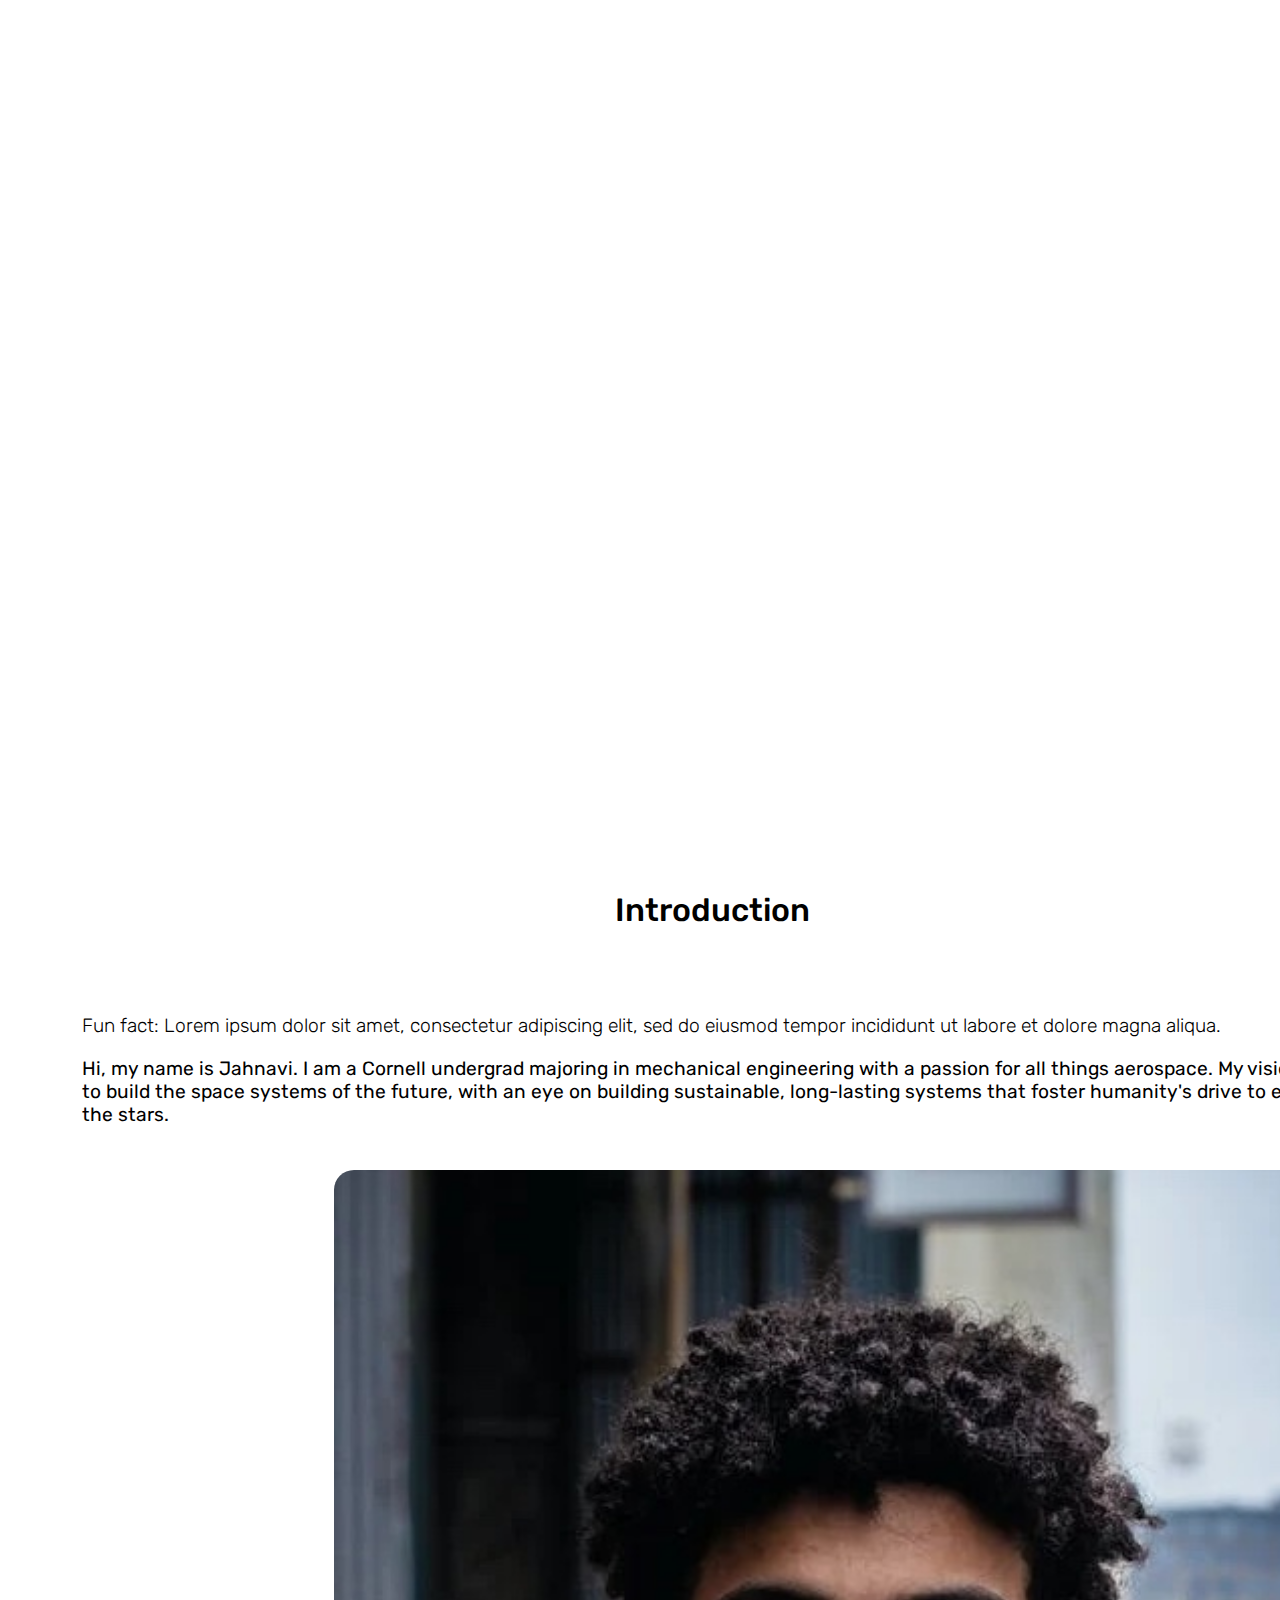
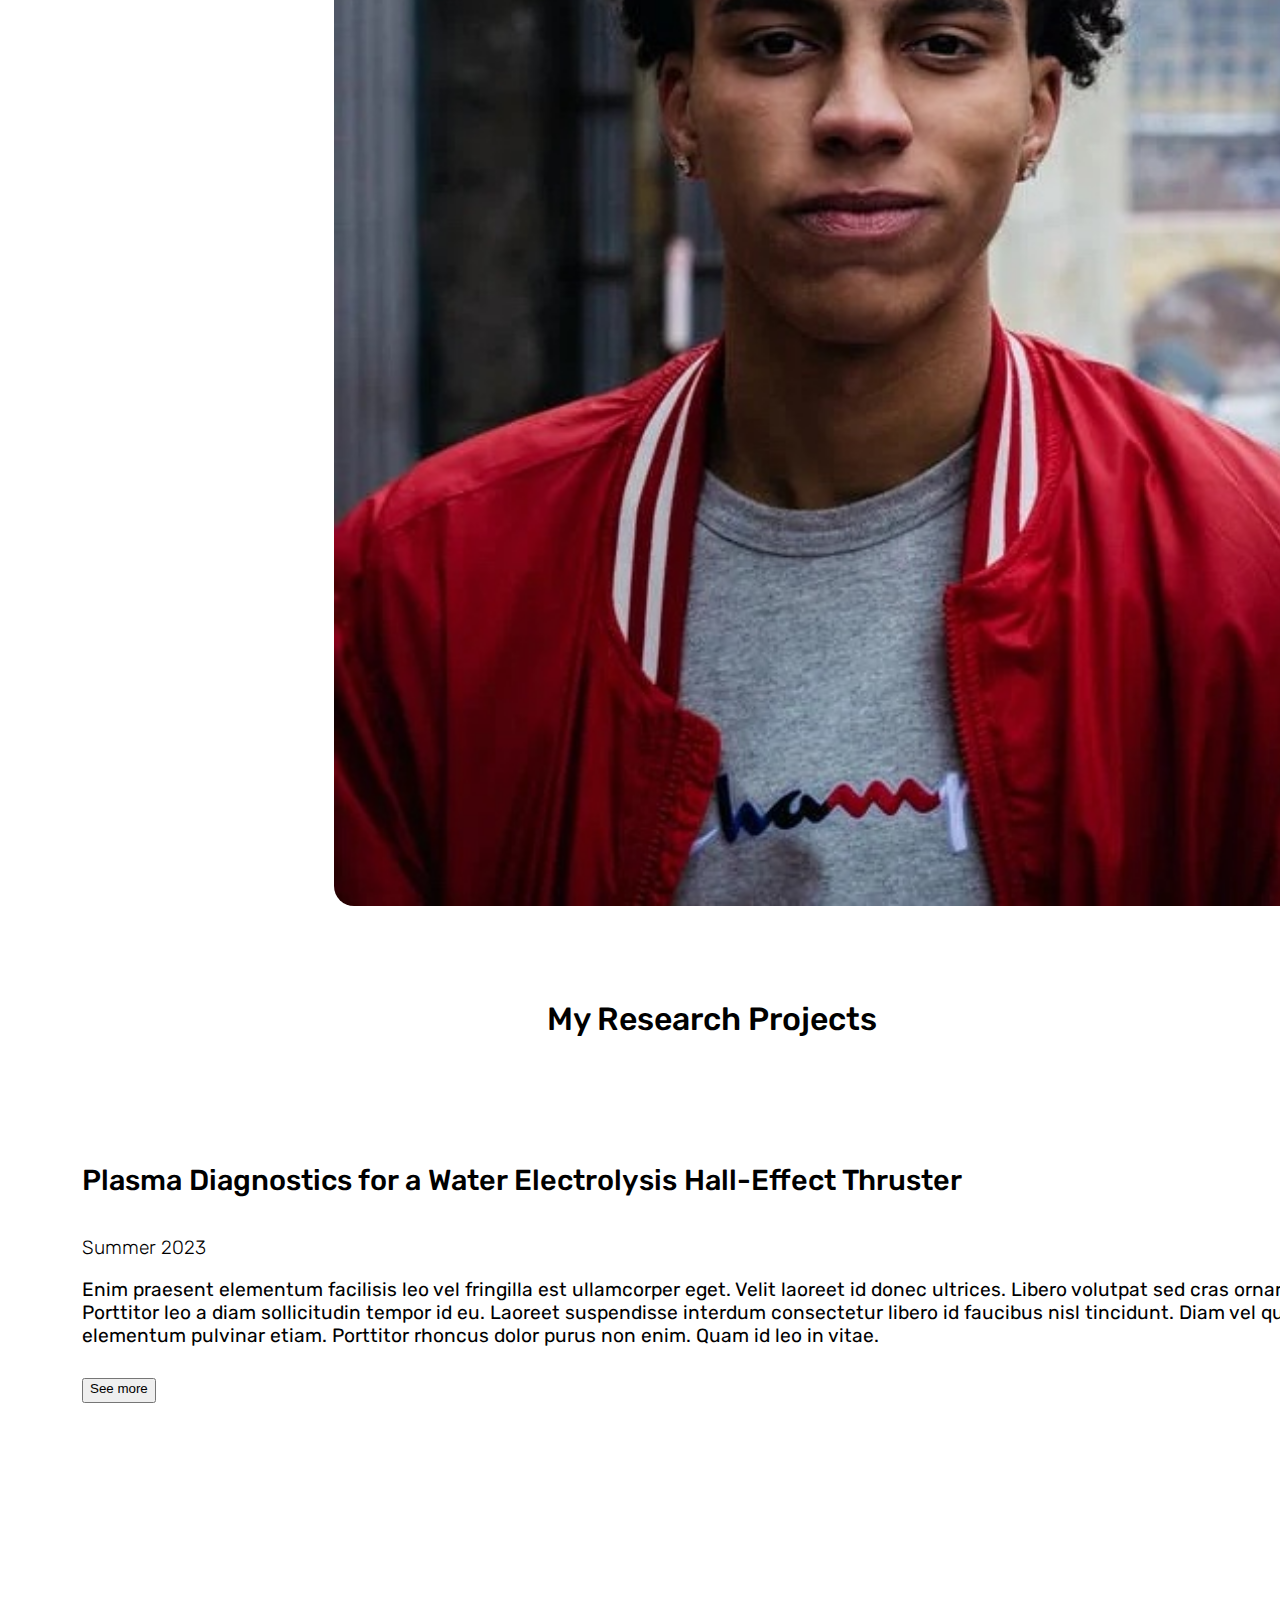
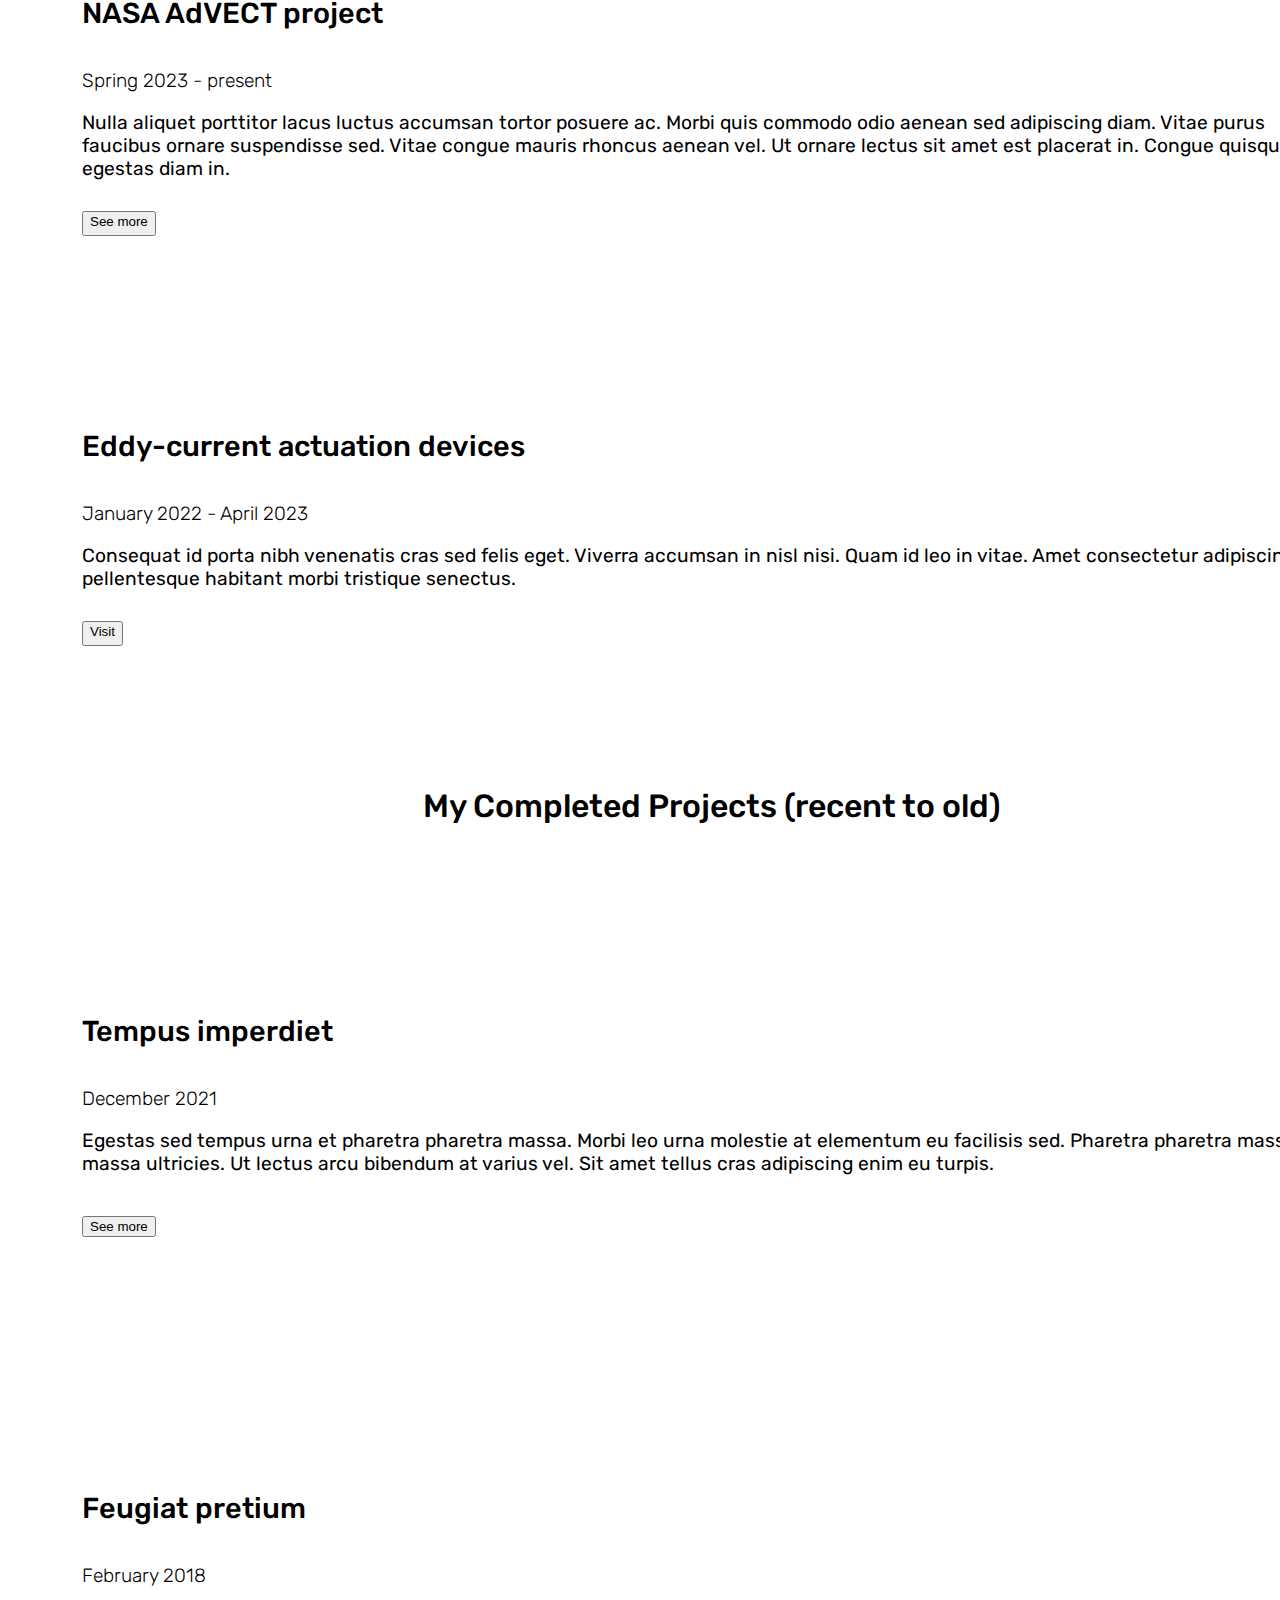
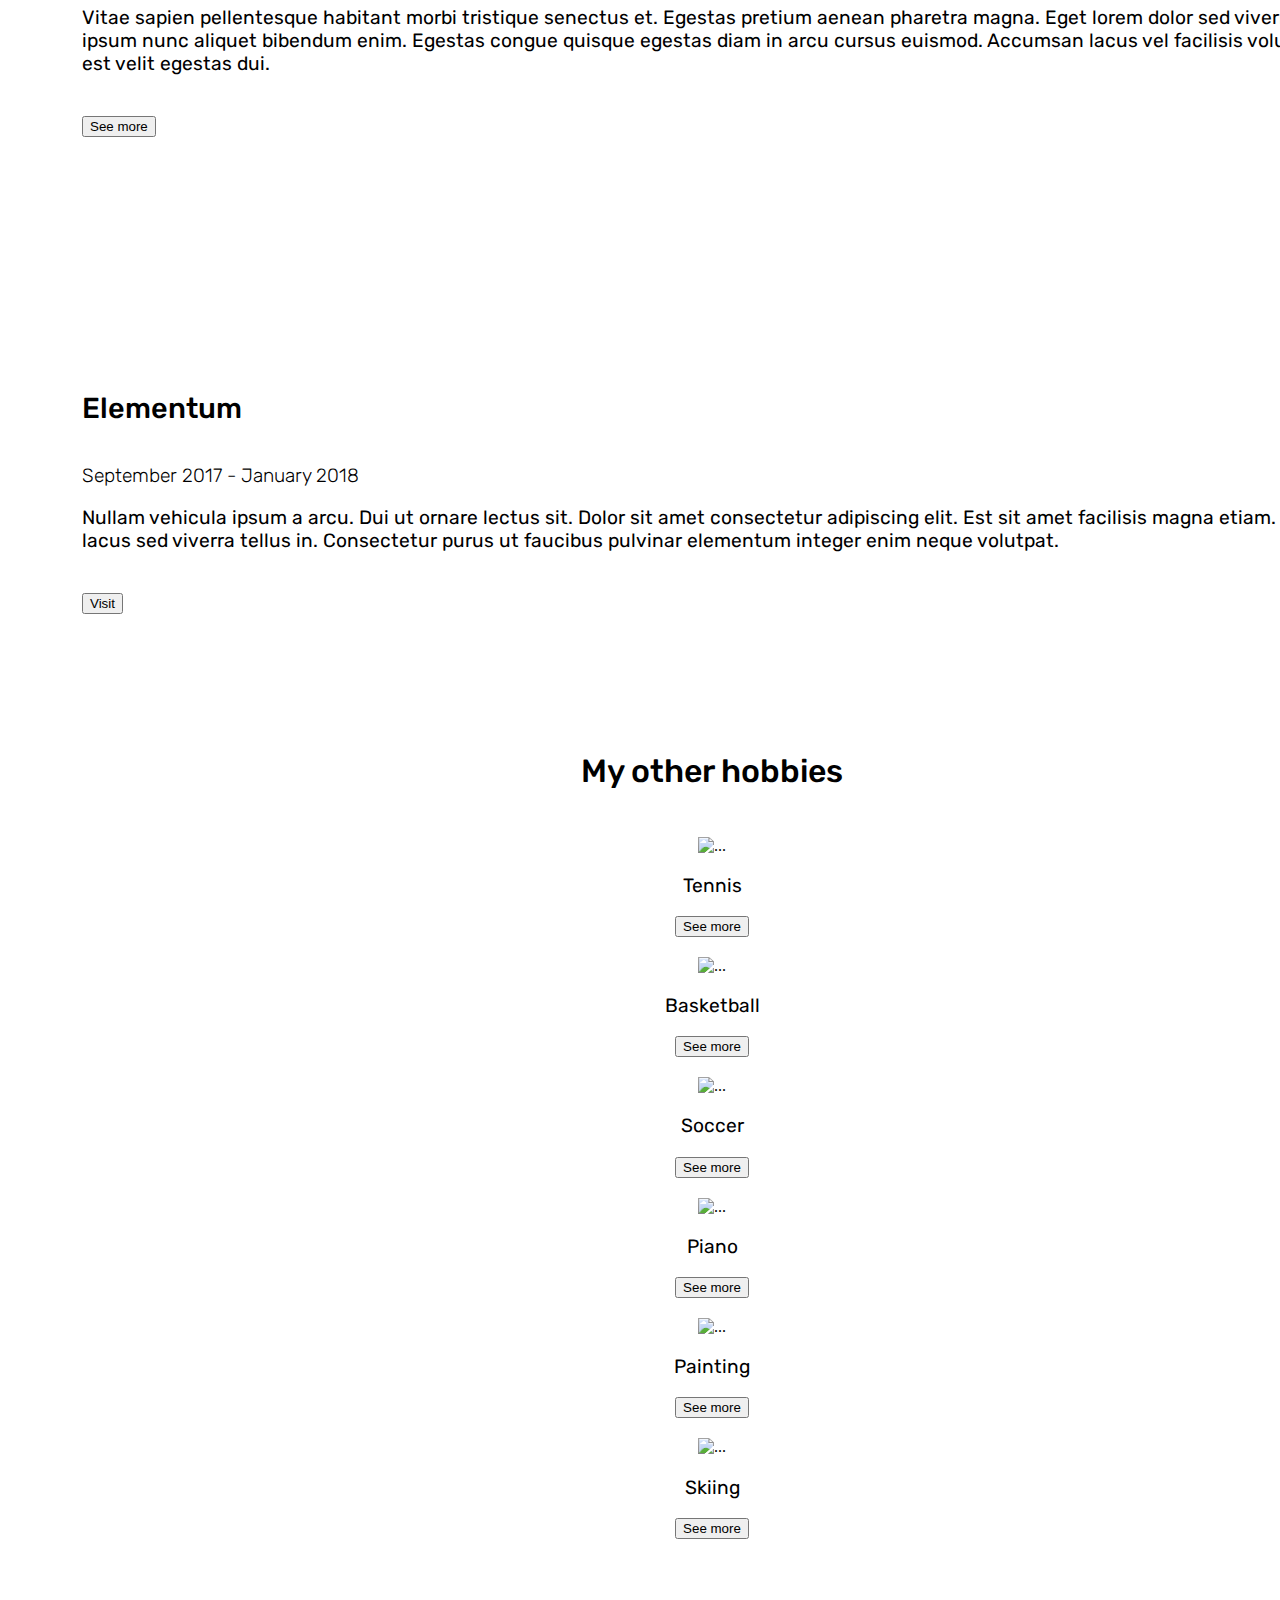
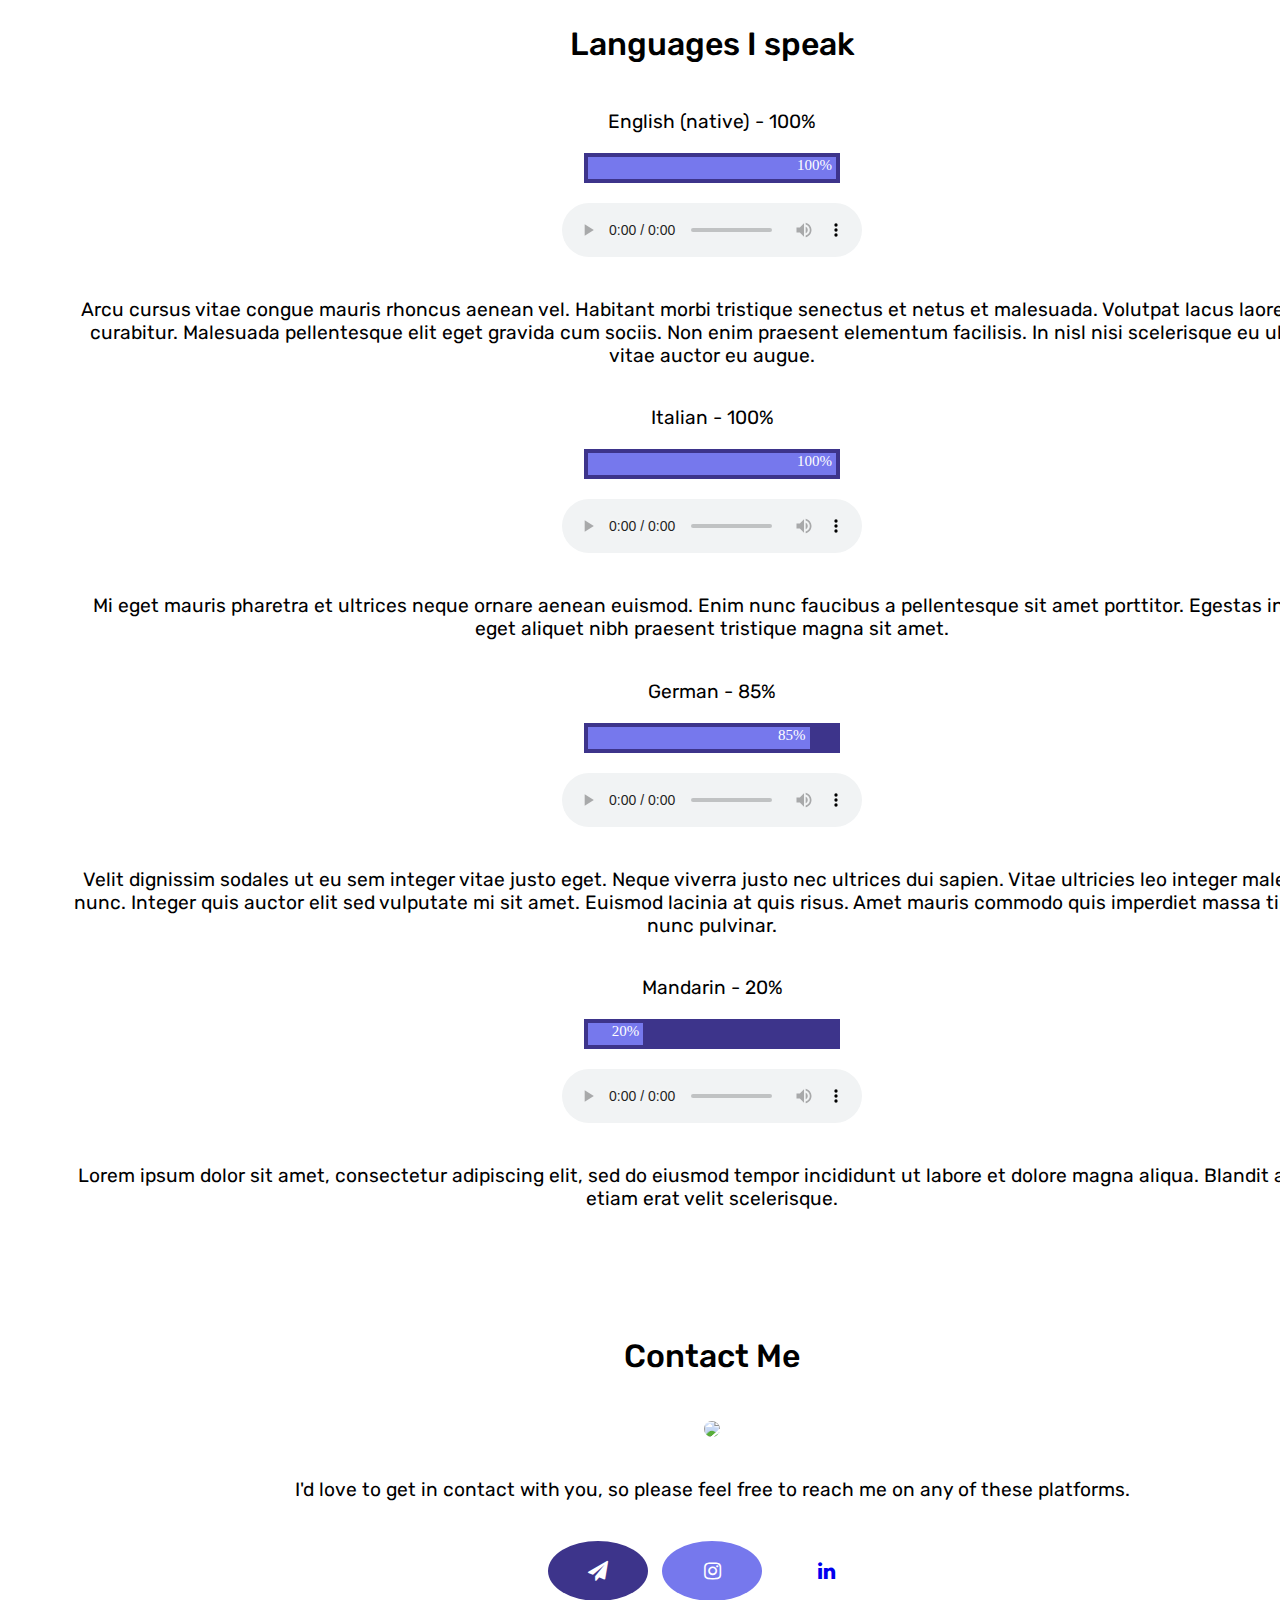
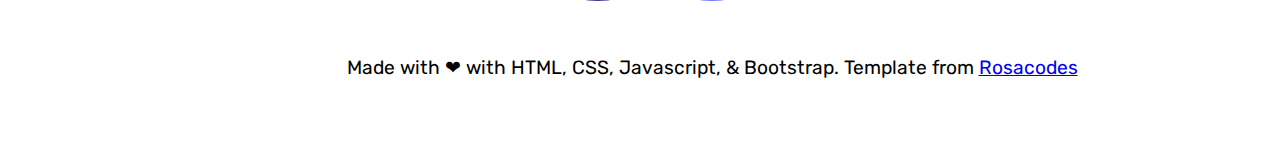
==== index.html @ bf878991 "remove old stuff" ====
<!DOCTYPE html>
<html lang="en" dir="ltr">
  <head>
    <meta charset="utf-8">
    <meta name="viewport" content="width=device-width, initial-scale=1, shrink-to-fit=no">
    <title>Personal Website</title>
    <link rel="preconnect" href="https://fonts.gstatic.com">
    <link href="https://fonts.googleapis.com/css2?family=Rubik:wght@300;400;500;600;700&display=swap" rel="stylesheet">
    <script src="granim.min.js"></script>
    <link href="https://cdn.jsdelivr.net/npm/bootstrap@5.1.3/dist/css/bootstrap.min.css" rel="stylesheet" integrity="sha384-1BmE4kWBq78iYhFldvKuhfTAU6auU8tT94WrHftjDbrCEXSU1oBoqyl2QvZ6jIW3" crossorigin="anonymous">
    <link rel="stylesheet" href="https://cdnjs.cloudflare.com/ajax/libs/font-awesome/4.7.0/css/font-awesome.min.css">
    <script src="https://unpkg.com/typewriter-effect@latest/dist/core.js"></script>
    <link rel="stylesheet" href="styles.css">
  </head>
  <body>
    <canvas id="canvas-image-blending"></canvas>

    <div class="main-content" style="text-align: center; width: 100%; position: absolute">
      <center>

        <div class="" style="height: 750px;">
          <h1 style="padding-top: 230px; color: white;">Hi, my name is _____</h1>
          <p style="padding-top: 25px; color: white;" id="app"></p>
        </div>

        <h2 style="padding-bottom: 10px; padding-top: 10px;">Introduction</h2>

        <!-- Introduction -->
        <div class="flex-container-reverse" style="padding-bottom: 50px; padding-top: 20px;">
          <div class="big-container-left" style="">
            <p class="time-text">Fun fact: Lorem ipsum dolor sit amet, consectetur adipiscing elit, sed do eiusmod tempor incididunt ut labore et dolore magna aliqua. </p>
            <p style="padding-bottom: 5px;">Hi, my name is Jahnavi. I am a Cornell undergrad majoring in mechanical engineering with a passion for all things aerospace. My vision is to build the space systems of the future, with an eye on building sustainable, long-lasting systems that foster humanity's drive to explore the stars.</p>
          </div>
          <div class="small-container-right">
            <img src="assets/stockphoto.jpg" class="title-image">
          </div>
        </div>

        <h2 style="padding-bottom: 20px">My Research Projects</h2>

        <!-- Current Project #1 -->
        <div class="flex-container-reverse" style="padding-bottom: 50px; padding-top: 40px;">
          <div class="big-container-left">
            <h3>Plasma Diagnostics for a Water Electrolysis Hall-Effect Thruster </h3>
            <p class="time-text">Summer 2023</p> <!--Add your own dates-->
            <p>Enim praesent elementum facilisis leo vel fringilla est ullamcorper eget. Velit laoreet id donec ultrices. Libero volutpat sed cras ornare. Porttitor leo a diam sollicitudin tempor id eu. Laoreet suspendisse interdum consectetur libero id faucibus nisl tincidunt. Diam vel quam elementum pulvinar etiam. Porttitor rhoncus dolor purus non enim. Quam id leo in vitae. </p>
            <button style="padding-bottom: 5px;" type="button" class="btn btn-outline-success" id="btn1">See more</button>
          </div>
          <div class="small-container-right">
            <img src="assets/desk setup.webp" class="title-image">
          </div>
        </div>

        <!-- Current Project #2 -->
        <div class="flex-container-reverse" style="padding-bottom: 50px; padding-top: 40px;">
          <div class="big-container-left">
            <h3>NASA AdVECT project</h3>
            <p class="time-text">Spring 2023 - present</p> <!--Add your own dates-->
            <p>Nulla aliquet porttitor lacus luctus accumsan tortor posuere ac. Morbi quis commodo odio aenean sed adipiscing diam. Vitae purus faucibus ornare suspendisse sed. Vitae congue mauris rhoncus aenean vel. Ut ornare lectus sit amet est placerat in. Congue quisque egestas diam in.</p>
            <button style="padding-bottom: 5px;" type="button" class="btn btn-outline-success" id="btn2">See more</button>
          </div>
          <div class="small-container-right">
            <img src="assets/app.webp" class="title-image">
          </div>
        </div>

        <!-- Current Project #3 -->
        <div class="flex-container-reverse" style="padding-bottom: 50px; padding-top: 40px;">
          <div class="big-container-left">
            <h3>Eddy-current actuation devices</h3>
            <p class="time-text">January 2022 - April 2023</p> <!--Add your own dates-->
            <p>Consequat id porta nibh venenatis cras sed felis eget. Viverra accumsan in nisl nisi. Quam id leo in vitae. Amet consectetur adipiscing elit pellentesque habitant morbi tristique senectus.</p>
            <button style="padding-bottom: 5px;" type="button" class="btn btn-outline-success" id="btn3">Visit</button>
          </div>
          <div class="small-container-right">
            <img src="assets/project3.jpg" class="title-image">
          </div>
        </div>

        <!-- Completed projects -->
        <h2 style="padding-bottom: 20px">My Completed Projects (recent to old)</h2>

        <!-- Completed Project #1 -->
        <div class="flex-container" style="padding-bottom: 100px; padding-top: 50px;">
          <div class="small-container-left" style="">
            <img src="assets/project4.jpg" alt="" class="title-image">
          </div>
          <div class="big-container-right" style="">
            <h3>Tempus imperdiet</h3>
            <p class="time-text">December 2021</p>
            <p style="padding-bottom: 10px;">Egestas sed tempus urna et pharetra pharetra massa. Morbi leo urna molestie at elementum eu facilisis sed. Pharetra pharetra massa massa ultricies. Ut lectus arcu bibendum at varius vel. Sit amet tellus cras adipiscing enim eu turpis.</p>
            <button type="button" class="btn btn-outline-success" id="btn4">See more</button>
          </div>
        </div>

        <!-- Completed Project #2 -->
        <div class="flex-container" style="padding-bottom: 100px; padding-top: 50px;">
          <div class="small-container-left" style="">
            <img src="assets/project5.webp" alt="" class="title-image">
          </div>
          <div class="big-container-right" style="">
            <h3>Feugiat pretium</h3>
            <p class="time-text">February 2018</p>
            <p style="padding-bottom: 10px;">Vitae sapien pellentesque habitant morbi tristique senectus et. Egestas pretium aenean pharetra magna. Eget lorem dolor sed viverra ipsum nunc aliquet bibendum enim. Egestas congue quisque egestas diam in arcu cursus euismod. Accumsan lacus vel facilisis volutpat est velit egestas dui.</p>
            <button type="button" class="btn btn-outline-success" id="btn5">See more</button>
          </div>
        </div>

        <!-- Completed Project #3 -->
        <div class="flex-container" style="padding-bottom: 100px; padding-top: 50px;">
          <div class="small-container-left" style="">
            <img src="assets/project6.webp" alt="" class="title-image">
          </div>
          <div class="big-container-right" style="">
            <h3>Elementum</h3>
            <p class="time-text">September 2017 - January 2018</p>
            <p style="padding-bottom: 10px;">Nullam vehicula ipsum a arcu. Dui ut ornare lectus sit. Dolor sit amet consectetur adipiscing elit. Est sit amet facilisis magna etiam. Nisi lacus sed viverra tellus in. Consectetur purus ut faucibus pulvinar elementum integer enim neque volutpat.</p>
            <button type="button" class="btn btn-outline-success" id="btn6">Visit</button>
          </div>
        </div>


        <!-- Hobbies -->
        <h2 style="padding-bottom: 20px">My other hobbies</h2>

        <div class="row">
          <!-- FIRST HOBBY CARD -->
          <div class="col-sm-4" style="padding-bottom: 20px">
            <div class="card">
              <img src="assets/hobby1.jpeg" class="card-img-top" alt="...">
              <div class="card-body">
                <p class="card-text">Tennis</p>
                <button type="button" class="btn btn-outline-success" id="hobbyBtn1">See more</button>
              </div>
            </div>
          </div>
          <!-- 2nd HOBBY CARD -->
          <div class="col-sm-4" style="padding-bottom: 20px">
            <div class="card">
              <div class="card">
                <img src="assets/hobby2.jpeg" class="card-img-top" alt="...">
                <div class="card-body">
                  <p class="card-text">Basketball</p>
                  <button type="button" class="btn btn-outline-success" id="hobbyBtn2">See more</button>
                </div>
              </div>
            </div>
          </div>
          <!-- 3rd HOBBY CARD -->
          <div class="col-sm-4" style="padding-bottom: 20px">
            <div class="card">
              <div class="card">
                <img src="assets/hobby3.jpeg" class="card-img-top" alt="...">
                <div class="card-body">
                  <p class="card-text">Soccer</p>
                  <button type="button" class="btn btn-outline-success" id="hobbyBtn3">See more</button>
                </div>
              </div>
            </div>
          </div>
          <!-- 4th HOBBY CARD -->
          <div class="col-sm-4" style="padding-bottom: 20px">
            <div class="card">
              <div class="card">
                <img src="assets/hobby4.jpeg" class="card-img-top" alt="...">
                <div class="card-body">
                  <p class="card-text">Piano</p>
                  <button type="button" class="btn btn-outline-success" id="hobbyBtn4">See more</button>
                </div>
              </div>
            </div>
          </div>
          <!-- 5th HOBBY CARD -->
          <div class="col-sm-4" style="padding-bottom: 20px">
            <div class="card">
              <div class="card">
                <img src="assets/hobby5.jpeg" class="card-img-top" alt="...">
                <div class="card-body">
                  <p class="card-text">Painting</p>
                  <button type="button" class="btn btn-outline-success" id="hobbyBtn5">See more</button>
                </div>
              </div>
            </div>
          </div>
          <!-- 6th HOBBY CARD -->
          <div class="col-sm-4" style="padding-bottom: 20px">
            <div class="card">
              <div class="card">
                <img src="assets/hobby6.jpeg" class="card-img-top" alt="...">
                <div class="card-body">
                  <p class="card-text">Skiing</p>
                  <button type="button" class="btn btn-outline-success" id="hobbyBtn6">See more</button>
                </div>
              </div>
            </div>
          </div>
        </div>

        <!-- Languages -->
        <h2 style="padding-bottom: 20px; padding-top: 40px;">Languages I speak</h2>

        <p>English  (native) - 100%</p>
        <div class="progressbar">
          <div class="inner-progressbar english">100%</div>
        </div>
        <audio controls>
          <source src="assets/English.m4a"> <!--ADD YOUR OWN RECORDING OF YOU SPEAKING THE LANGUAGE - currently there is no audio file called English.m4a in assets file -->
        Your browser does not support the audio element.
        </audio>
        <br> <br>
        <p style="padding-bottom: 20px;">Arcu cursus vitae congue mauris rhoncus aenean vel. Habitant morbi tristique senectus et netus et malesuada. Volutpat lacus laoreet non curabitur. Malesuada pellentesque elit eget gravida cum sociis. Non enim praesent elementum facilisis. In nisl nisi scelerisque eu ultrices vitae auctor eu augue.</p>


        <p>Italian - 100%</p>
        <div class="progressbar">
          <div class="inner-progressbar italian">100%</div>
        </div>
        <audio controls>
          <source src="assets/Italian.m4a"> <!--ADD YOUR OWN RECORDING OF YOU SPEAKING THE LANGUAGE - currently there is no audio file called Italian.m4a in assets file -->
        Your browser does not support the audio element.
        </audio>
        <br> <br>
        <p style="padding-bottom: 20px;">Mi eget mauris pharetra et ultrices neque ornare aenean euismod. Enim nunc faucibus a pellentesque sit amet porttitor. Egestas integer eget aliquet nibh praesent tristique magna sit amet.</p>

        <p>German - 85%</p>
        <div class="progressbar">
          <div class="inner-progressbar german">85%</div>
        </div>
        <audio controls>
          <source src="assets/German.m4a">  <!--ADD YOUR OWN RECORDING OF YOU SPEAKING THE LANGUAGE - currently there is no audio file called Italian.m4a in assets file -->
        Your browser does not support the audio element.
        </audio>
        <br> <br>
        <p style="padding-bottom: 20px;">Velit dignissim sodales ut eu sem integer vitae justo eget. Neque viverra justo nec ultrices dui sapien. Vitae ultricies leo integer malesuada nunc. Integer quis auctor elit sed vulputate mi sit amet. Euismod lacinia at quis risus. Amet mauris commodo quis imperdiet massa tincidunt nunc pulvinar. </p>

        <p>Mandarin - 20%</p>
        <div class="progressbar">
          <div class="inner-progressbar mandarin">20%</div>
        </div>
        <audio controls>
          <source src="assets/Mandarin.m4a">  <!--ADD YOUR OWN RECORDING OF YOU SPEAKING THE LANGUAGE - currently there is no audio file called Italian.m4a in assets file -->
        Your browser does not support the audio element.
        </audio>
        <br> <br>
        <p style="padding-bottom: 20px;">Lorem ipsum dolor sit amet, consectetur adipiscing elit, sed do eiusmod tempor incididunt ut labore et dolore magna aliqua. Blandit aliquam etiam erat velit scelerisque.</p>



        <!-- Contact me / ending section -->
        <h2 style="padding-bottom: 20px; padding-top: 80px;">Contact Me</h2>

        <img src="assets/endingImage.jpeg"  class="rounded-corners" style="">

        <br> <br>

        <p style="padding-bottom: 20px;">I'd love to get in contact with you, so please feel free to reach me on any of these platforms. </p>

        <a href="mailto:js2747@cornell.edu" class="fa fa-paper-plane" style="margin-right: 10px"></a>
        <a href="https://www.instagram.com/jahnavi5748/" target="_blank" rel="noopener noreferrer" class="fa fa-instagram" style="margin-right: 10px"></a>
        <a href="https://linkedin.com/in/jahnavi-sinha/" target="_blank" rel="noopener noreferrer" class="fa fa-linkedin"></a>

        <br> <br> <br>

        <p>Made with ❤ with HTML, CSS, Javascript, & Bootstrap. Template from <a href="https://rosacodes.gumroad.com/l/personal-website-template">Rosacodes</a></p>

        <!--MODALS-->

        <!-- Modal for Button #1 - change inside information such as images and text to make it your own-->
        <div id="modal1" class="modal">
          <div class="modal-content">
            <span class="closeModal1">&times;</span>
            <h2>Porttitor massa</h2>
            <br>
            <div id="carouselIndicators1" class="carousel slide" data-bs-ride="carousel">
              <div class="carousel-indicators">
                <button type="button" data-bs-target="#carouselIndicators1" data-bs-slide-to="0" class="active" aria-current="true" aria-label="Slide 1"></button>
                <button type="button" data-bs-target="#carouselIndicators1" data-bs-slide-to="1" aria-label="Slide 2"></button>
                <button type="button" data-bs-target="#carouselIndicators1" data-bs-slide-to="2" aria-label="Slide 3"></button>
              </div>
              <div class="carousel-inner">
                <div class="carousel-item active">
                  <img src="assets/desksetup2.webp" style="height: 400px; object-fit: contain; width: 100%;" class="d-block w-100" alt="...">
                </div>
                <div class="carousel-item">
                  <img src="assets/desksetup3.jpeg" style="height: 400px; object-fit: contain; width: 100%;" class="d-block w-100" alt="...">
                </div>
                <div class="carousel-item">
                  <img src="assets/desksetup4.webp" style="height: 400px; object-fit: contain; width: 100%;" class="d-block w-100" alt="...">
                </div>
              </div>
              <br>
              <button class="carousel-control-prev" type="button" data-bs-target="#carouselIndicators1" data-bs-slide="prev">
                <span class="carousel-control-prev-icon" aria-hidden="true"></span>
                <span class="visually-hidden">Previous</span>
              </button>
              <button class="carousel-control-next" type="button" data-bs-target="#carouselIndicators1" data-bs-slide="next">
                <span class="carousel-control-next-icon" aria-hidden="true"></span>
                <span class="visually-hidden">Next</span>
              </button>
          </div>
            <p>Amet consectetur adipiscing elit duis. Sagittis purus sit amet volutpat consequat mauris nunc congue nisi. In hendrerit gravida rutrum quisque non tellus orci ac auctor. Rutrum tellus pellentesque eu tincidunt tortor aliquam. Eu facilisis sed odio morbi. Amet nisl suscipit adipiscing bibendum est ultricies integer quis.</p>
            <p>Skills used:</p>
            <ul>
              <li>HTML, CSS, JavaScript</li>
              <li>Google Firebase</li>
            </ul>
            <p>Skills learned:</p>
            <ul>
              <li>Marketing</li>
            </ul>
            <p>Amet nisl suscipit adipiscing bibendum est ultricies integer quis.</p>
          </div>
        </div>

        <!-- Modal for Button #2 - change inside information such as images and text to make it your own-->
        <div id="modal2" class="modal">
          <div class="modal-content">
            <span class="closeModal2">&times;</span>
            <h2>Auctor augue</h2>
            <br>
            <div id="carouselIndicators2" class="carousel slide" data-bs-ride="carousel">
              <div class="carousel-indicators">
                <button type="button" data-bs-target="#carouselIndicators2" data-bs-slide-to="0" class="active" aria-current="true" aria-label="Slide 1"></button>
                <button type="button" data-bs-target="#carouselIndicators2" data-bs-slide-to="1" aria-label="Slide 2"></button>
                <button type="button" data-bs-target="#carouselIndicators2" data-bs-slide-to="2" aria-label="Slide 3"></button>
              </div>
              <div class="carousel-inner">
                <div class="carousel-item active">
                  <img src="assets/app1.webp" style="height: 400px; object-fit: contain; width: 100%;" class="d-block w-100" alt="...">
                </div>
                <div class="carousel-item">
                  <img src="assets/app2.webp" style="height: 400px; object-fit: contain; width: 100%;" class="d-block w-100" alt="...">
                </div>
                <div class="carousel-item">
                  <img src="assets/app3.webp" style="height: 400px; object-fit: contain; width: 100%;" class="d-block w-100" alt="...">
                </div>
              </div>
              <br>
              <button class="carousel-control-prev" type="button" data-bs-target="#carouselIndicators2" data-bs-slide="prev">
                <span class="carousel-control-prev-icon" aria-hidden="true"></span>
                <span class="visually-hidden">Previous</span>
              </button>
              <button class="carousel-control-next" type="button" data-bs-target="#carouselIndicators2" data-bs-slide="next">
                <span class="carousel-control-next-icon" aria-hidden="true"></span>
                <span class="visually-hidden">Next</span>
              </button>
          </div>
            <p>Leo integer malesuada nunc vel risus commodo viverra maecenas. In hendrerit gravida rutrum quisque non. Lectus mauris ultrices eros in. Proin sed libero enim sed faucibus. In eu mi bibendum neque egestas congue quisque egestas diam. Amet massa vitae tortor condimentum lacinia quis vel eros. Pretium viverra suspendisse potenti nullam ac tortor vitae. Non arcu risus quis varius quam quisque id. Quis auctor elit sed vulputate mi sit amet. Tellus integer feugiat scelerisque varius morbi. Eget nullam non nisi est sit.</p>
            <p>Skills used:</p>
            <ul>
              <li>Swift</li>
              <li>SwiftUI</li>
            </ul>
            <p>Skills learned:</p>
            <ul>
              <li>Github</li>
            </ul>
            <p>Amet volutpat consequat mauris nunc congue nisi vitae suscipit tellus.</p>
          </div>
        </div>

        <!--Button #3 goes to outside link, so no modal is necessary-->

        <!-- Modal for Button #4 - change inside information such as images and text to make it your own-->
        <div id="modal4" class="modal">
          <div class="modal-content">
            <span class="closeModal4">&times;</span>
            <h2>Tempus imperdiet</h2>
            <br>
            <div id="carouselIndicators4" class="carousel slide" data-bs-ride="carousel">
              <div class="carousel-indicators">
                <button type="button" data-bs-target="#carouselIndicators4" data-bs-slide-to="0" class="active" aria-current="true" aria-label="Slide 1"></button>
                <button type="button" data-bs-target="#carouselIndicators4" data-bs-slide-to="1" aria-label="Slide 2"></button>
                <button type="button" data-bs-target="#carouselIndicators4" data-bs-slide-to="2" aria-label="Slide 3"></button>
              </div>
              <div class="carousel-inner">
                <div class="carousel-item active">
                  <img src="assets/desksetup3.jpeg" style="height: 400px; object-fit: contain; width: 100%;" class="d-block w-100" alt="...">
                </div>
                <div class="carousel-item">
                  <img src="assets/desk setup.webp" style="height: 400px; object-fit: contain; width: 100%;" class="d-block w-100" alt="...">
                </div>
                <div class="carousel-item">
                  <img src="assets/desksetup4.webp" style="height: 400px; object-fit: contain; width: 100%;" class="d-block w-100" alt="...">
                </div>
              </div>
              <br>
              <button class="carousel-control-prev" type="button" data-bs-target="#carouselIndicators4" data-bs-slide="prev">
                <span class="carousel-control-prev-icon" aria-hidden="true"></span>
                <span class="visually-hidden">Previous</span>
              </button>
              <button class="carousel-control-next" type="button" data-bs-target="#carouselIndicators4" data-bs-slide="next">
                <span class="carousel-control-next-icon" aria-hidden="true"></span>
                <span class="visually-hidden">Next</span>
              </button>
          </div>
            <p>Dolor morbi non arcu risus quis varius quam quisque id. Sed vulputate mi sit amet mauris commodo quis imperdiet massa. Nunc pulvinar sapien et ligula ullamcorper malesuada. Fringilla ut morbi tincidunt augue interdum velit euismod in. Facilisi cras fermentum odio eu feugiat pretium. Ipsum dolor sit amet consectetur.</p>
            <p>Skills used:</p>
            <ul>
              <li>Python</li>
              <li>Tkinter</li>
            </ul>
            <p>Skills learned:</p>
            <ul>
              <li>Game design</li>
            </ul>
            <p>Amet volutpat consequat mauris nunc congue nisi vitae suscipit tellus.</p>
          </div>
        </div>

        <!-- Modal for Button #5 - change inside information such as images and text to make it your own-->
        <div id="modal5" class="modal">
          <div class="modal-content">
            <span class="closeModal5">&times;</span>
            <h2>Feugiat pretium</h2>
            <br>
            <div id="carouselIndicators5" class="carousel slide" data-bs-ride="carousel">
              <div class="carousel-indicators">
                <button type="button" data-bs-target="#carouselIndicators5" data-bs-slide-to="0" class="active" aria-current="true" aria-label="Slide 1"></button>
                <button type="button" data-bs-target="#carouselIndicators5" data-bs-slide-to="1" aria-label="Slide 2"></button>
                <button type="button" data-bs-target="#carouselIndicators5" data-bs-slide-to="2" aria-label="Slide 3"></button>
              </div>
              <div class="carousel-inner">
                <div class="carousel-item active">
                  <img src="assets/project5_2.webp" style="height: 400px; object-fit: contain; width: 100%;" class="d-block w-100" alt="...">
                </div>
                <div class="carousel-item">
                  <img src="assets/project5.webp setup.webp" style="height: 400px; object-fit: contain; width: 100%;" class="d-block w-100" alt="...">
                </div>
                <div class="carousel-item">
                  <img src="assets/project5_3.jpeg" style="height: 400px; object-fit: contain; width: 100%;" class="d-block w-100" alt="...">
                </div>
              </div>
              <br>
              <button class="carousel-control-prev" type="button" data-bs-target="#carouselIndicators5" data-bs-slide="prev">
                <span class="carousel-control-prev-icon" aria-hidden="true"></span>
                <span class="visually-hidden">Previous</span>
              </button>
              <button class="carousel-control-next" type="button" data-bs-target="#carouselIndicators5" data-bs-slide="next">
                <span class="carousel-control-next-icon" aria-hidden="true"></span>
                <span class="visually-hidden">Next</span>
              </button>
          </div>
            <p>Mi eget mauris pharetra et ultrices. Pellentesque pulvinar pellentesque habitant morbi. Eu volutpat odio facilisis mauris sit amet massa vitae tortor. Orci dapibus ultrices in iaculis nunc sed augue. Vestibulum lectus mauris ultrices eros. In tellus integer feugiat scelerisque varius morbi. Pulvinar neque laoreet suspendisse interdum consectetur libero. Aliquet lectus proin nibh nisl condimentum id venenatis a condimentum. Enim ut sem viverra aliquet. Adipiscing bibendum est ultricies integer quis auctor elit sed. Senectus et netus et malesuada fames. Commodo elit at imperdiet dui. In hac habitasse platea dictumst.</p>
            <p>Skills used:</p>
            <ul>
              <li>HTML</li>
              <li>CSS</li>
              <li>Javascript</li>
            </ul>
            <p>Skills learned:</p>
            <ul>
              <li>Web design</li>
              <li>Working with customers</li>
            </ul>
            <p>Tincidunt lobortis feugiat vivamus at augue eget arcu dictum varius.</p>
          </div>
        </div>

        <!--Button #6 goes to outside link, so no modal is necessary-->

        <!-- MODALS FOR HOBBIES -->

        <!-- Modal for Hobby Button #1 - change inside information such as images and text to make it your own-->
        <div id="modalHobby1" class="modal">
          <div class="modal-content">
            <span class="closeModalHobby1">&times;</span>
            <h2>Tennis</h2>
            <br>
            <div id="carouselIndicatorsHobby1" class="carousel slide" data-bs-ride="carousel">
              <div class="carousel-indicators">
                <button type="button" data-bs-target="#carouselIndicatorsHobby1" data-bs-slide-to="0" class="active" aria-current="true" aria-label="Slide 1"></button>
                <button type="button" data-bs-target="#carouselIndicatorsHobby1" data-bs-slide-to="1" aria-label="Slide 2"></button>
                <button type="button" data-bs-target="#carouselIndicatorsHobby1" data-bs-slide-to="2" aria-label="Slide 3"></button>
              </div>
              <div class="carousel-inner">
                <div class="carousel-item active">
                  <img src="https://images.pexels.com/photos/5730299/pexels-photo-5730299.jpeg?auto=compress&cs=tinysrgb&w=1260&h=750&dpr=2" style="height: 400px; object-fit: contain; width: 100%;" class="d-block w-100" alt="...">
                </div>
                <div class="carousel-item">
                  <img src="https://images.pexels.com/photos/5739122/pexels-photo-5739122.jpeg?auto=compress&cs=tinysrgb&w=1260&h=750&dpr=2" style="height: 400px; object-fit: contain; width: 100%;" class="d-block w-100" alt="...">
                </div>
                <div class="carousel-item">
                  <img src="https://images.pexels.com/photos/5836917/pexels-photo-5836917.jpeg?auto=compress&cs=tinysrgb&w=1260&h=750&dpr=2" style="height: 400px; object-fit: contain; width: 100%;" class="d-block w-100" alt="...">
                </div>
              </div>
              <br>
              <button class="carousel-control-prev" type="button" data-bs-target="#carouselIndicatorsHobby1" data-bs-slide="prev">
                <span class="carousel-control-prev-icon" aria-hidden="true"></span>
                <span class="visually-hidden">Previous</span>
              </button>
              <button class="carousel-control-next" type="button" data-bs-target="#carouselIndicatorsHobby1" data-bs-slide="next">
                <span class="carousel-control-next-icon" aria-hidden="true"></span>
                <span class="visually-hidden">Next</span>
              </button>
          </div>
            <p>Egestas congue quisque egestas diam in arcu cursus euismod. Accumsan lacus vel facilisis volutpat est velit egestas dui. Nulla porttitor massa id neque aliquam vestibulum morbi blandit. Enim ut tellus elementum sagittis vitae et leo duis. Neque gravida in fermentum et sollicitudin ac. Pharetra et ultrices neque ornare aenean euismod. Tincidunt id aliquet risus feugiat in ante metus dictum.</p>
          </div>
        </div>

        <!-- Modal for Hobby Button #2 - change inside information such as images and text to make it your own-->
        <div id="modalHobby2" class="modal">
          <div class="modal-content">
            <span class="closeModalHobby2">&times;</span>
            <h2>Basketball</h2>
            <br>
            <div id="carouselIndicatorsHobby2" class="carousel slide" data-bs-ride="carousel">
              <div class="carousel-indicators">
                <button type="button" data-bs-target="#carouselIndicatorsHobby2" data-bs-slide-to="0" class="active" aria-current="true" aria-label="Slide 1"></button>
                <button type="button" data-bs-target="#carouselIndicatorsHobby2" data-bs-slide-to="1" aria-label="Slide 2"></button>
                <button type="button" data-bs-target="#carouselIndicatorsHobby2" data-bs-slide-to="2" aria-label="Slide 3"></button>
              </div>
              <div class="carousel-inner">
                <div class="carousel-item active">
                  <img src="https://images.pexels.com/photos/163452/basketball-dunk-blue-game-163452.jpeg?auto=compress&cs=tinysrgb&w=1260&h=750&dpr=2" style="height: 400px; object-fit: contain; width: 100%;" class="d-block w-100" alt="...">
                </div>
                <div class="carousel-item">
                  <img src="https://images.pexels.com/photos/1080882/pexels-photo-1080882.jpeg?auto=compress&cs=tinysrgb&w=1260&h=750&dpr=2" style="height: 400px; object-fit: contain; width: 100%;" class="d-block w-100" alt="...">
                </div>
                <div class="carousel-item">
                  <img src="https://images.pexels.com/photos/1332237/pexels-photo-1332237.jpeg?auto=compress&cs=tinysrgb&w=1260&h=750&dpr=2" style="height: 400px; object-fit: contain; width: 100%;" class="d-block w-100" alt="...">
                </div>
              </div>
              <br>
              <button class="carousel-control-prev" type="button" data-bs-target="#carouselIndicatorsHobby2" data-bs-slide="prev">
                <span class="carousel-control-prev-icon" aria-hidden="true"></span>
                <span class="visually-hidden">Previous</span>
              </button>
              <button class="carousel-control-next" type="button" data-bs-target="#carouselIndicatorsHobby2" data-bs-slide="next">
                <span class="carousel-control-next-icon" aria-hidden="true"></span>
                <span class="visually-hidden">Next</span>
              </button>
          </div>
            <p>Suscipit tellus mauris a diam maecenas sed enim ut. Eu augue ut lectus arcu bibendum at. Auctor augue mauris augue neque gravida in. Fringilla ut morbi tincidunt augue interdum velit euismod in. Etiam sit amet nisl purus in mollis nunc sed id. Ullamcorper eget nulla facilisi etiam dignissim diam quis.</p>
          </div>
        </div>

        <!-- Modal for Hobby Button #3 - change inside information such as images and text to make it your own-->
        <div id="modalHobby3" class="modal">
          <div class="modal-content">
            <span class="closeModalHobby3">&times;</span>
            <h2>Soccer</h2>
            <br>
            <div id="carouselIndicatorsHobby3" class="carousel slide" data-bs-ride="carousel">
              <div class="carousel-indicators">
                <button type="button" data-bs-target="#carouselIndicatorsHobby3" data-bs-slide-to="0" class="active" aria-current="true" aria-label="Slide 1"></button>
                <button type="button" data-bs-target="#carouselIndicatorsHobby3" data-bs-slide-to="1" aria-label="Slide 2"></button>
                <button type="button" data-bs-target="#carouselIndicatorsHobby3" data-bs-slide-to="2" aria-label="Slide 3"></button>
              </div>
              <div class="carousel-inner">
                <div class="carousel-item active">
                  <img src="https://images.pexels.com/photos/47730/the-ball-stadion-football-the-pitch-47730.jpeg?auto=compress&cs=tinysrgb&w=1260&h=750&dpr=2" style="height: 400px; object-fit: contain; width: 100%;" class="d-block w-100" alt="...">
                </div>
                <div class="carousel-item">
                  <img src="https://images.pexels.com/photos/274422/pexels-photo-274422.jpeg?auto=compress&cs=tinysrgb&w=1260&h=750&dpr=2" style="height: 400px; object-fit: contain; width: 100%;" class="d-block w-100" alt="...">
                </div>
                <div class="carousel-item">
                  <img src="https://images.pexels.com/photos/3148452/pexels-photo-3148452.jpeg?auto=compress&cs=tinysrgb&w=1260&h=750&dpr=2" style="height: 400px; object-fit: contain; width: 100%;" class="d-block w-100" alt="...">
                </div>
              </div>
              <br>
              <button class="carousel-control-prev" type="button" data-bs-target="#carouselIndicatorsHobby3" data-bs-slide="prev">
                <span class="carousel-control-prev-icon" aria-hidden="true"></span>
                <span class="visually-hidden">Previous</span>
              </button>
              <button class="carousel-control-next" type="button" data-bs-target="#carouselIndicatorsHobby3" data-bs-slide="next">
                <span class="carousel-control-next-icon" aria-hidden="true"></span>
                <span class="visually-hidden">Next</span>
              </button>
          </div>
            <p>Augue neque gravida in fermentum et sollicitudin ac orci. Donec enim diam vulputate ut pharetra sit amet aliquam. Praesent semper feugiat nibh sed pulvinar proin. At ultrices mi tempus imperdiet nulla malesuada pellentesque elit eget. Posuere ac ut consequat semper. Sollicitudin tempor id eu nisl nunc mi. Quam adipiscing vitae proin sagittis nisl rhoncus mattis rhoncus.</p>
          </div>
        </div>

        <!-- Modal for Hobby Button #4 - change inside information such as images and text to make it your own-->
        <div id="modalHobby4" class="modal">
          <div class="modal-content">
            <span class="closeModalHobby4">&times;</span>
            <h2>Piano</h2>
            <br>
            <div id="carouselIndicatorsHobby4" class="carousel slide" data-bs-ride="carousel">
              <div class="carousel-indicators">
                <button type="button" data-bs-target="#carouselIndicatorsHobby4" data-bs-slide-to="0" class="active" aria-current="true" aria-label="Slide 1"></button>
                <button type="button" data-bs-target="#carouselIndicatorsHobby4" data-bs-slide-to="1" aria-label="Slide 2"></button>
                <button type="button" data-bs-target="#carouselIndicatorsHobby4" data-bs-slide-to="2" aria-label="Slide 3"></button>
              </div>
              <div class="carousel-inner">
                <div class="carousel-item active">
                  <img src="https://images.pexels.com/photos/322719/pexels-photo-322719.jpeg?auto=compress&cs=tinysrgb&w=1260&h=750&dpr=2" style="height: 400px; object-fit: contain; width: 100%;" class="d-block w-100" alt="...">
                </div>
                <div class="carousel-item">
                  <img src="https://images.pexels.com/photos/2378209/pexels-photo-2378209.jpeg?auto=compress&cs=tinysrgb&w=1260&h=750&dpr=2" style="height: 400px; object-fit: contain; width: 100%;" class="d-block w-100" alt="...">
                </div>
                <div class="carousel-item">
                  <img src="https://images.pexels.com/photos/164715/pexels-photo-164715.jpeg?auto=compress&cs=tinysrgb&w=1260&h=750&dpr=2" style="height: 400px; object-fit: contain; width: 100%;" class="d-block w-100" alt="...">
                </div>
              </div>
              <br>
              <button class="carousel-control-prev" type="button" data-bs-target="#carouselIndicatorsHobby4" data-bs-slide="prev">
                <span class="carousel-control-prev-icon" aria-hidden="true"></span>
                <span class="visually-hidden">Previous</span>
              </button>
              <button class="carousel-control-next" type="button" data-bs-target="#carouselIndicatorsHobby4" data-bs-slide="next">
                <span class="carousel-control-next-icon" aria-hidden="true"></span>
                <span class="visually-hidden">Next</span>
              </button>
          </div>
            <p>Augue neque gravida in fermentum et sollicitudin ac orci. Donec enim diam vulputate ut pharetra sit amet aliquam. Praesent semper feugiat nibh sed pulvinar proin. At ultrices mi tempus imperdiet nulla malesuada pellentesque elit eget. Posuere ac ut consequat semper. Sollicitudin tempor id eu nisl nunc mi. Quam adipiscing vitae proin sagittis nisl rhoncus mattis rhoncus.</p>
          </div>
        </div>

        <!-- Modal for Hobby Button #5 - change inside information such as images and text to make it your own-->
        <div id="modalHobby5" class="modal">
          <div class="modal-content">
            <span class="closeModalHobby5">&times;</span>
            <h2>Painting</h2>
            <br>
            <div id="carouselIndicatorsHobby5" class="carousel slide" data-bs-ride="carousel">
              <div class="carousel-indicators">
                <button type="button" data-bs-target="#carouselIndicatorsHobby5" data-bs-slide-to="0" class="active" aria-current="true" aria-label="Slide 1"></button>
                <button type="button" data-bs-target="#carouselIndicatorsHobby5" data-bs-slide-to="1" aria-label="Slide 2"></button>
                <button type="button" data-bs-target="#carouselIndicatorsHobby5" data-bs-slide-to="2" aria-label="Slide 3"></button>
              </div>
              <div class="carousel-inner">
                <div class="carousel-item active">
                  <img src="https://images.pexels.com/photos/2728587/pexels-photo-2728587.png?auto=compress&cs=tinysrgb&w=1260&h=750&dpr=2" style="height: 400px; object-fit: contain; width: 100%;" class="d-block w-100" alt="...">
                </div>
                <div class="carousel-item">
                  <img src="https://images.pexels.com/photos/6184431/pexels-photo-6184431.jpeg?auto=compress&cs=tinysrgb&w=1260&h=750&dpr=2" style="height: 400px; object-fit: contain; width: 100%;" class="d-block w-100" alt="...">
                </div>
                <div class="carousel-item">
                  <img src="https://images.pexels.com/photos/6404197/pexels-photo-6404197.jpeg?auto=compress&cs=tinysrgb&w=800" style="height: 400px; object-fit: contain; width: 100%;" class="d-block w-100" alt="...">
                </div>
              </div>
              <br>
              <button class="carousel-control-prev" type="button" data-bs-target="#carouselIndicatorsHobby5" data-bs-slide="prev">
                <span class="carousel-control-prev-icon" aria-hidden="true"></span>
                <span class="visually-hidden">Previous</span>
              </button>
              <button class="carousel-control-next" type="button" data-bs-target="#carouselIndicatorsHobby5" data-bs-slide="next">
                <span class="carousel-control-next-icon" aria-hidden="true"></span>
                <span class="visually-hidden">Next</span>
              </button>
          </div>
            <p>Augue neque gravida in fermentum et sollicitudin ac orci. Donec enim diam vulputate ut pharetra sit amet aliquam. Praesent semper feugiat nibh sed pulvinar proin. At ultrices mi tempus imperdiet nulla malesuada pellentesque elit eget. Posuere ac ut consequat semper. Sollicitudin tempor id eu nisl nunc mi. Quam adipiscing vitae proin sagittis nisl rhoncus mattis rhoncus.</p>
          </div>
        </div>

        <!-- Modal for Hobby Button #5 - change inside information such as images and text to make it your own-->
        <div id="modalHobby6" class="modal">
          <div class="modal-content">
            <span class="closeModalHobby6">&times;</span>
            <h2>Skiing</h2>
            <br>
            <div id="carouselIndicatorsHobby6" class="carousel slide" data-bs-ride="carousel">
              <div class="carousel-indicators">
                <button type="button" data-bs-target="#carouselIndicatorsHobby6" data-bs-slide-to="0" class="active" aria-current="true" aria-label="Slide 1"></button>
                <button type="button" data-bs-target="#carouselIndicatorsHobby6" data-bs-slide-to="1" aria-label="Slide 2"></button>
                <button type="button" data-bs-target="#carouselIndicatorsHobby6" data-bs-slide-to="2" aria-label="Slide 3"></button>
              </div>
              <div class="carousel-inner">
                <div class="carousel-item active">
                  <img src="https://images.pexels.com/photos/848618/pexels-photo-848618.jpeg?auto=compress&cs=tinysrgb&w=1260&h=750&dpr=2" style="height: 400px; object-fit: contain; width: 100%;" class="d-block w-100" alt="...">
                </div>
                <div class="carousel-item">
                  <img src="https://images.pexels.com/photos/47356/freerider-skiing-ski-sports-47356.jpeg?auto=compress&cs=tinysrgb&w=1260&h=750&dpr=2" style="height: 400px; object-fit: contain; width: 100%;" class="d-block w-100" alt="...">
                </div>
                <div class="carousel-item">
                  <img src="https://images.pexels.com/photos/3193846/pexels-photo-3193846.jpeg?auto=compress&cs=tinysrgb&w=1260&h=750&dpr=2" style="height: 400px; object-fit: contain; width: 100%;" class="d-block w-100" alt="...">
                </div>
              </div>
              <br>
              <button class="carousel-control-prev" type="button" data-bs-target="#carouselIndicatorsHobby6" data-bs-slide="prev">
                <span class="carousel-control-prev-icon" aria-hidden="true"></span>
                <span class="visually-hidden">Previous</span>
              </button>
              <button class="carousel-control-next" type="button" data-bs-target="#carouselIndicatorsHobby6" data-bs-slide="next">
                <span class="carousel-control-next-icon" aria-hidden="true"></span>
                <span class="visually-hidden">Next</span>
              </button>
          </div>
            <p>Augue neque gravida in fermentum et sollicitudin ac orci. Donec enim diam vulputate ut pharetra sit amet aliquam. Praesent semper feugiat nibh sed pulvinar proin. At ultrices mi tempus imperdiet nulla malesuada pellentesque elit eget. Posuere ac ut consequat semper. Sollicitudin tempor id eu nisl nunc mi. Quam adipiscing vitae proin sagittis nisl rhoncus mattis rhoncus.</p>
          </div>
        </div>

      </center>
    </div>

    <script src="https://cdn.jsdelivr.net/npm/bootstrap@5.0.2/dist/js/bootstrap.bundle.min.js" integrity="sha384-MrcW6ZMFYlzcLA8Nl+NtUVF0sA7MsXsP1UyJoMp4YLEuNSfAP+JcXn/tWtIaxVXM" crossorigin="anonymous"></script>
    <script src="index.js" charset="utf-8"></script>
  </body>
</html>
---- styles.css ----
#canvas-image-blending {
  position: absolute;
  width: 100%;
  height: 750px;
  top: 0;
  right: 0;
  bottom: 0;
  left: 0;
}

.main-content {
  padding: 5% 5%;
}

.header {
  display: flex;
}

.work-header {
  display: flex;
}

h1 {
  font-family: 'Rubik', sans-serif;
  font-size: 3.0rem;
  font-weight: 700;
  color: black;
}

h2 {
  font-family: 'Rubik', sans-serif;
  font-size: 2.0rem;
  font-weight: 500;
  color: black;
}

h3 {
  font-family: 'Rubik', sans-serif;
  font-size: 1.8rem;
  font-weight: 500;
  color: black;
  padding-bottom: 10px;
}

p {
  font-family: 'Rubik', sans-serif;
  font-size: 1.2rem;
  font-weight: 400;
  color: black;
}

.time-text {
  font-family: 'Rubik', sans-serif;
  font-size: 1.2rem;
  font-weight: 200;
  color: black;
}

.header-text {
  width: 80%
}

.header-image {
  width: 65%;
  height: 65%;
}

.col {
  padding-bottom: 30px;
}

.rounded-corners {
  border-radius: 20px;
  height: 300px;
}

.title-image {
  border-radius: 20px;
  width: 80%;
}

.modal {
  display: none; /* Hidden by default */
  position: fixed; /* Stay in place */
  z-index: 1; /* Sit on top */
  left: 0;
  top: 0;
  width: 100%; /* Full width */
  height: 100%; /* Full height */
  overflow: auto; /* Enable scroll if needed */
  background-color: rgb(0,0,0); /* Fallback color */
  background-color: rgba(0,0,0,0.4); /* Black w/ opacity */
}

.modal-content {
  background-color: #fefefe;
  margin: 15% auto; /* 15% from the top and centered */
  padding: 20px;
  border: 1px solid #888;
  width: 80%; /* Could be more or less, depending on screen size */
  border-radius: 3%;
}

.close {
  color: #aaa;
  float: right;
  font-size: 28px;
  font-weight: bold;
}

.close:hover,
.close:focus {
  color: black;
  text-decoration: none;
  cursor: pointer;
}

ul {
  list-style-position: inside;
  list-style-type: square;
}

.flex-container {
  display: flex;
  flex-wrap: wrap;
  font-size: 30px;
  text-align: center;
}

.flex-container-reverse {
  display: flex;
  flex-wrap: wrap;
  font-size: 30px;
  text-align: center;
}

.big-container-left {
  flex: 70%;
  padding: 10px;
  text-align: left;
}

.small-container-right {
  flex: 30%;
  padding: 10px;
  text-align: right;
}

.big-container-right {
  flex: 70%;
  padding: 10px;
  text-align: left;
}

.small-container-left {
  flex: 30%;
  padding: 10px;
  text-align: left;
}

/* Contact me section */

.fa {
  padding: 20px;
  font-size: 20px;
  width: 60px;
  text-align: center;
  text-decoration: none;
  border-radius: 50%;
}

.fa:hover {
  opacity: 0.7;
}

.fa-paper-plane {
  background: #3D348B;
  color: white;
}

.fa-instagram {
  background: #7678ED;
  color: white;
}

.fa-github {
  background: #0973fd;
  color: white;
}

/* Styling for the progress bars */

.progressbar {
  height: 30px;
  width: 20%;
  background-color: #3D348B;
  display: flex;
  align-items: center;
  margin: 20px;
}

.inner-progressbar {
  background-color: #7678ED;
  height: 22px;
  margin-left: 4px;
  margin-right: 4px;
  padding-right: 4px;
  color: white;
  text-align: right;
  font-size: 15px;
}

.italian {
  width: 100%;
}

.english {
  width: 100%;
}

.german {
  width: 85%;
}

.mandarin {
  width: 20%
}

@media only screen and (max-width: 550px) and (min-width: 200px){
  .container-fluid {
    align-content: center;
  }

  .header {
    display: inline;
    align-items: center;
  }

  .progressbar {
    width: 60%;
  }

  .flex-container-reverse {
    flex-direction: column-reverse;
  }
  
  .big-container-left, .small-container-right {
    flex: 100%;
  }

  .small-container-right {
    text-align: center;
  }

  .big-container-right, .small-container-left {
    flex: 100%;
  }

  .small-container-left {
    text-align: center;
  }
}
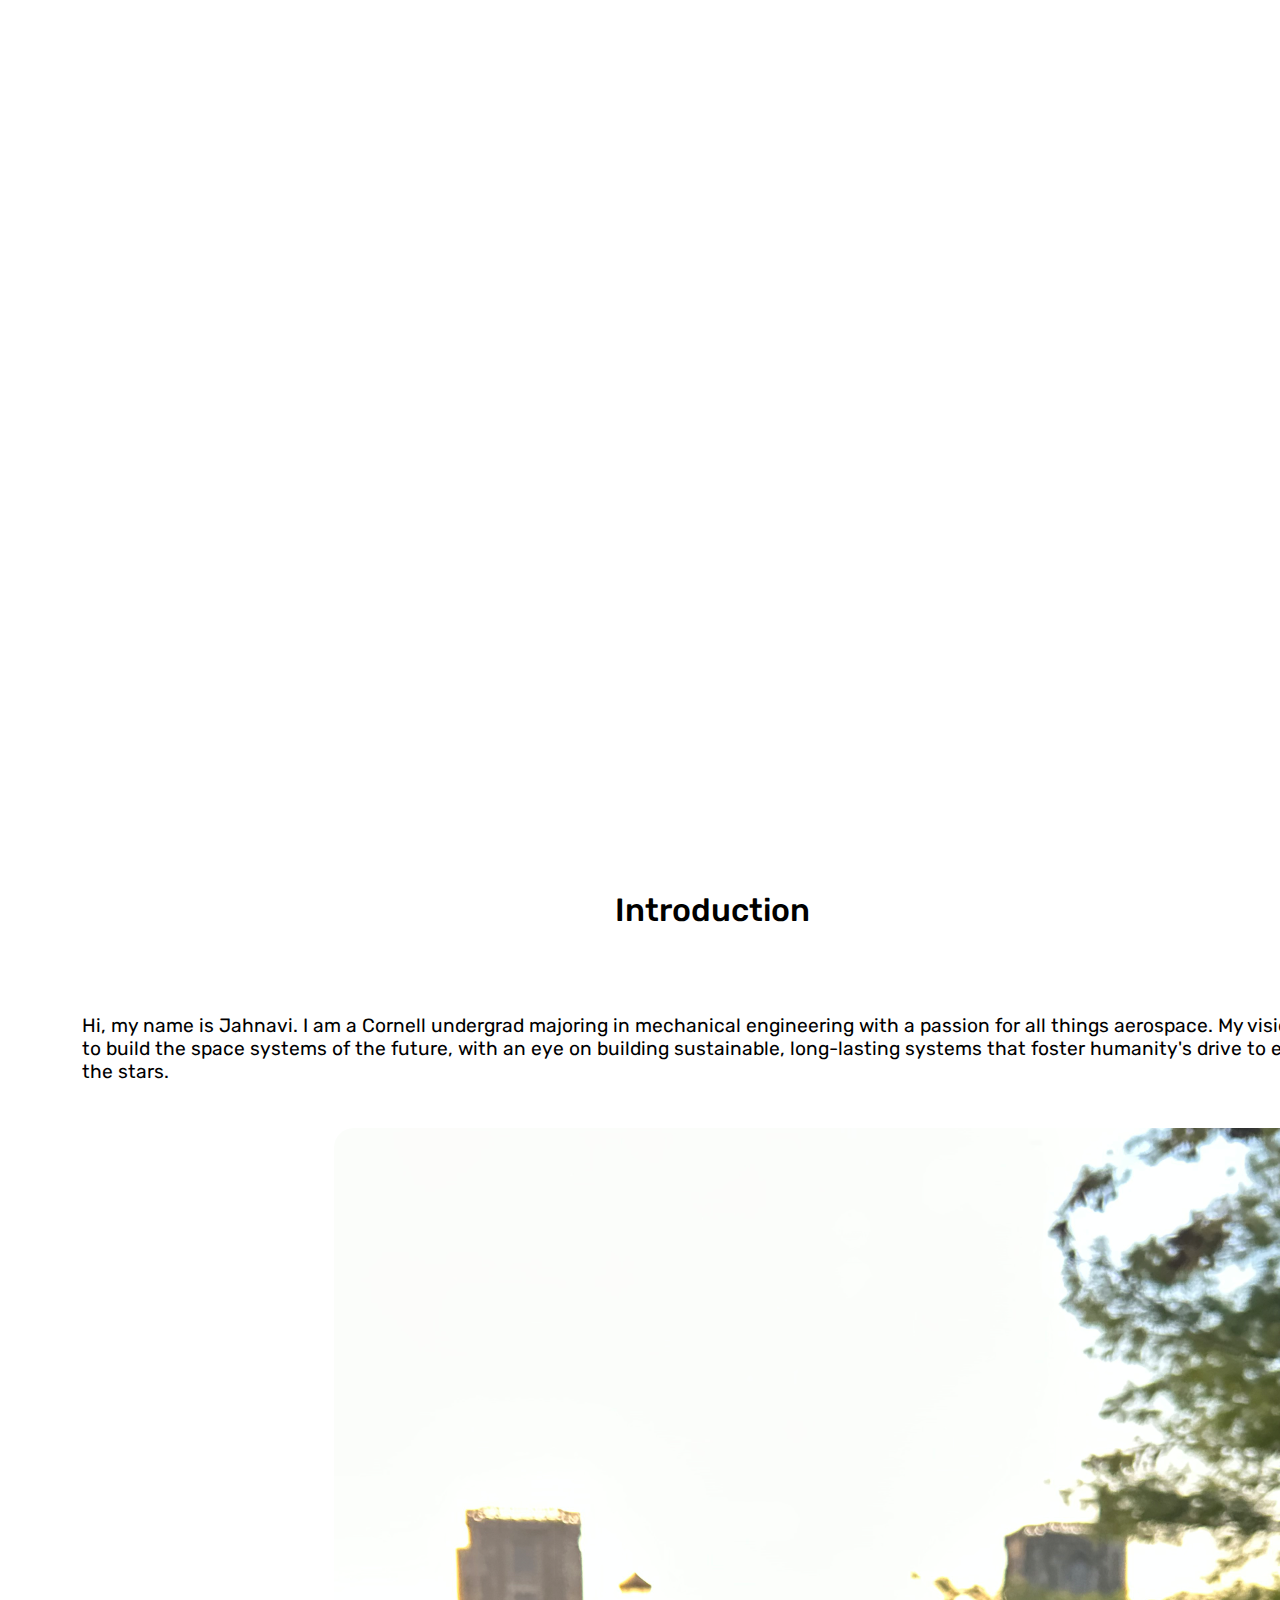
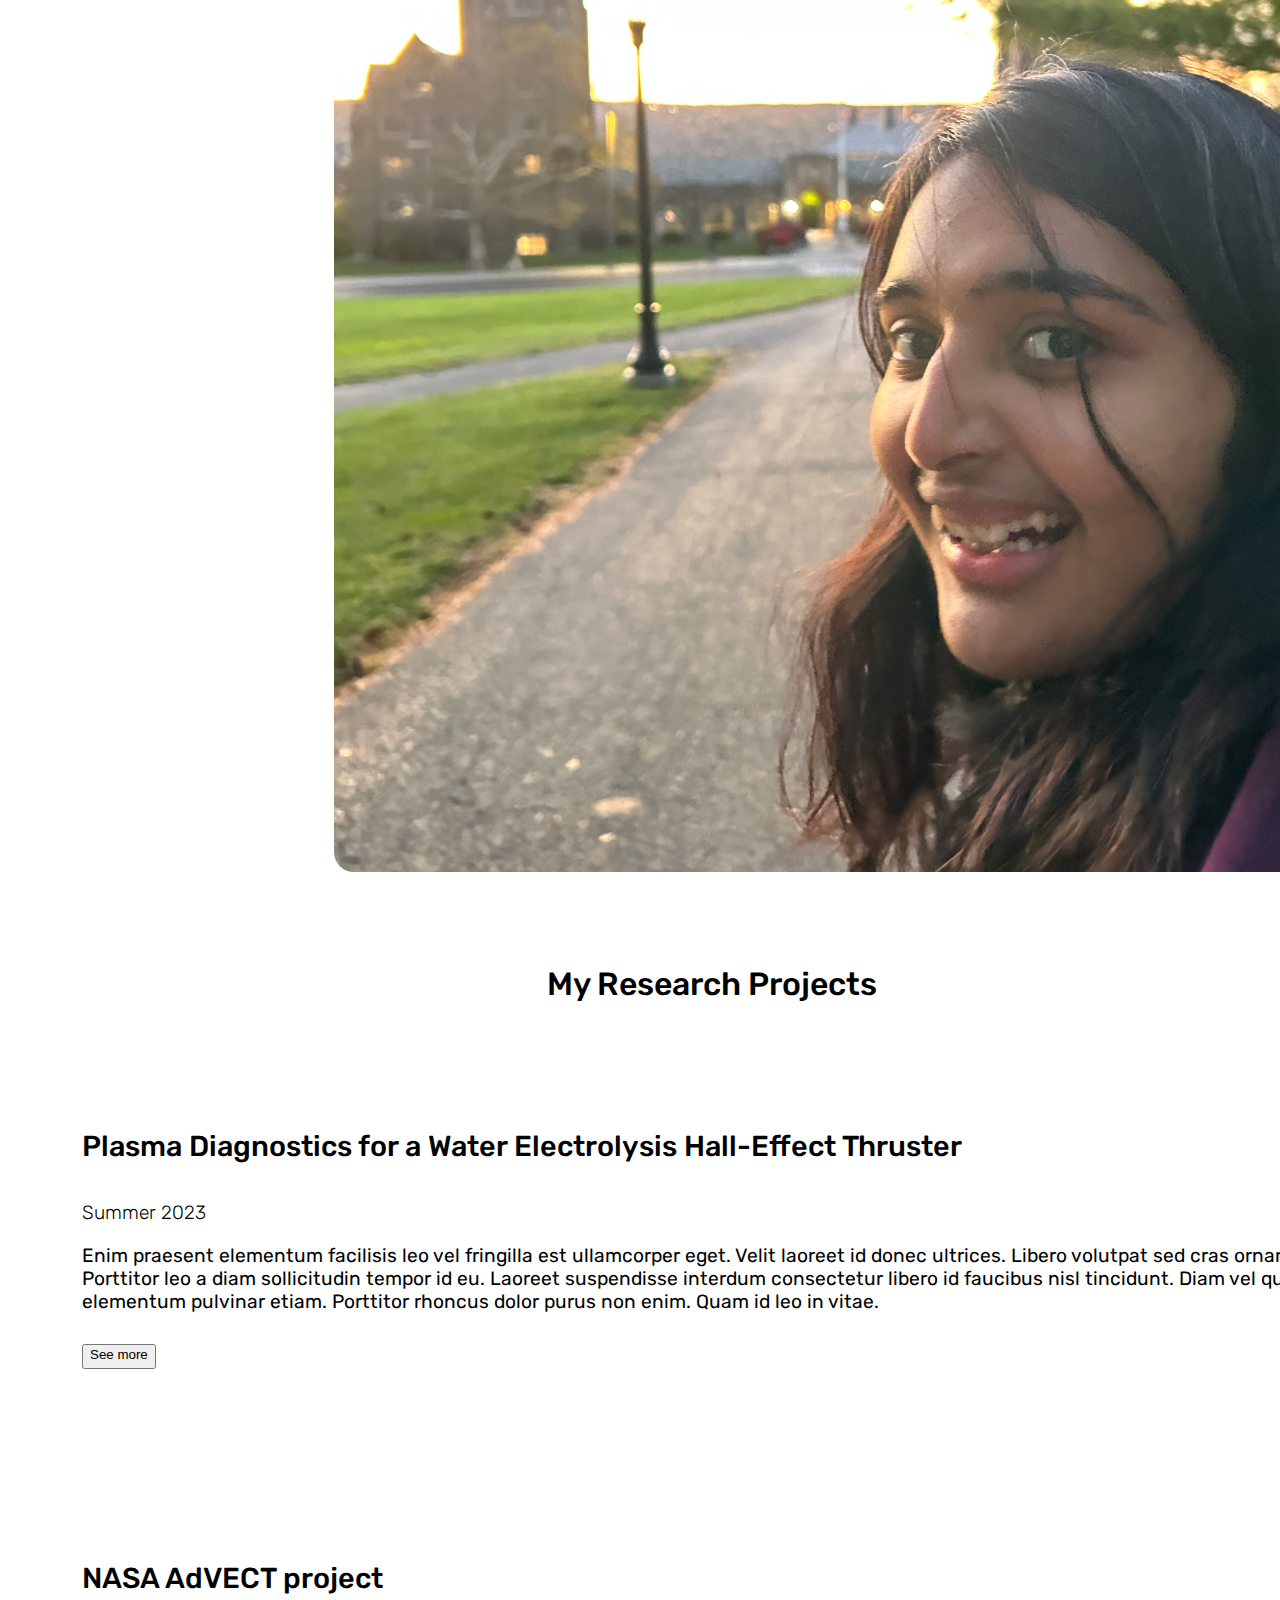
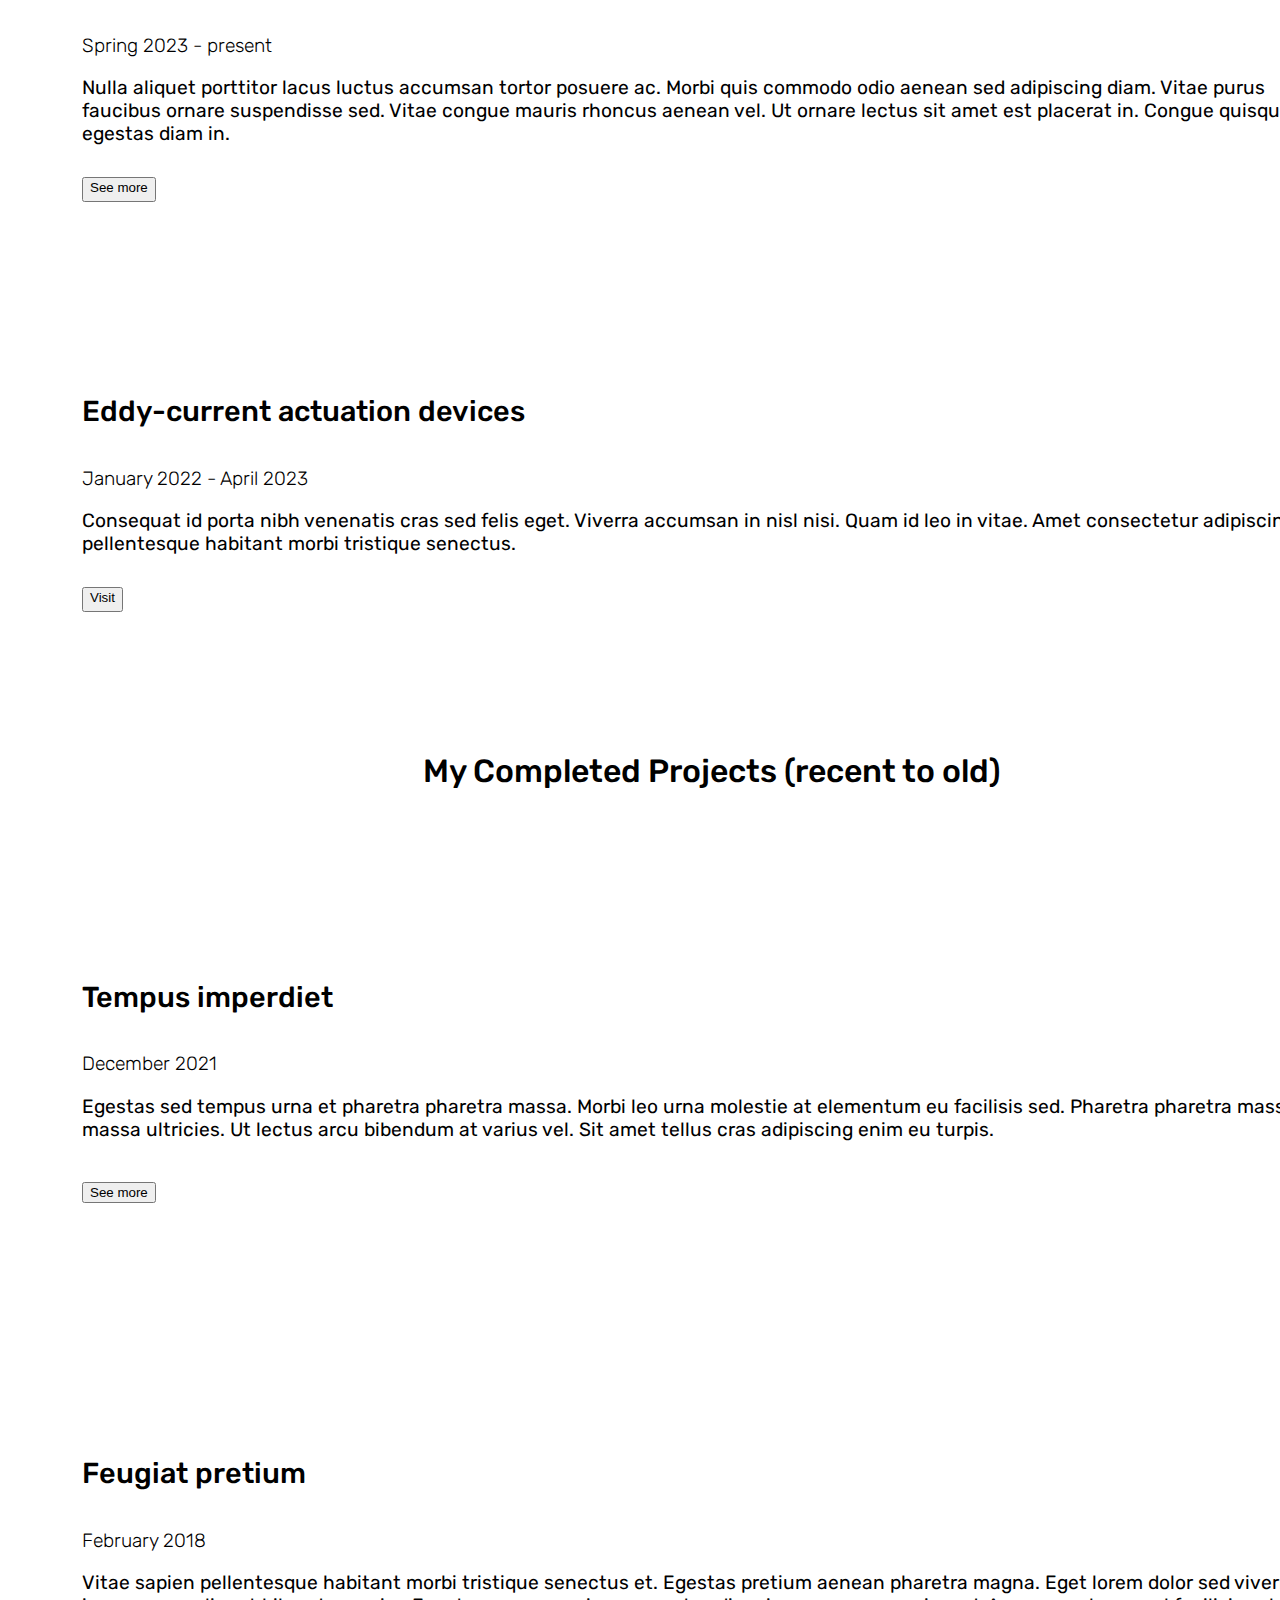
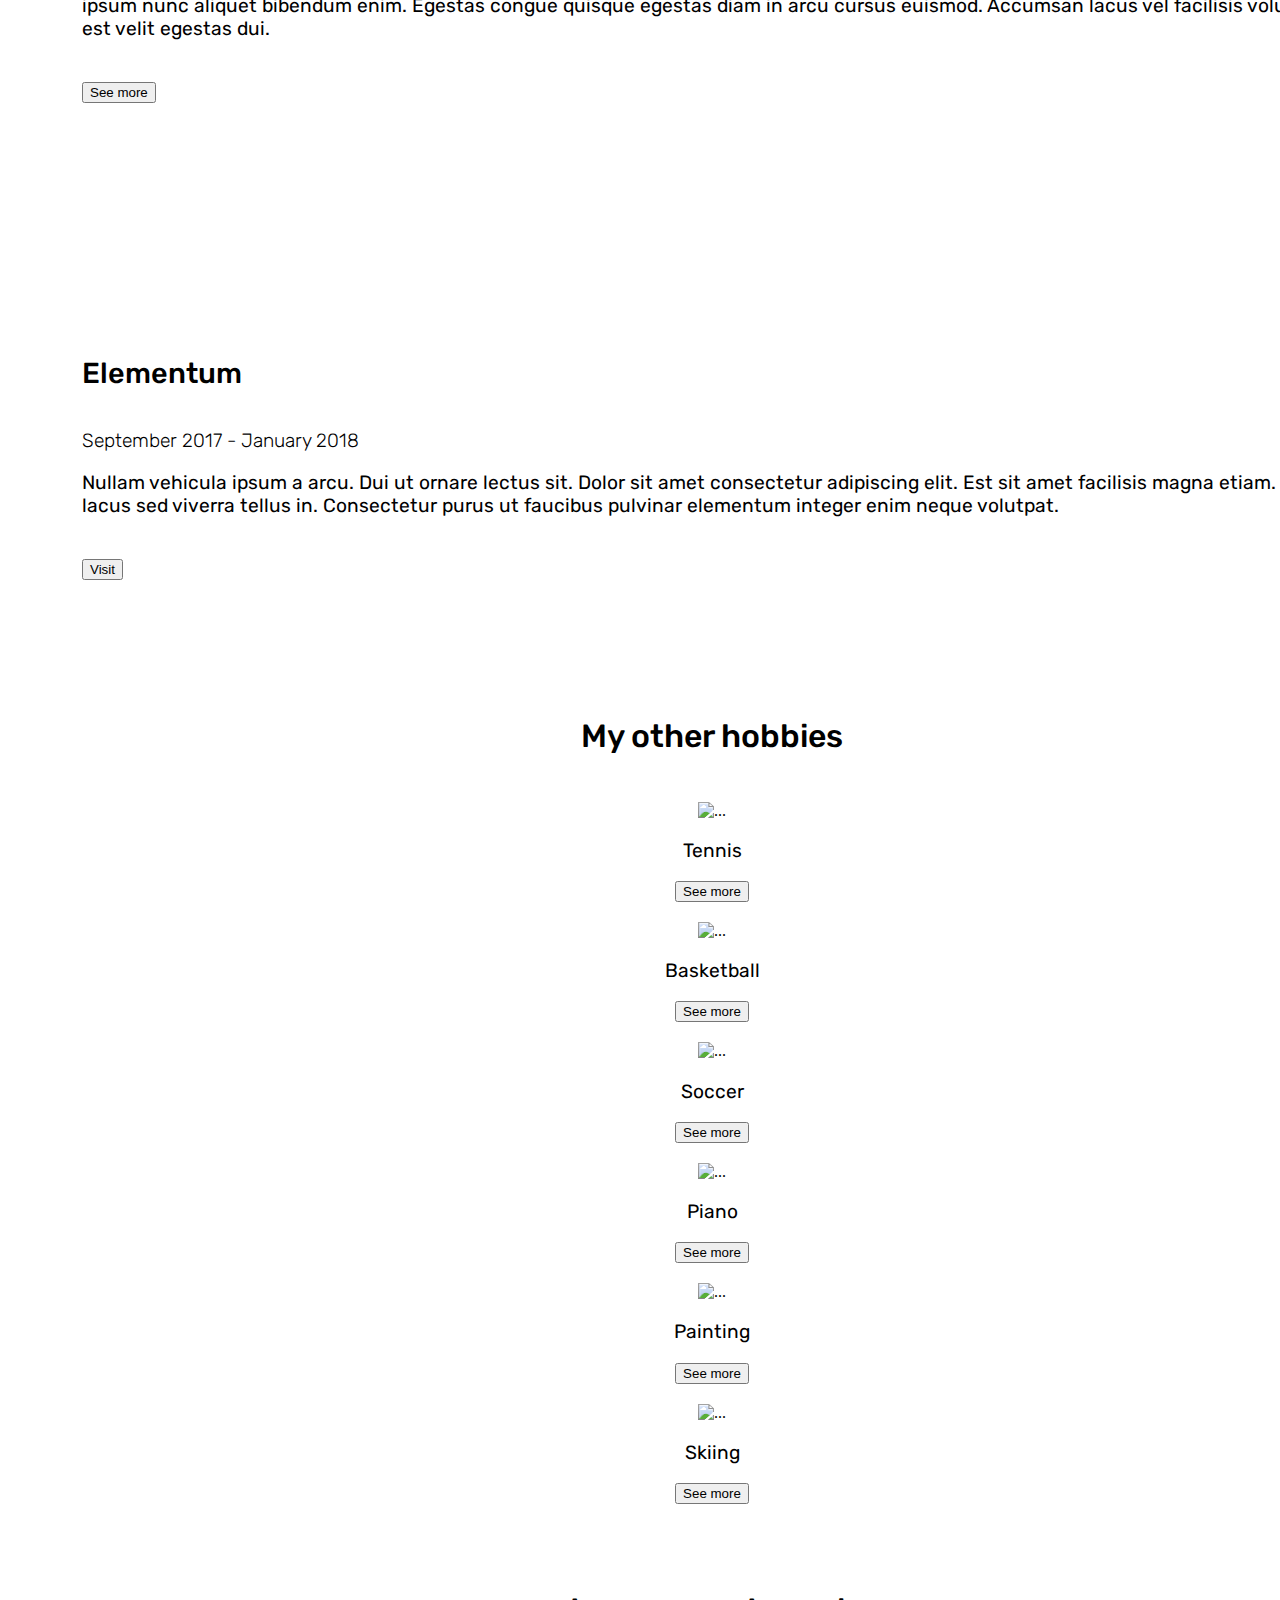
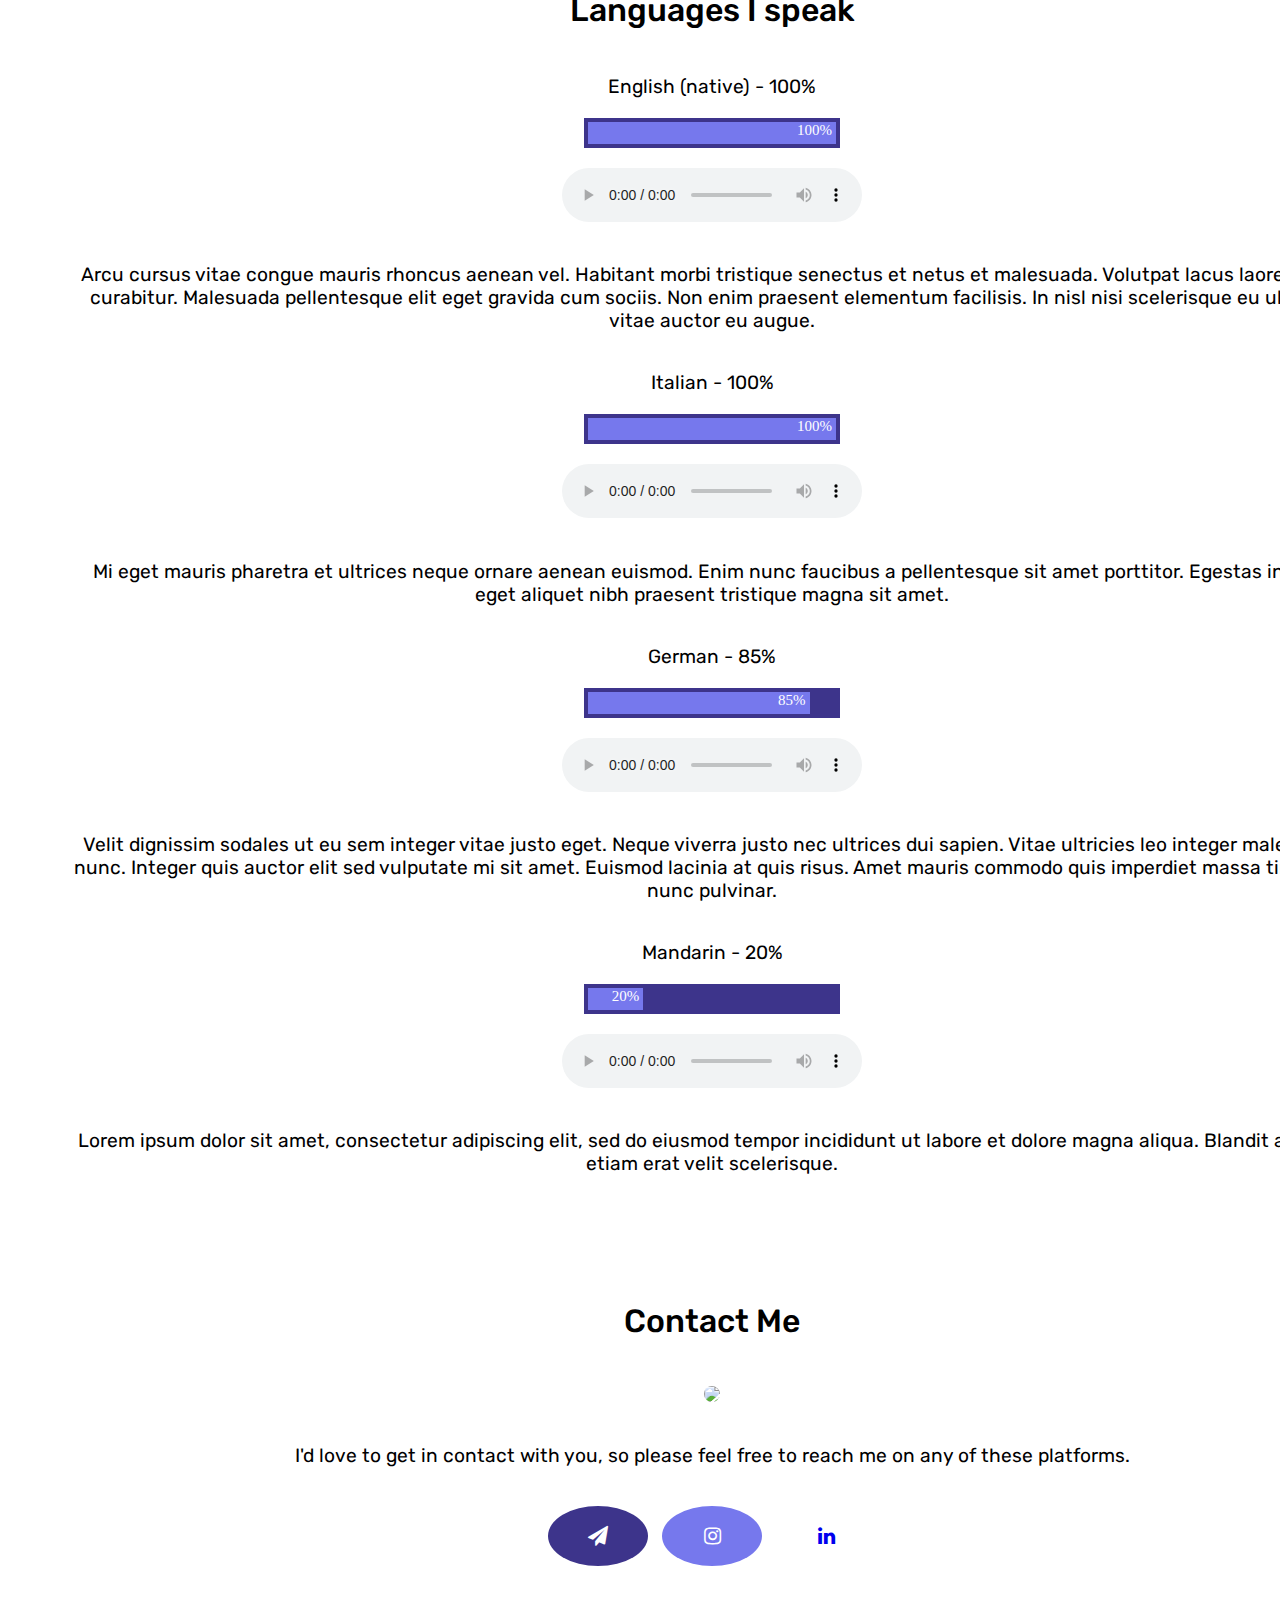
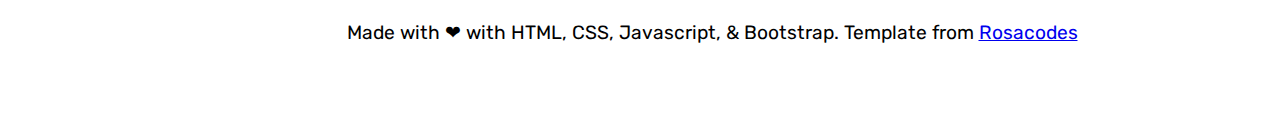
==== commit d5875e53: "make sexy" ====
--- a/index.html
+++ b/index.html
@@ -19,7 +19,7 @@
       <center>
 
         <div class="" style="height: 750px;">
-          <h1 style="padding-top: 230px; color: white;">Hi, my name is _____</h1>
+          <h1 style="padding-top: 230px; color: white;">Hi, my name is Jahnavi</h1>
           <p style="padding-top: 25px; color: white;" id="app"></p>
         </div>
 
@@ -28,11 +28,10 @@
         <!-- Introduction -->
         <div class="flex-container-reverse" style="padding-bottom: 50px; padding-top: 20px;">
           <div class="big-container-left" style="">
-            <p class="time-text">Fun fact: Lorem ipsum dolor sit amet, consectetur adipiscing elit, sed do eiusmod tempor incididunt ut labore et dolore magna aliqua. </p>
             <p style="padding-bottom: 5px;">Hi, my name is Jahnavi. I am a Cornell undergrad majoring in mechanical engineering with a passion for all things aerospace. My vision is to build the space systems of the future, with an eye on building sustainable, long-lasting systems that foster humanity's drive to explore the stars.</p>
           </div>
           <div class="small-container-right">
-            <img src="assets/stockphoto.jpg" class="title-image">
+            <img src="assets/IMG_6237.jpeg" class="title-image">
           </div>
         </div>
 
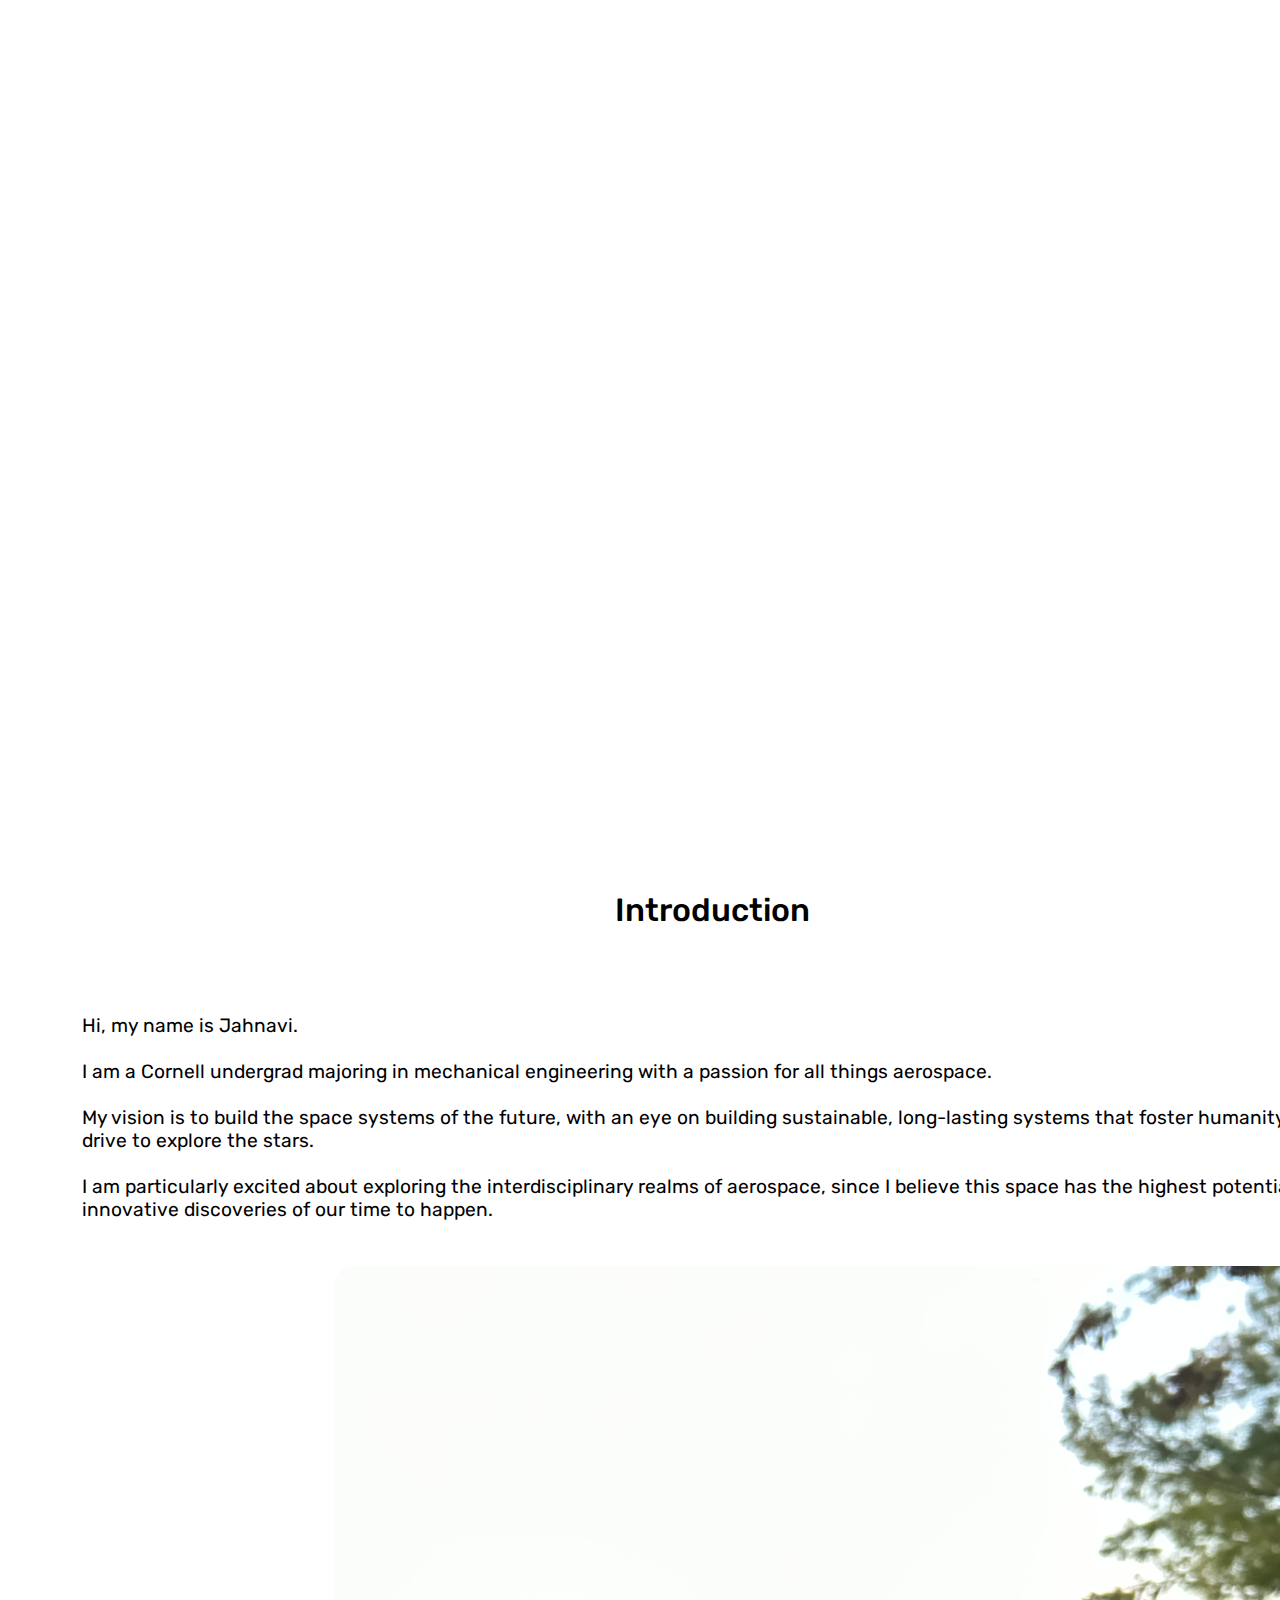
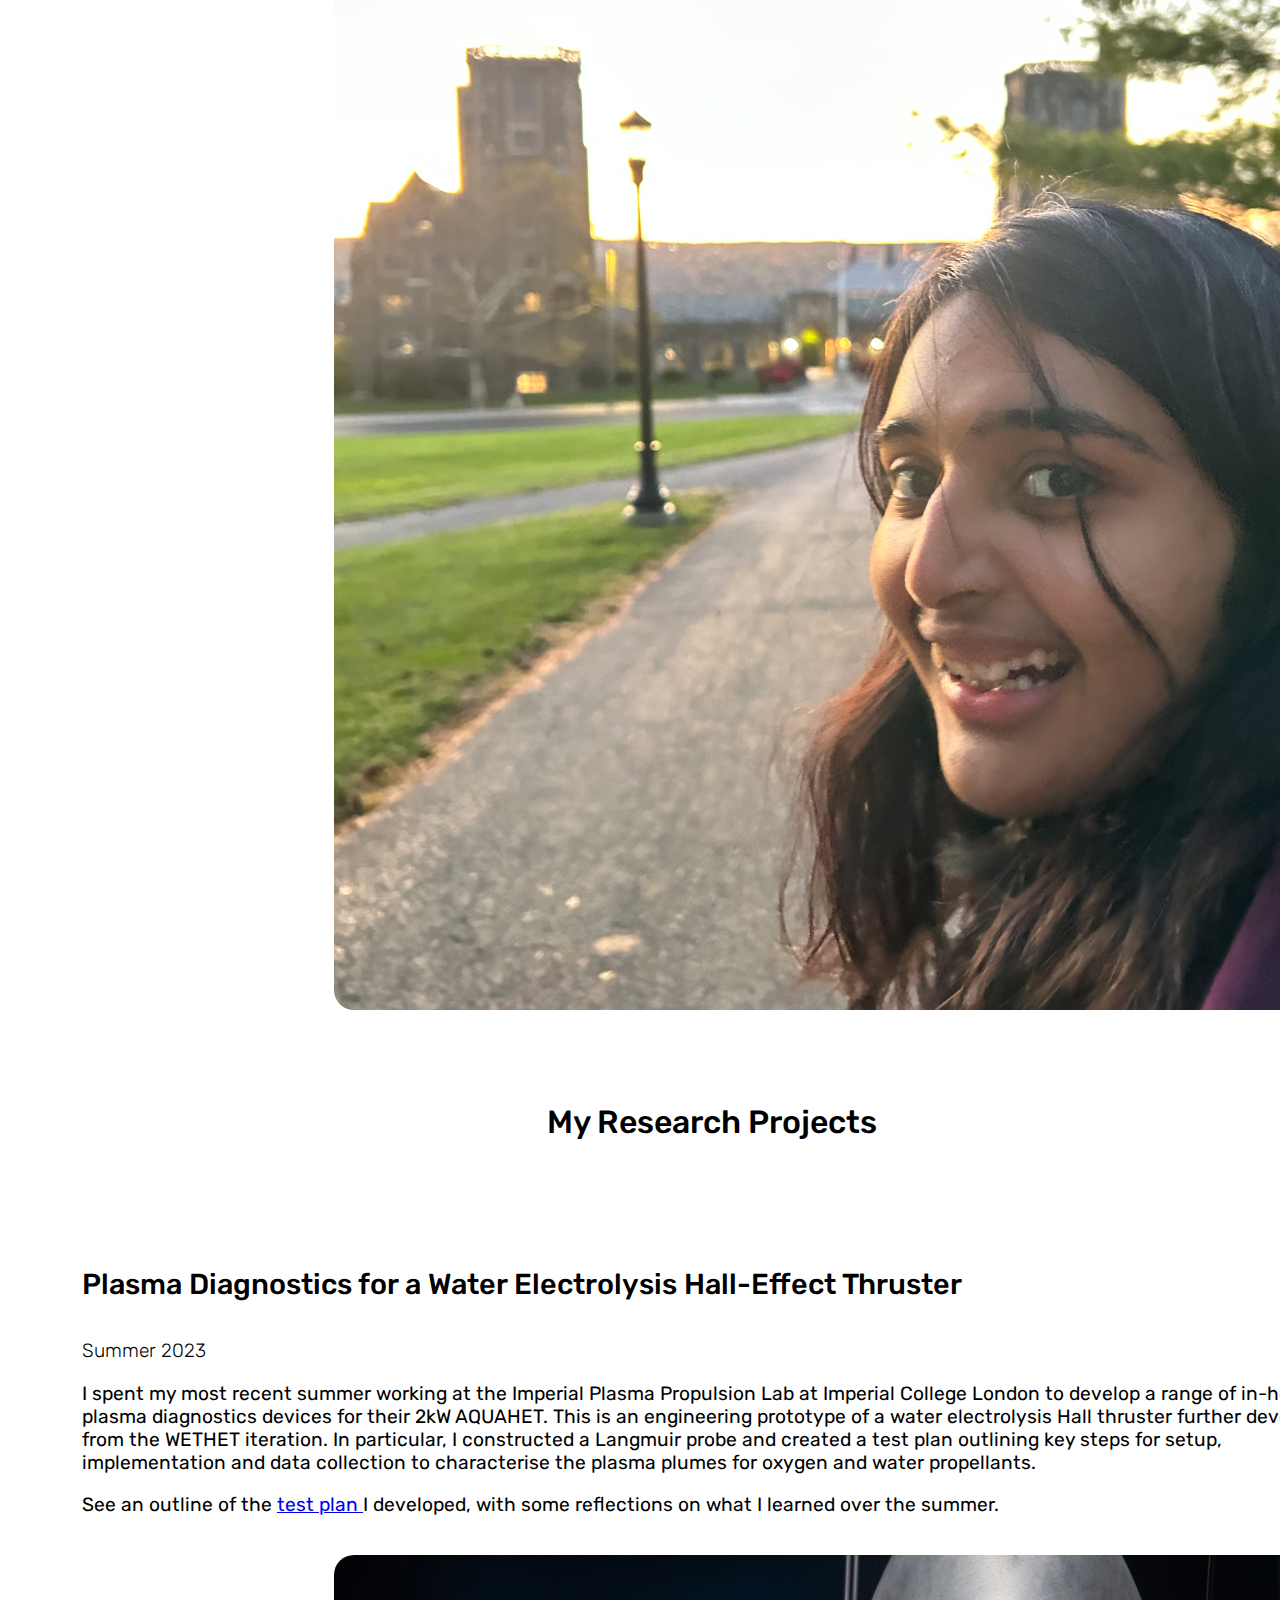
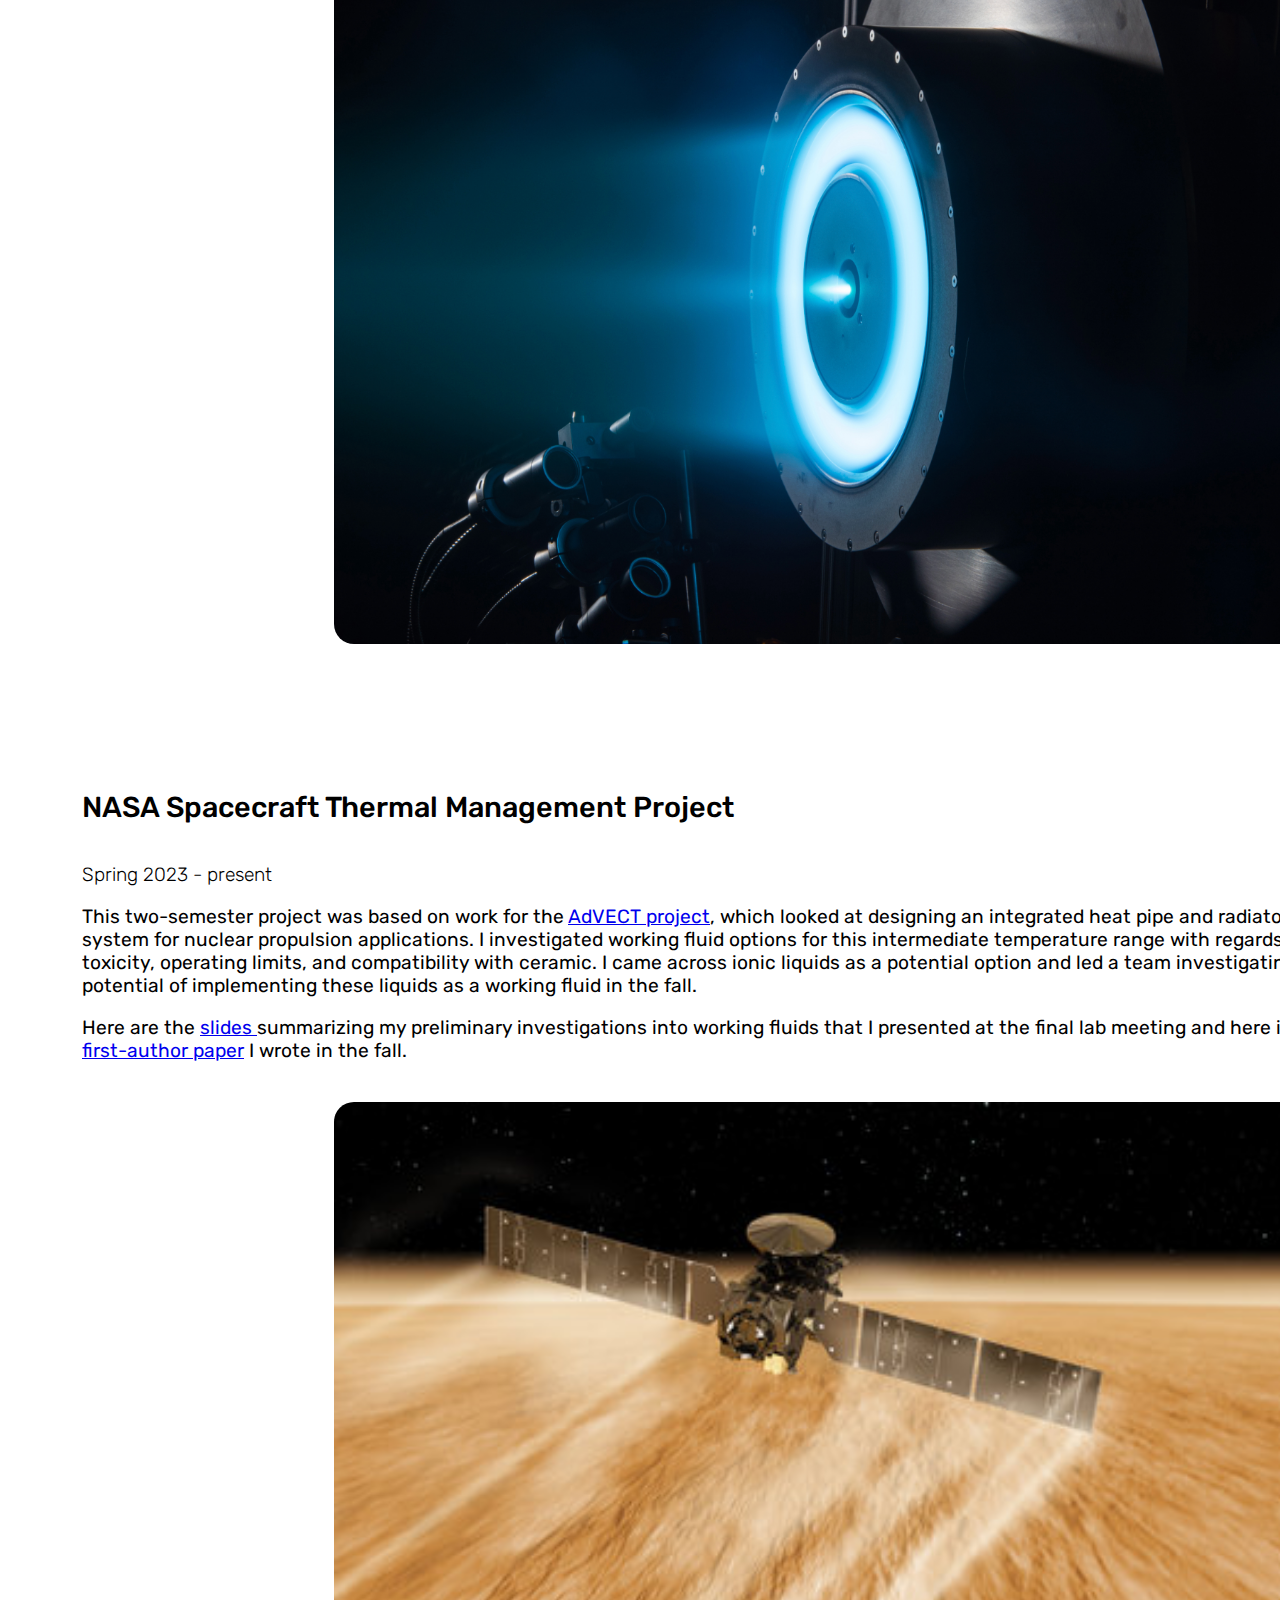
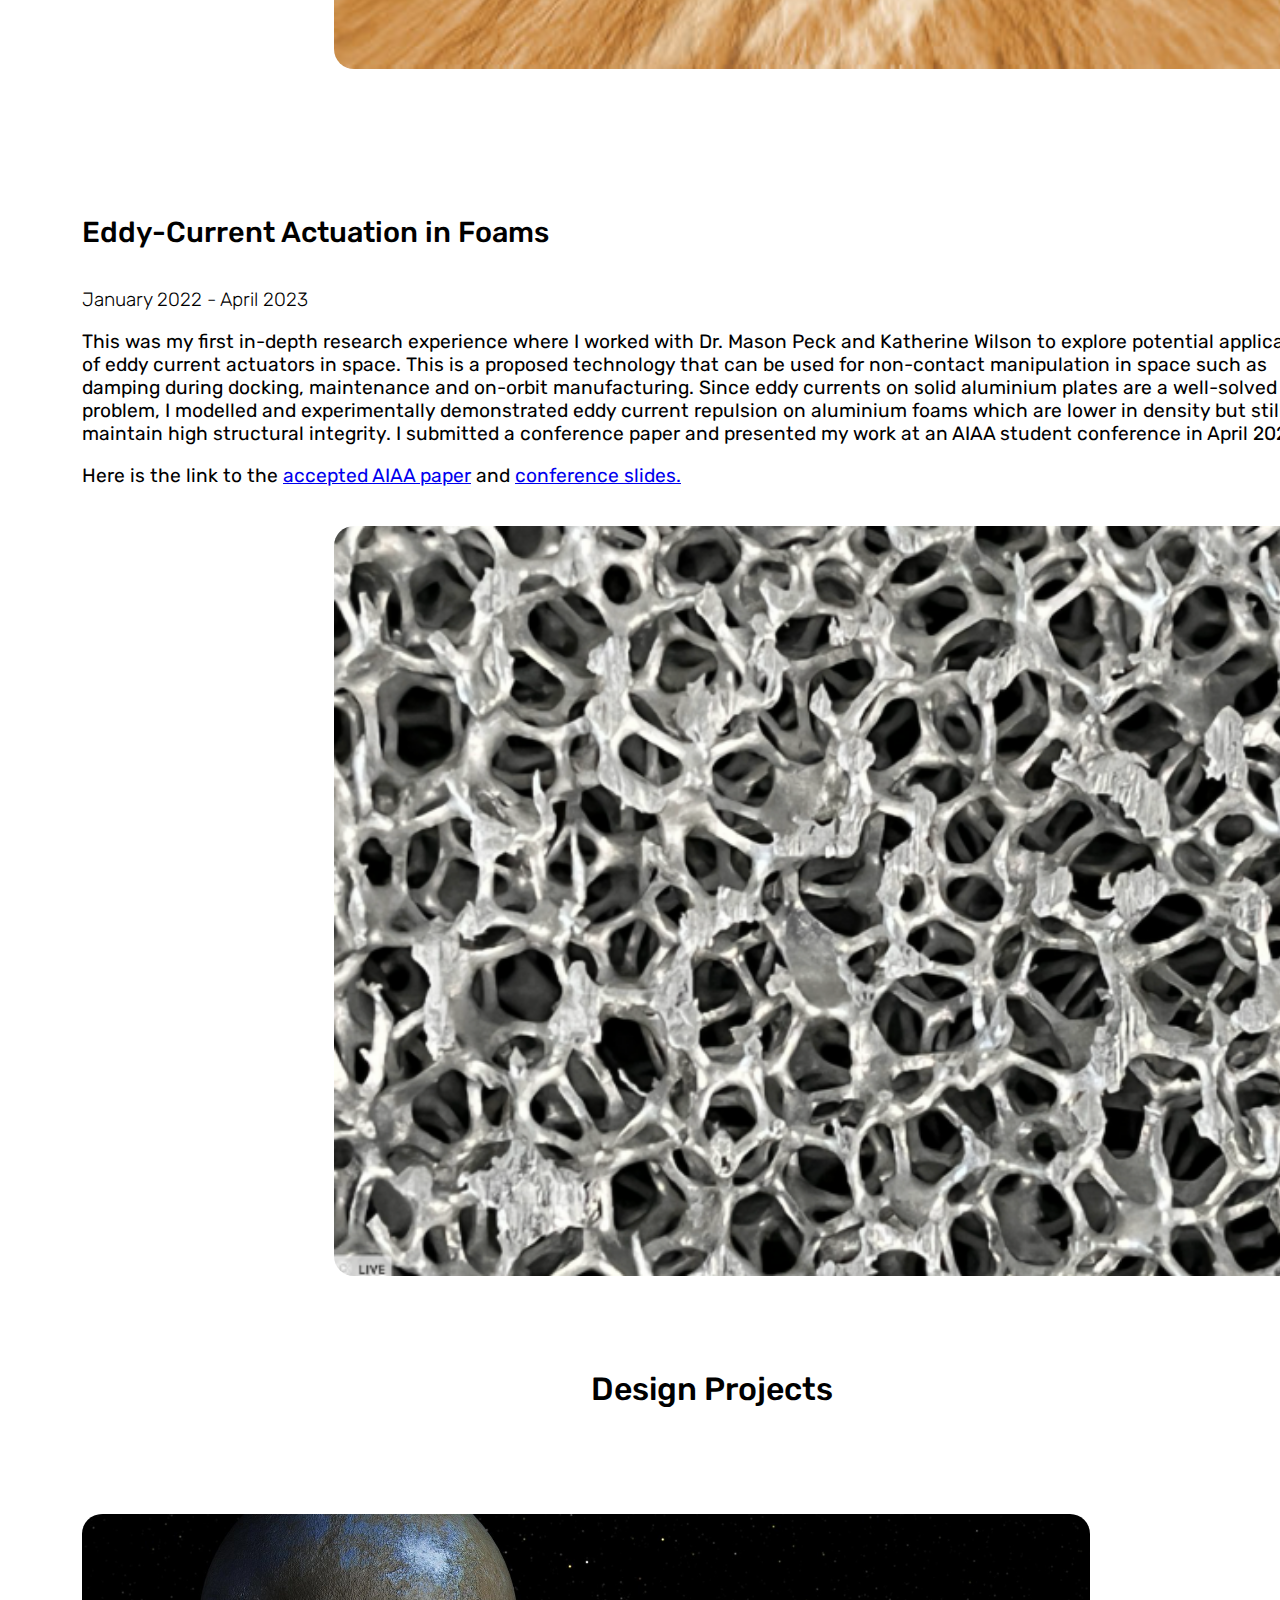
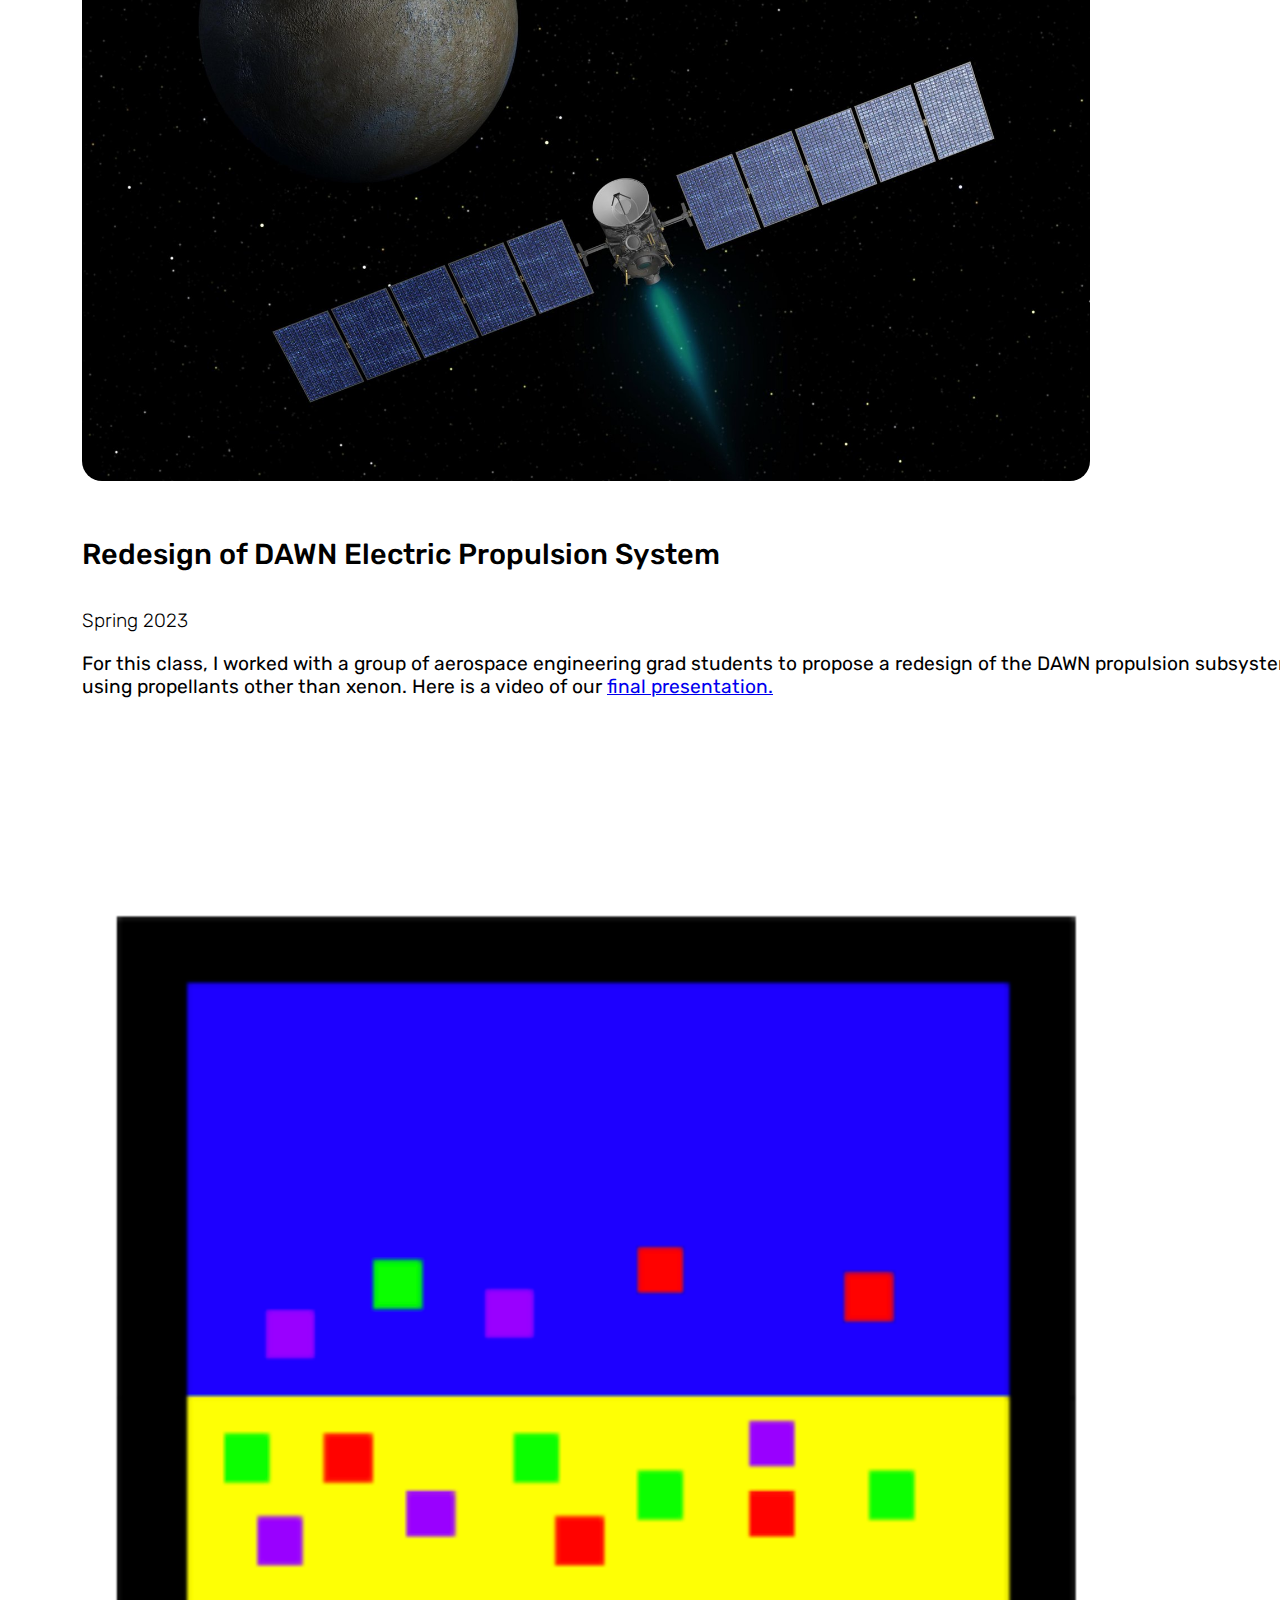
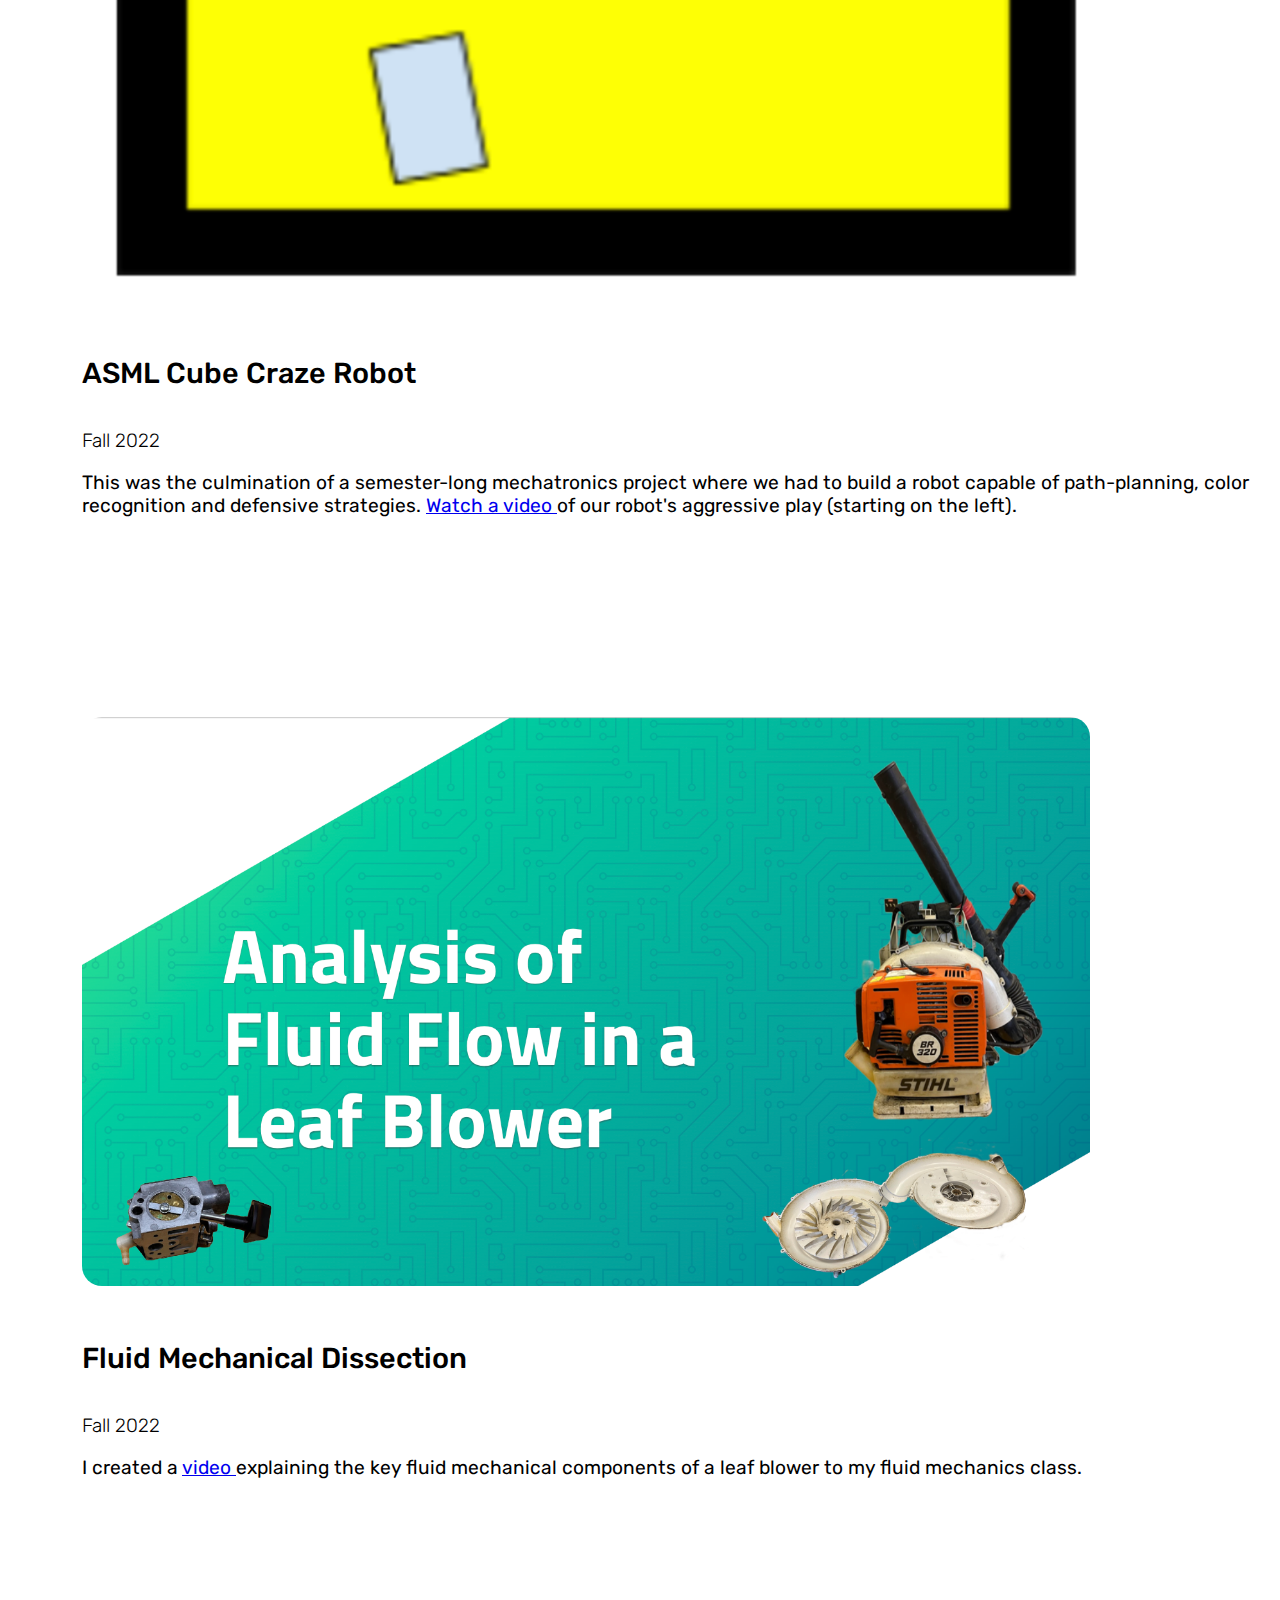
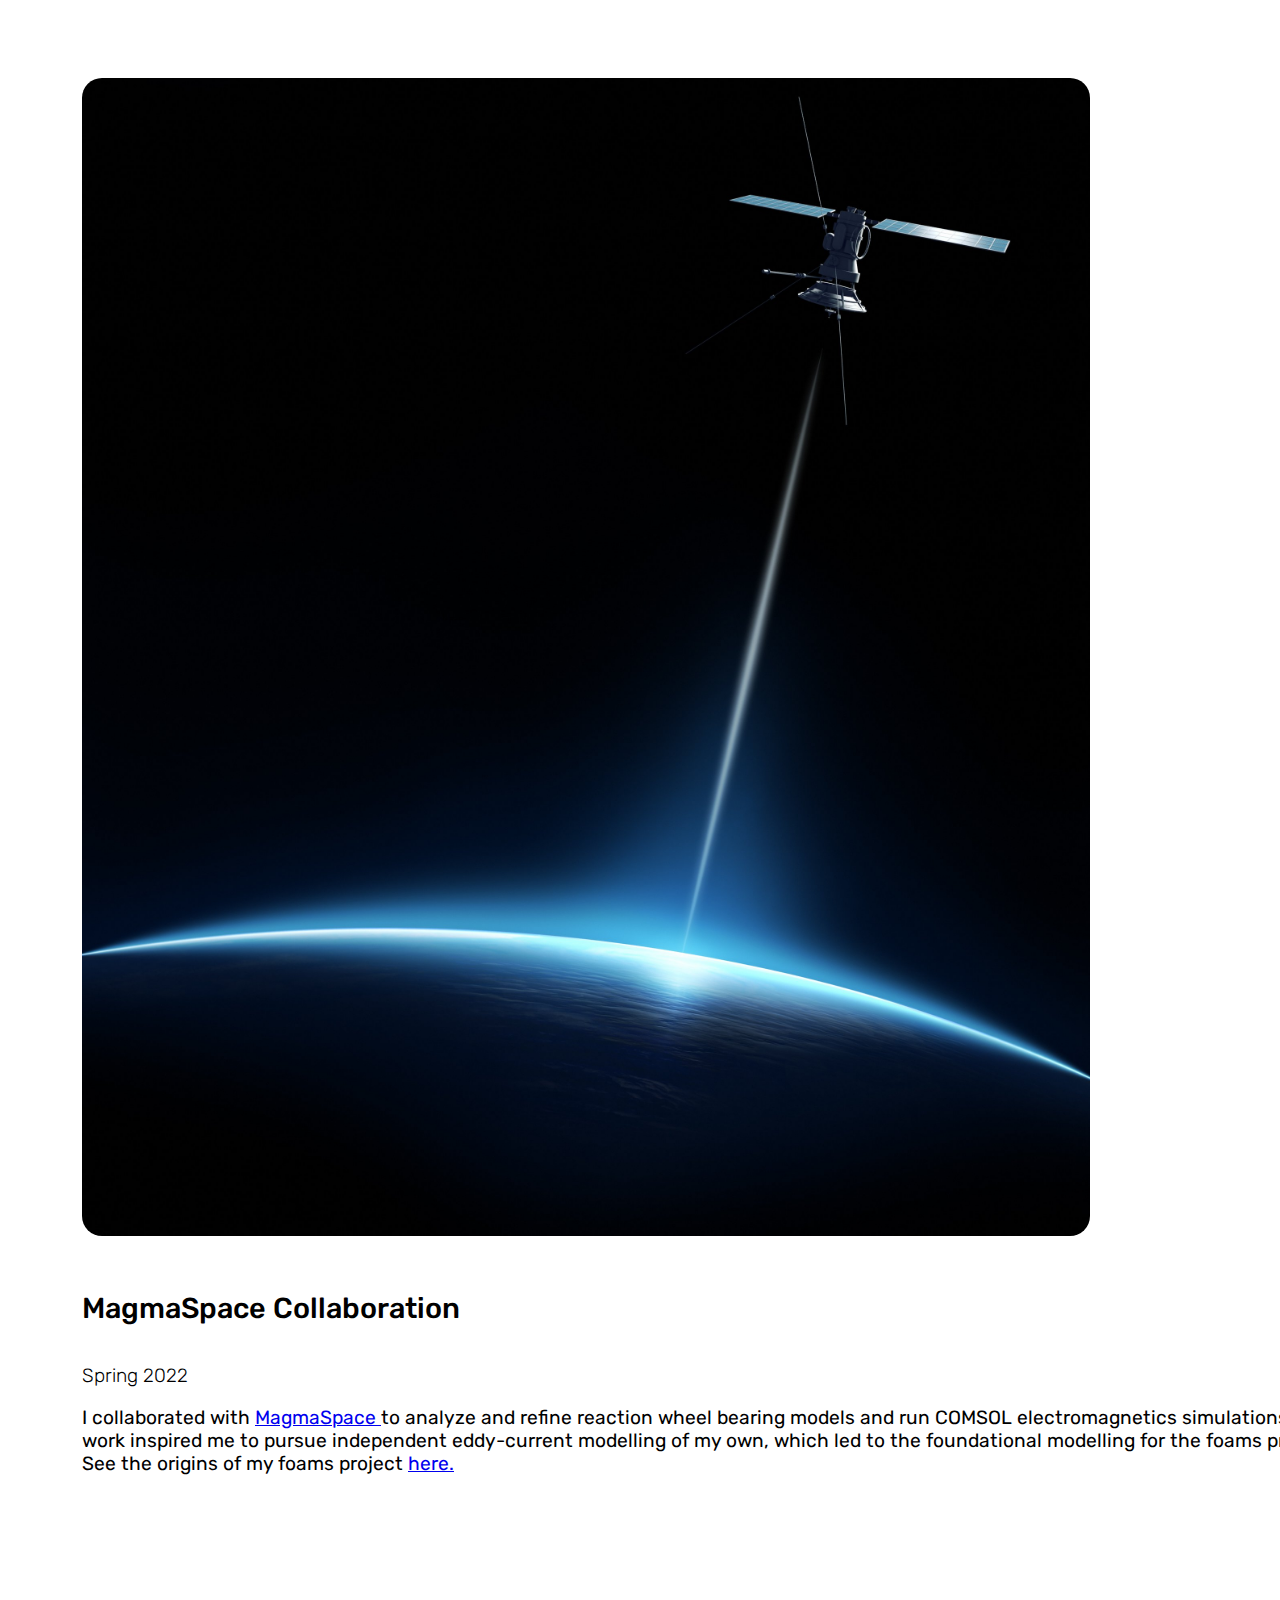
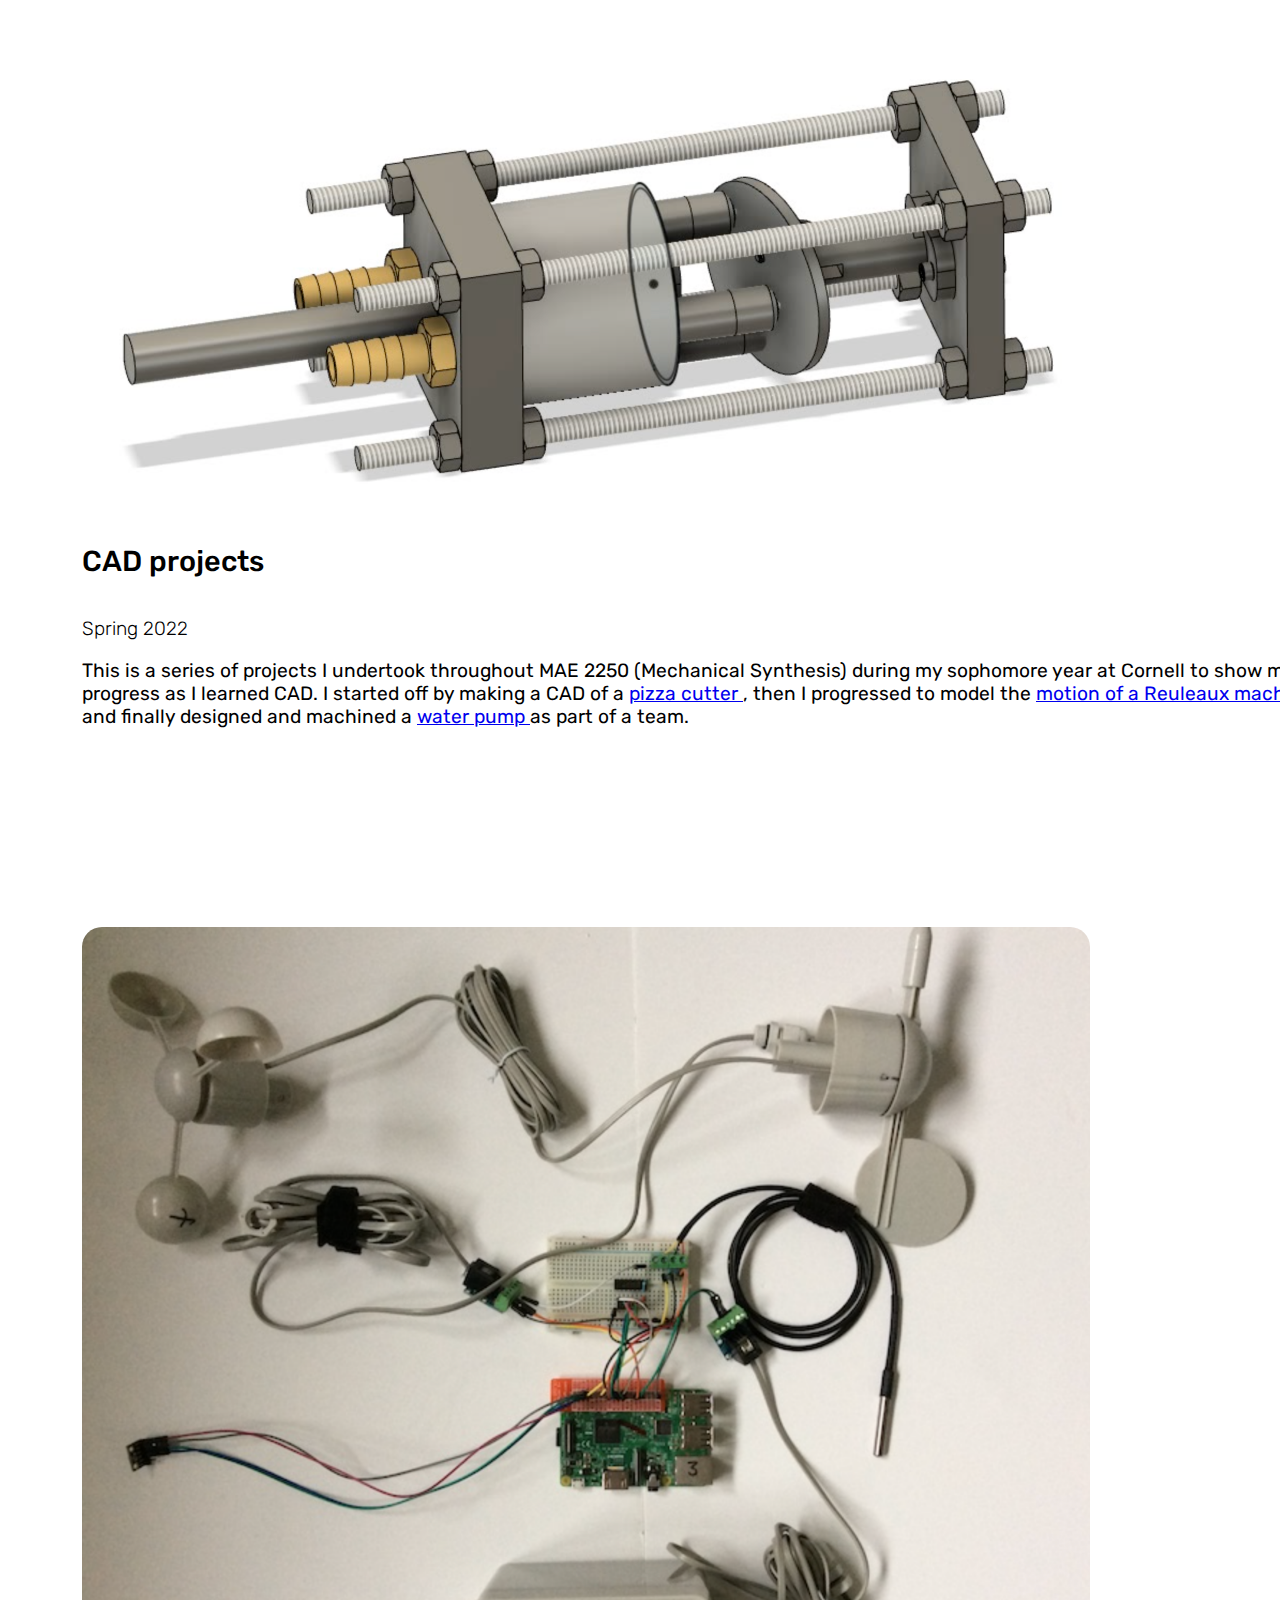
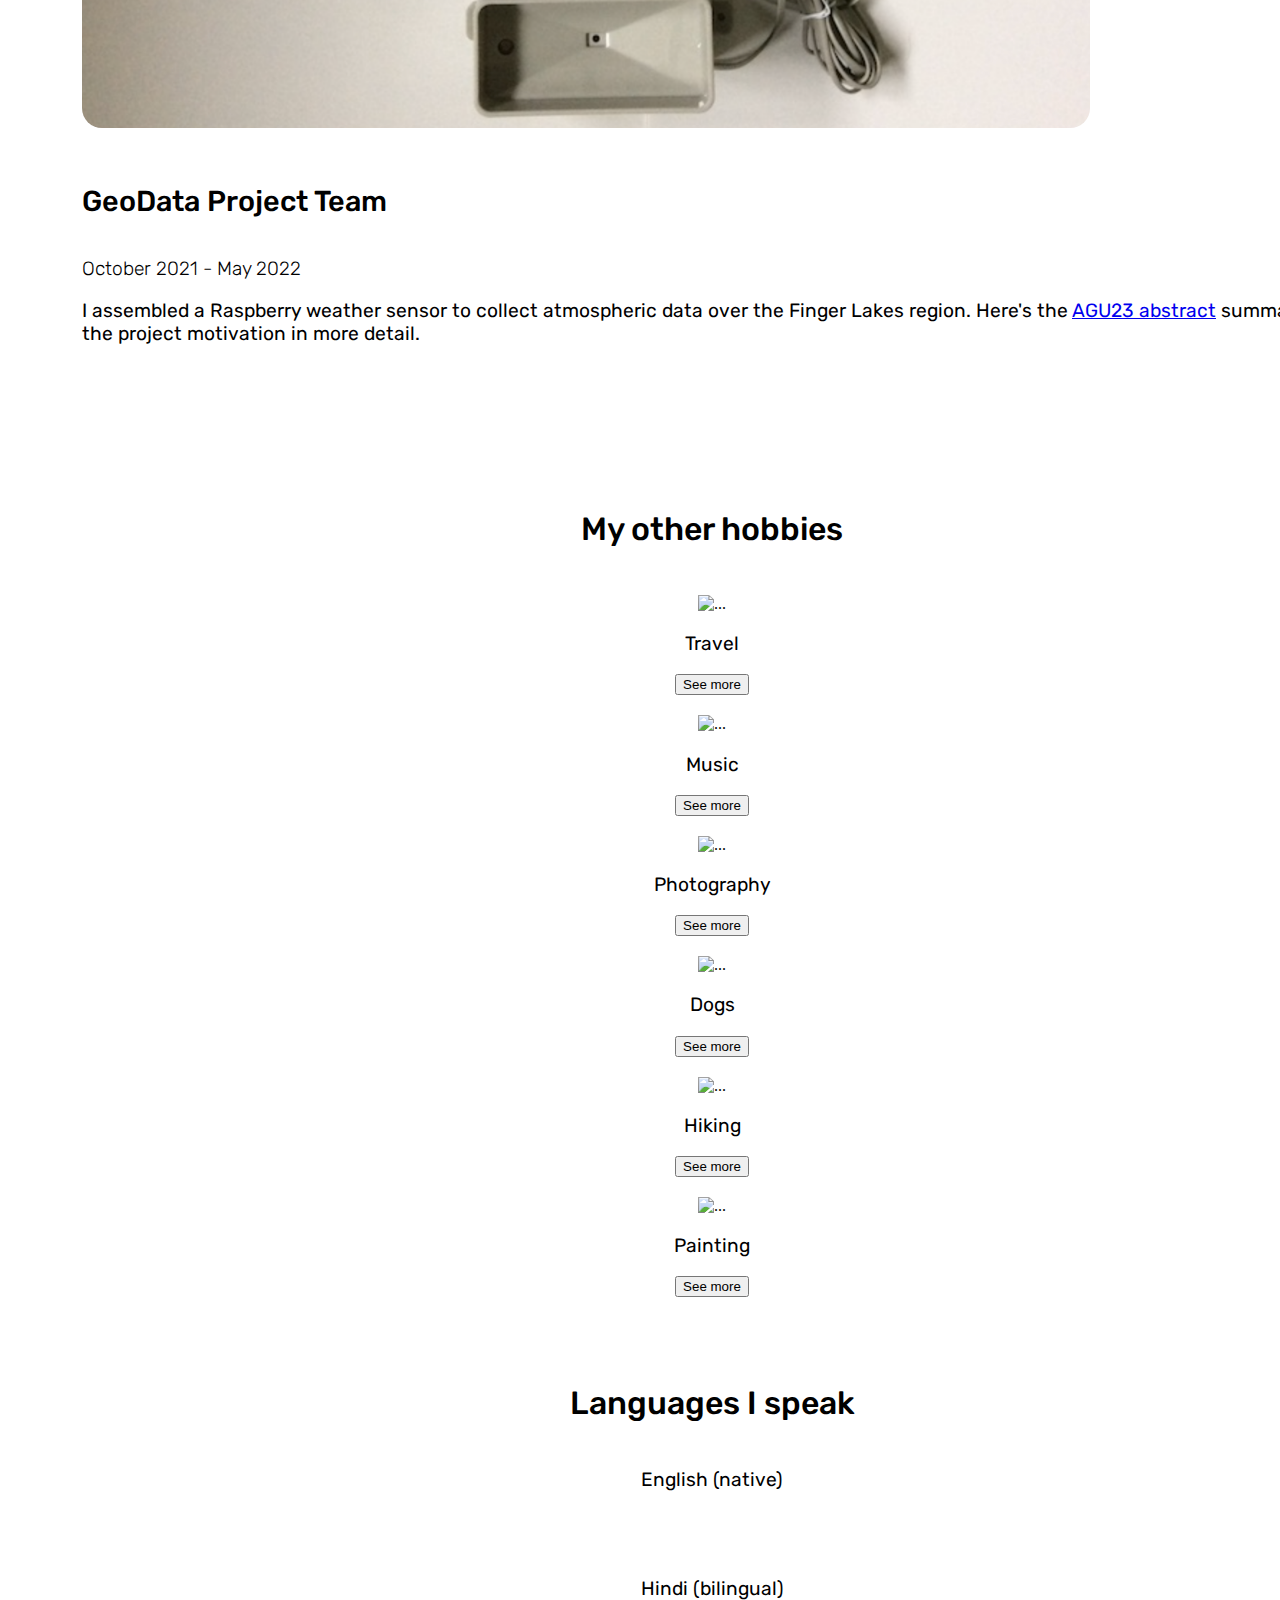
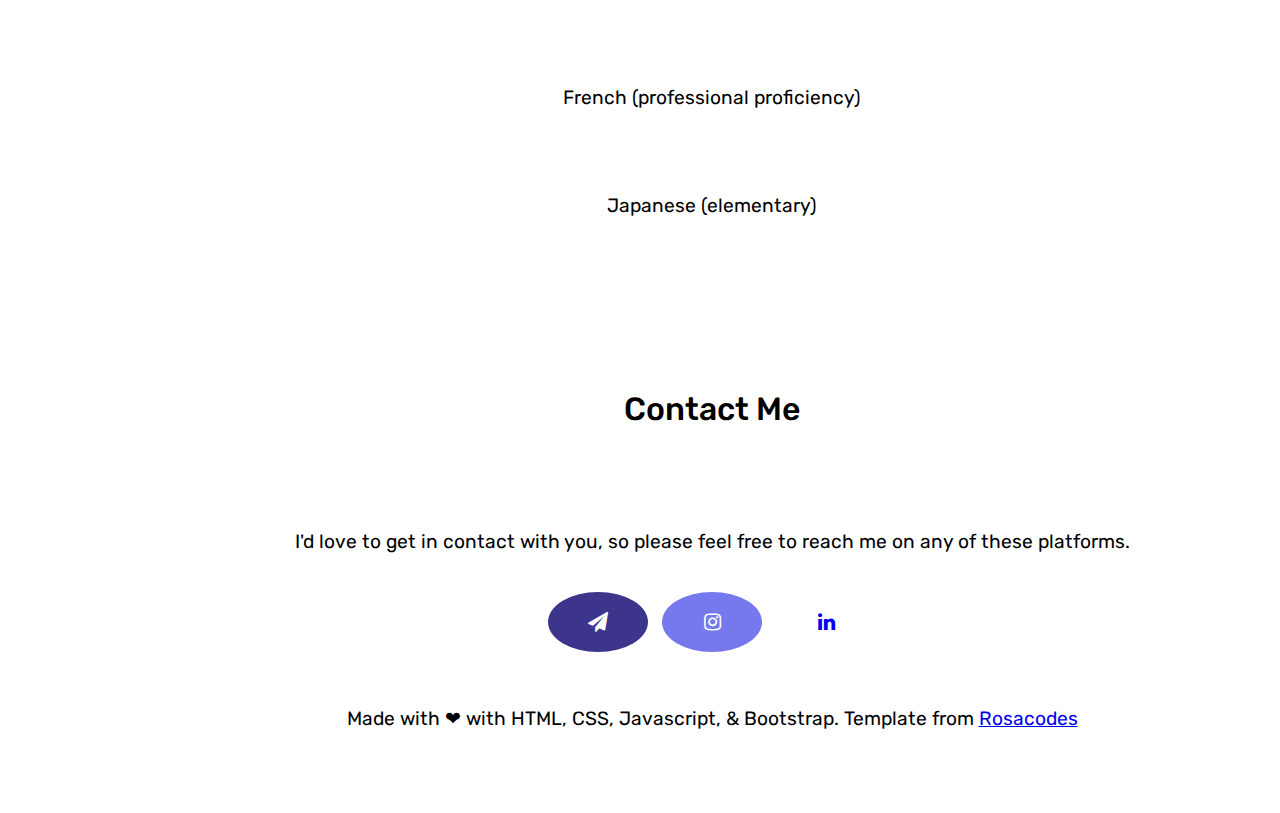
==== commit 40957cdd: "content changes" ====
--- a/index.html
+++ b/index.html
@@ -28,7 +28,10 @@
         <!-- Introduction -->
         <div class="flex-container-reverse" style="padding-bottom: 50px; padding-top: 20px;">
           <div class="big-container-left" style="">
-            <p style="padding-bottom: 5px;">Hi, my name is Jahnavi. I am a Cornell undergrad majoring in mechanical engineering with a passion for all things aerospace. My vision is to build the space systems of the future, with an eye on building sustainable, long-lasting systems that foster humanity's drive to explore the stars.</p>
+            <p style="padding-bottom: 5px;">Hi, my name is Jahnavi. <br><br>
+              I am a Cornell undergrad majoring in mechanical engineering with a passion for all things aerospace. <br><br>
+              My vision is to build the space systems of the future, with an eye on building sustainable, long-lasting systems that foster humanity's drive to explore the stars.<br><br>
+              I am particularly excited about exploring the interdisciplinary realms of aerospace, since I believe this space has the highest potential for innovative discoveries of our time to happen.</p>
           </div>
           <div class="small-container-right">
             <img src="assets/IMG_6237.jpeg" class="title-image">
@@ -42,79 +45,117 @@
           <div class="big-container-left">
             <h3>Plasma Diagnostics for a Water Electrolysis Hall-Effect Thruster </h3>
             <p class="time-text">Summer 2023</p> <!--Add your own dates-->
-            <p>Enim praesent elementum facilisis leo vel fringilla est ullamcorper eget. Velit laoreet id donec ultrices. Libero volutpat sed cras ornare. Porttitor leo a diam sollicitudin tempor id eu. Laoreet suspendisse interdum consectetur libero id faucibus nisl tincidunt. Diam vel quam elementum pulvinar etiam. Porttitor rhoncus dolor purus non enim. Quam id leo in vitae. </p>
-            <button style="padding-bottom: 5px;" type="button" class="btn btn-outline-success" id="btn1">See more</button>
+            <p>I spent my most recent summer working at the Imperial Plasma Propulsion Lab at Imperial College London to develop a range of in-house plasma diagnostics devices for their 2kW AQUAHET. This is an engineering prototype of a water electrolysis Hall thruster further developed from the WETHET iteration. In particular, I constructed a Langmuir probe and created a test plan outlining key steps for setup, implementation and data collection to characterise the plasma plumes for oxygen and water propellants. </p>
+            <p> See an outline of the <a href="assets/PPl test plan document.pdf" target="_blank">test plan </a> I developed, with some reflections on what I learned over the summer.</p>
+            <!--<button style="padding-bottom: 5px;" type="button" class="btn btn-outline-success" id="btn1" href="assets/Jahnavi_Sinha_AIAA_paper.pdf">See more</button>-->
           </div>
           <div class="small-container-right">
-            <img src="assets/desk setup.webp" class="title-image">
+            <img src="assets/hall_thruster.png" class="title-image">
           </div>
         </div>
 
         <!-- Current Project #2 -->
         <div class="flex-container-reverse" style="padding-bottom: 50px; padding-top: 40px;">
           <div class="big-container-left">
-            <h3>NASA AdVECT project</h3>
+            <h3>NASA Spacecraft Thermal Management Project</h3>
             <p class="time-text">Spring 2023 - present</p> <!--Add your own dates-->
-            <p>Nulla aliquet porttitor lacus luctus accumsan tortor posuere ac. Morbi quis commodo odio aenean sed adipiscing diam. Vitae purus faucibus ornare suspendisse sed. Vitae congue mauris rhoncus aenean vel. Ut ornare lectus sit amet est placerat in. Congue quisque egestas diam in.</p>
-            <button style="padding-bottom: 5px;" type="button" class="btn btn-outline-success" id="btn2">See more</button>
+            <p>This two-semester project was based on work for the <a href="https://www.nasa.gov/directorates/stmd/space-tech-research-grants/advect-additive-vehicle-embedded-cooling-technologies/" target="_blank">AdVECT project</a>, which looked at designing an integrated heat pipe and radiator system for nuclear propulsion applications. I investigated working fluid options for this intermediate temperature range with regards to toxicity, operating limits, and compatibility with ceramic. I came across ionic liquids as a potential option and led a team investigating the potential of implementing these liquids as a working fluid in the fall.</p>
+            <p> Here are the <a href="assets/JS_AdVECT_SP23.pptx">slides </a>summarizing my preliminary investigations into working fluids that I presented at the final lab meeting and here is the <a href="assets/IL_final_paper.pdf" target="_blank">first-author paper</a> I wrote in the fall.</p>
+            <!--<button style="padding-bottom: 5px;" type="button" class="btn btn-outline-success" id="btn2">See more</button>-->
           </div>
           <div class="small-container-right">
-            <img src="assets/app.webp" class="title-image">
+            <img src="assets/research_image2.jpeg" class="title-image">
           </div>
         </div>
 
         <!-- Current Project #3 -->
         <div class="flex-container-reverse" style="padding-bottom: 50px; padding-top: 40px;">
           <div class="big-container-left">
-            <h3>Eddy-current actuation devices</h3>
+            <h3>Eddy-Current Actuation in Foams</h3>
             <p class="time-text">January 2022 - April 2023</p> <!--Add your own dates-->
-            <p>Consequat id porta nibh venenatis cras sed felis eget. Viverra accumsan in nisl nisi. Quam id leo in vitae. Amet consectetur adipiscing elit pellentesque habitant morbi tristique senectus.</p>
-            <button style="padding-bottom: 5px;" type="button" class="btn btn-outline-success" id="btn3">Visit</button>
+            <p>This was my first in-depth research experience where I worked with Dr. Mason Peck and Katherine Wilson to explore potential applications of eddy current actuators in space. This is a proposed technology that can be used for non-contact manipulation in space such as damping during docking, maintenance and on-orbit manufacturing. Since eddy currents on solid aluminium plates are a well-solved problem, I modelled and experimentally demonstrated eddy current repulsion on aluminium foams which are lower in density but still maintain high structural integrity. I submitted a conference paper and presented my work at an AIAA student conference in April 2023. </p>
+            <p> Here is the link to the <a href="assets/Jahnavi_Sinha_AIAA_paper.pdf" target="_blank">accepted AIAA paper</a> and <a href="assets/Sinha_Jahnavi_CharacterizationOfEddyCurrentRepulsionInConductiveNonferromagneticFoams.pptx" target="_blank"> conference slides.</a> </p>
+            <!--<button style="padding-bottom: 5px;" type="button" class="btn btn-outline-success" id="btn3">Visit</button>-->
           </div>
           <div class="small-container-right">
-            <img src="assets/project3.jpg" class="title-image">
+            <img src="assets/research_image3.png" class="title-image">
           </div>
         </div>
 
         <!-- Completed projects -->
-        <h2 style="padding-bottom: 20px">My Completed Projects (recent to old)</h2>
+        <h2 style="padding-bottom: 20px"> Design Projects</h2>
 
         <!-- Completed Project #1 -->
         <div class="flex-container" style="padding-bottom: 100px; padding-top: 50px;">
           <div class="small-container-left" style="">
-            <img src="assets/project4.jpg" alt="" class="title-image">
+            <img src="assets/dawn_project_image.jpeg" alt="" class="title-image">
           </div>
           <div class="big-container-right" style="">
-            <h3>Tempus imperdiet</h3>
-            <p class="time-text">December 2021</p>
-            <p style="padding-bottom: 10px;">Egestas sed tempus urna et pharetra pharetra massa. Morbi leo urna molestie at elementum eu facilisis sed. Pharetra pharetra massa massa ultricies. Ut lectus arcu bibendum at varius vel. Sit amet tellus cras adipiscing enim eu turpis.</p>
-            <button type="button" class="btn btn-outline-success" id="btn4">See more</button>
+            <h3>Redesign of DAWN Electric Propulsion System</h3>
+            <p class="time-text">Spring 2023</p>
+            <p style="padding-bottom: 10px;">For this class, I worked with a group of aerospace engineering grad students to propose a redesign of the DAWN propulsion subsystem using propellants other than xenon. Here is a video of our <a href="assets/MAE5540_DAWNGroup1_FinalPresentation.mp4">final presentation.</a> </p>
+          </div>
+        </div>
+
+        <div class="flex-container" style="padding-bottom: 100px; padding-top: 50px;">
+          <div class="small-container-left" style="">
+            <img src="assets/mechatronics_board.png" alt="" class="title-image">
+          </div>
+          <div class="big-container-right" style="">
+            <h3>ASML Cube Craze Robot</h3>
+            <p class="time-text">Fall 2022</p>
+            <p style="padding-bottom: 10px;">This was the culmination of a semester-long mechatronics project where we had to build a robot capable of path-planning, color recognition and defensive strategies. <a href="assets/mechatronics_vid.mov">Watch a video </a>of our robot's aggressive play (starting on the left). </p>
+            <!--<button type="button" class="btn btn-outline-success" id="btn4">Competition video</button>-->
+          </div>
+        </div>
+
+        <div class="flex-container" style="padding-bottom: 100px; padding-top: 50px;">
+          <div class="small-container-left" style="">
+            <img src="assets/fluid_video.png" alt="" class="title-image">
+          </div>
+          <div class="big-container-right" style="">
+            <h3>Fluid Mechanical Dissection</h3>
+            <p class="time-text">Fall 2022</p>
+            <p style="padding-bottom: 10px;">I created a <a href="https://www.youtube.com/watch?v=3G2sifKu8JM" target="_blank">video </a>explaining the key fluid mechanical components of a leaf blower to my fluid mechanics class.</p>
+            <!--<button type="button" class="btn btn-outline-success" id="btn4">Youtube video</button>-->
+          </div>
+        </div>
+
+        <div class="flex-container" style="padding-bottom: 100px; padding-top: 50px;">
+          <div class="small-container-left" style="">
+            <img src="assets/magmaspace_image.jpeg" alt="" class="title-image">
+          </div>
+          <div class="big-container-right" style="">
+            <h3>MagmaSpace Collaboration</h3>
+            <p class="time-text">Spring 2022</p>
+            <p style="padding-bottom: 10px;">I collaborated with <a href="magma-space.com" target="_blank">MagmaSpace </a>to analyze and refine reaction wheel bearing models and run COMSOL electromagnetics simulations. This work inspired me to pursue independent eddy-current modelling of my own, which led to the foundational modelling for the foams project. See the origins of my foams project <a href="assets/SSDS_foam_modelling_slides.pptx">here.</a></p>
+            <!--<button type="button" class="btn btn-outline-success" id="btn4">Youtube video</button>-->
           </div>
         </div>
 
         <!-- Completed Project #2 -->
         <div class="flex-container" style="padding-bottom: 100px; padding-top: 50px;">
           <div class="small-container-left" style="">
-            <img src="assets/project5.webp" alt="" class="title-image">
+            <img src="assets/water_pump_image.png" alt="" class="title-image">
           </div>
           <div class="big-container-right" style="">
-            <h3>Feugiat pretium</h3>
-            <p class="time-text">February 2018</p>
-            <p style="padding-bottom: 10px;">Vitae sapien pellentesque habitant morbi tristique senectus et. Egestas pretium aenean pharetra magna. Eget lorem dolor sed viverra ipsum nunc aliquet bibendum enim. Egestas congue quisque egestas diam in arcu cursus euismod. Accumsan lacus vel facilisis volutpat est velit egestas dui.</p>
-            <button type="button" class="btn btn-outline-success" id="btn5">See more</button>
+            <h3>CAD projects</h3>
+            <p class="time-text">Spring 2022</p>
+            <p style="padding-bottom: 10px;">This is a series of projects I undertook throughout MAE 2250 (Mechanical Synthesis) during my sophomore year at Cornell to show my progress as I learned CAD. I started off by making a CAD of a <a href="assets/pizza_cutter.png">pizza cutter </a>, then I progressed to model the <a href="assets/c5_reuleaux_machine_movement.mov">motion of a Reuleaux machine</a>, and finally designed and machined a <a href="water_pump_exploded_view.avi">water pump </a>as part of a team.</p>
+            <!--<button type="button" class="btn btn-outline-success" id="btn5">See more</button>-->
           </div>
         </div>
 
         <!-- Completed Project #3 -->
         <div class="flex-container" style="padding-bottom: 100px; padding-top: 50px;">
           <div class="small-container-left" style="">
-            <img src="assets/project6.webp" alt="" class="title-image">
+            <img src="assets/pi_weather_sensor.png" alt="" class="title-image">
           </div>
           <div class="big-container-right" style="">
-            <h3>Elementum</h3>
-            <p class="time-text">September 2017 - January 2018</p>
-            <p style="padding-bottom: 10px;">Nullam vehicula ipsum a arcu. Dui ut ornare lectus sit. Dolor sit amet consectetur adipiscing elit. Est sit amet facilisis magna etiam. Nisi lacus sed viverra tellus in. Consectetur purus ut faucibus pulvinar elementum integer enim neque volutpat.</p>
-            <button type="button" class="btn btn-outline-success" id="btn6">Visit</button>
+            <h3>GeoData Project Team</h3>
+            <p class="time-text">October 2021 - May 2022</p>
+            <p style="padding-bottom: 10px;">I assembled a Raspberry weather sensor to collect atmospheric data over the Finger Lakes region. Here's the <a href="https://agu.confex.com/agu/fm23/meetingapp.cgi/Paper/1276454"target="_blank">AGU23 abstract</a> summarizing the project motivation in more detail.</p>
+            <!--<button type="button" class="btn btn-outline-success" id="btn6">AGU23 abstract</button>-->
           </div>
         </div>
 
@@ -128,7 +169,7 @@
             <div class="card">
               <img src="assets/hobby1.jpeg" class="card-img-top" alt="...">
               <div class="card-body">
-                <p class="card-text">Tennis</p>
+                <p class="card-text">Travel</p>
                 <button type="button" class="btn btn-outline-success" id="hobbyBtn1">See more</button>
               </div>
             </div>
@@ -139,7 +180,7 @@
               <div class="card">
                 <img src="assets/hobby2.jpeg" class="card-img-top" alt="...">
                 <div class="card-body">
-                  <p class="card-text">Basketball</p>
+                  <p class="card-text">Music</p>
                   <button type="button" class="btn btn-outline-success" id="hobbyBtn2">See more</button>
                 </div>
               </div>
@@ -151,7 +192,7 @@
               <div class="card">
                 <img src="assets/hobby3.jpeg" class="card-img-top" alt="...">
                 <div class="card-body">
-                  <p class="card-text">Soccer</p>
+                  <p class="card-text">Photography</p>
                   <button type="button" class="btn btn-outline-success" id="hobbyBtn3">See more</button>
                 </div>
               </div>
@@ -163,7 +204,7 @@
               <div class="card">
                 <img src="assets/hobby4.jpeg" class="card-img-top" alt="...">
                 <div class="card-body">
-                  <p class="card-text">Piano</p>
+                  <p class="card-text">Dogs</p>
                   <button type="button" class="btn btn-outline-success" id="hobbyBtn4">See more</button>
                 </div>
               </div>
@@ -175,7 +216,7 @@
               <div class="card">
                 <img src="assets/hobby5.jpeg" class="card-img-top" alt="...">
                 <div class="card-body">
-                  <p class="card-text">Painting</p>
+                  <p class="card-text">Hiking</p>
                   <button type="button" class="btn btn-outline-success" id="hobbyBtn5">See more</button>
                 </div>
               </div>
@@ -187,7 +228,7 @@
               <div class="card">
                 <img src="assets/hobby6.jpeg" class="card-img-top" alt="...">
                 <div class="card-body">
-                  <p class="card-text">Skiing</p>
+                  <p class="card-text">Painting</p>
                   <button type="button" class="btn btn-outline-success" id="hobbyBtn6">See more</button>
                 </div>
               </div>
@@ -198,57 +239,29 @@
         <!-- Languages -->
         <h2 style="padding-bottom: 20px; padding-top: 40px;">Languages I speak</h2>
 
-        <p>English  (native) - 100%</p>
-        <div class="progressbar">
-          <div class="inner-progressbar english">100%</div>
-        </div>
-        <audio controls>
-          <source src="assets/English.m4a"> <!--ADD YOUR OWN RECORDING OF YOU SPEAKING THE LANGUAGE - currently there is no audio file called English.m4a in assets file -->
-        Your browser does not support the audio element.
-        </audio>
-        <br> <br>
-        <p style="padding-bottom: 20px;">Arcu cursus vitae congue mauris rhoncus aenean vel. Habitant morbi tristique senectus et netus et malesuada. Volutpat lacus laoreet non curabitur. Malesuada pellentesque elit eget gravida cum sociis. Non enim praesent elementum facilisis. In nisl nisi scelerisque eu ultrices vitae auctor eu augue.</p>
-
-
-        <p>Italian - 100%</p>
-        <div class="progressbar">
-          <div class="inner-progressbar italian">100%</div>
-        </div>
-        <audio controls>
-          <source src="assets/Italian.m4a"> <!--ADD YOUR OWN RECORDING OF YOU SPEAKING THE LANGUAGE - currently there is no audio file called Italian.m4a in assets file -->
-        Your browser does not support the audio element.
-        </audio>
-        <br> <br>
-        <p style="padding-bottom: 20px;">Mi eget mauris pharetra et ultrices neque ornare aenean euismod. Enim nunc faucibus a pellentesque sit amet porttitor. Egestas integer eget aliquet nibh praesent tristique magna sit amet.</p>
-
-        <p>German - 85%</p>
-        <div class="progressbar">
-          <div class="inner-progressbar german">85%</div>
-        </div>
-        <audio controls>
-          <source src="assets/German.m4a">  <!--ADD YOUR OWN RECORDING OF YOU SPEAKING THE LANGUAGE - currently there is no audio file called Italian.m4a in assets file -->
-        Your browser does not support the audio element.
-        </audio>
-        <br> <br>
-        <p style="padding-bottom: 20px;">Velit dignissim sodales ut eu sem integer vitae justo eget. Neque viverra justo nec ultrices dui sapien. Vitae ultricies leo integer malesuada nunc. Integer quis auctor elit sed vulputate mi sit amet. Euismod lacinia at quis risus. Amet mauris commodo quis imperdiet massa tincidunt nunc pulvinar. </p>
-
-        <p>Mandarin - 20%</p>
-        <div class="progressbar">
-          <div class="inner-progressbar mandarin">20%</div>
-        </div>
-        <audio controls>
-          <source src="assets/Mandarin.m4a">  <!--ADD YOUR OWN RECORDING OF YOU SPEAKING THE LANGUAGE - currently there is no audio file called Italian.m4a in assets file -->
-        Your browser does not support the audio element.
-        </audio>
-        <br> <br>
-        <p style="padding-bottom: 20px;">Lorem ipsum dolor sit amet, consectetur adipiscing elit, sed do eiusmod tempor incididunt ut labore et dolore magna aliqua. Blandit aliquam etiam erat velit scelerisque.</p>
+        <p>English (native) </p>
+        <br>
+        <p style="padding-bottom: 10px;"</p>
+
+
+        <p>Hindi (bilingual) </p>
+        <br>
+        <p style="padding-bottom: 10px;"</p>
+
+        <p>French (professional proficiency)</p>
+        <br>
+        <p style="padding-bottom: 10px;" </p>
+
+        <p>Japanese (elementary)</p>
+        <br>
+        <p style="padding-bottom: 10px;" </p>
 
 
 
         <!-- Contact me / ending section -->
         <h2 style="padding-bottom: 20px; padding-top: 80px;">Contact Me</h2>
 
-        <img src="assets/endingImage.jpeg"  class="rounded-corners" style="">
+        <!--<img src="assets/IMG_0048.jpeg"  class="rounded-corners" style="">-->
 
         <br> <br>
 
@@ -464,7 +477,7 @@
         <div id="modalHobby1" class="modal">
           <div class="modal-content">
             <span class="closeModalHobby1">&times;</span>
-            <h2>Tennis</h2>
+            <h2>Travel</h2>
             <br>
             <div id="carouselIndicatorsHobby1" class="carousel slide" data-bs-ride="carousel">
               <div class="carousel-indicators">
@@ -493,7 +506,7 @@
                 <span class="visually-hidden">Next</span>
               </button>
           </div>
-            <p>Egestas congue quisque egestas diam in arcu cursus euismod. Accumsan lacus vel facilisis volutpat est velit egestas dui. Nulla porttitor massa id neque aliquam vestibulum morbi blandit. Enim ut tellus elementum sagittis vitae et leo duis. Neque gravida in fermentum et sollicitudin ac. Pharetra et ultrices neque ornare aenean euismod. Tincidunt id aliquet risus feugiat in ante metus dictum.</p>
+            <p>I moved countries quite often growing up, so naturally travel has been a big part of my life. Even though I go to college in New York, I travel back and forth between the US, Ireland and India over the breaks to be with family. Being exposed to so many cultures growing up has given me a greater appreciation for unique ways people interact with each other. My first time travelling independently was when I visited Japan on an exchange program in high school. Travelling independently is difficult but extremely rewarding since I have many places I get to call home. </p>
           </div>
         </div>
 
@@ -501,7 +514,7 @@
         <div id="modalHobby2" class="modal">
           <div class="modal-content">
             <span class="closeModalHobby2">&times;</span>
-            <h2>Basketball</h2>
+            <h2>Music</h2>
             <br>
             <div id="carouselIndicatorsHobby2" class="carousel slide" data-bs-ride="carousel">
               <div class="carousel-indicators">
@@ -530,7 +543,7 @@
                 <span class="visually-hidden">Next</span>
               </button>
           </div>
-            <p>Suscipit tellus mauris a diam maecenas sed enim ut. Eu augue ut lectus arcu bibendum at. Auctor augue mauris augue neque gravida in. Fringilla ut morbi tincidunt augue interdum velit euismod in. Etiam sit amet nisl purus in mollis nunc sed id. Ullamcorper eget nulla facilisi etiam dignissim diam quis.</p>
+            <p>I love nothing more than kicking back with a good soundtrack to set my mood for the day. I grew up listening to a mix of Hindi and English music and I currently alternate between having Taylor Swift and Beyonce on repeat.</p>
           </div>
         </div>
 
@@ -538,7 +551,7 @@
         <div id="modalHobby3" class="modal">
           <div class="modal-content">
             <span class="closeModalHobby3">&times;</span>
-            <h2>Soccer</h2>
+            <h2>Photography</h2>
             <br>
             <div id="carouselIndicatorsHobby3" class="carousel slide" data-bs-ride="carousel">
               <div class="carousel-indicators">
@@ -567,7 +580,7 @@
                 <span class="visually-hidden">Next</span>
               </button>
           </div>
-            <p>Augue neque gravida in fermentum et sollicitudin ac orci. Donec enim diam vulputate ut pharetra sit amet aliquam. Praesent semper feugiat nibh sed pulvinar proin. At ultrices mi tempus imperdiet nulla malesuada pellentesque elit eget. Posuere ac ut consequat semper. Sollicitudin tempor id eu nisl nunc mi. Quam adipiscing vitae proin sagittis nisl rhoncus mattis rhoncus.</p>
+            <p>I take pictures of wildlife and nature on my travels when I can, here are some pictures I'm most proud of! </p>
           </div>
         </div>
 
@@ -575,7 +588,7 @@
         <div id="modalHobby4" class="modal">
           <div class="modal-content">
             <span class="closeModalHobby4">&times;</span>
-            <h2>Piano</h2>
+            <h2>Dogs</h2>
             <br>
             <div id="carouselIndicatorsHobby4" class="carousel slide" data-bs-ride="carousel">
               <div class="carousel-indicators">
@@ -604,7 +617,7 @@
                 <span class="visually-hidden">Next</span>
               </button>
           </div>
-            <p>Augue neque gravida in fermentum et sollicitudin ac orci. Donec enim diam vulputate ut pharetra sit amet aliquam. Praesent semper feugiat nibh sed pulvinar proin. At ultrices mi tempus imperdiet nulla malesuada pellentesque elit eget. Posuere ac ut consequat semper. Sollicitudin tempor id eu nisl nunc mi. Quam adipiscing vitae proin sagittis nisl rhoncus mattis rhoncus.</p>
+            <p>I'm definitely a dog person even though I don't have one of my own haha. I am training to be a dog volunteer and I hope to adopt a golden in the future! I watch a lot of dog grooming videos to hit my daily dose of cuteness for now.</p>
           </div>
         </div>
 
@@ -612,7 +625,7 @@
         <div id="modalHobby5" class="modal">
           <div class="modal-content">
             <span class="closeModalHobby5">&times;</span>
-            <h2>Painting</h2>
+            <h2>Hiking</h2>
             <br>
             <div id="carouselIndicatorsHobby5" class="carousel slide" data-bs-ride="carousel">
               <div class="carousel-indicators">
@@ -641,7 +654,7 @@
                 <span class="visually-hidden">Next</span>
               </button>
           </div>
-            <p>Augue neque gravida in fermentum et sollicitudin ac orci. Donec enim diam vulputate ut pharetra sit amet aliquam. Praesent semper feugiat nibh sed pulvinar proin. At ultrices mi tempus imperdiet nulla malesuada pellentesque elit eget. Posuere ac ut consequat semper. Sollicitudin tempor id eu nisl nunc mi. Quam adipiscing vitae proin sagittis nisl rhoncus mattis rhoncus.</p>
+            <p>Hiking and travel go hand in hand for me. I love exploring on my own terms and finding peace with the outdoors. My most memorable hike was in the Himalayas when I was 14! I hope to visit the Andes mountains and Kilimanjaro next.</p>
           </div>
         </div>
 
@@ -649,7 +662,7 @@
         <div id="modalHobby6" class="modal">
           <div class="modal-content">
             <span class="closeModalHobby6">&times;</span>
-            <h2>Skiing</h2>
+            <h2>Painting</h2>
             <br>
             <div id="carouselIndicatorsHobby6" class="carousel slide" data-bs-ride="carousel">
               <div class="carousel-indicators">
@@ -678,7 +691,7 @@
                 <span class="visually-hidden">Next</span>
               </button>
           </div>
-            <p>Augue neque gravida in fermentum et sollicitudin ac orci. Donec enim diam vulputate ut pharetra sit amet aliquam. Praesent semper feugiat nibh sed pulvinar proin. At ultrices mi tempus imperdiet nulla malesuada pellentesque elit eget. Posuere ac ut consequat semper. Sollicitudin tempor id eu nisl nunc mi. Quam adipiscing vitae proin sagittis nisl rhoncus mattis rhoncus.</p>
+            <p>I like to paint in my free time to destress, I'll be putting up some of my artworks soon!</p>
           </div>
         </div>
 
--- a/styles.css
+++ b/styles.css
@@ -243,7 +243,7 @@
   .flex-container-reverse {
     flex-direction: column-reverse;
   }
-  
+
   .big-container-left, .small-container-right {
     flex: 100%;
   }
@@ -259,4 +259,9 @@
   .small-container-left {
     text-align: center;
   }
-}
+
+  .publication-link strong {
+    font-family: 'Rubik', sans-serif;
+    font-size: 15px;
+}
+}
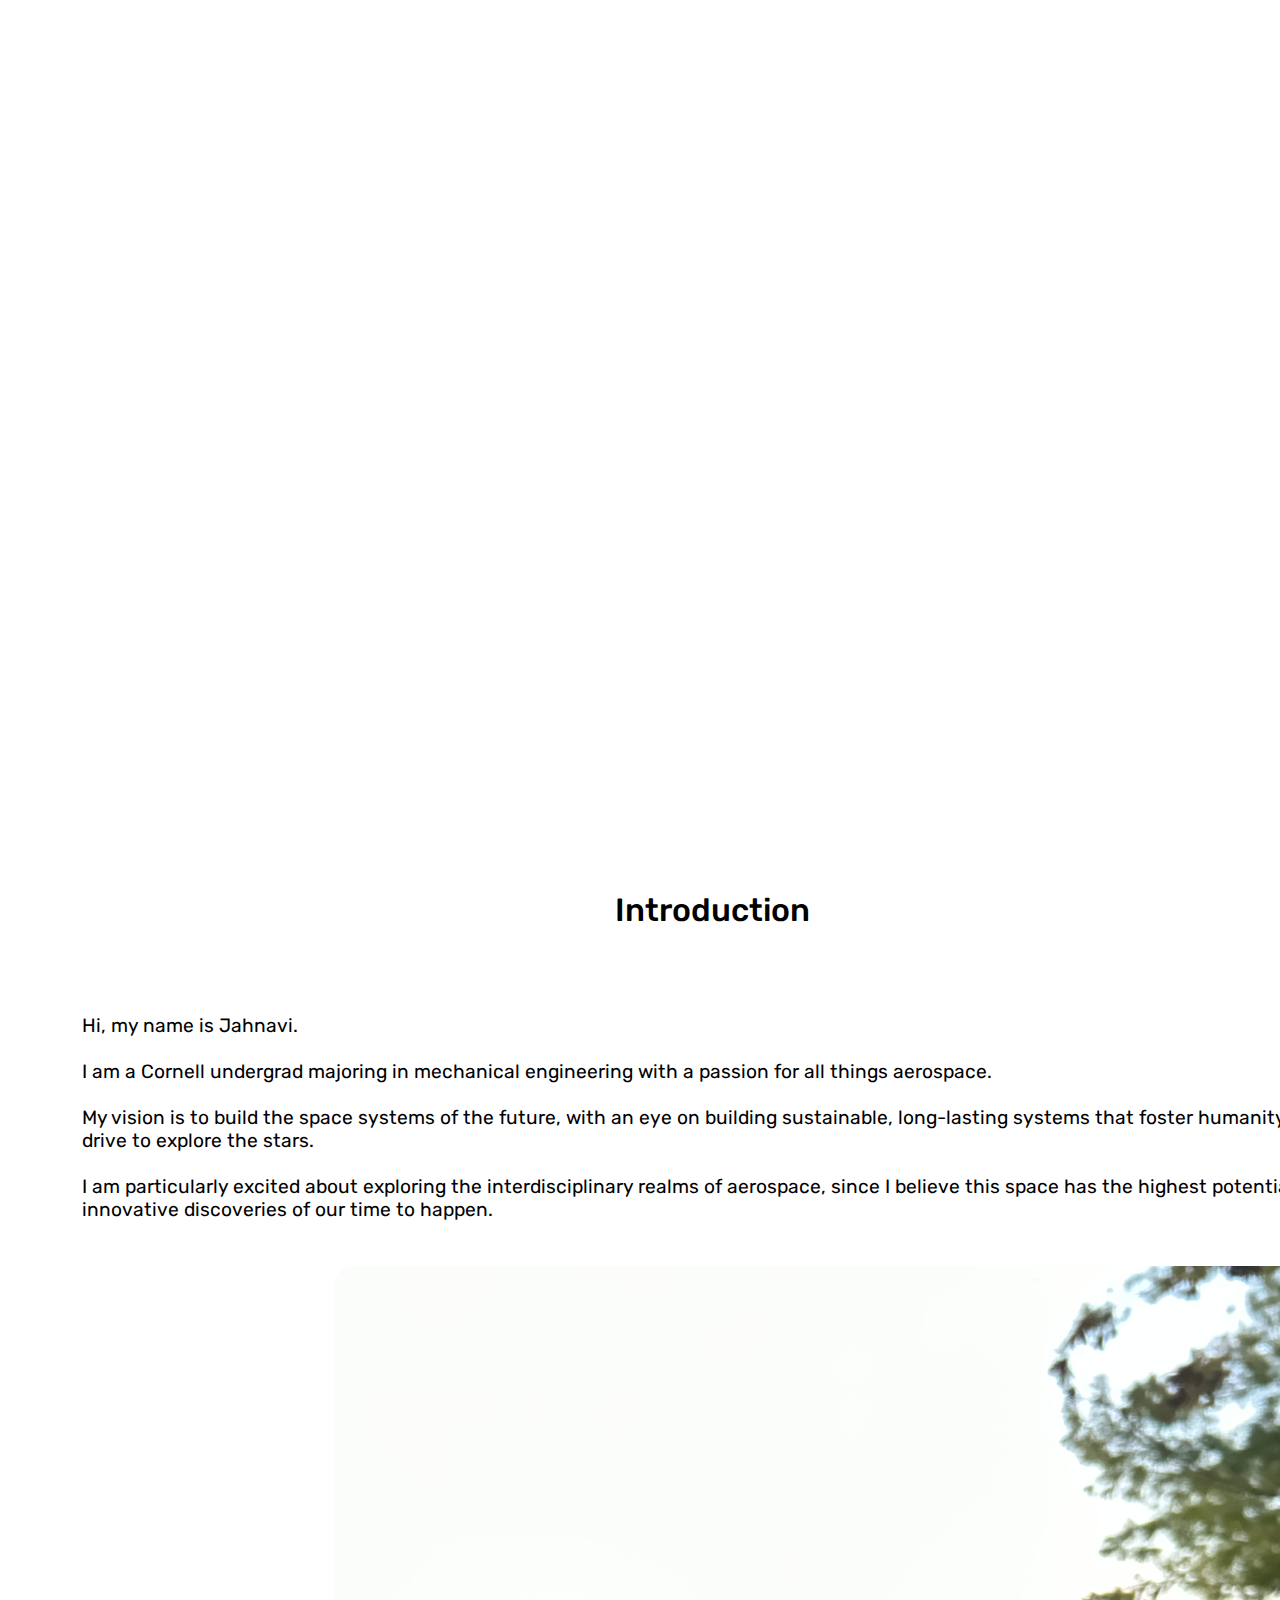
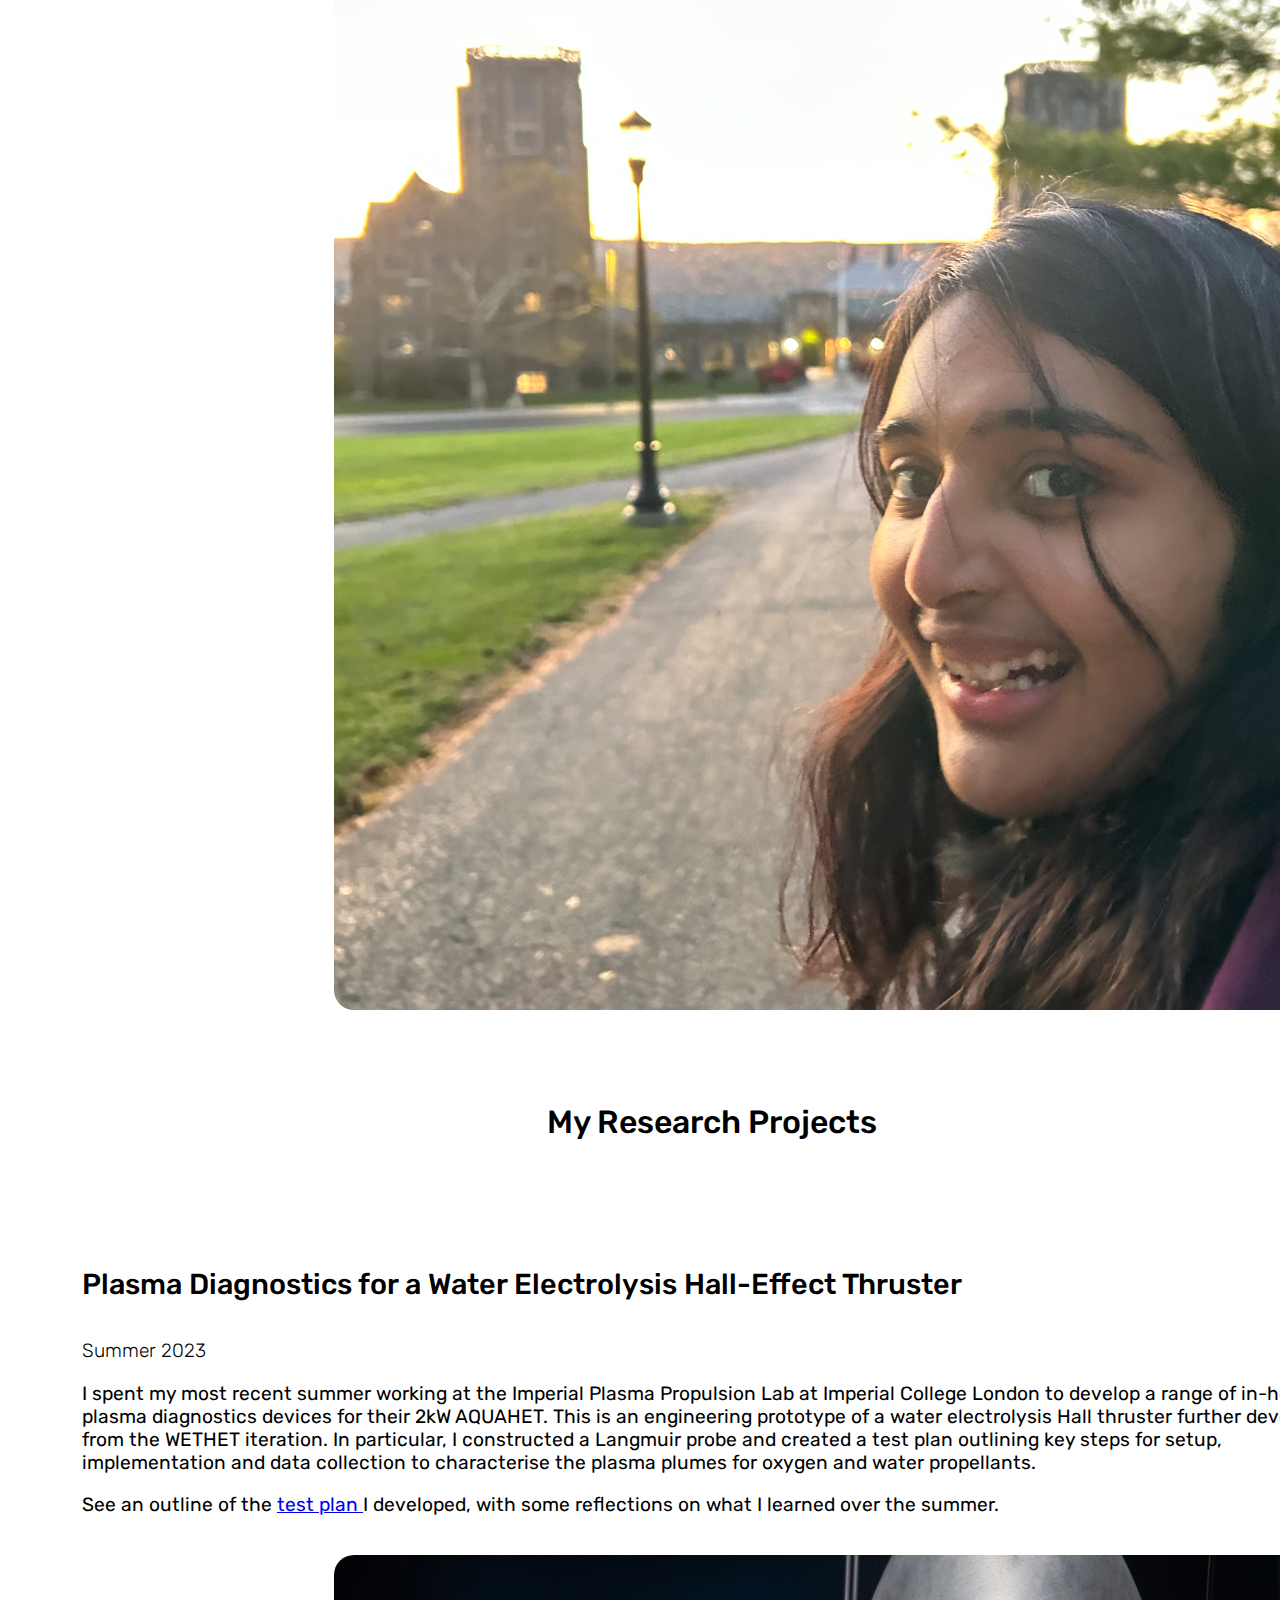
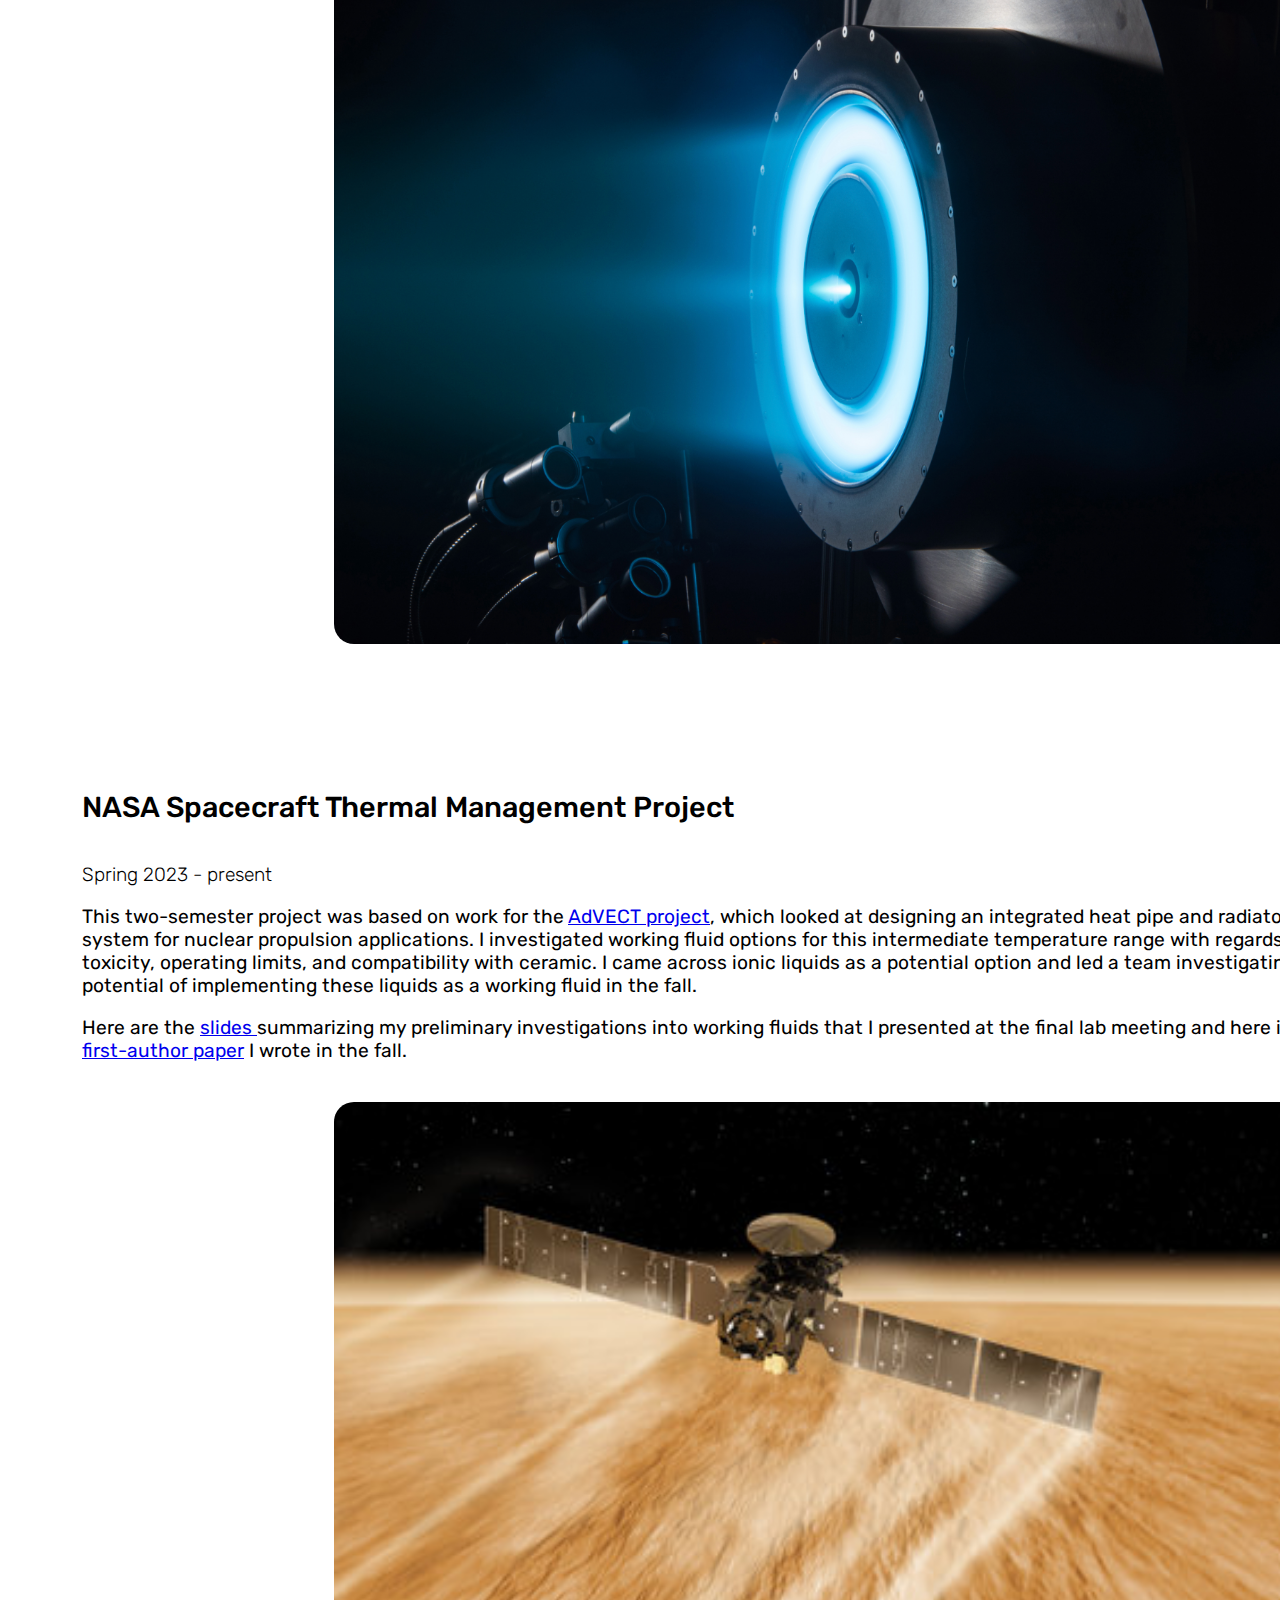
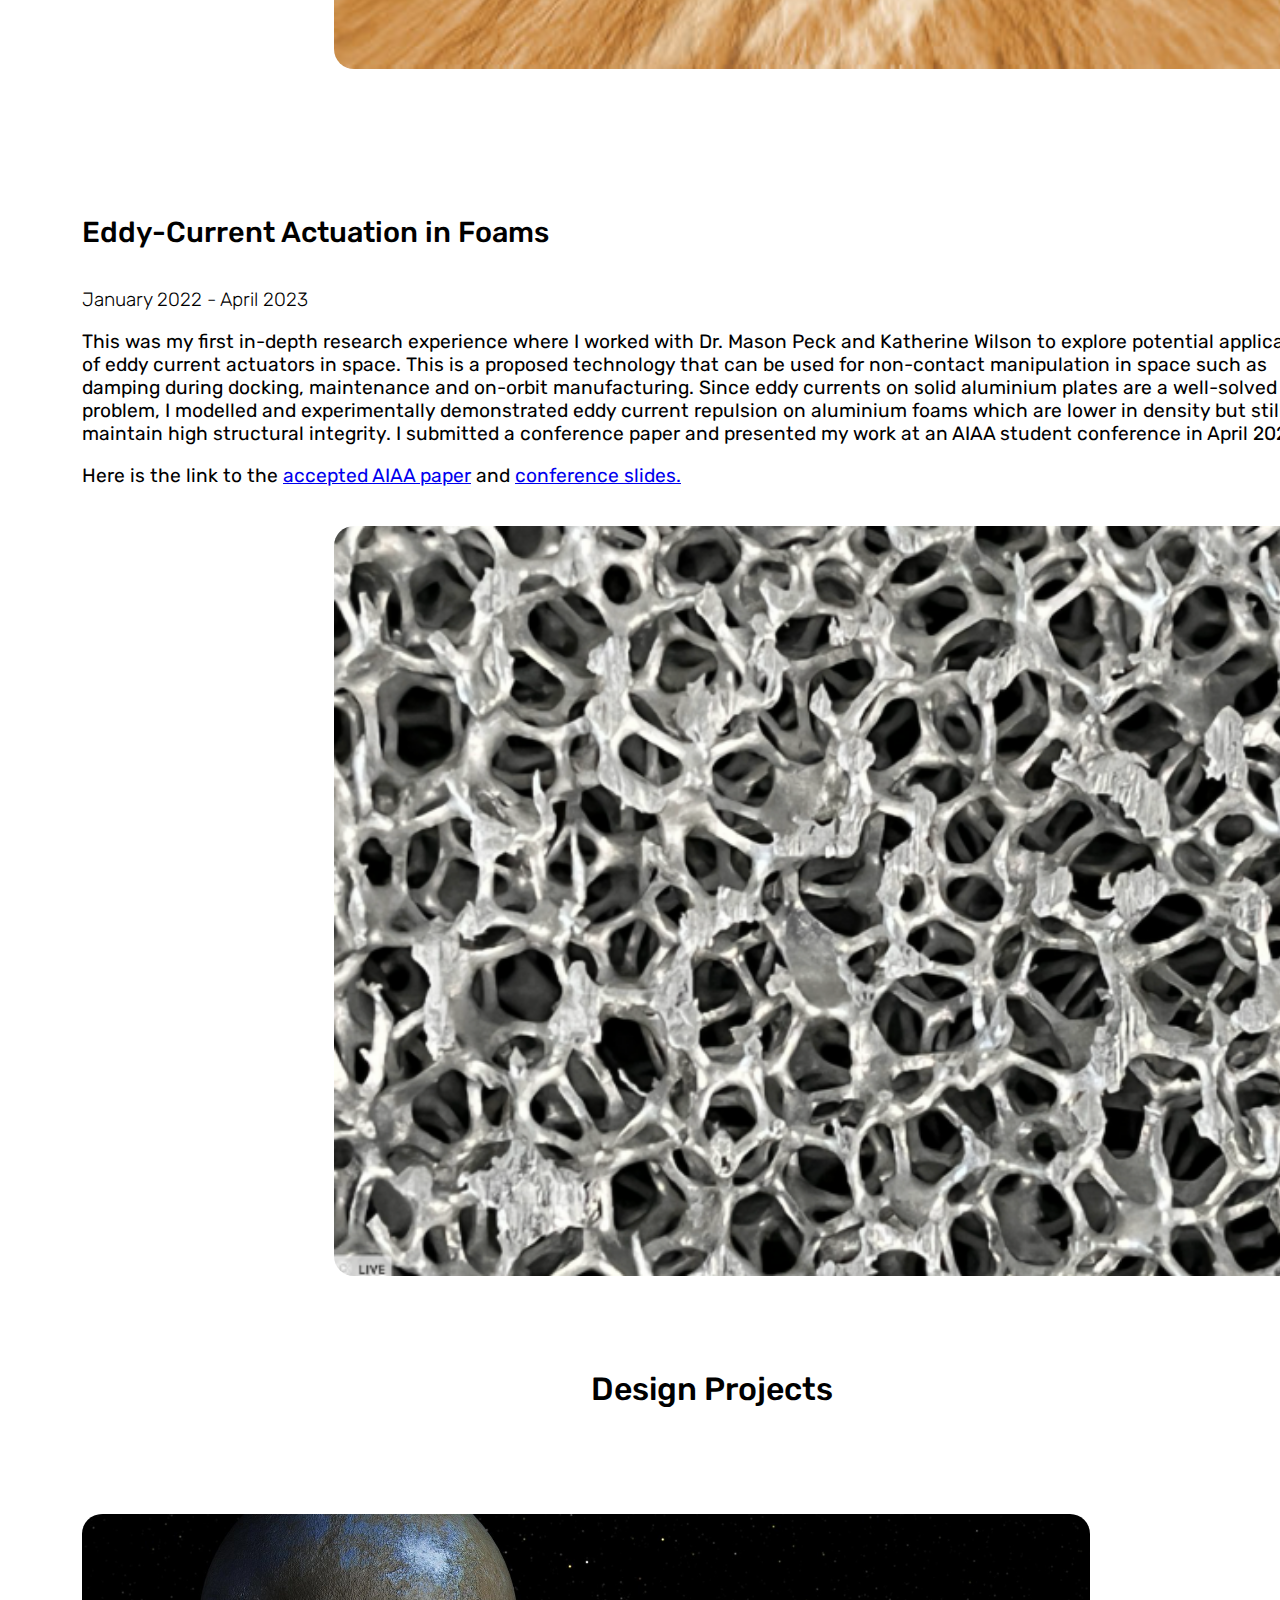
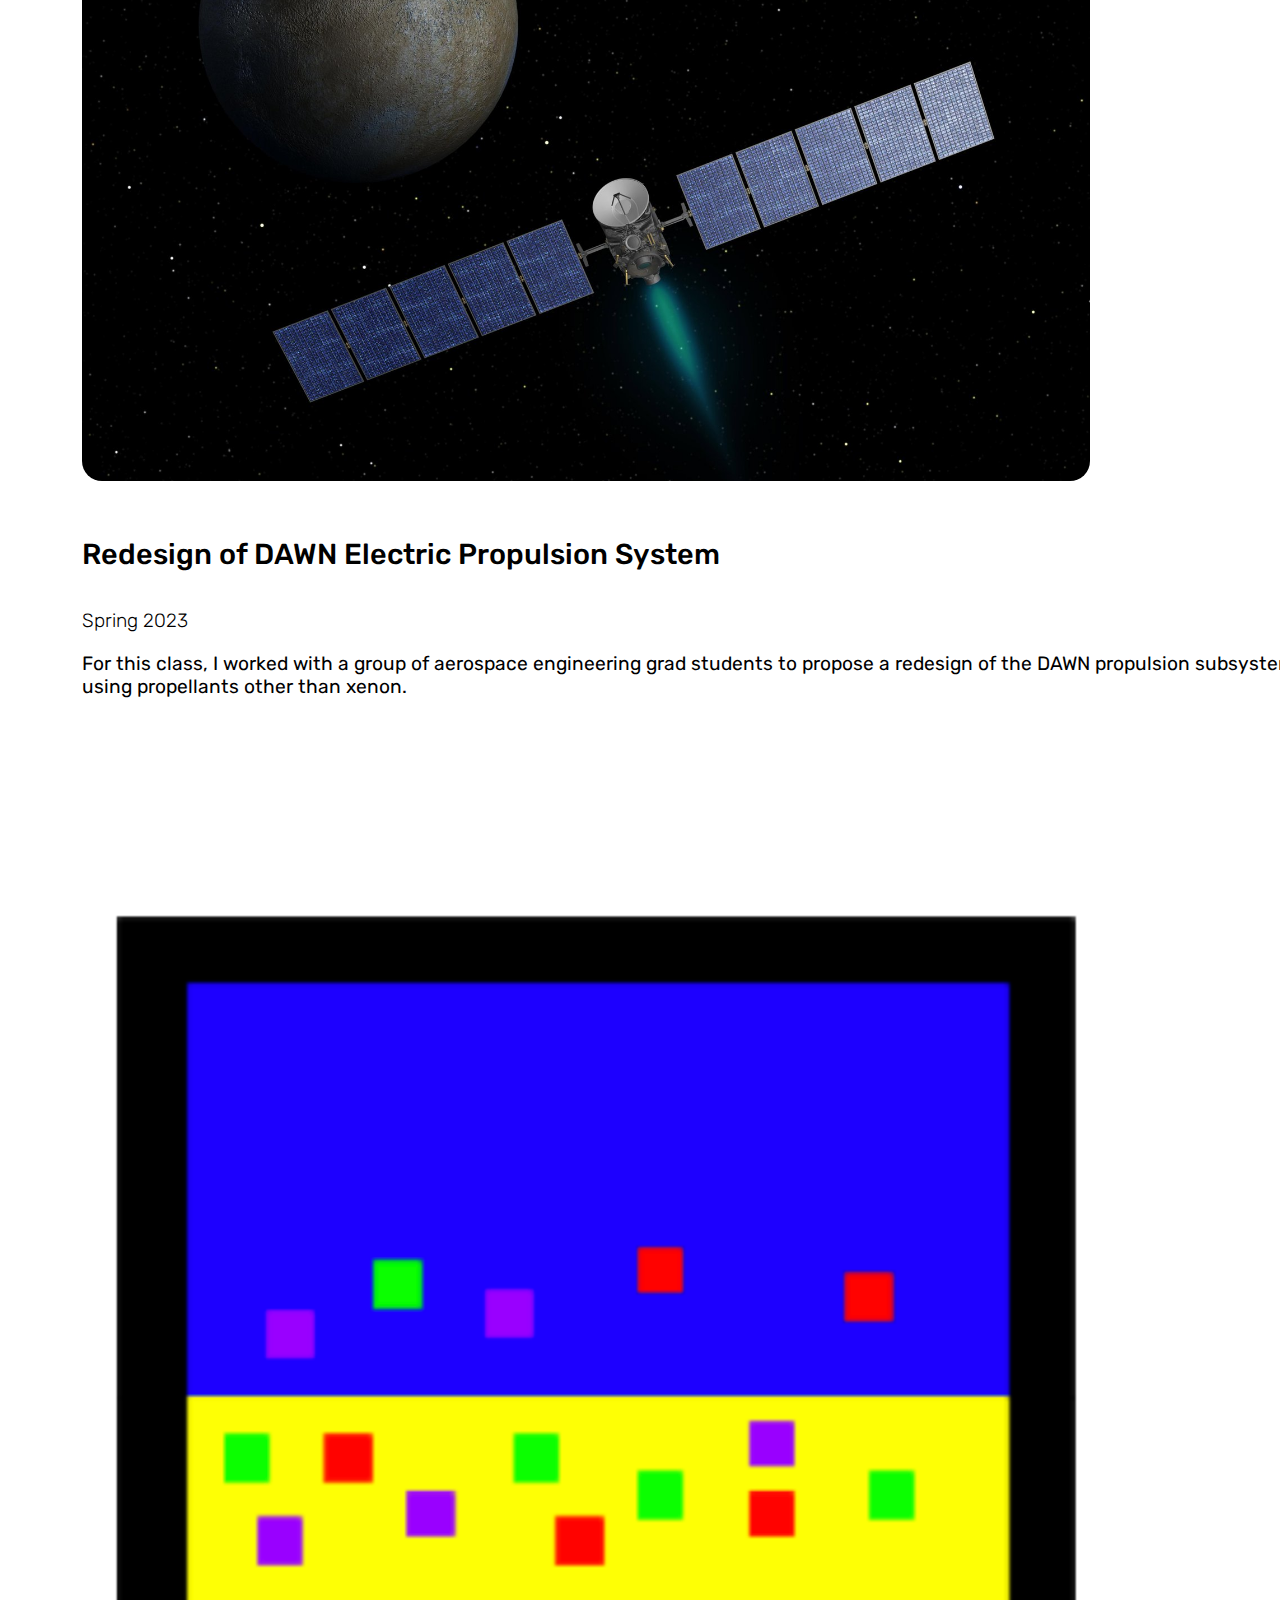
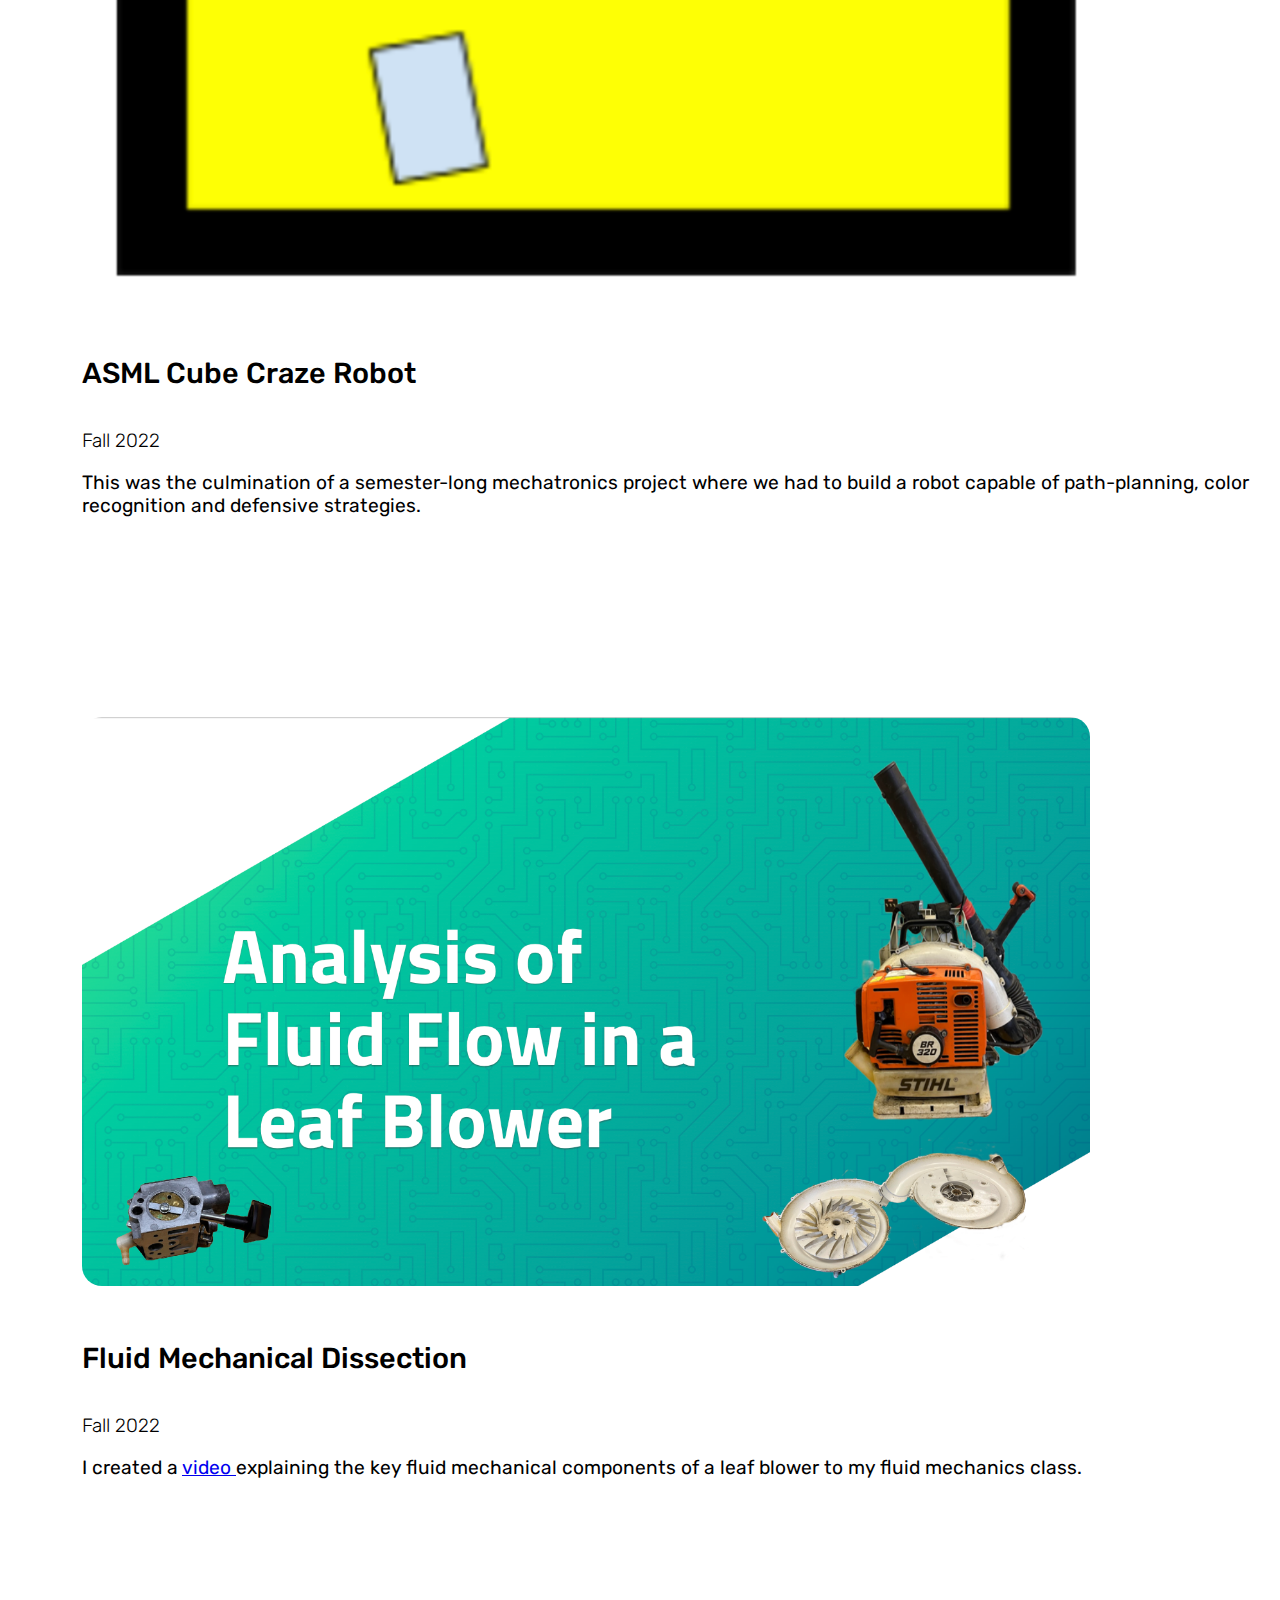
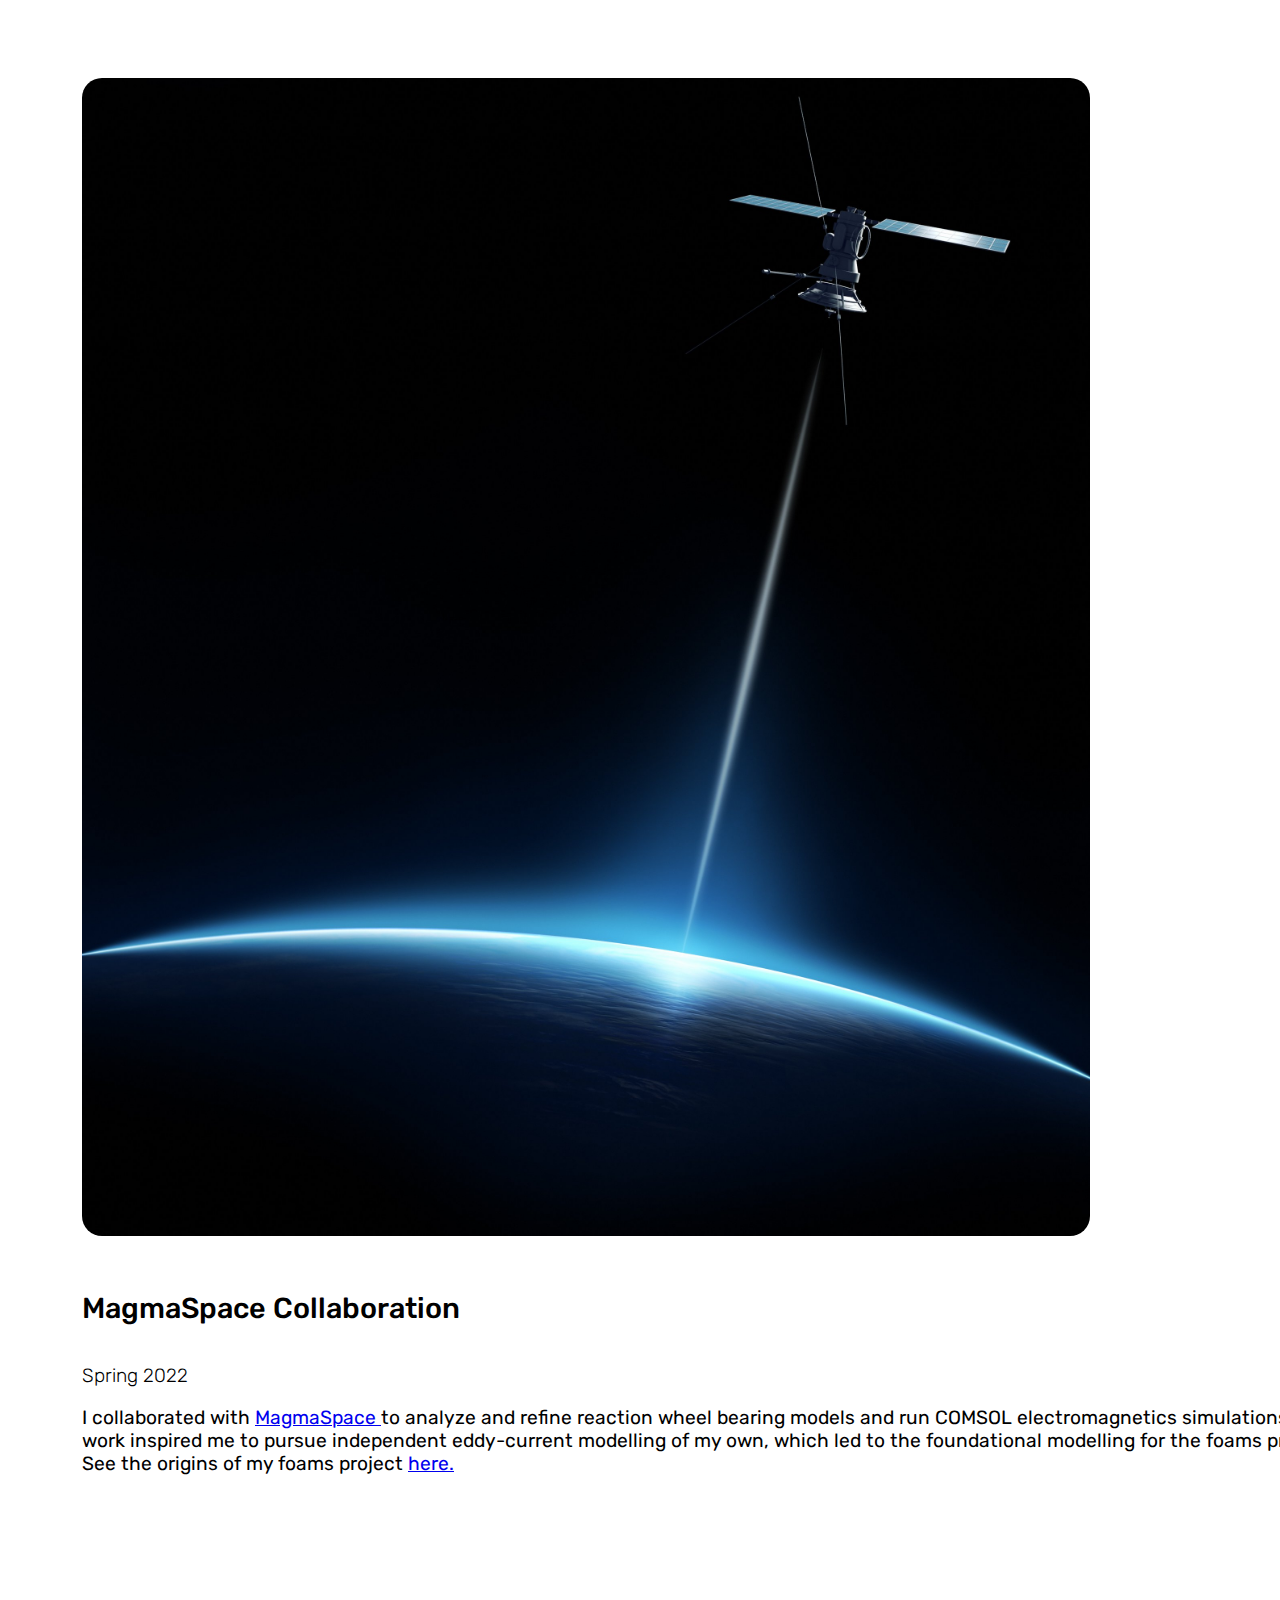
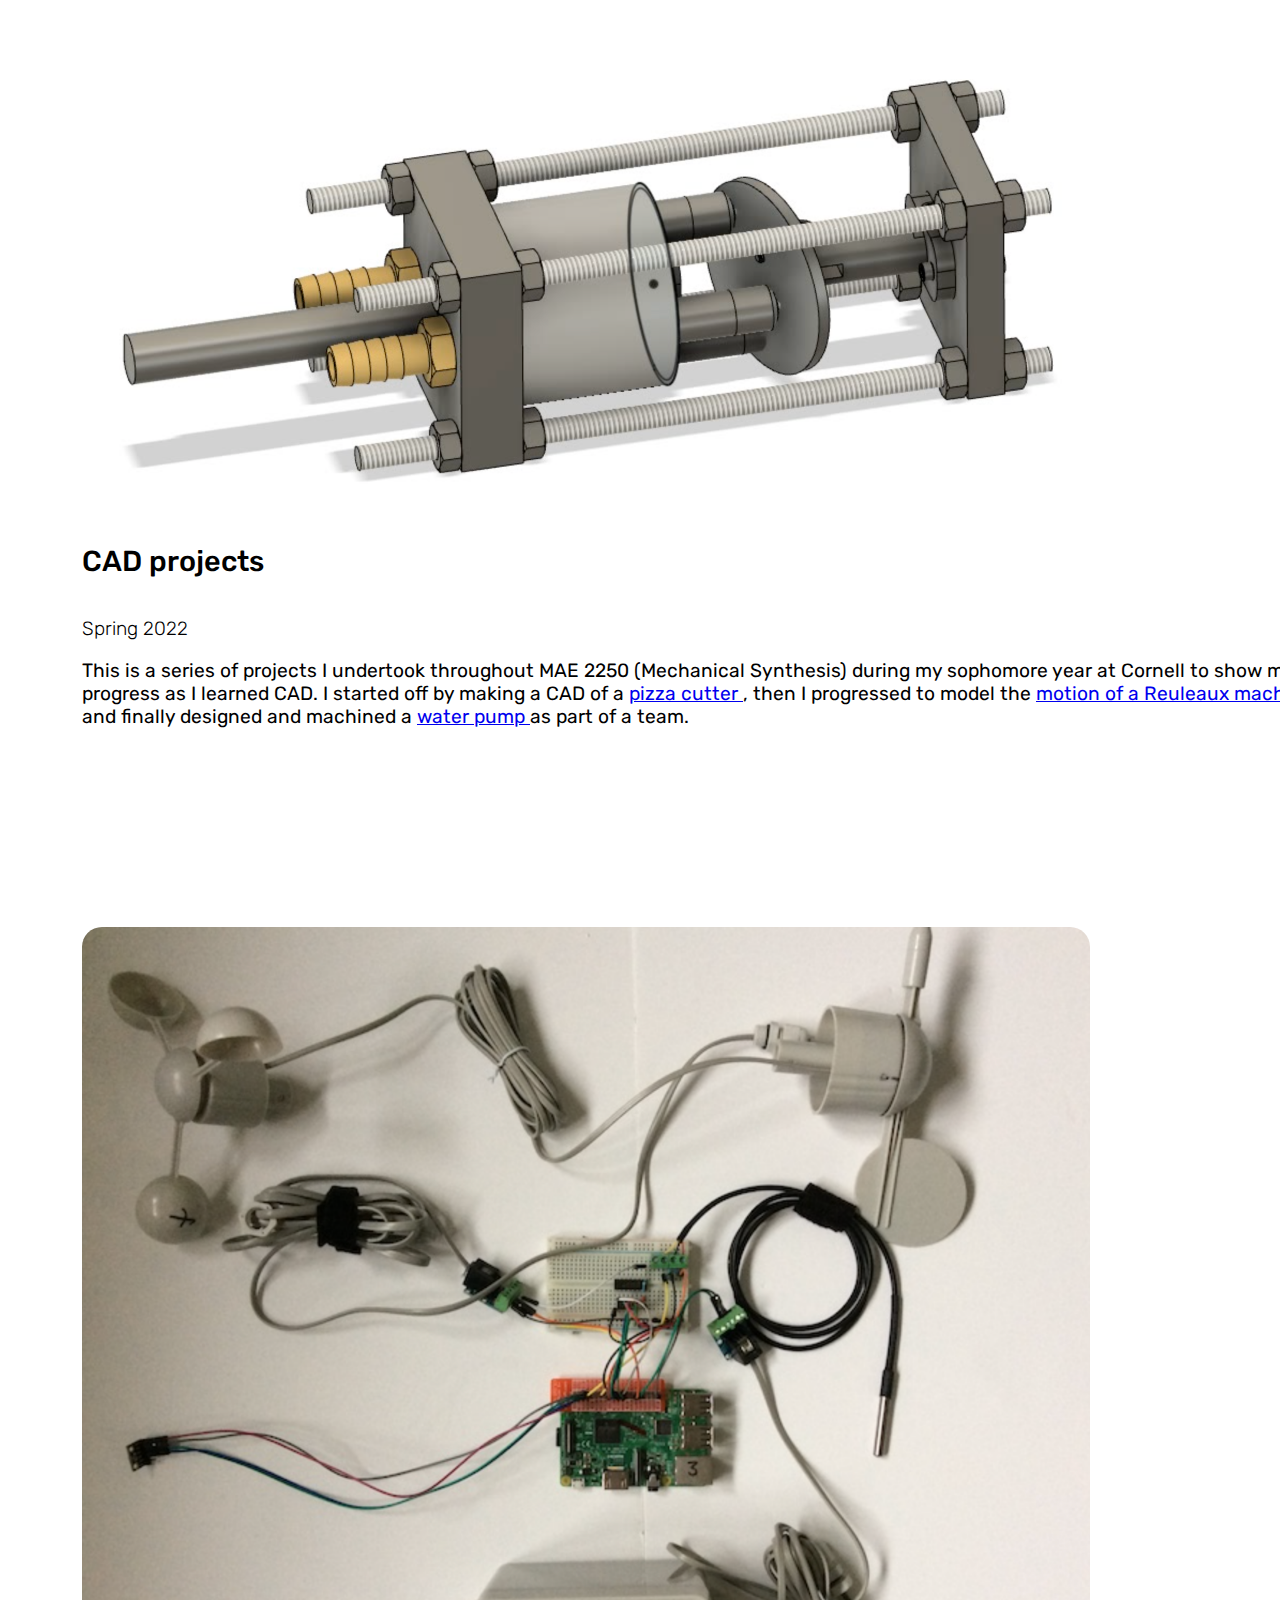
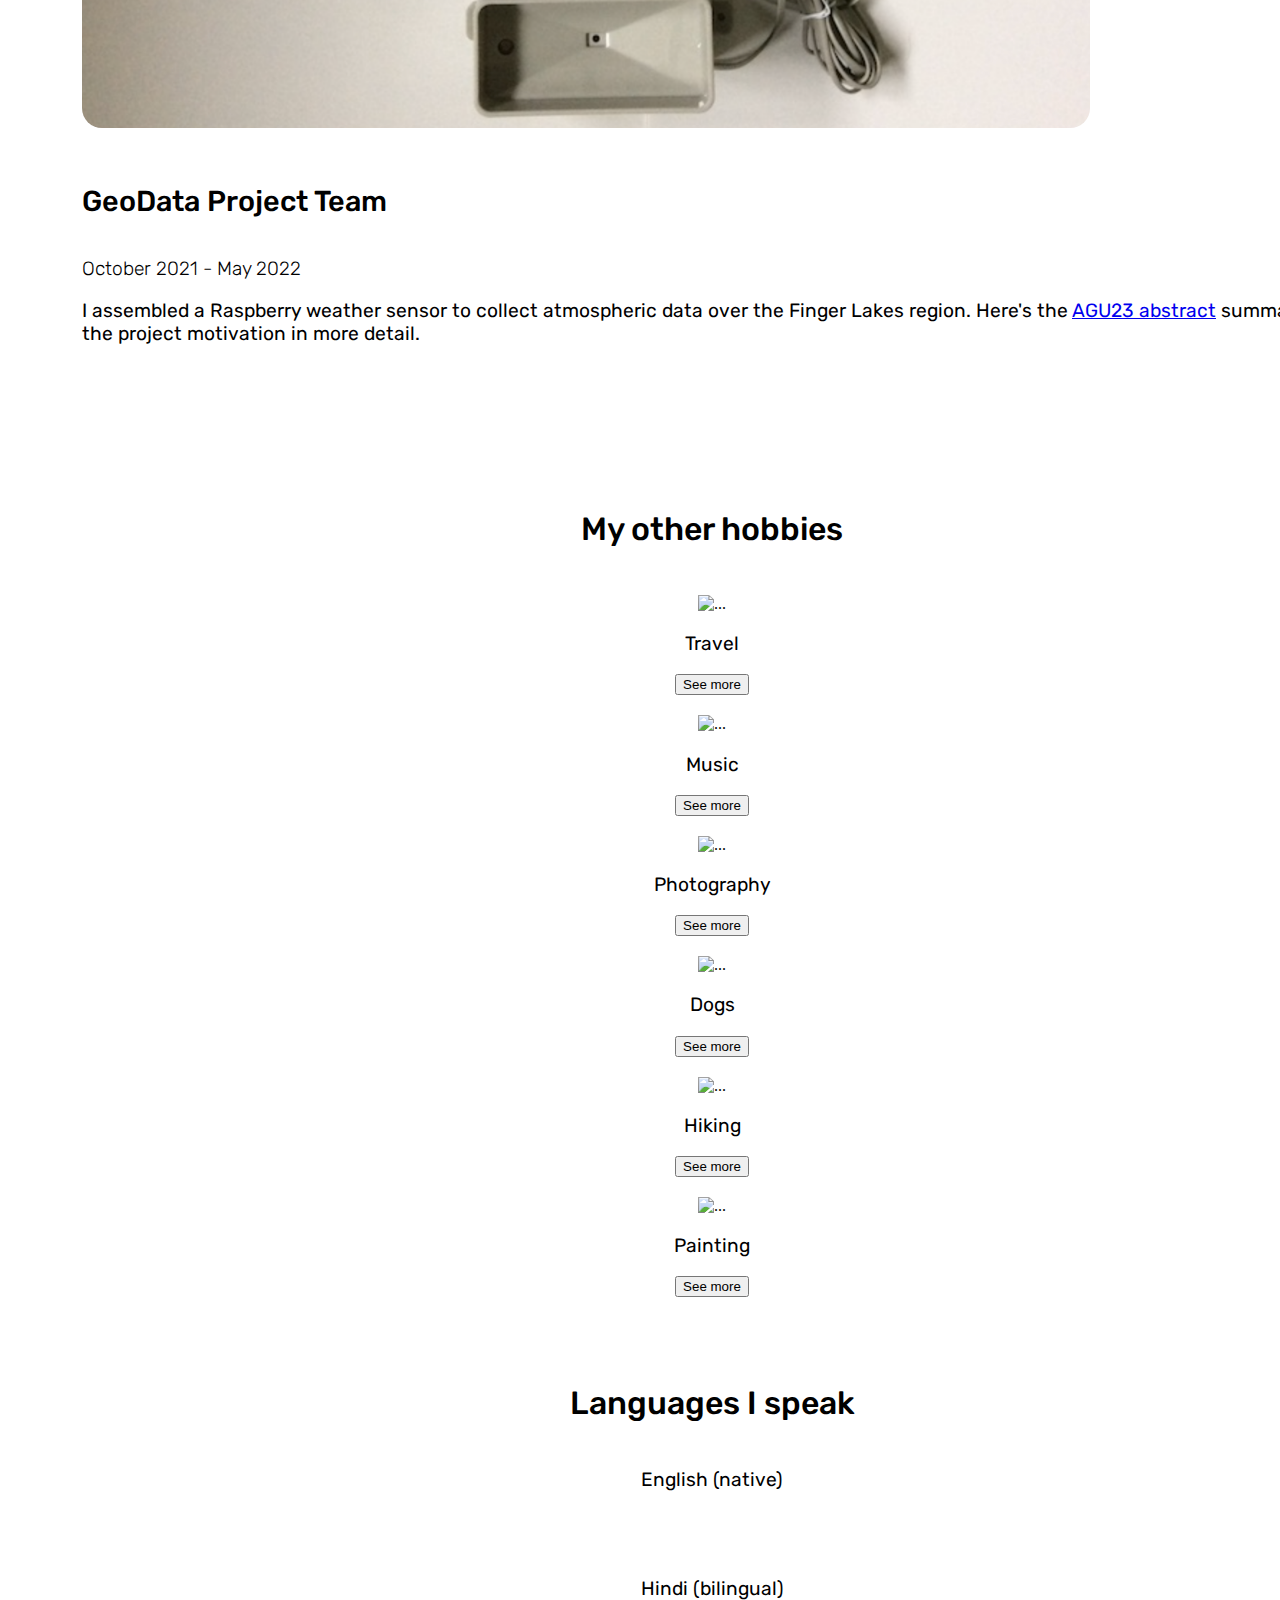
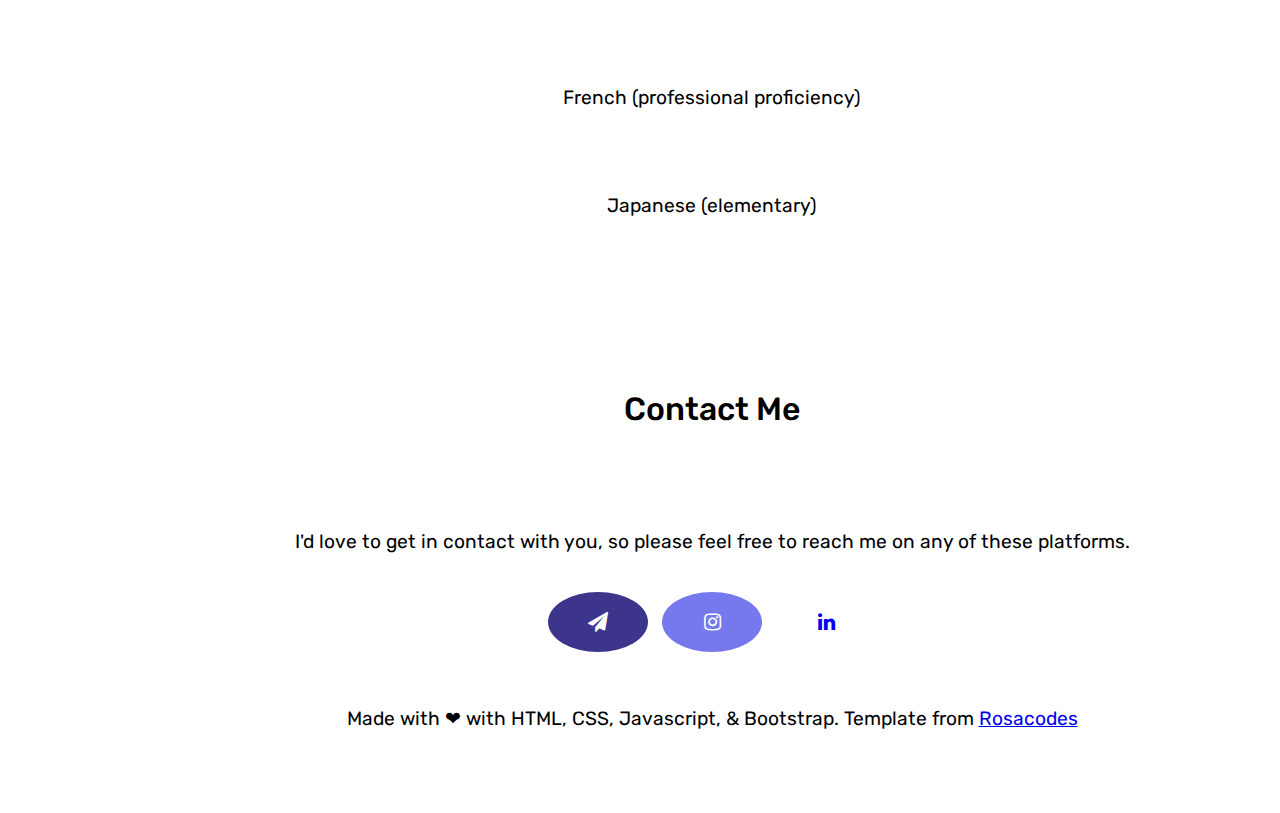
==== commit 9573af08: "content changes" ====
--- a/index.html
+++ b/index.html
@@ -93,7 +93,7 @@
           <div class="big-container-right" style="">
             <h3>Redesign of DAWN Electric Propulsion System</h3>
             <p class="time-text">Spring 2023</p>
-            <p style="padding-bottom: 10px;">For this class, I worked with a group of aerospace engineering grad students to propose a redesign of the DAWN propulsion subsystem using propellants other than xenon. Here is a video of our <a href="assets/MAE5540_DAWNGroup1_FinalPresentation.mp4">final presentation.</a> </p>
+            <p style="padding-bottom: 10px;">For this class, I worked with a group of aerospace engineering grad students to propose a redesign of the DAWN propulsion subsystem using propellants other than xenon.</p>
           </div>
         </div>
 
@@ -104,7 +104,7 @@
           <div class="big-container-right" style="">
             <h3>ASML Cube Craze Robot</h3>
             <p class="time-text">Fall 2022</p>
-            <p style="padding-bottom: 10px;">This was the culmination of a semester-long mechatronics project where we had to build a robot capable of path-planning, color recognition and defensive strategies. <a href="assets/mechatronics_vid.mov">Watch a video </a>of our robot's aggressive play (starting on the left). </p>
+            <p style="padding-bottom: 10px;">This was the culmination of a semester-long mechatronics project where we had to build a robot capable of path-planning, color recognition and defensive strategies. </p>
             <!--<button type="button" class="btn btn-outline-success" id="btn4">Competition video</button>-->
           </div>
         </div>
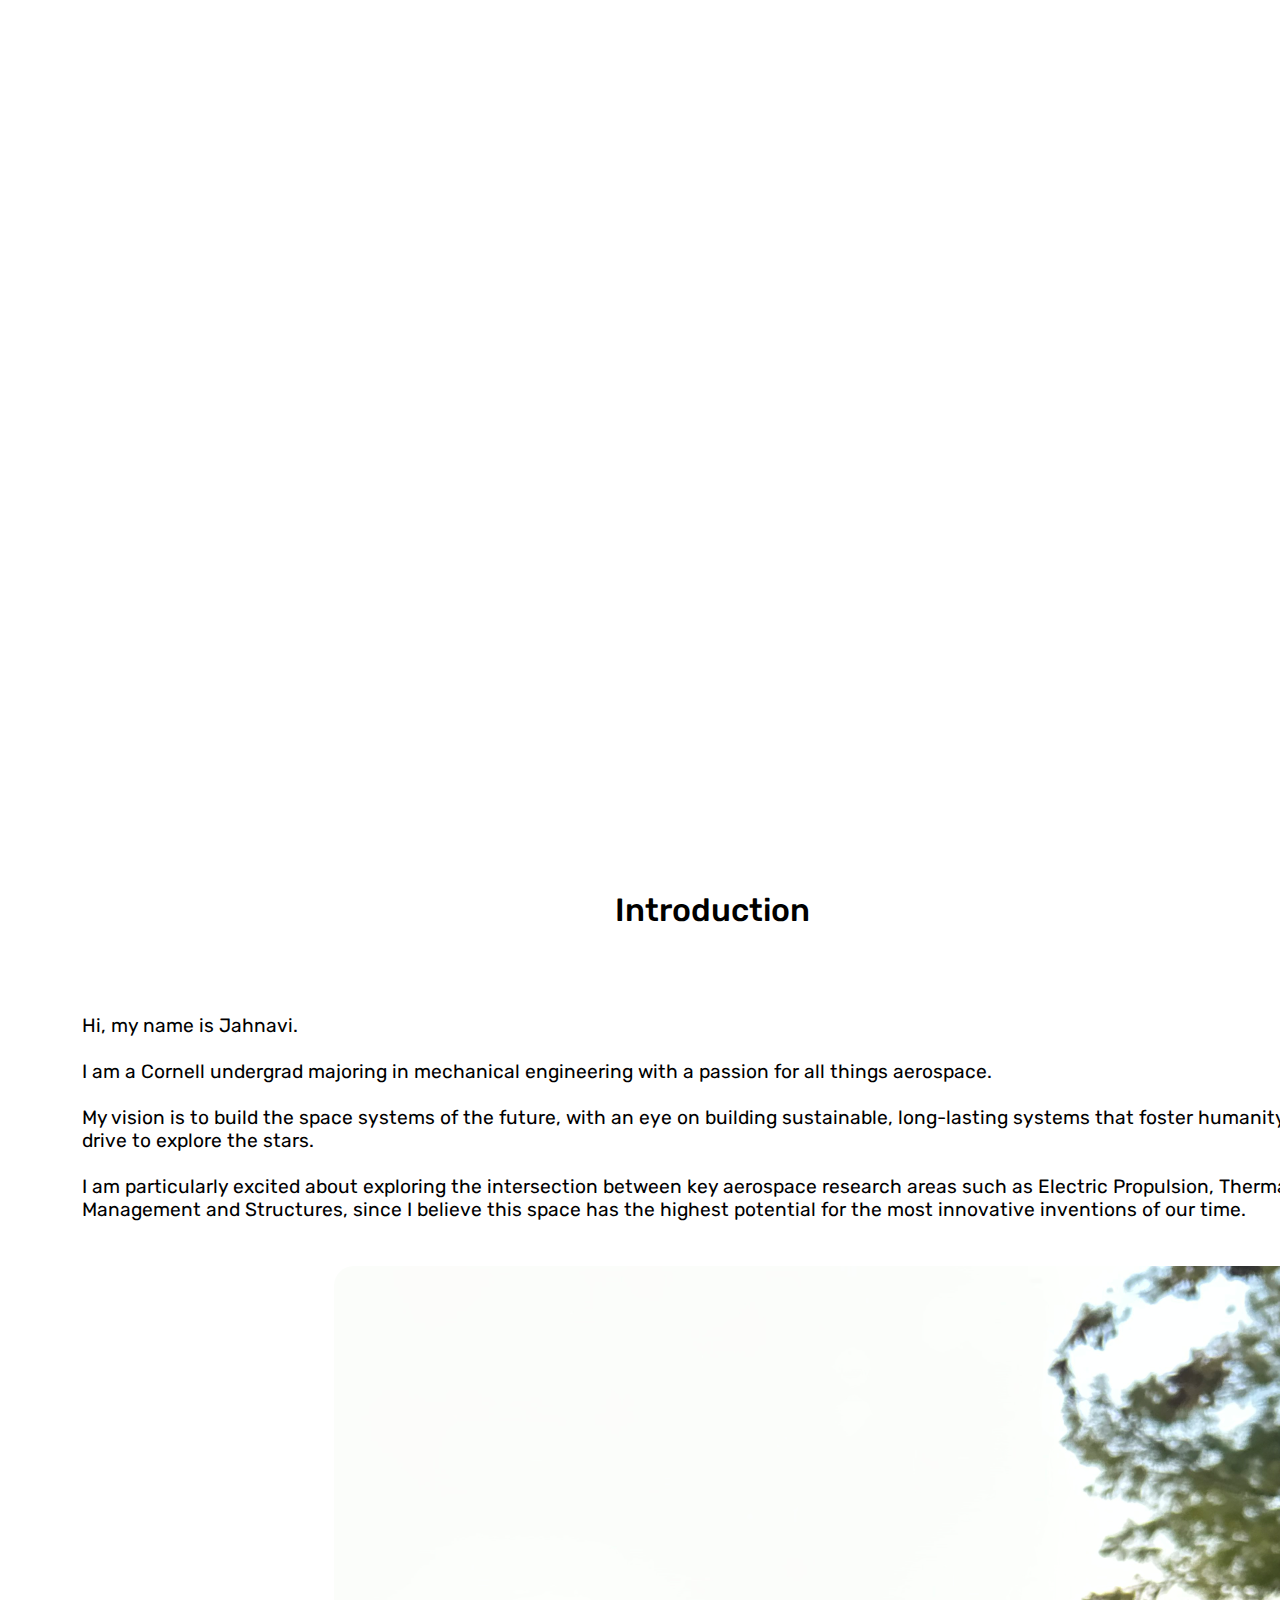
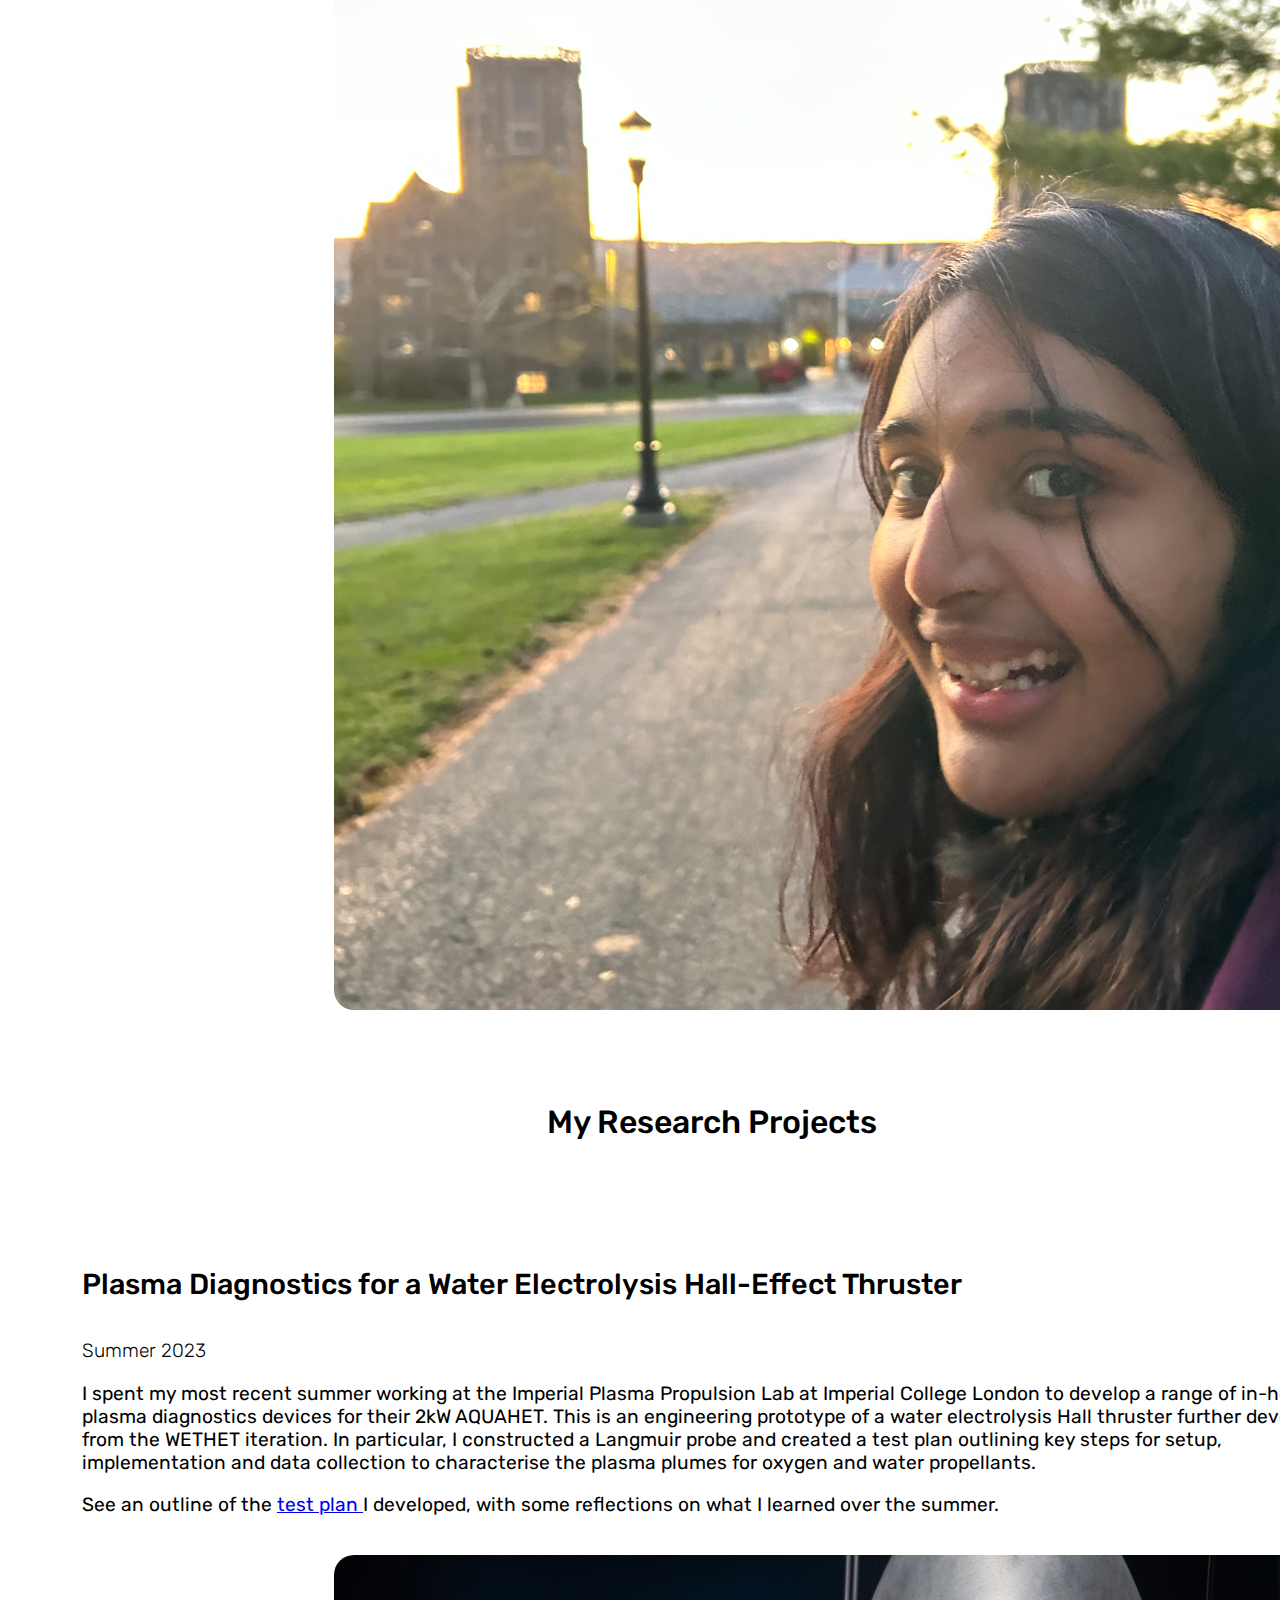
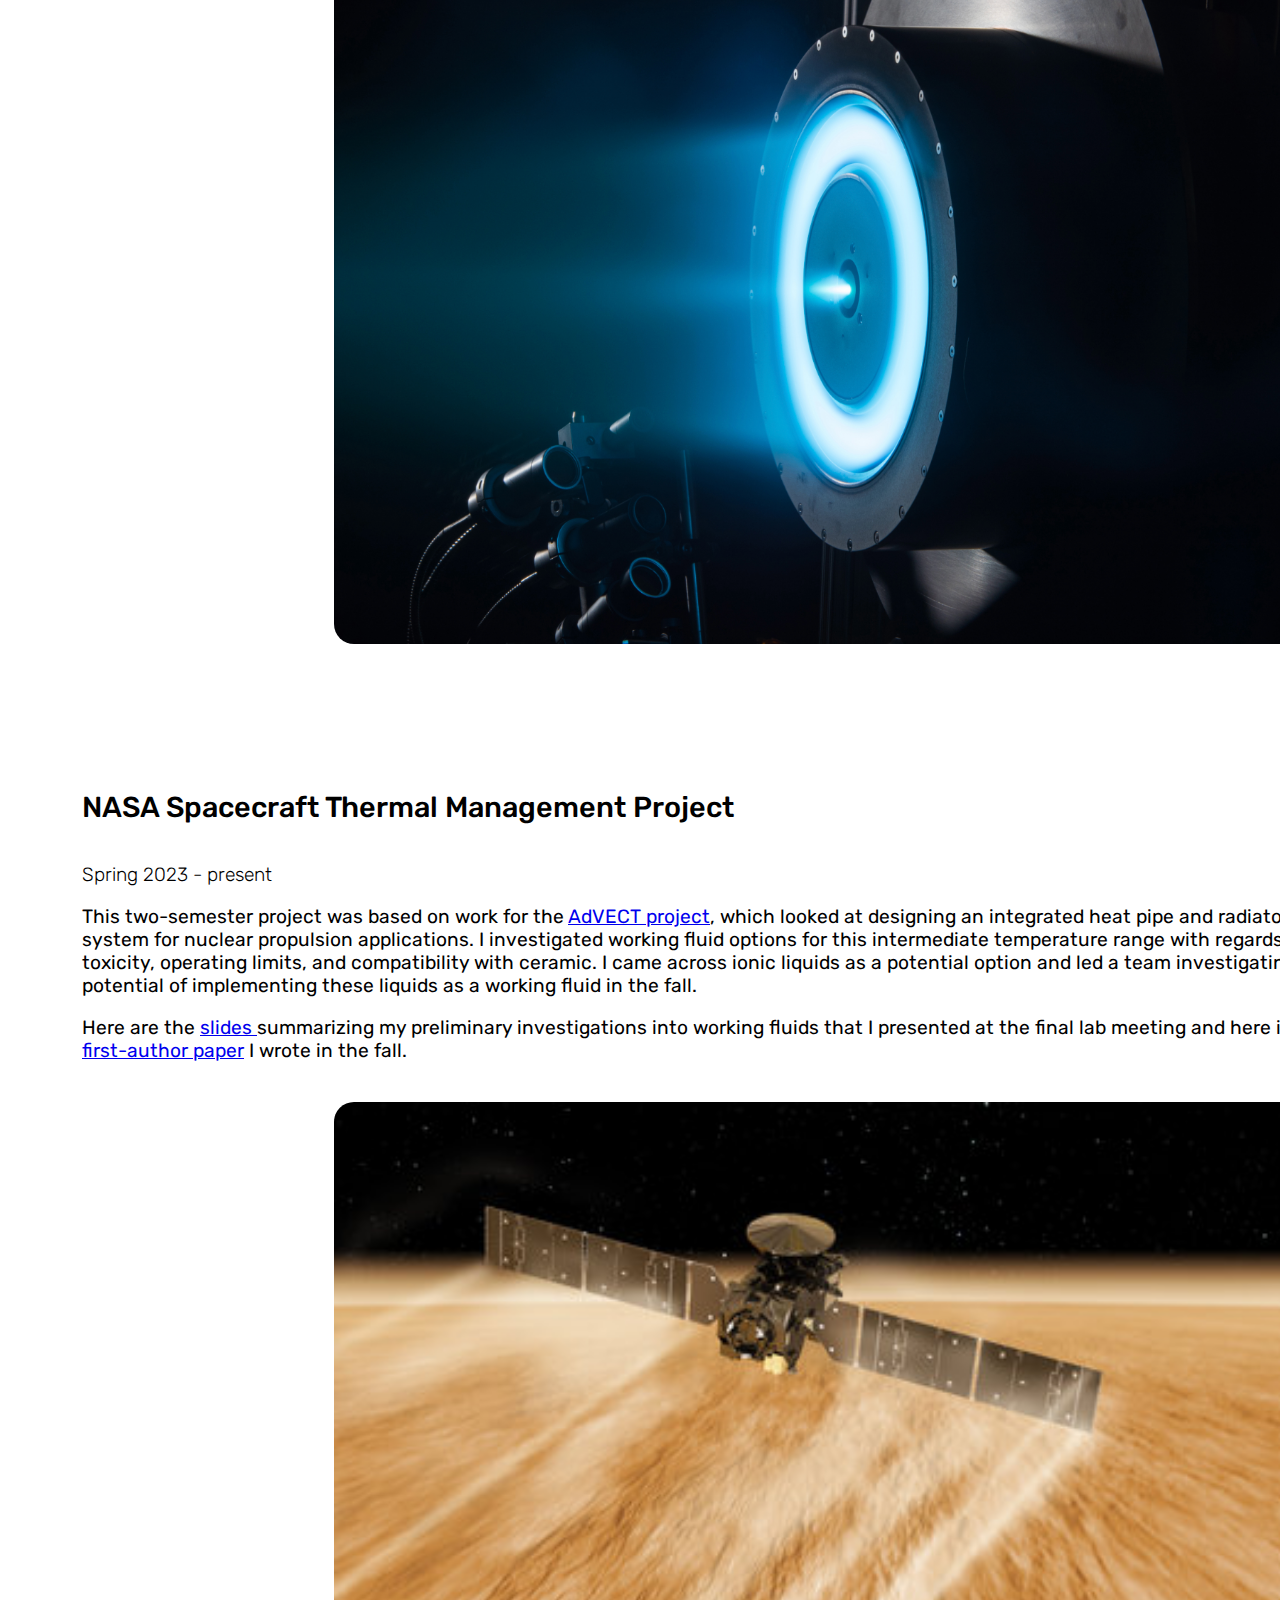
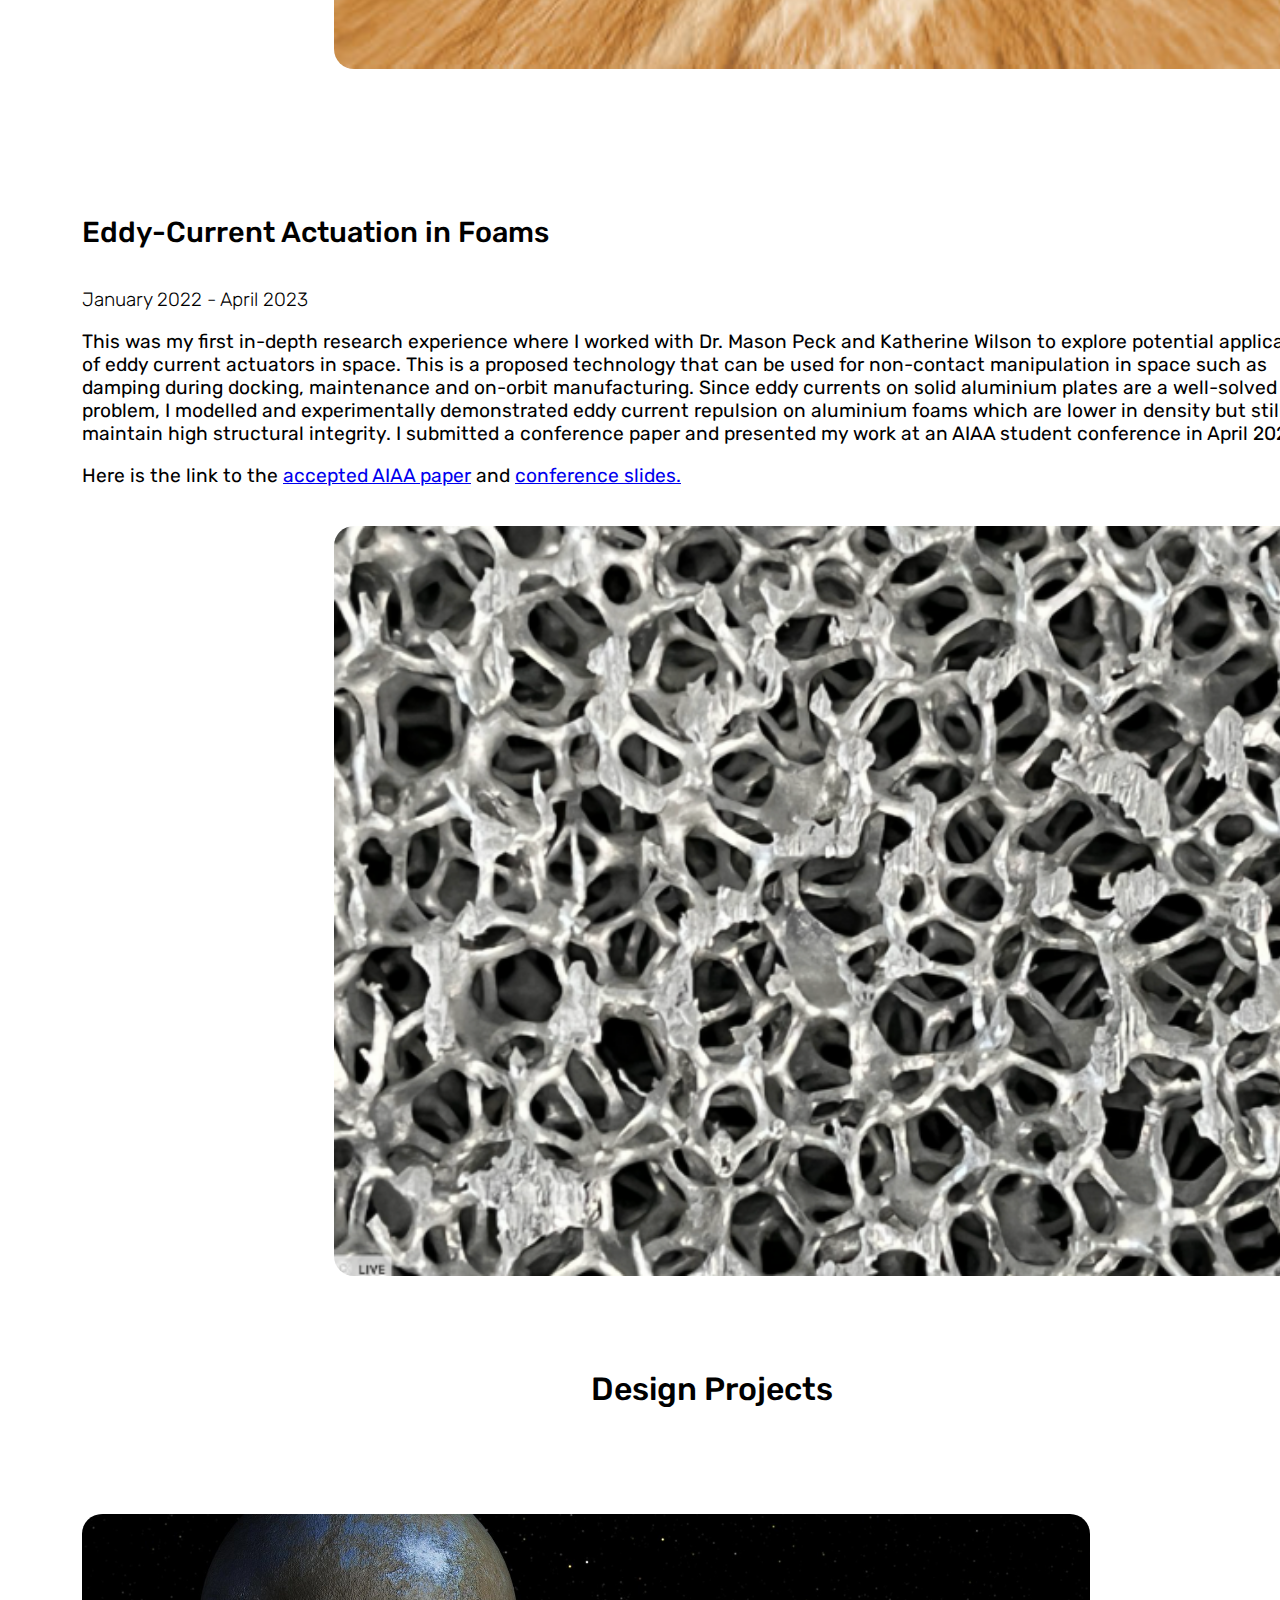
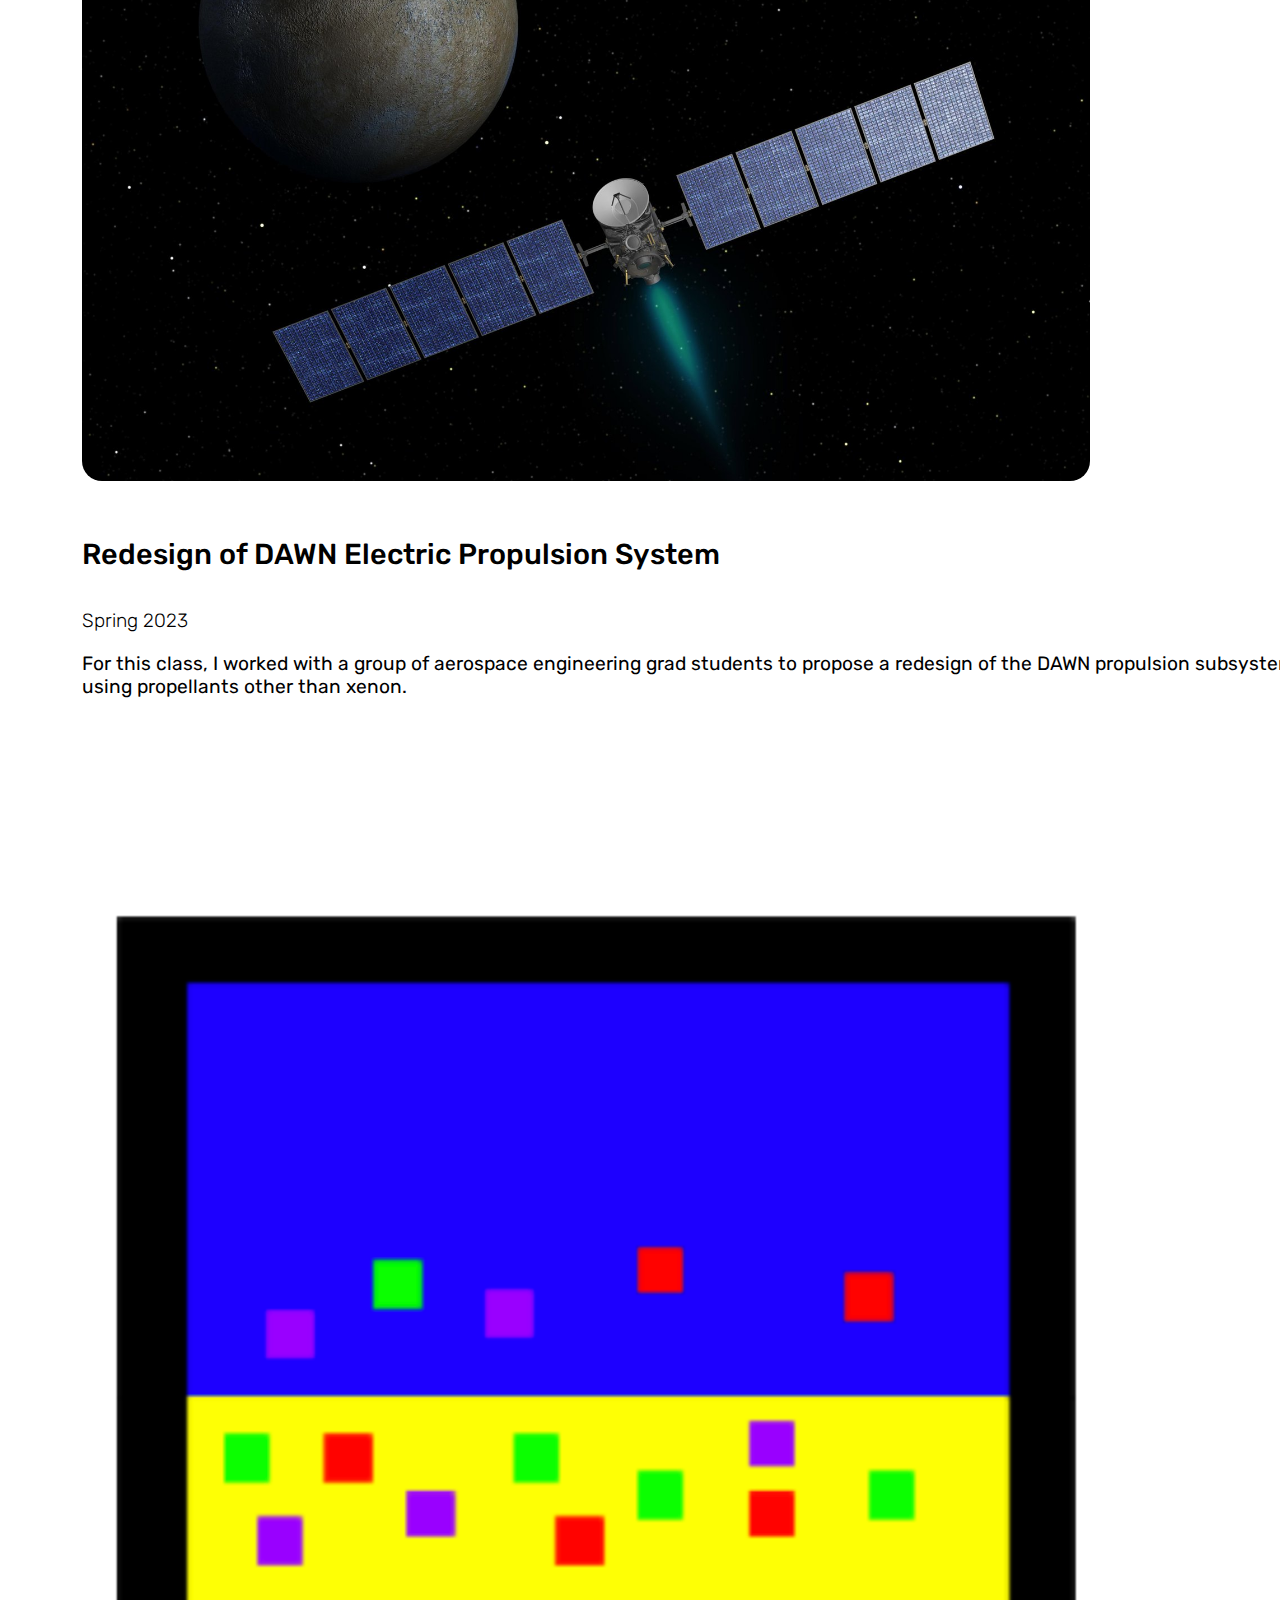
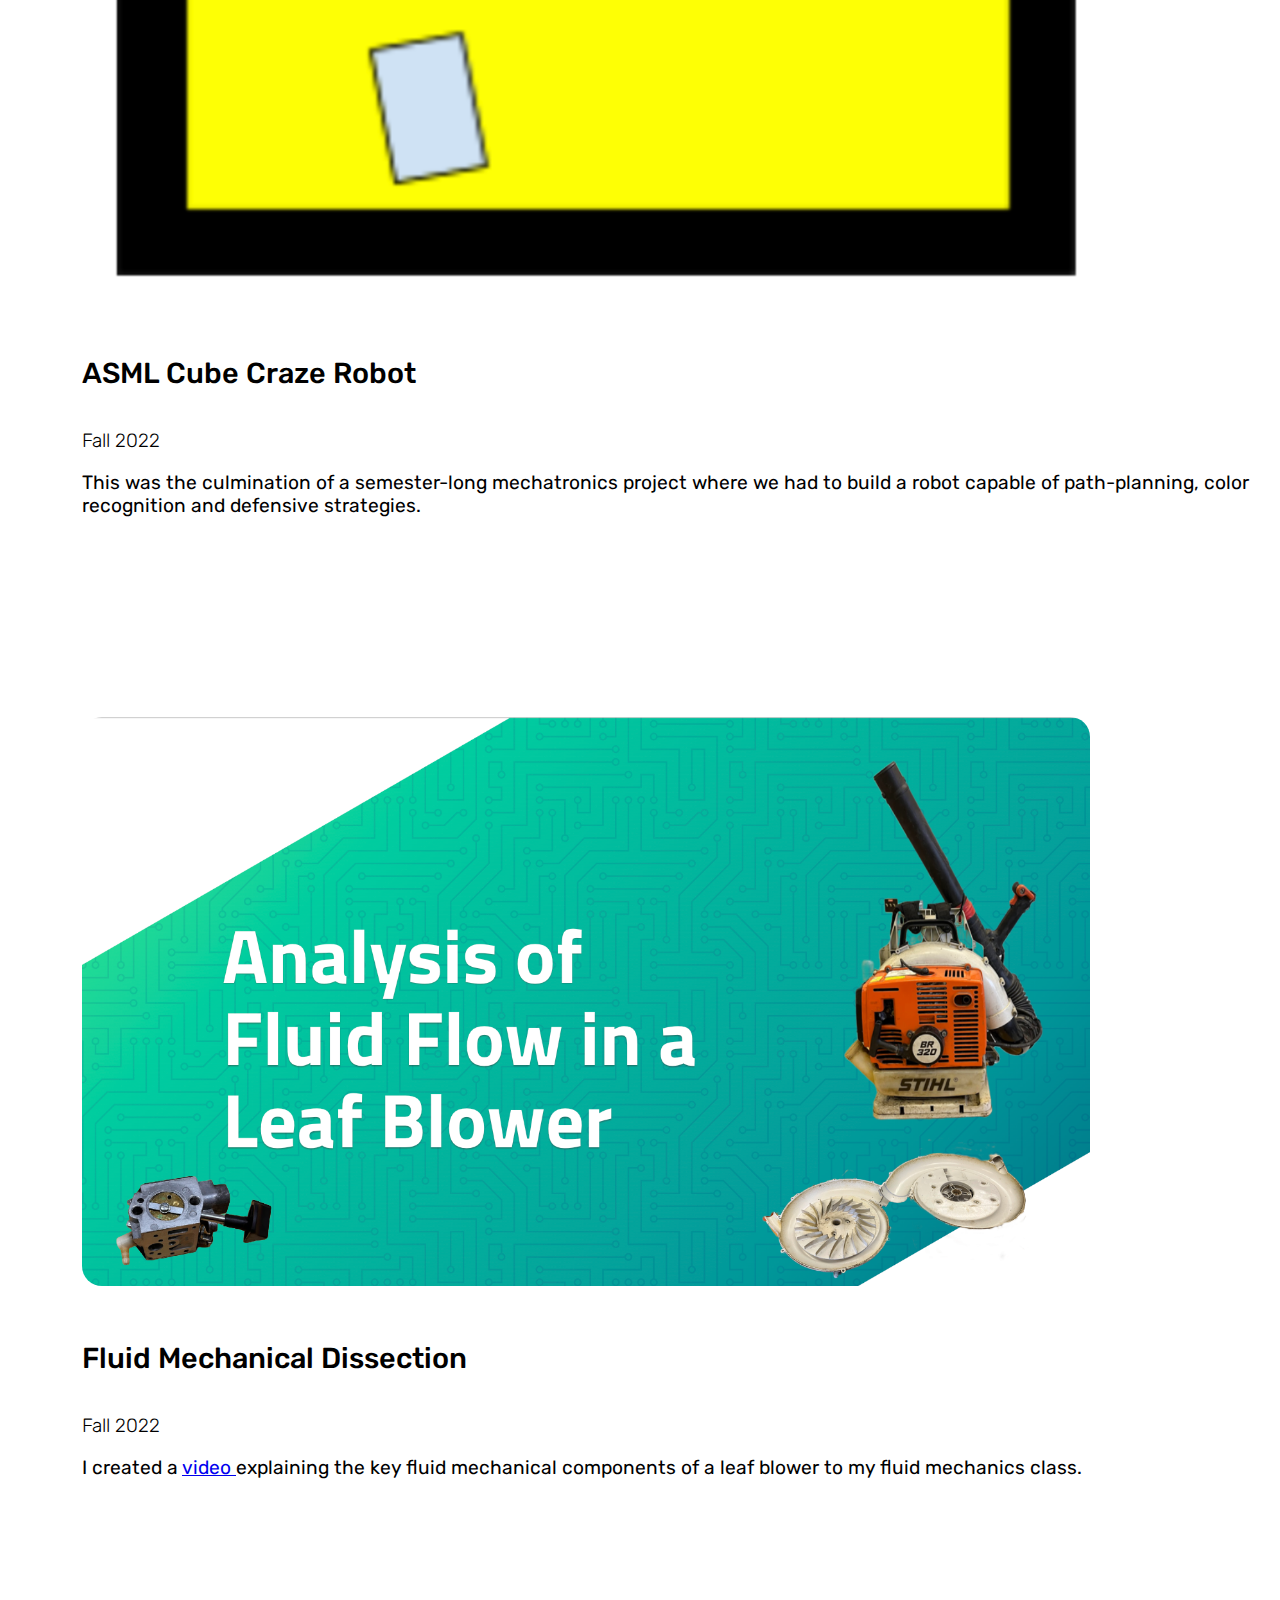
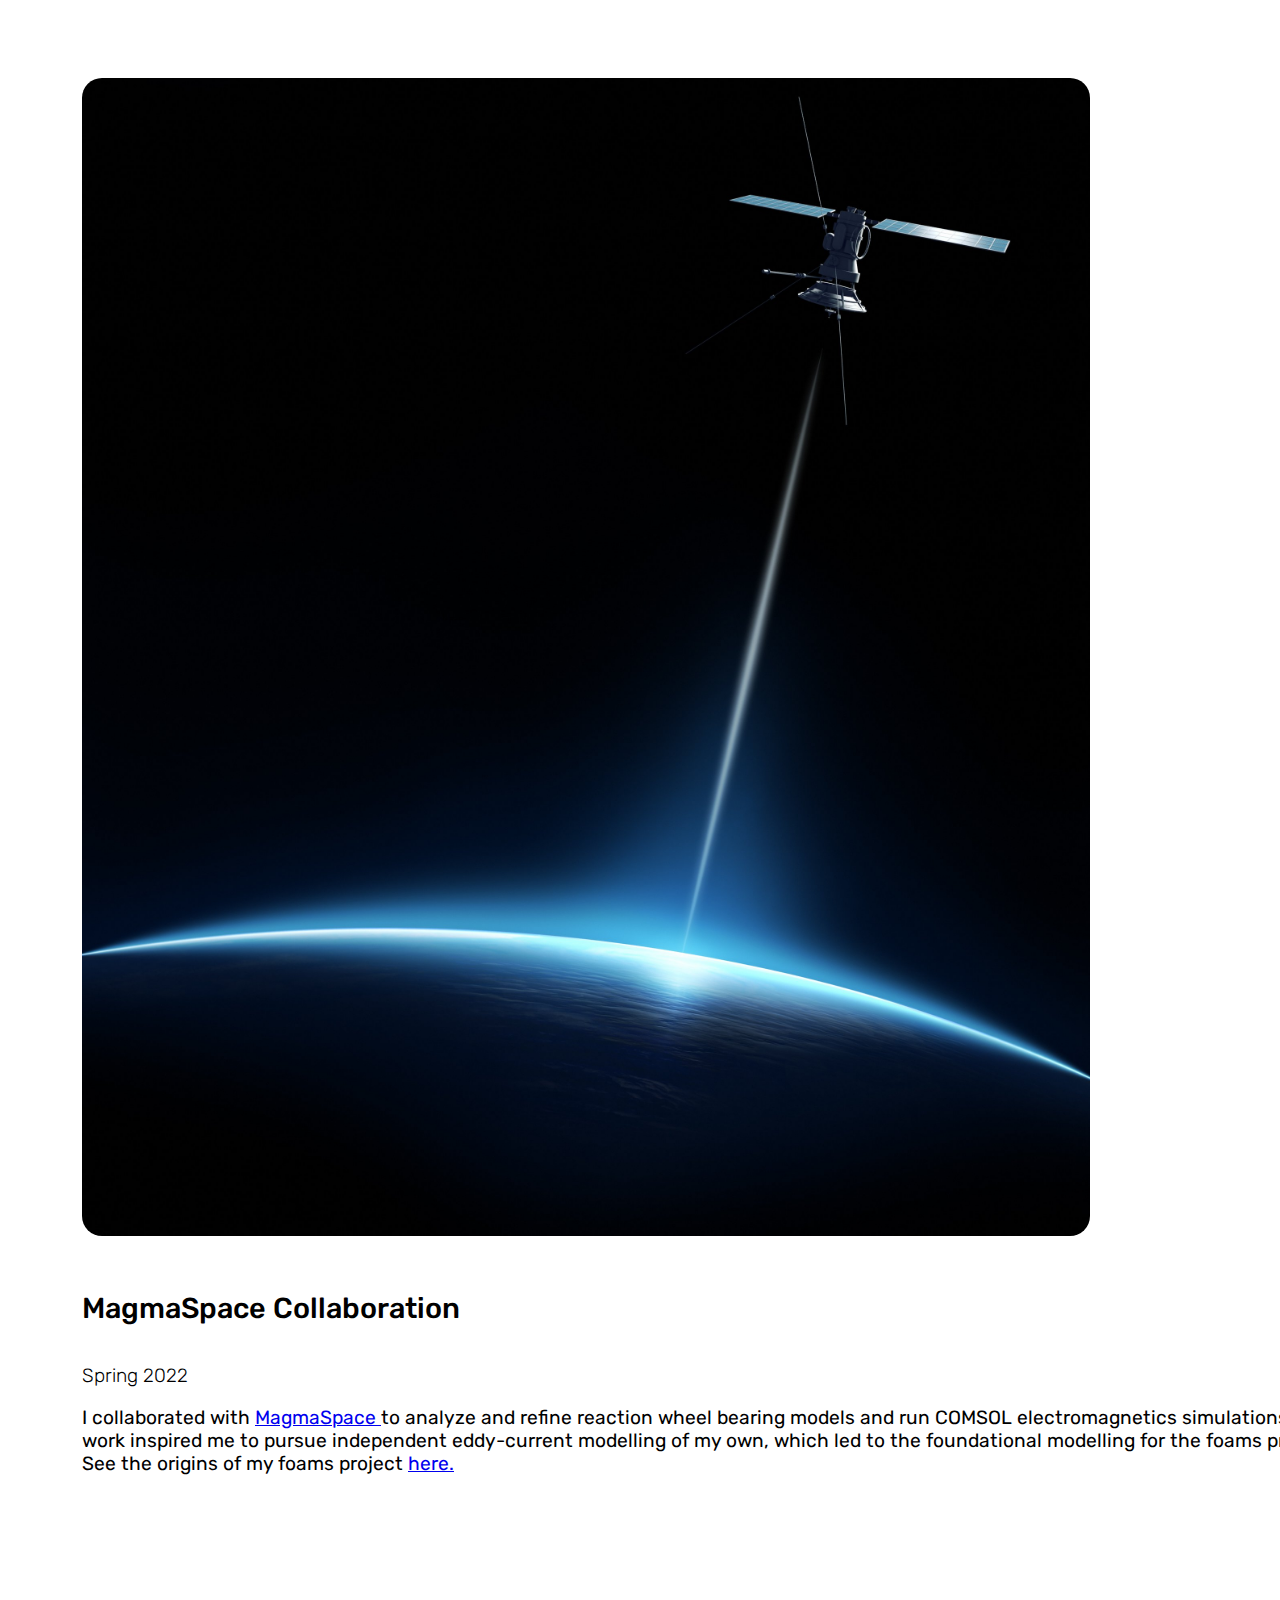
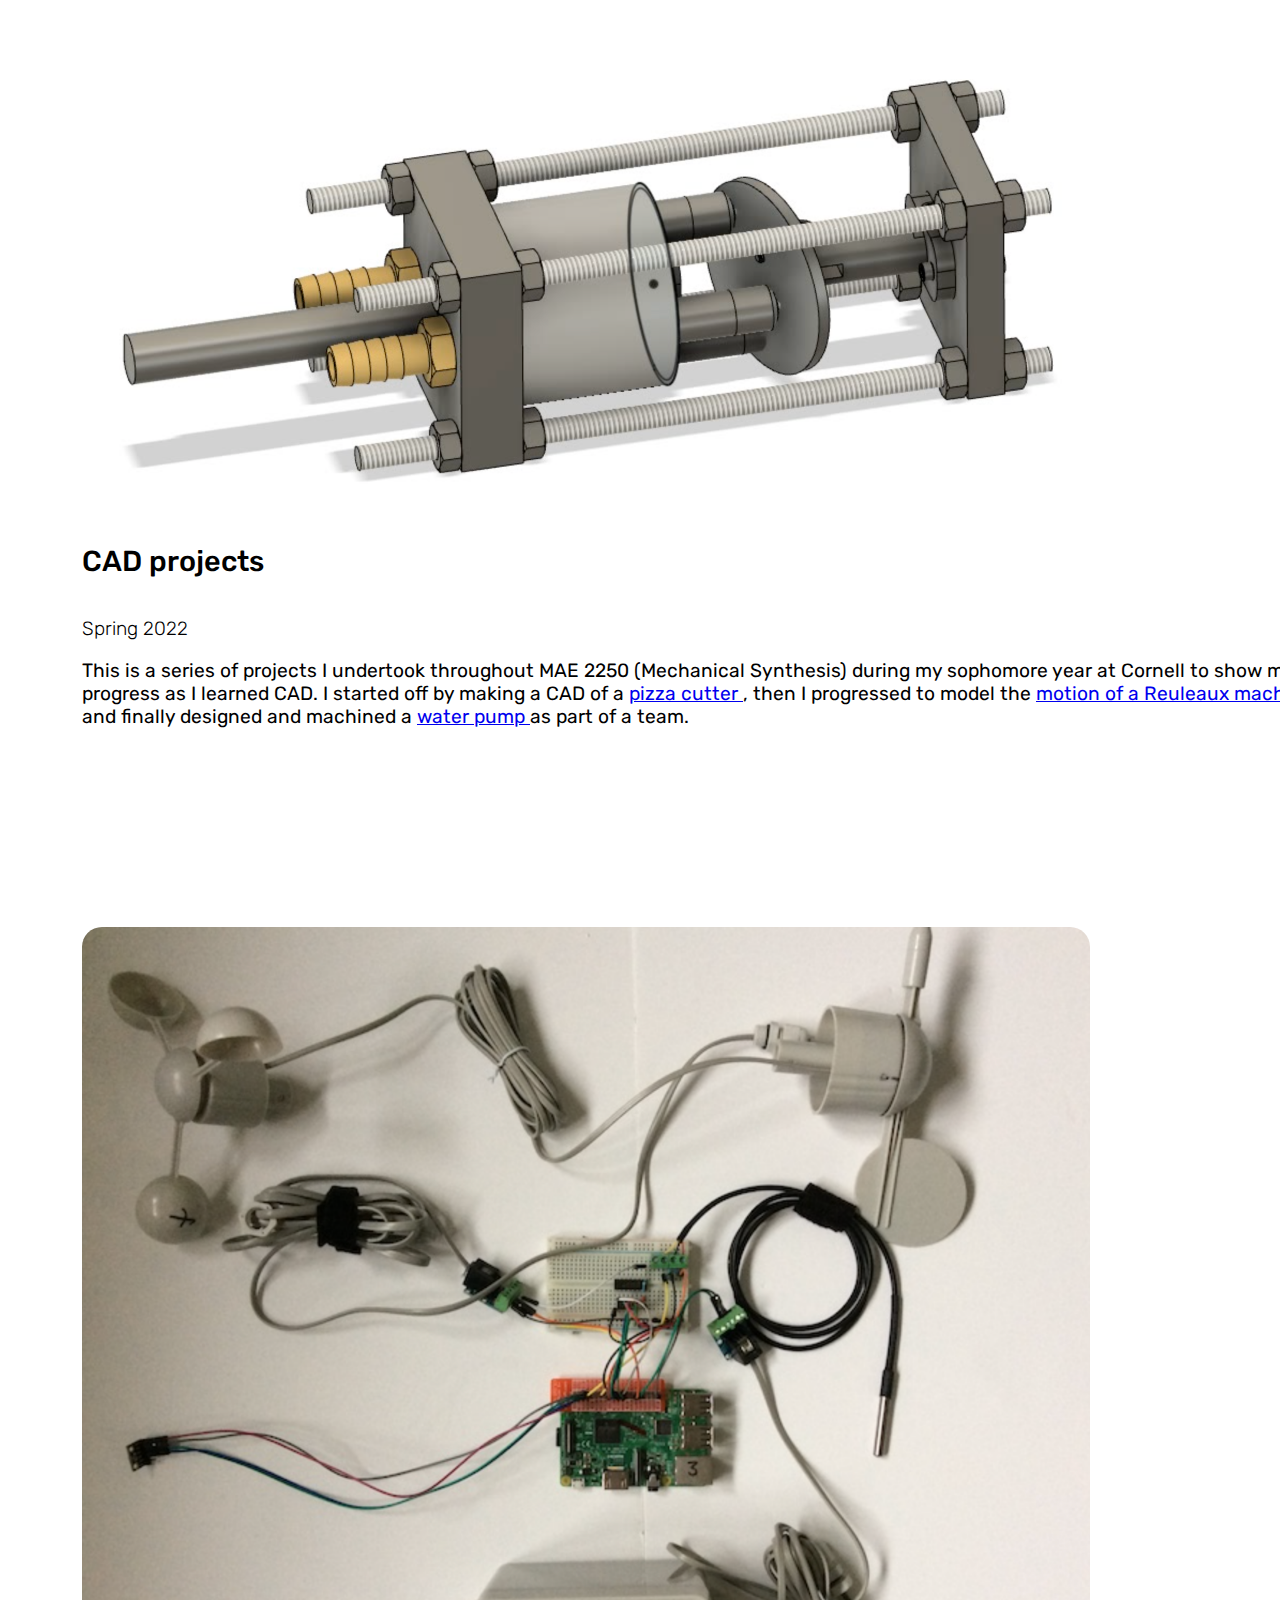
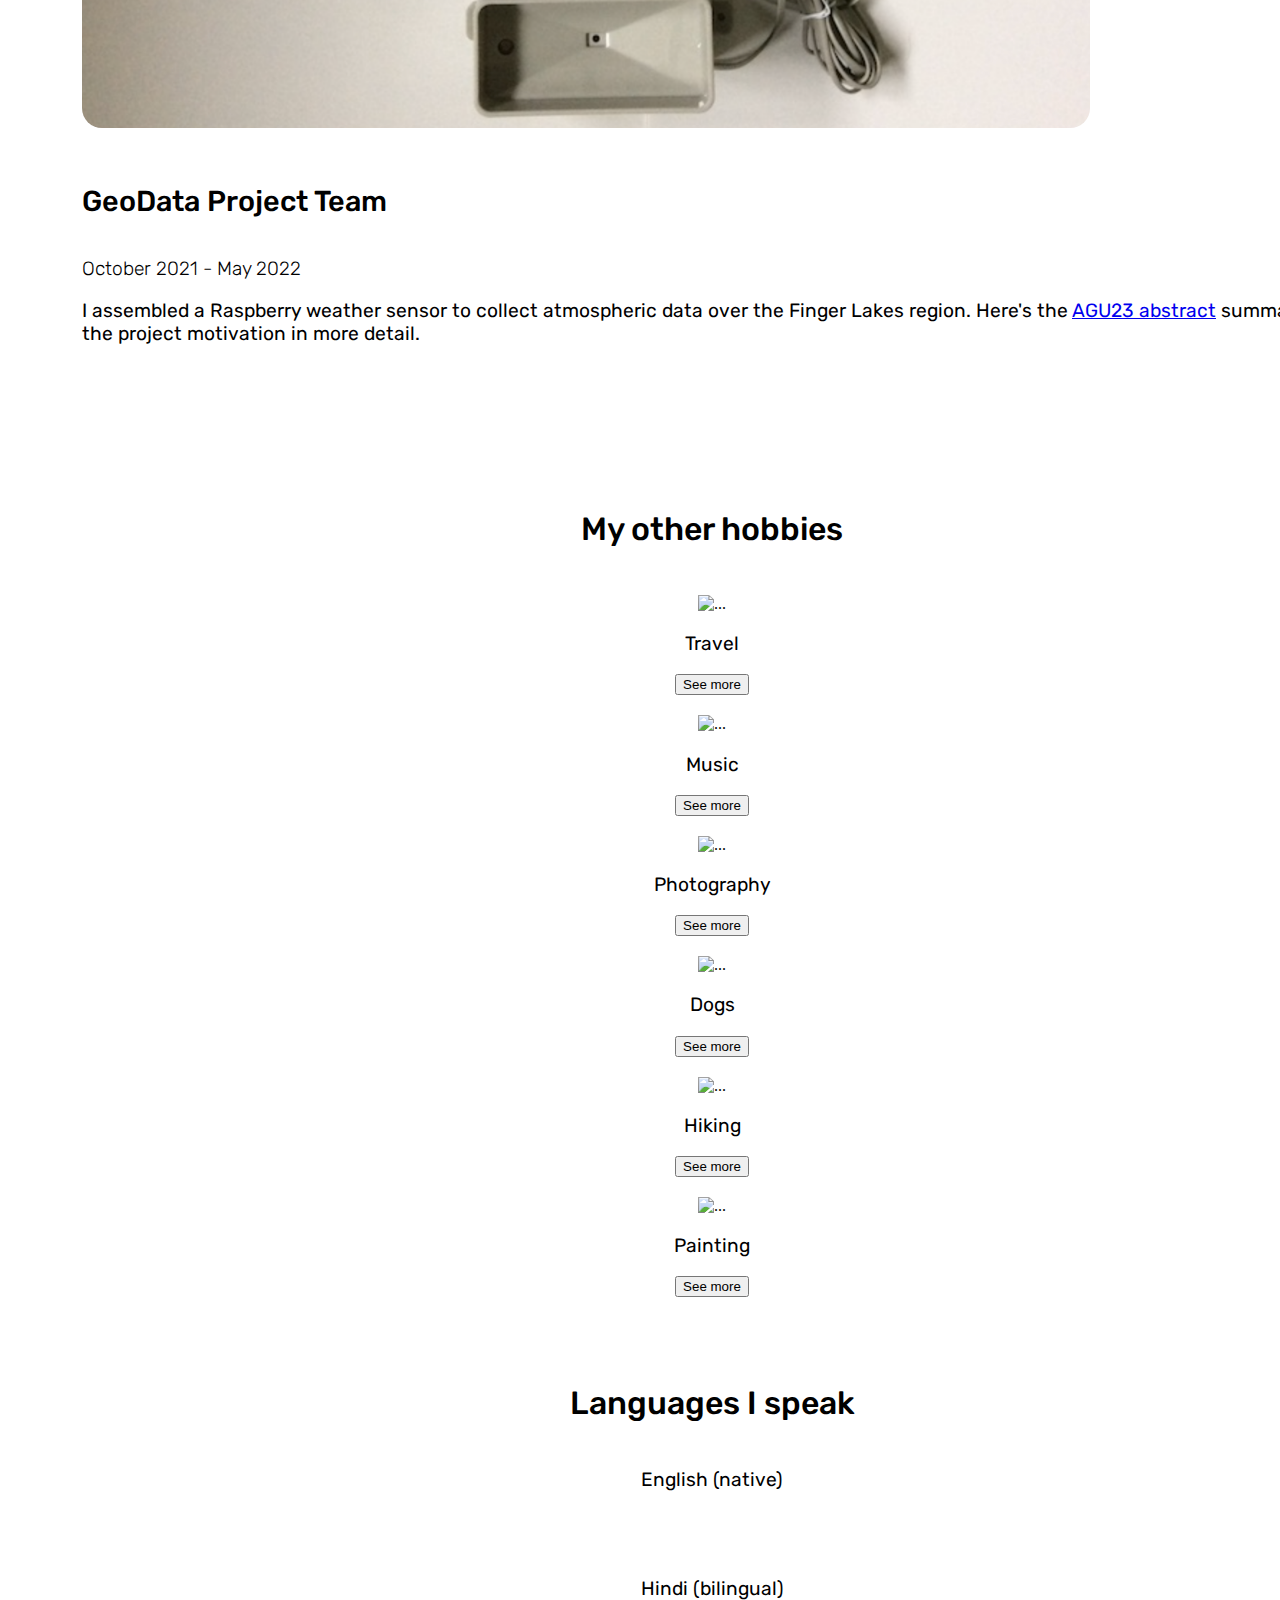
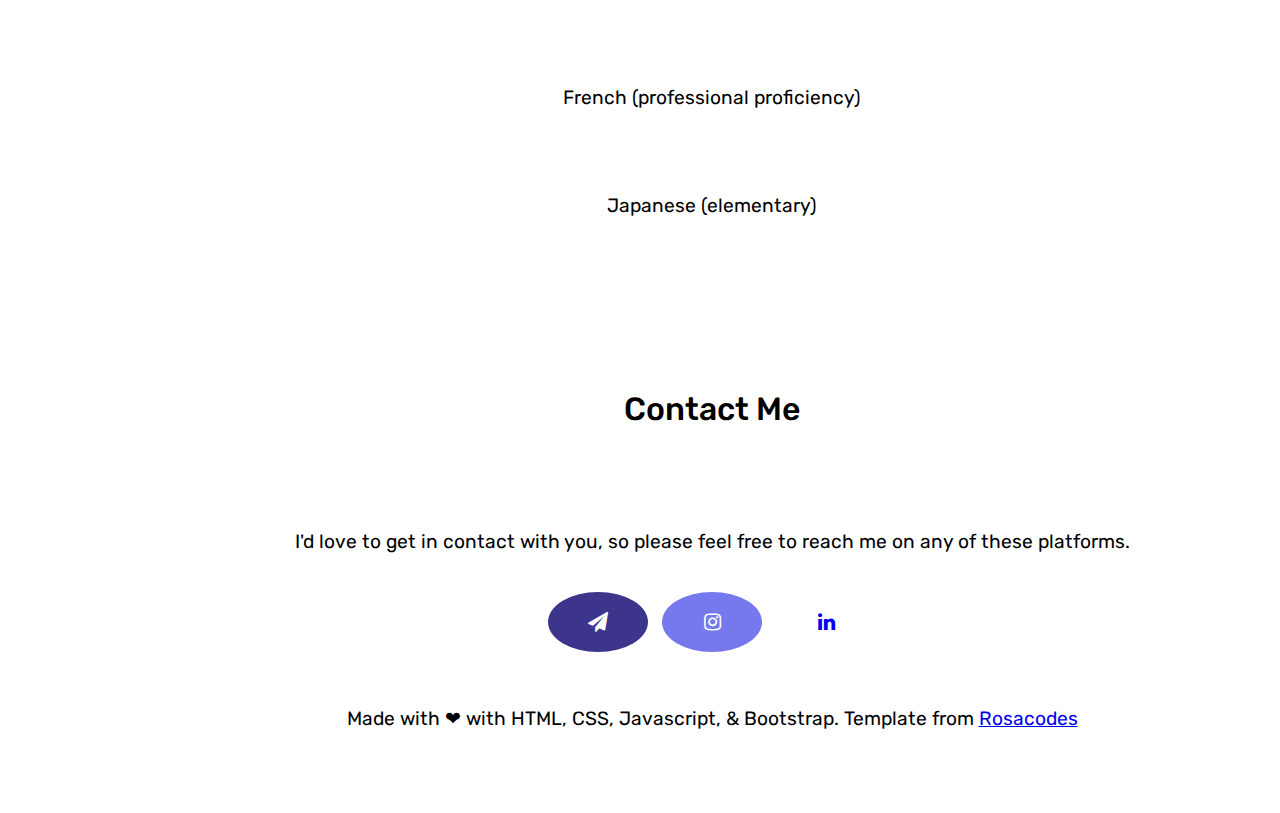
==== commit 601948d4: "rephrasing" ====
--- a/index.html
+++ b/index.html
@@ -31,7 +31,7 @@
             <p style="padding-bottom: 5px;">Hi, my name is Jahnavi. <br><br>
               I am a Cornell undergrad majoring in mechanical engineering with a passion for all things aerospace. <br><br>
               My vision is to build the space systems of the future, with an eye on building sustainable, long-lasting systems that foster humanity's drive to explore the stars.<br><br>
-              I am particularly excited about exploring the interdisciplinary realms of aerospace, since I believe this space has the highest potential for innovative discoveries of our time to happen.</p>
+              I am particularly excited about exploring the intersection between key aerospace research areas such as Electric Propulsion, Thermal Management and Structures, since I believe this space has the highest potential for the most innovative inventions of our time.</p>
           </div>
           <div class="small-container-right">
             <img src="assets/IMG_6237.jpeg" class="title-image">
@@ -46,7 +46,7 @@
             <h3>Plasma Diagnostics for a Water Electrolysis Hall-Effect Thruster </h3>
             <p class="time-text">Summer 2023</p> <!--Add your own dates-->
             <p>I spent my most recent summer working at the Imperial Plasma Propulsion Lab at Imperial College London to develop a range of in-house plasma diagnostics devices for their 2kW AQUAHET. This is an engineering prototype of a water electrolysis Hall thruster further developed from the WETHET iteration. In particular, I constructed a Langmuir probe and created a test plan outlining key steps for setup, implementation and data collection to characterise the plasma plumes for oxygen and water propellants. </p>
-            <p> See an outline of the <a href="assets/PPl test plan document.pdf" target="_blank">test plan </a> I developed, with some reflections on what I learned over the summer.</p>
+            <p> See an outline of the <a href="assets/PPL test plan document.pdf" target="_blank">test plan </a> I developed, with some reflections on what I learned over the summer.</p>
             <!--<button style="padding-bottom: 5px;" type="button" class="btn btn-outline-success" id="btn1" href="assets/Jahnavi_Sinha_AIAA_paper.pdf">See more</button>-->
           </div>
           <div class="small-container-right">
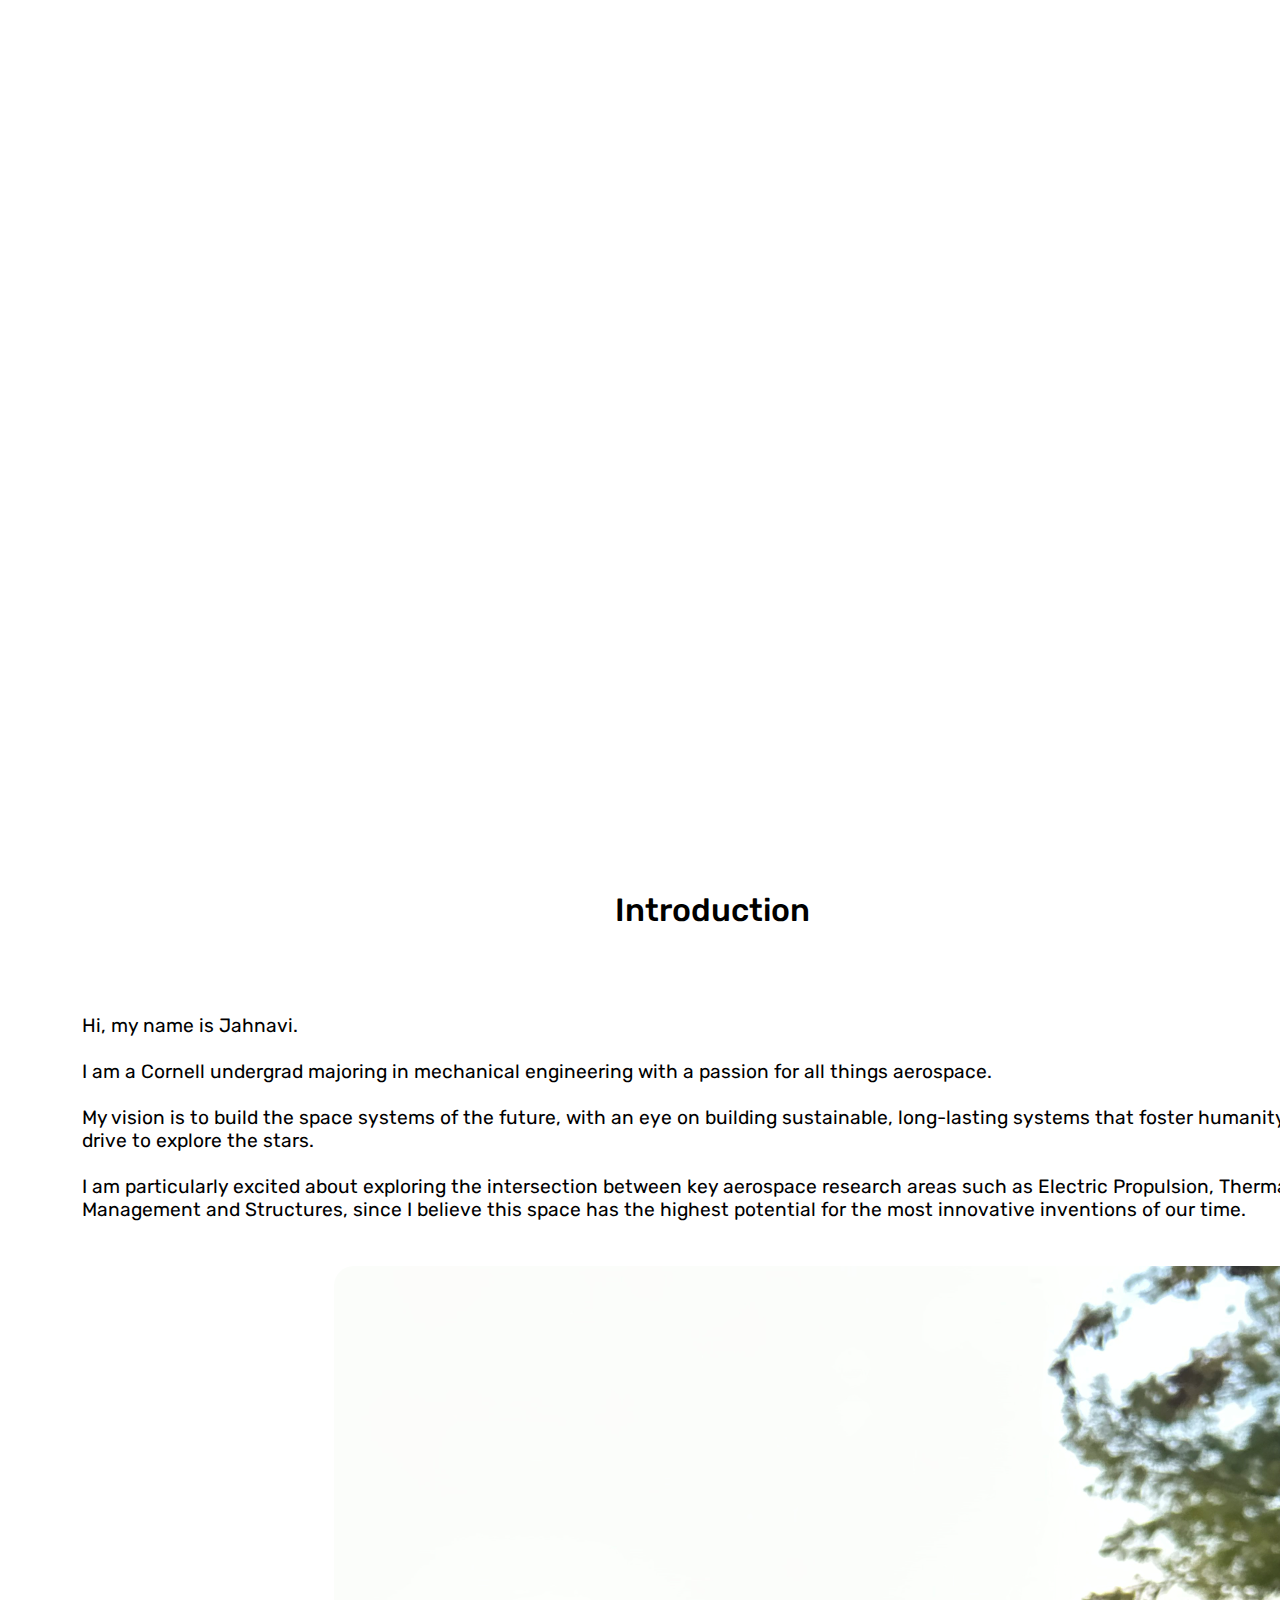
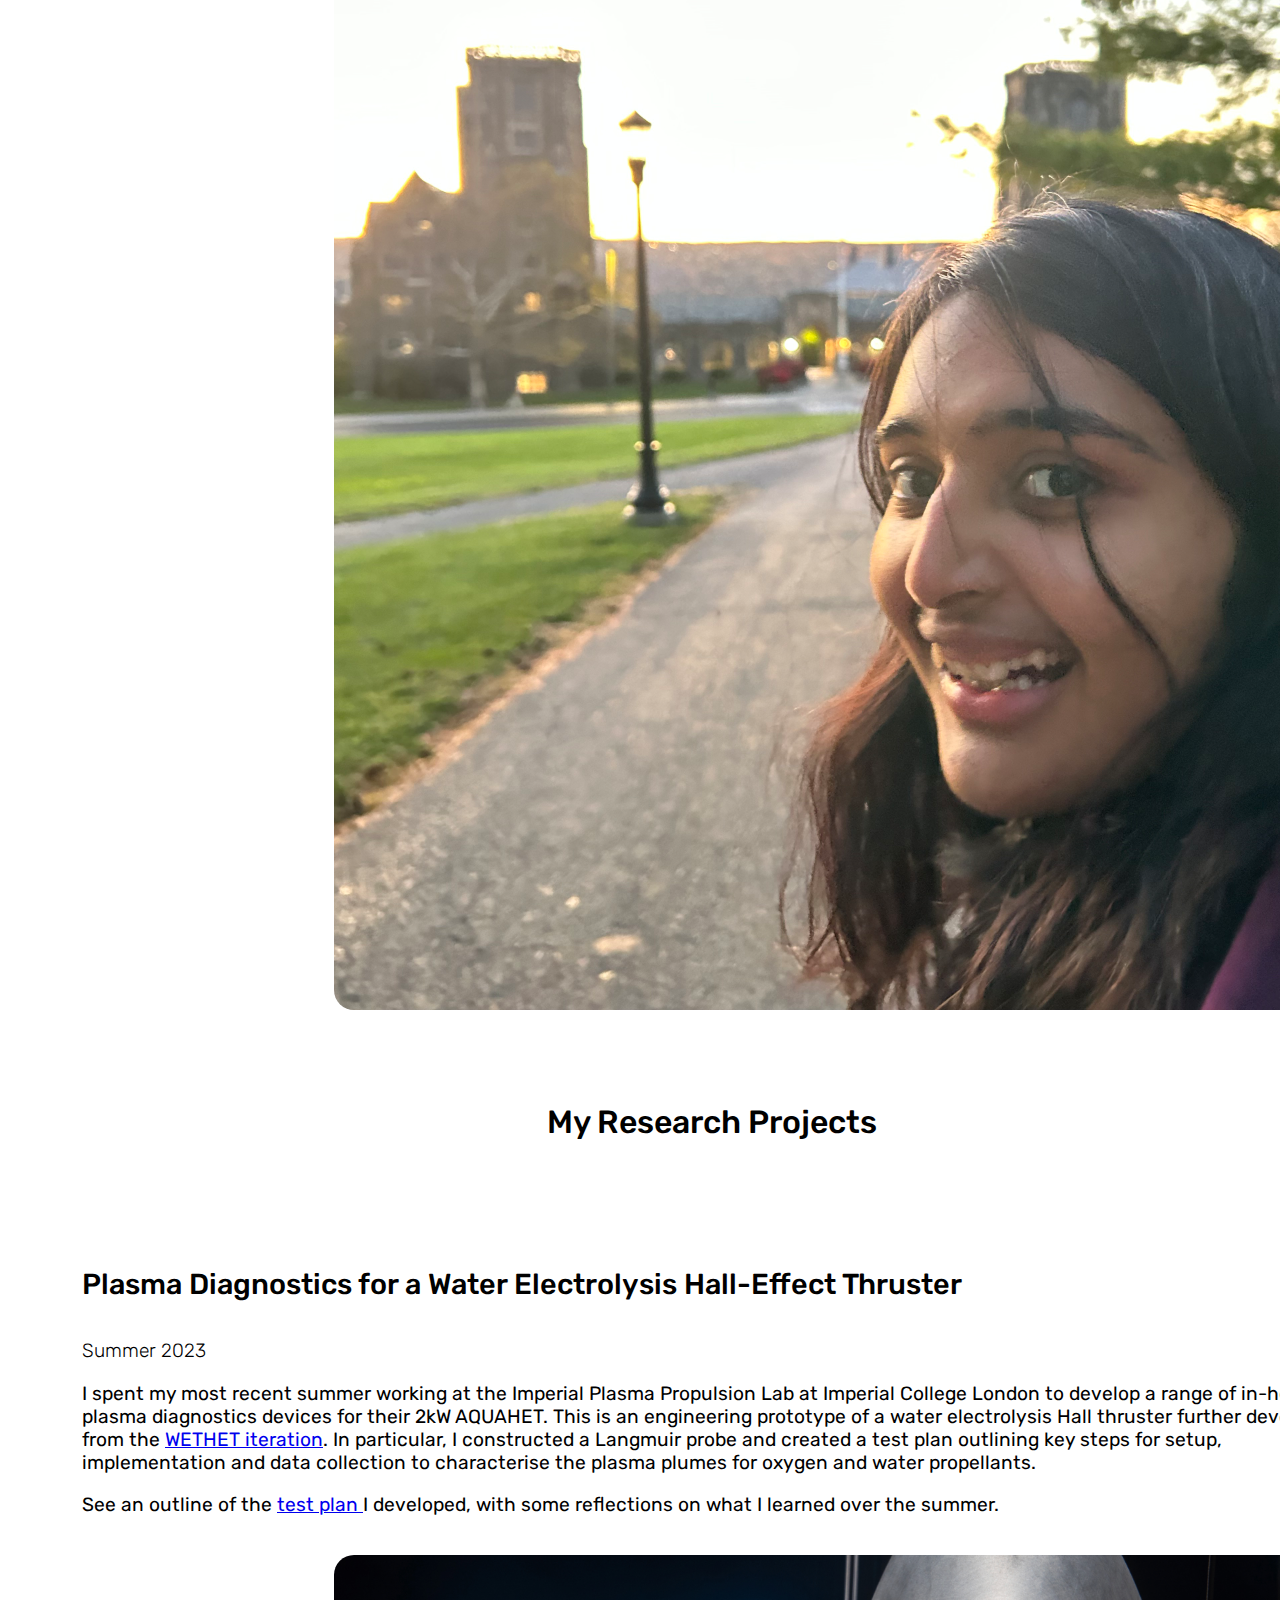
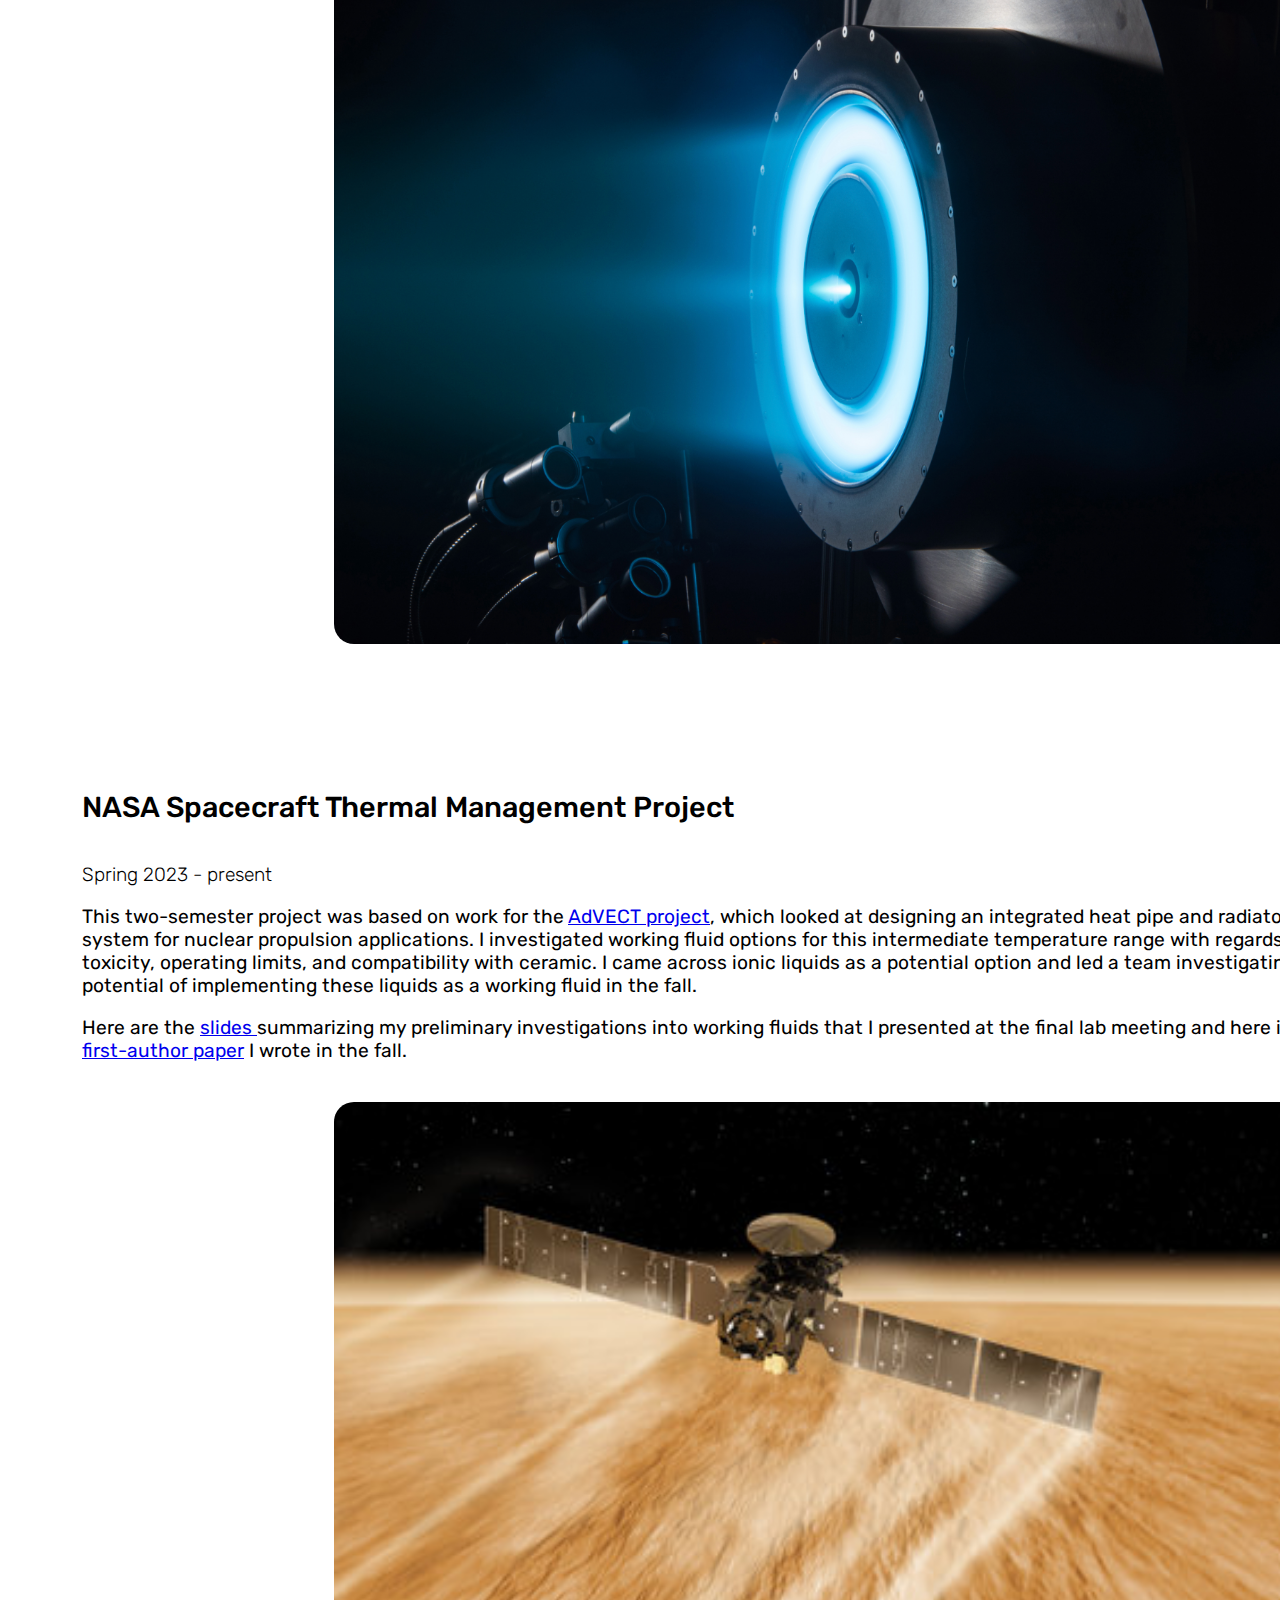
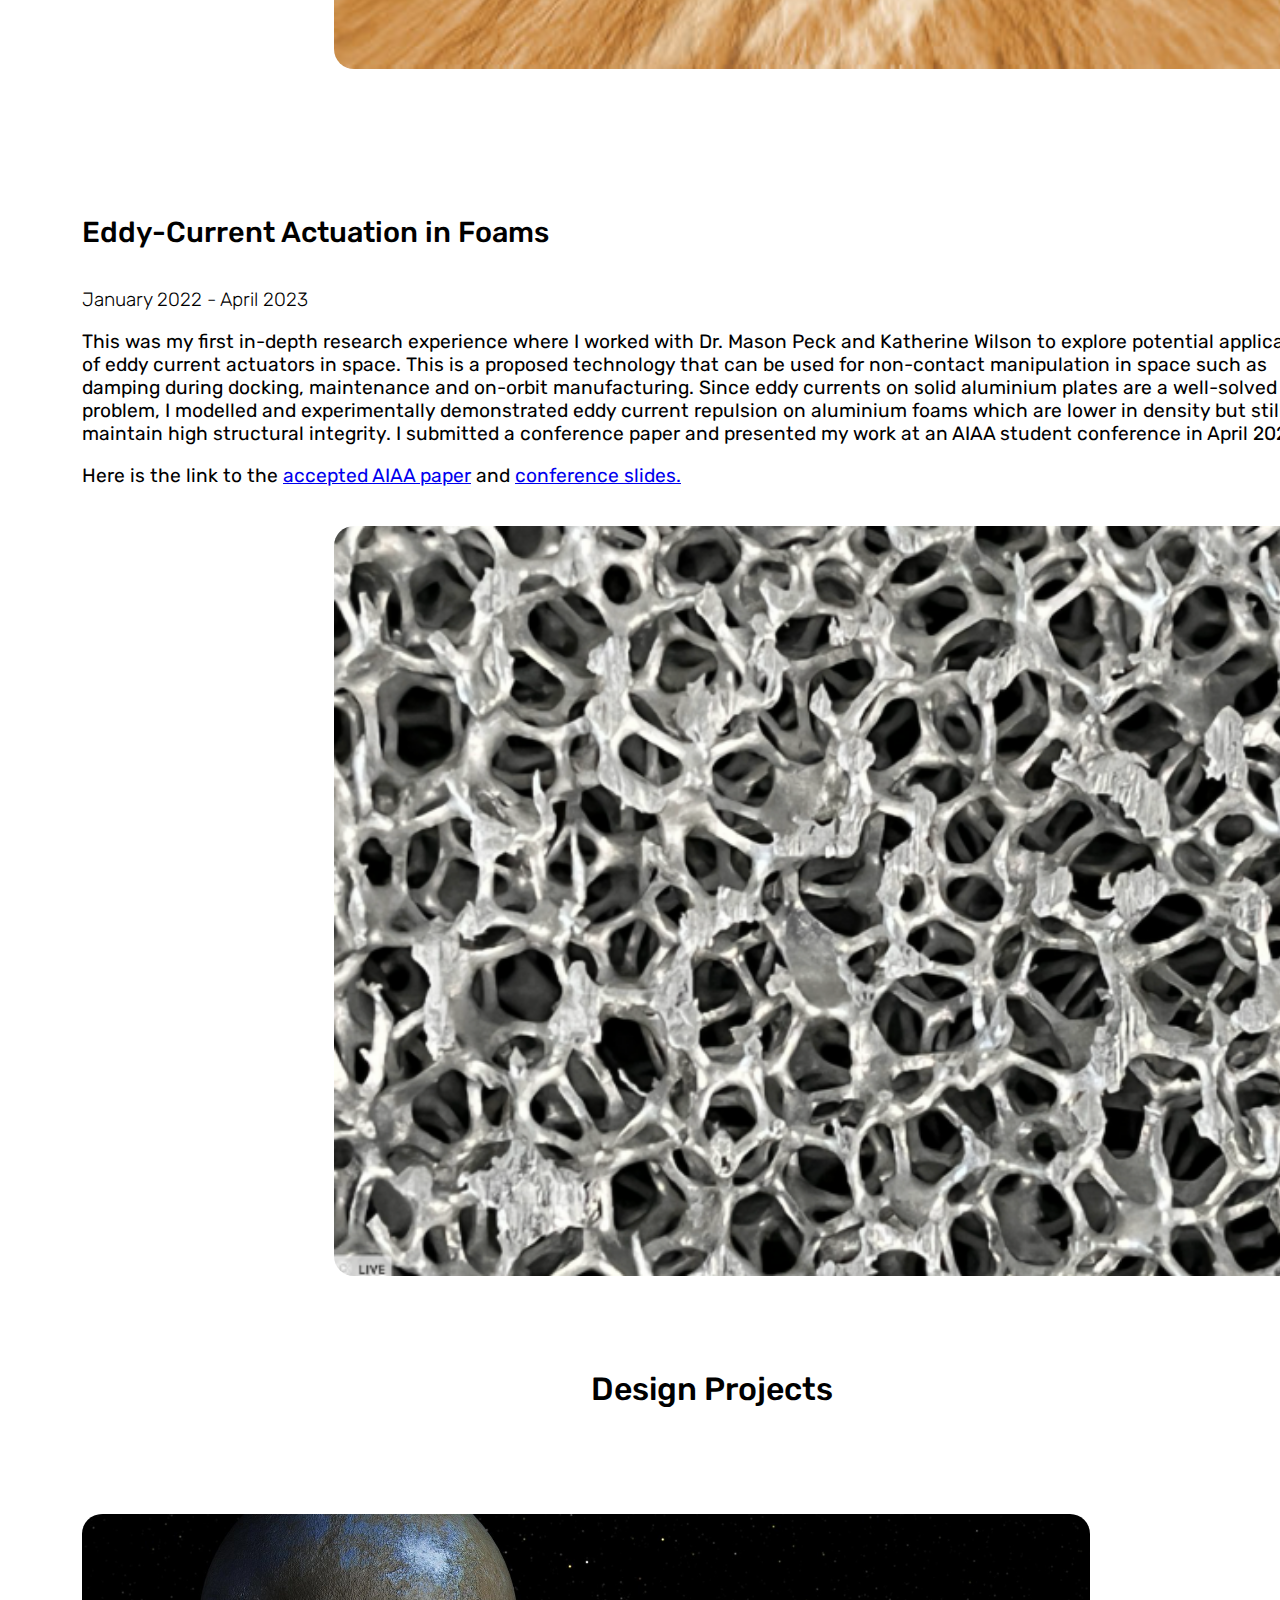
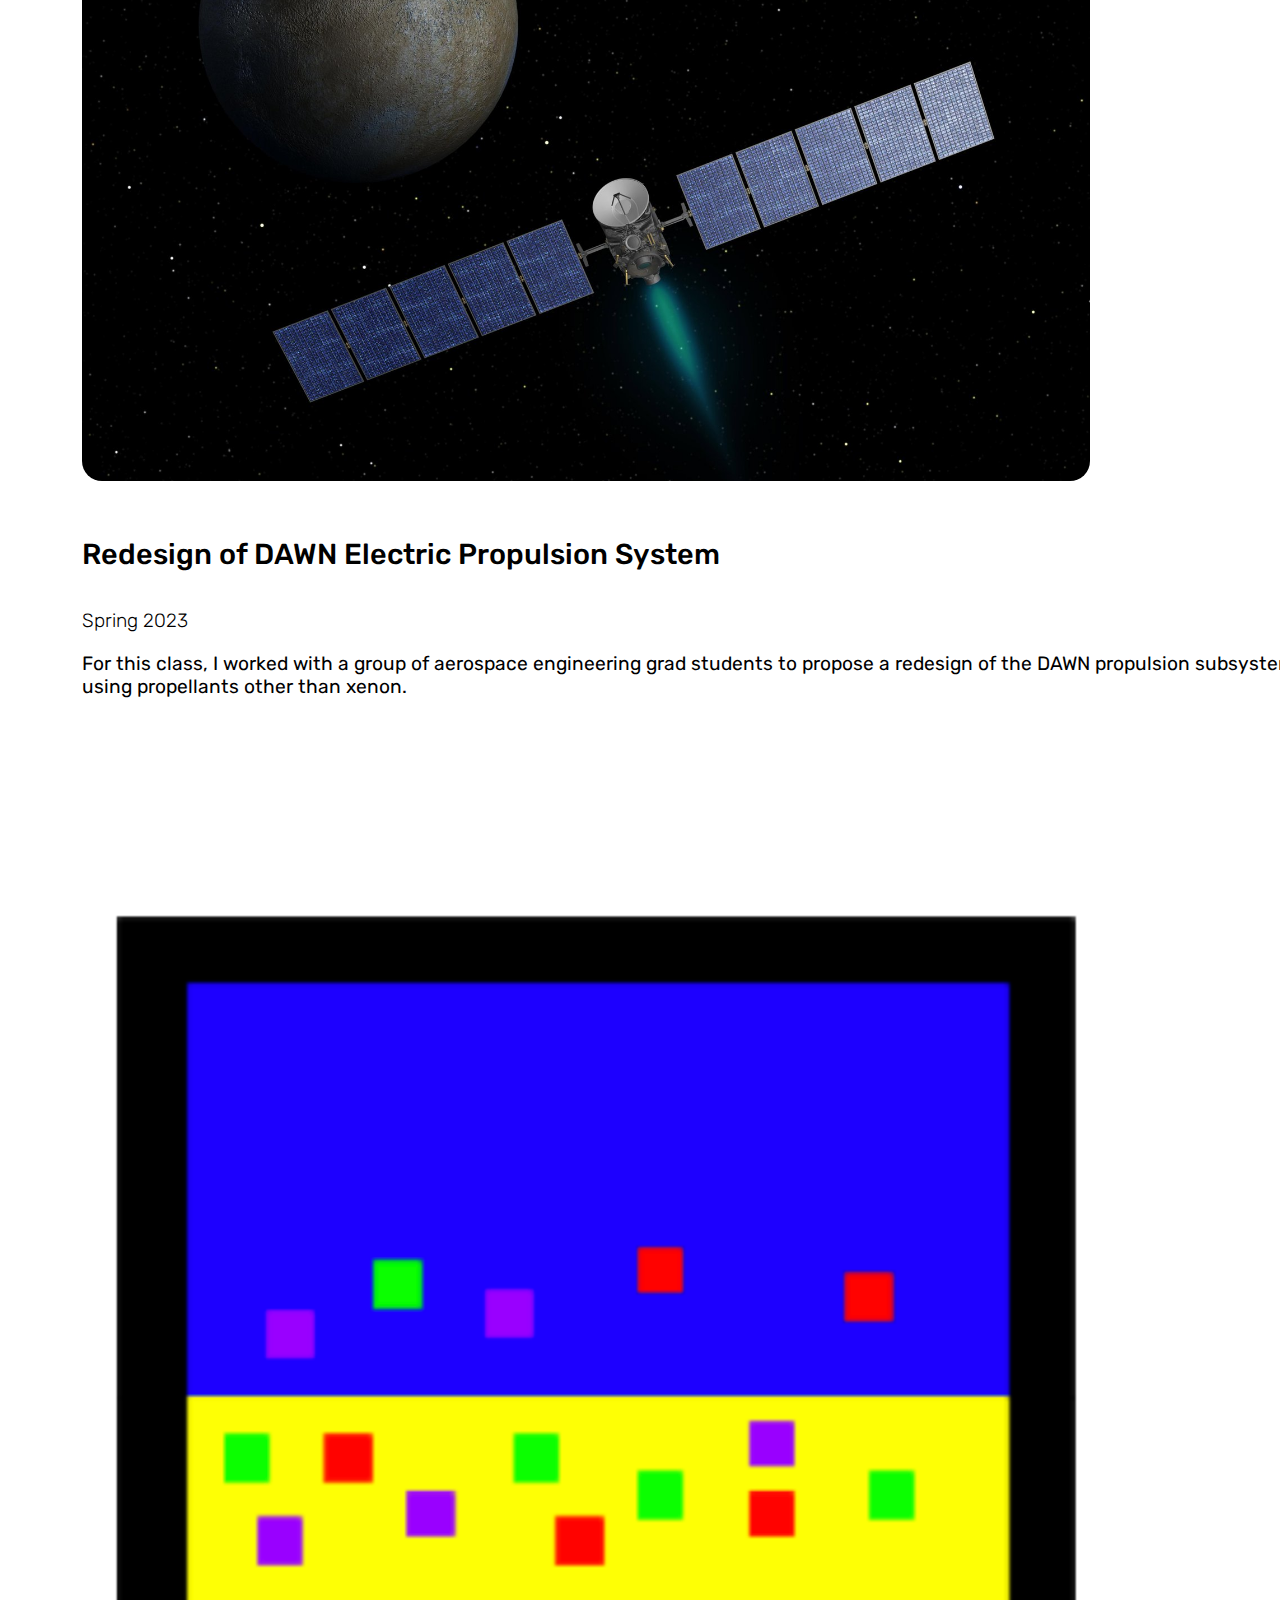
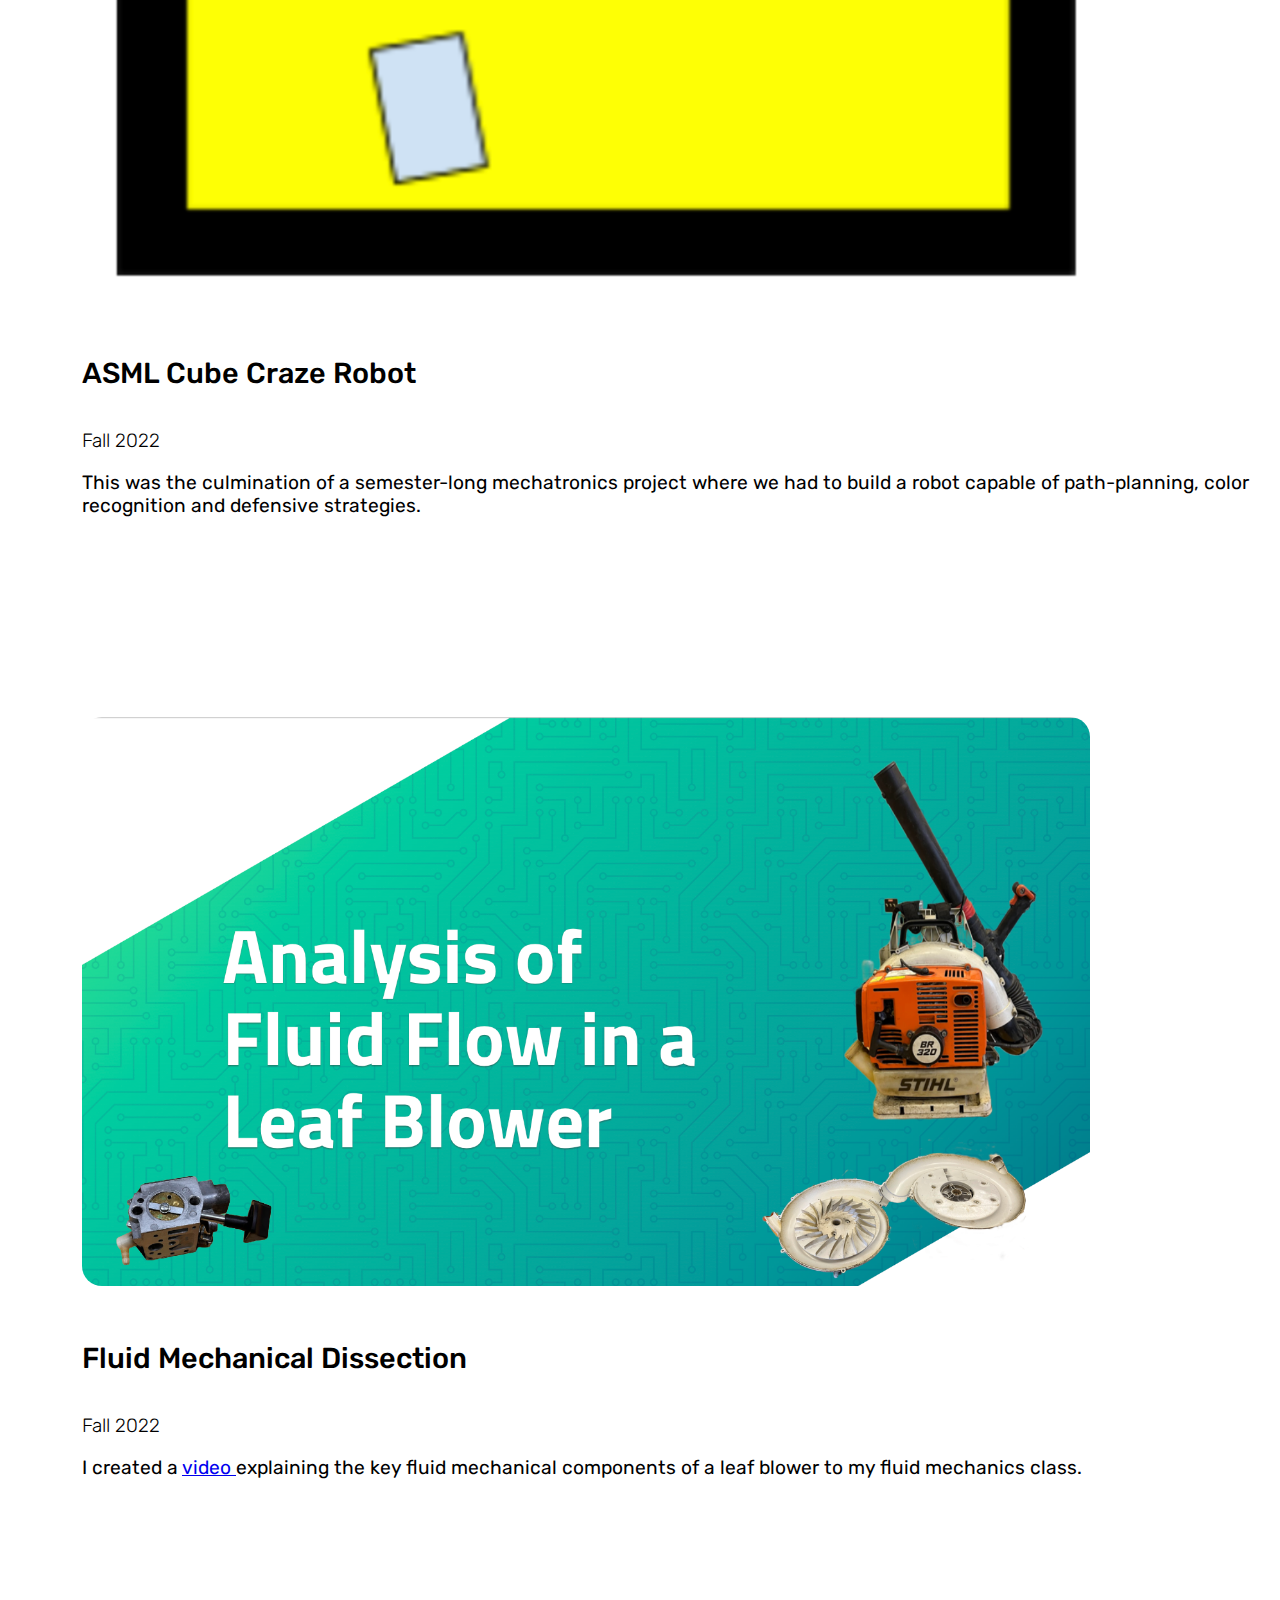
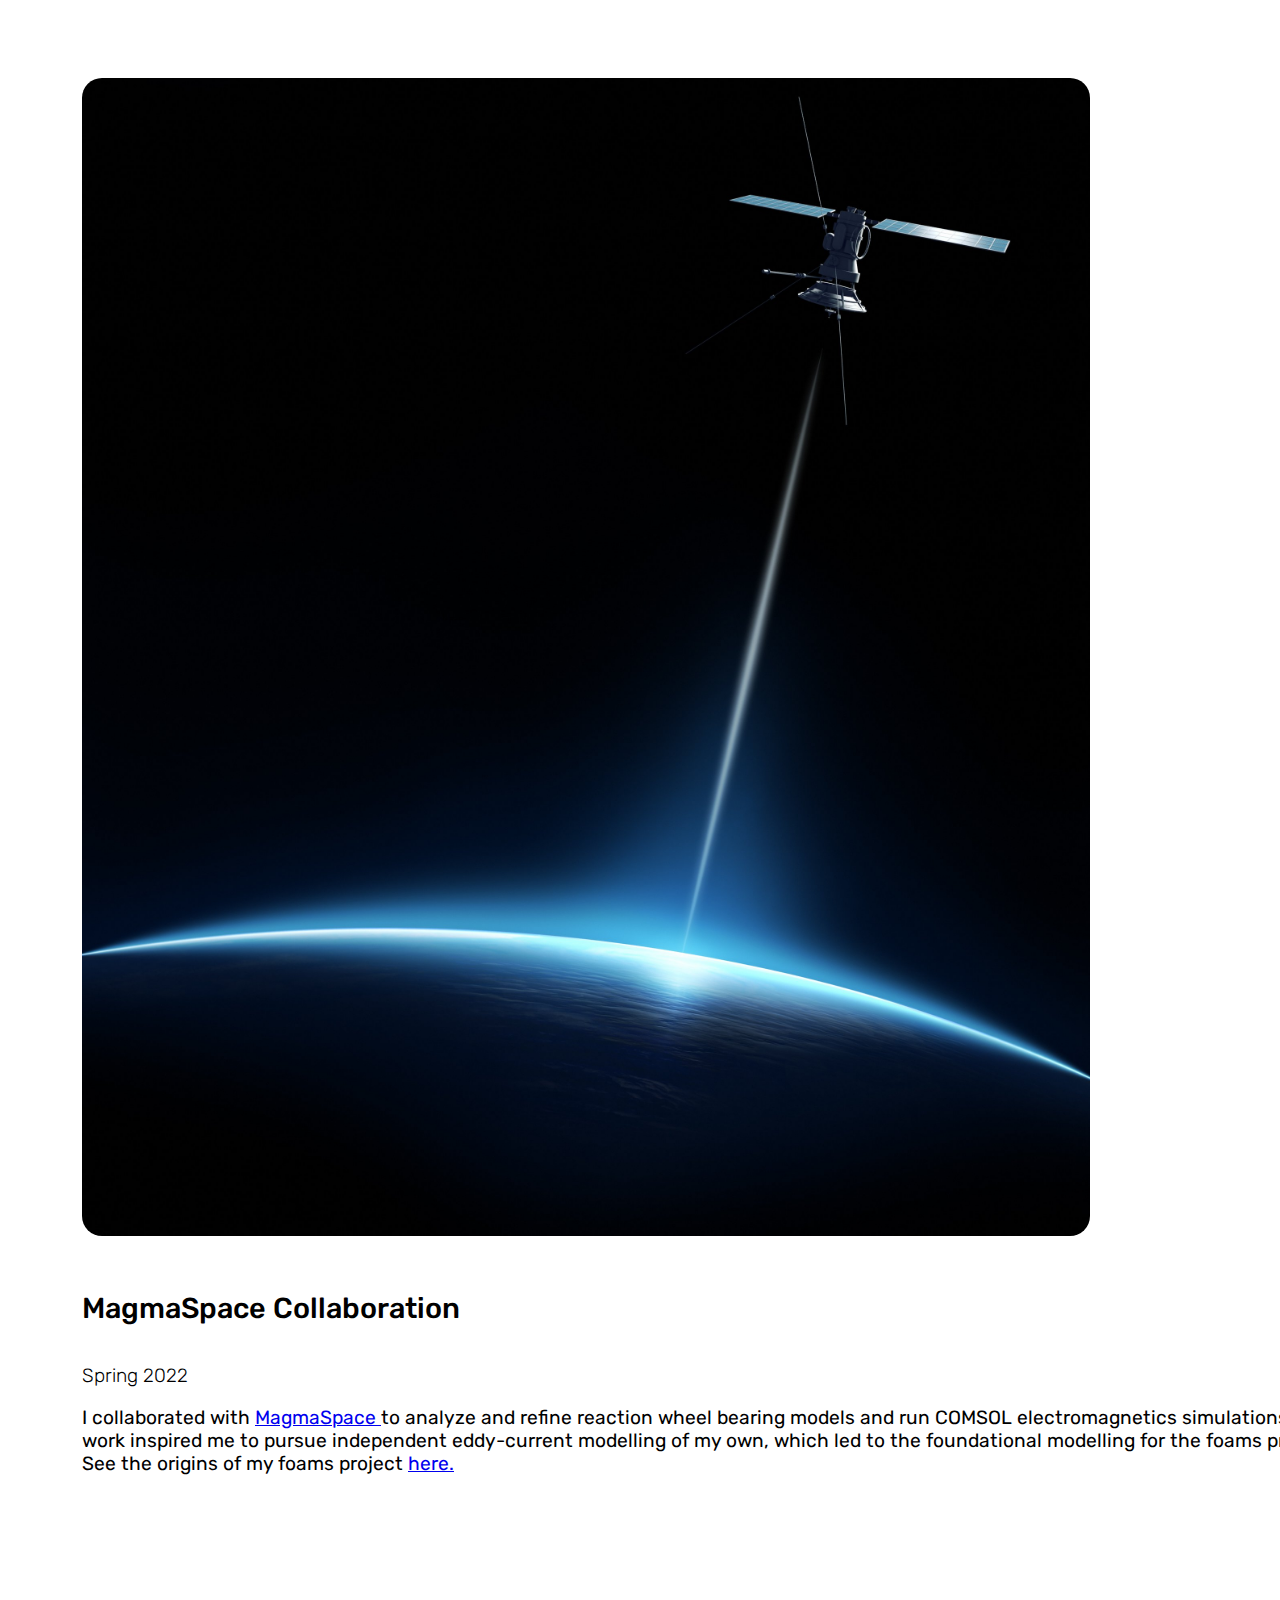
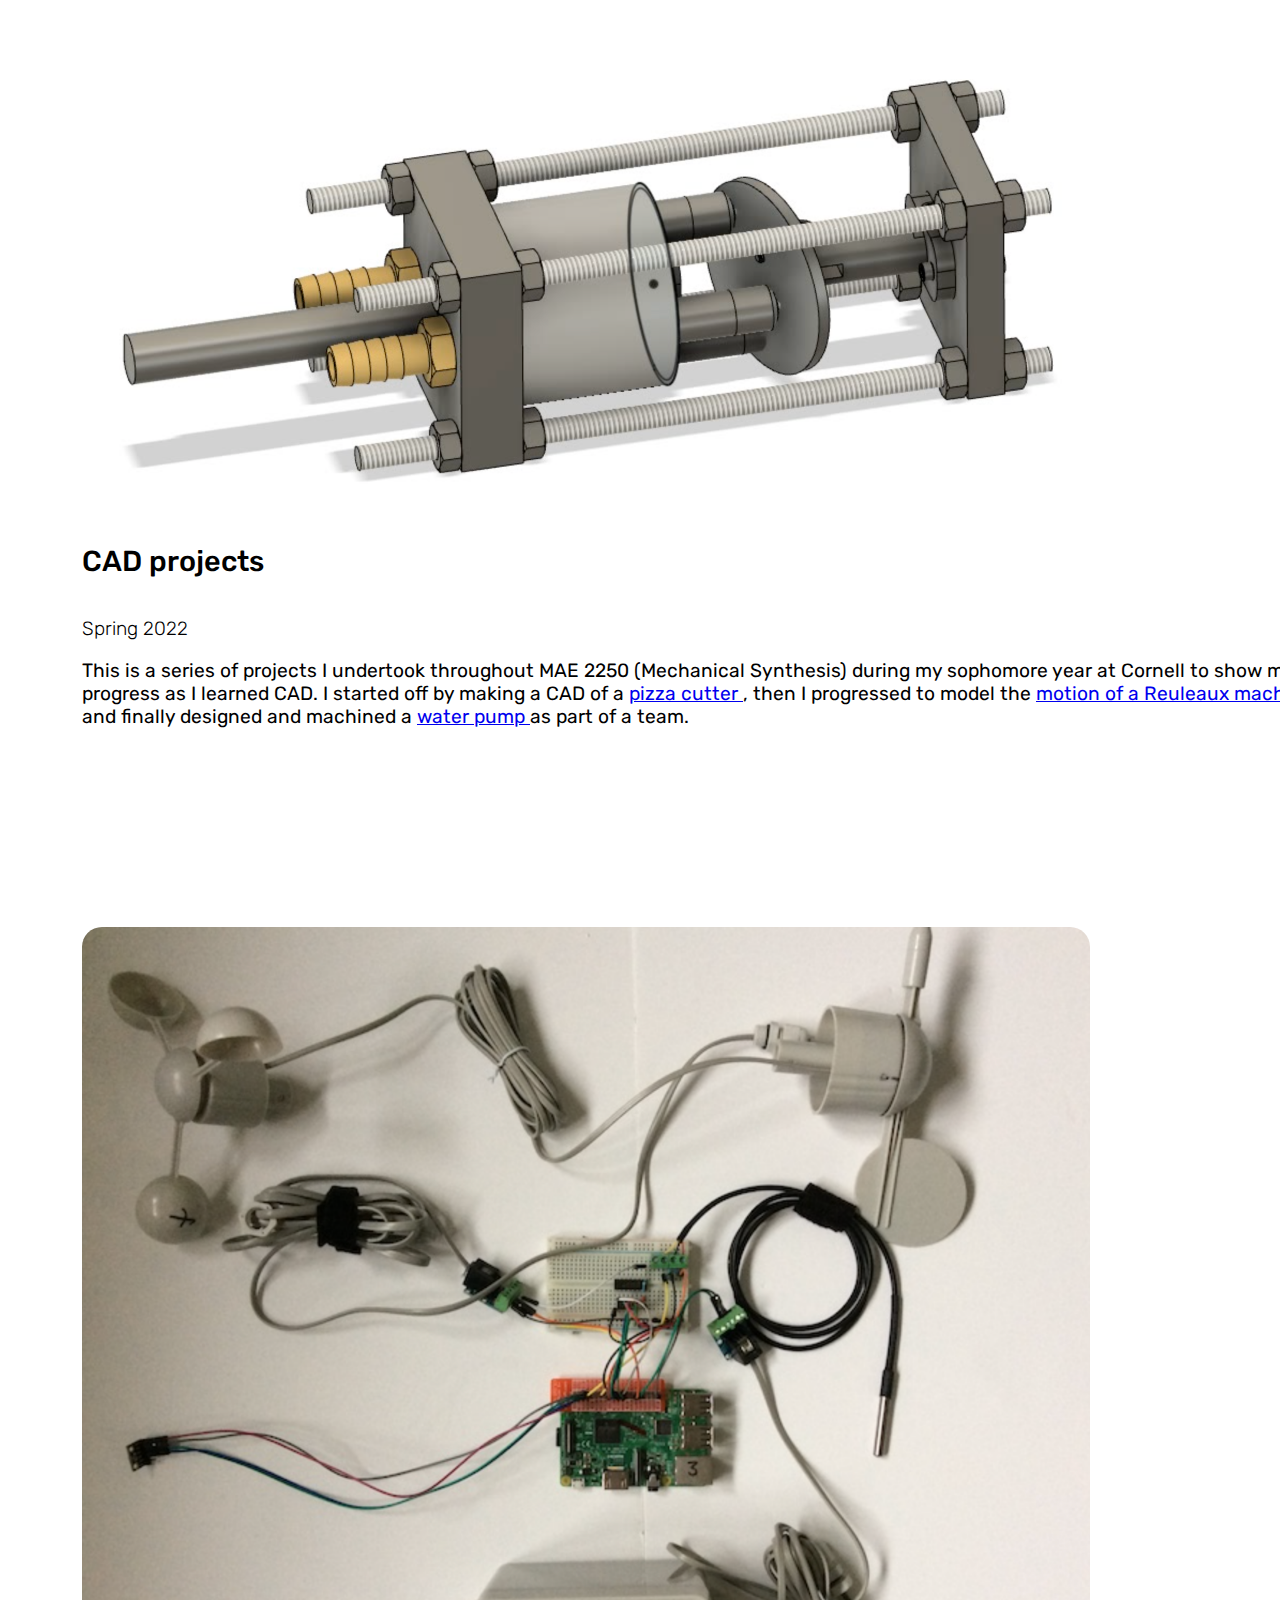
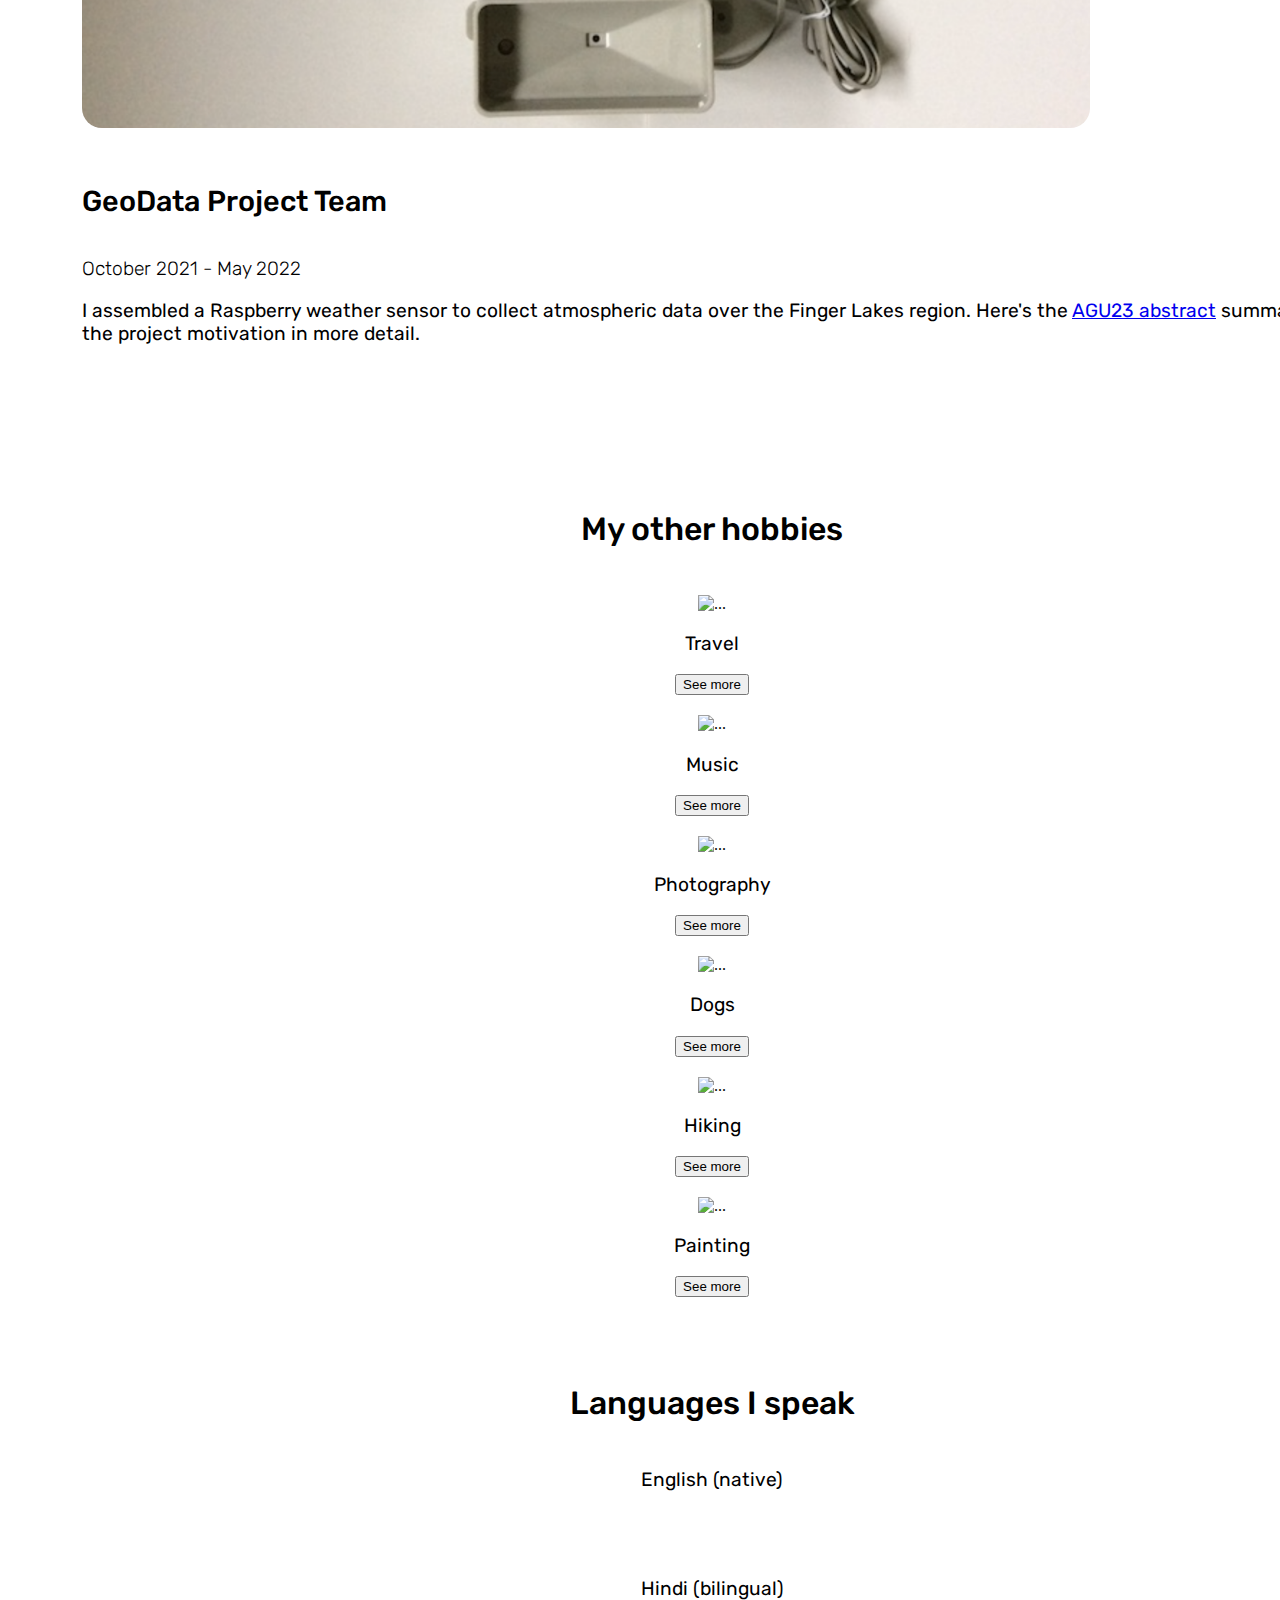
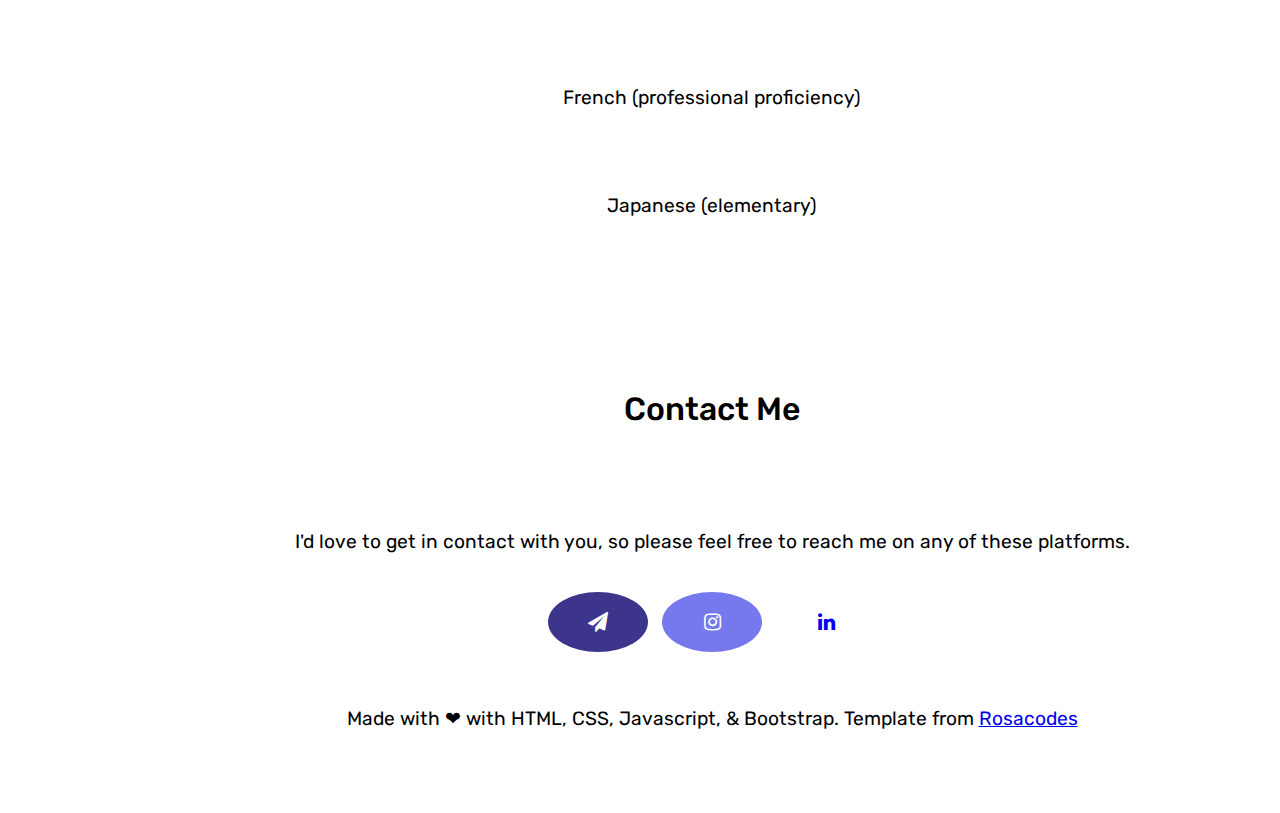
==== commit 5ddc70ba: "fixed broken links" ====
--- a/index.html
+++ b/index.html
@@ -45,7 +45,7 @@
           <div class="big-container-left">
             <h3>Plasma Diagnostics for a Water Electrolysis Hall-Effect Thruster </h3>
             <p class="time-text">Summer 2023</p> <!--Add your own dates-->
-            <p>I spent my most recent summer working at the Imperial Plasma Propulsion Lab at Imperial College London to develop a range of in-house plasma diagnostics devices for their 2kW AQUAHET. This is an engineering prototype of a water electrolysis Hall thruster further developed from the WETHET iteration. In particular, I constructed a Langmuir probe and created a test plan outlining key steps for setup, implementation and data collection to characterise the plasma plumes for oxygen and water propellants. </p>
+            <p>I spent my most recent summer working at the Imperial Plasma Propulsion Lab at Imperial College London to develop a range of in-house plasma diagnostics devices for their 2kW AQUAHET. This is an engineering prototype of a water electrolysis Hall thruster further developed from the <a href="https://www.urathrusters.com/het/" target="_blank">WETHET iteration</a>. In particular, I constructed a Langmuir probe and created a test plan outlining key steps for setup, implementation and data collection to characterise the plasma plumes for oxygen and water propellants. </p>
             <p> See an outline of the <a href="assets/PPL test plan document.pdf" target="_blank">test plan </a> I developed, with some reflections on what I learned over the summer.</p>
             <!--<button style="padding-bottom: 5px;" type="button" class="btn btn-outline-success" id="btn1" href="assets/Jahnavi_Sinha_AIAA_paper.pdf">See more</button>-->
           </div>
@@ -128,7 +128,7 @@
           <div class="big-container-right" style="">
             <h3>MagmaSpace Collaboration</h3>
             <p class="time-text">Spring 2022</p>
-            <p style="padding-bottom: 10px;">I collaborated with <a href="magma-space.com" target="_blank">MagmaSpace </a>to analyze and refine reaction wheel bearing models and run COMSOL electromagnetics simulations. This work inspired me to pursue independent eddy-current modelling of my own, which led to the foundational modelling for the foams project. See the origins of my foams project <a href="assets/SSDS_foam_modelling_slides.pptx">here.</a></p>
+            <p style="padding-bottom: 10px;">I collaborated with <a href="https://magma-space.com" target="_blank">MagmaSpace </a>to analyze and refine reaction wheel bearing models and run COMSOL electromagnetics simulations. This work inspired me to pursue independent eddy-current modelling of my own, which led to the foundational modelling for the foams project. See the origins of my foams project <a href="assets/SSDS_foam_modelling_slides.pptx">here.</a></p>
             <!--<button type="button" class="btn btn-outline-success" id="btn4">Youtube video</button>-->
           </div>
         </div>
@@ -141,7 +141,7 @@
           <div class="big-container-right" style="">
             <h3>CAD projects</h3>
             <p class="time-text">Spring 2022</p>
-            <p style="padding-bottom: 10px;">This is a series of projects I undertook throughout MAE 2250 (Mechanical Synthesis) during my sophomore year at Cornell to show my progress as I learned CAD. I started off by making a CAD of a <a href="assets/pizza_cutter.png">pizza cutter </a>, then I progressed to model the <a href="assets/c5_reuleaux_machine_movement.mov">motion of a Reuleaux machine</a>, and finally designed and machined a <a href="water_pump_exploded_view.avi">water pump </a>as part of a team.</p>
+            <p style="padding-bottom: 10px;">This is a series of projects I undertook throughout MAE 2250 (Mechanical Synthesis) during my sophomore year at Cornell to show my progress as I learned CAD. I started off by making a CAD of a <a href="assets/pizza_cutter.png">pizza cutter </a>, then I progressed to model the <a href="assets/c5_reuleaux_machine_movement.mov">motion of a Reuleaux machine</a>, and finally designed and machined a <a href="assets/water_pump_exploded_view.avi">water pump </a>as part of a team.</p>
             <!--<button type="button" class="btn btn-outline-success" id="btn5">See more</button>-->
           </div>
         </div>
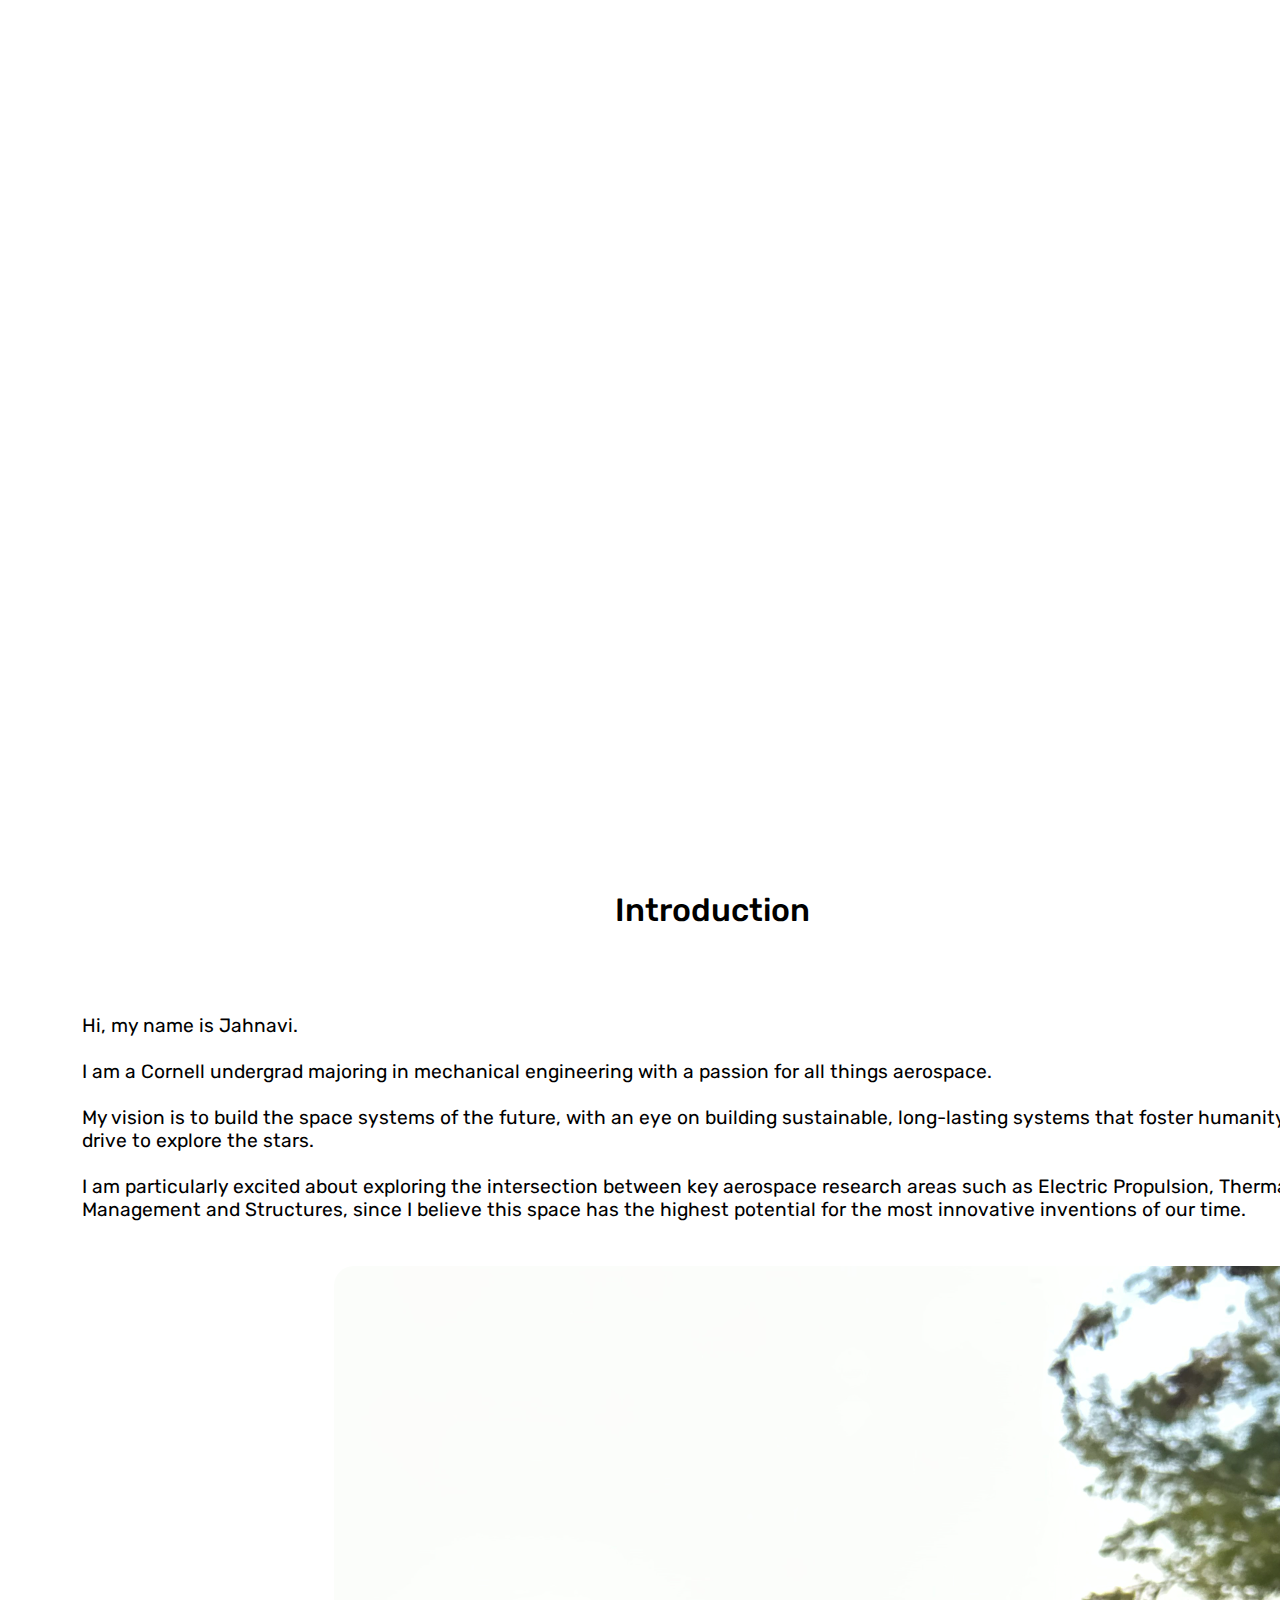
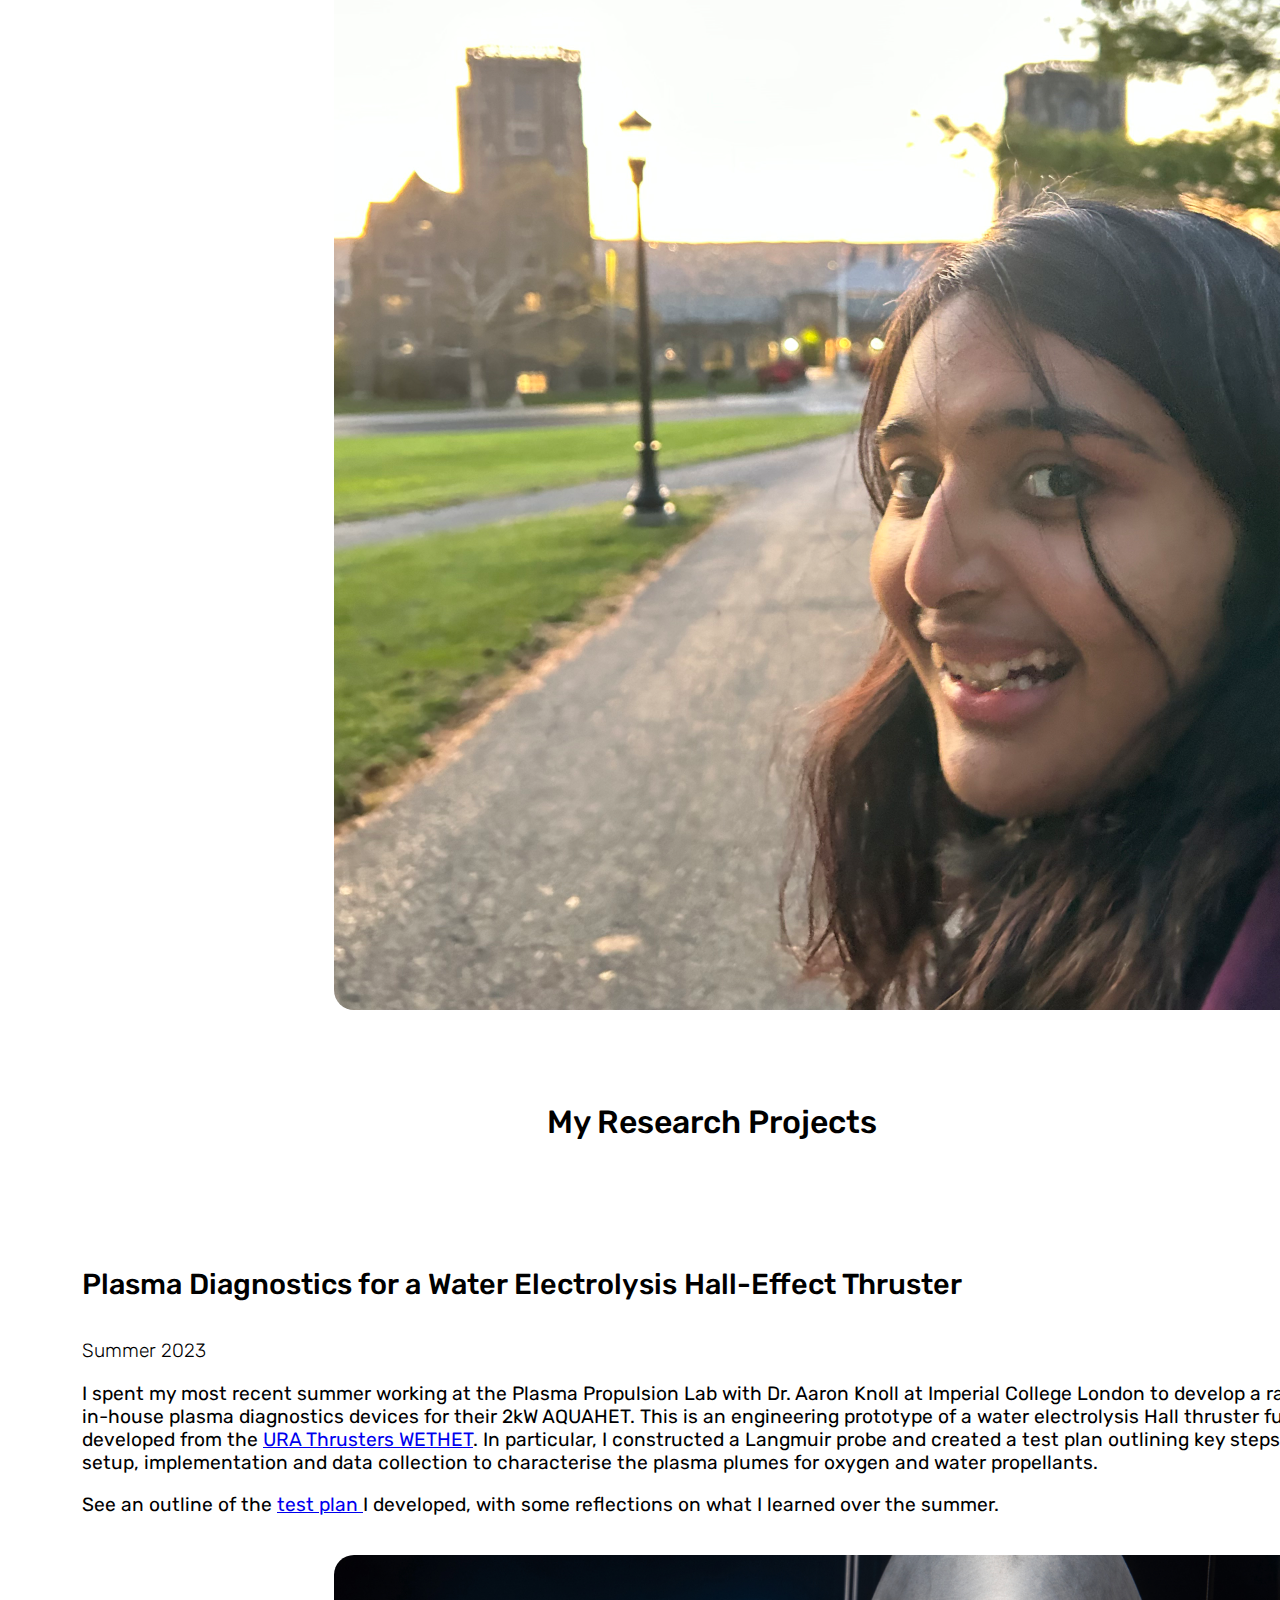
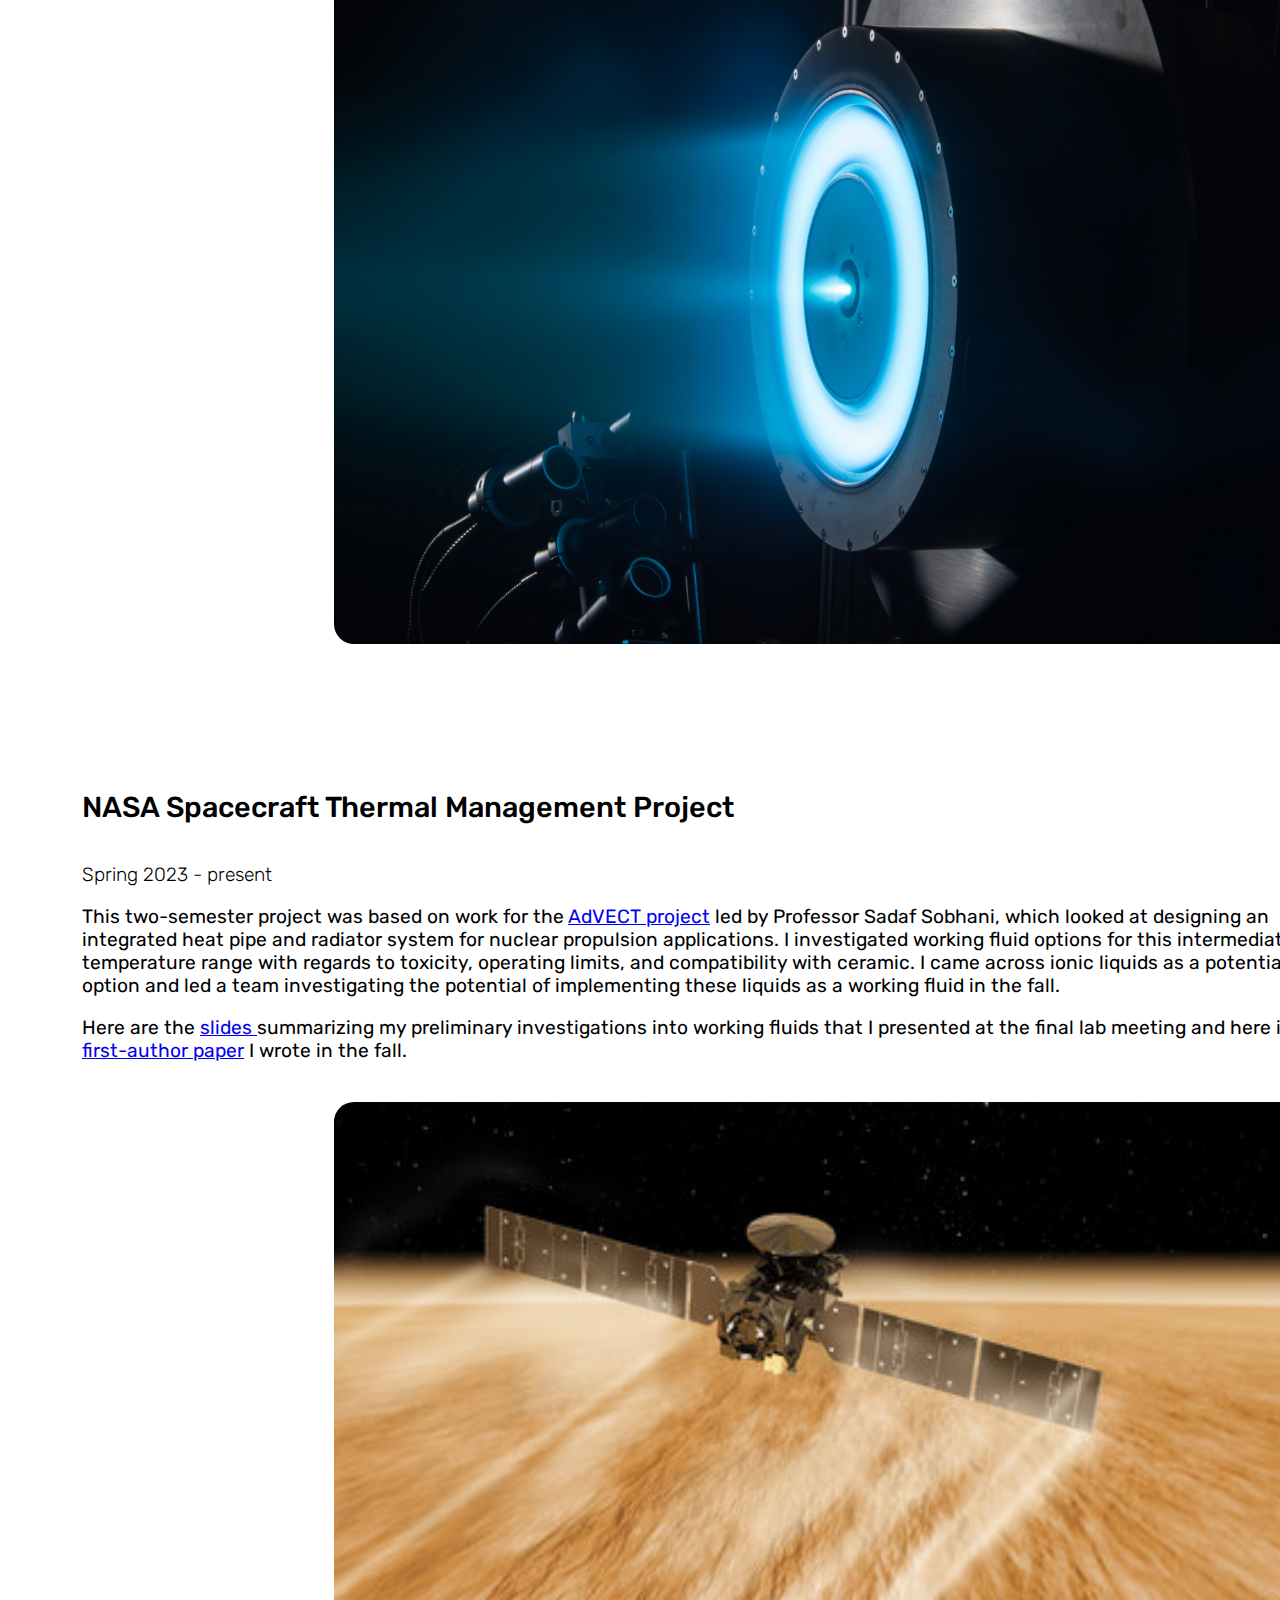
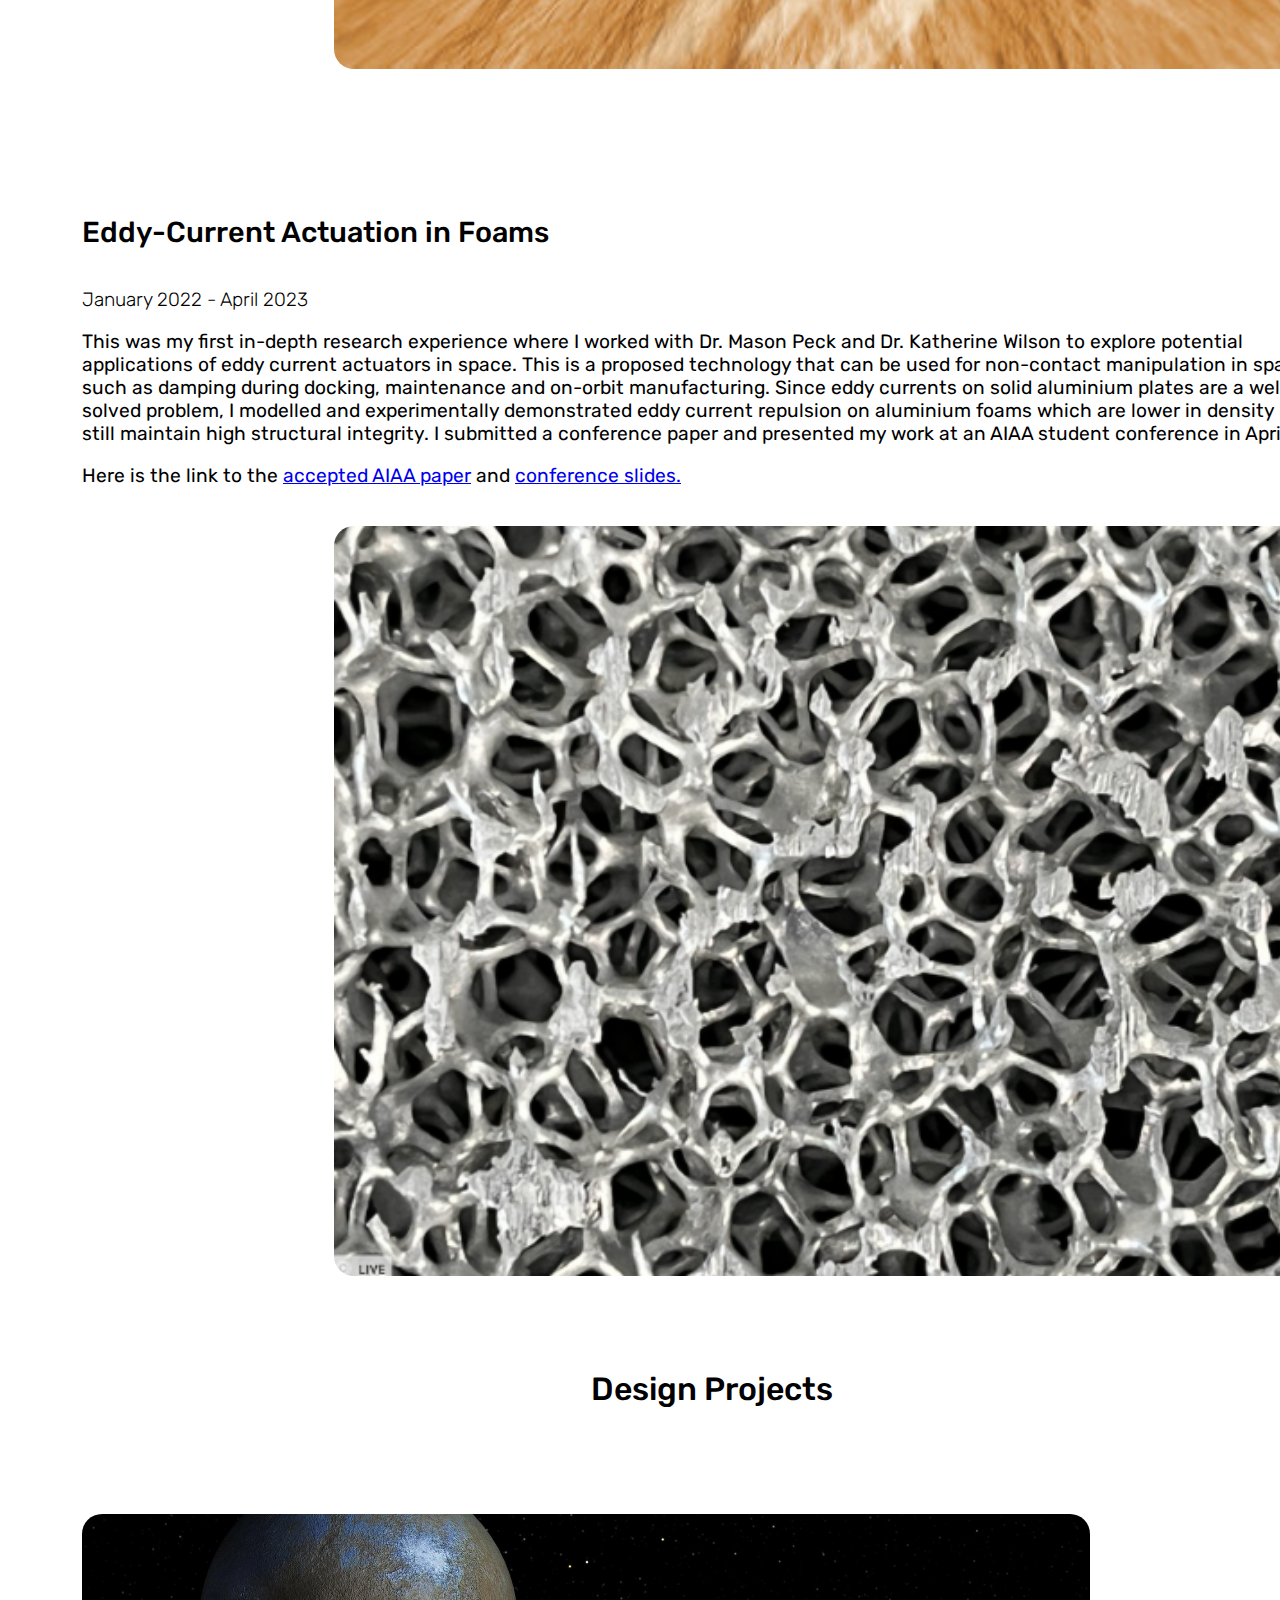
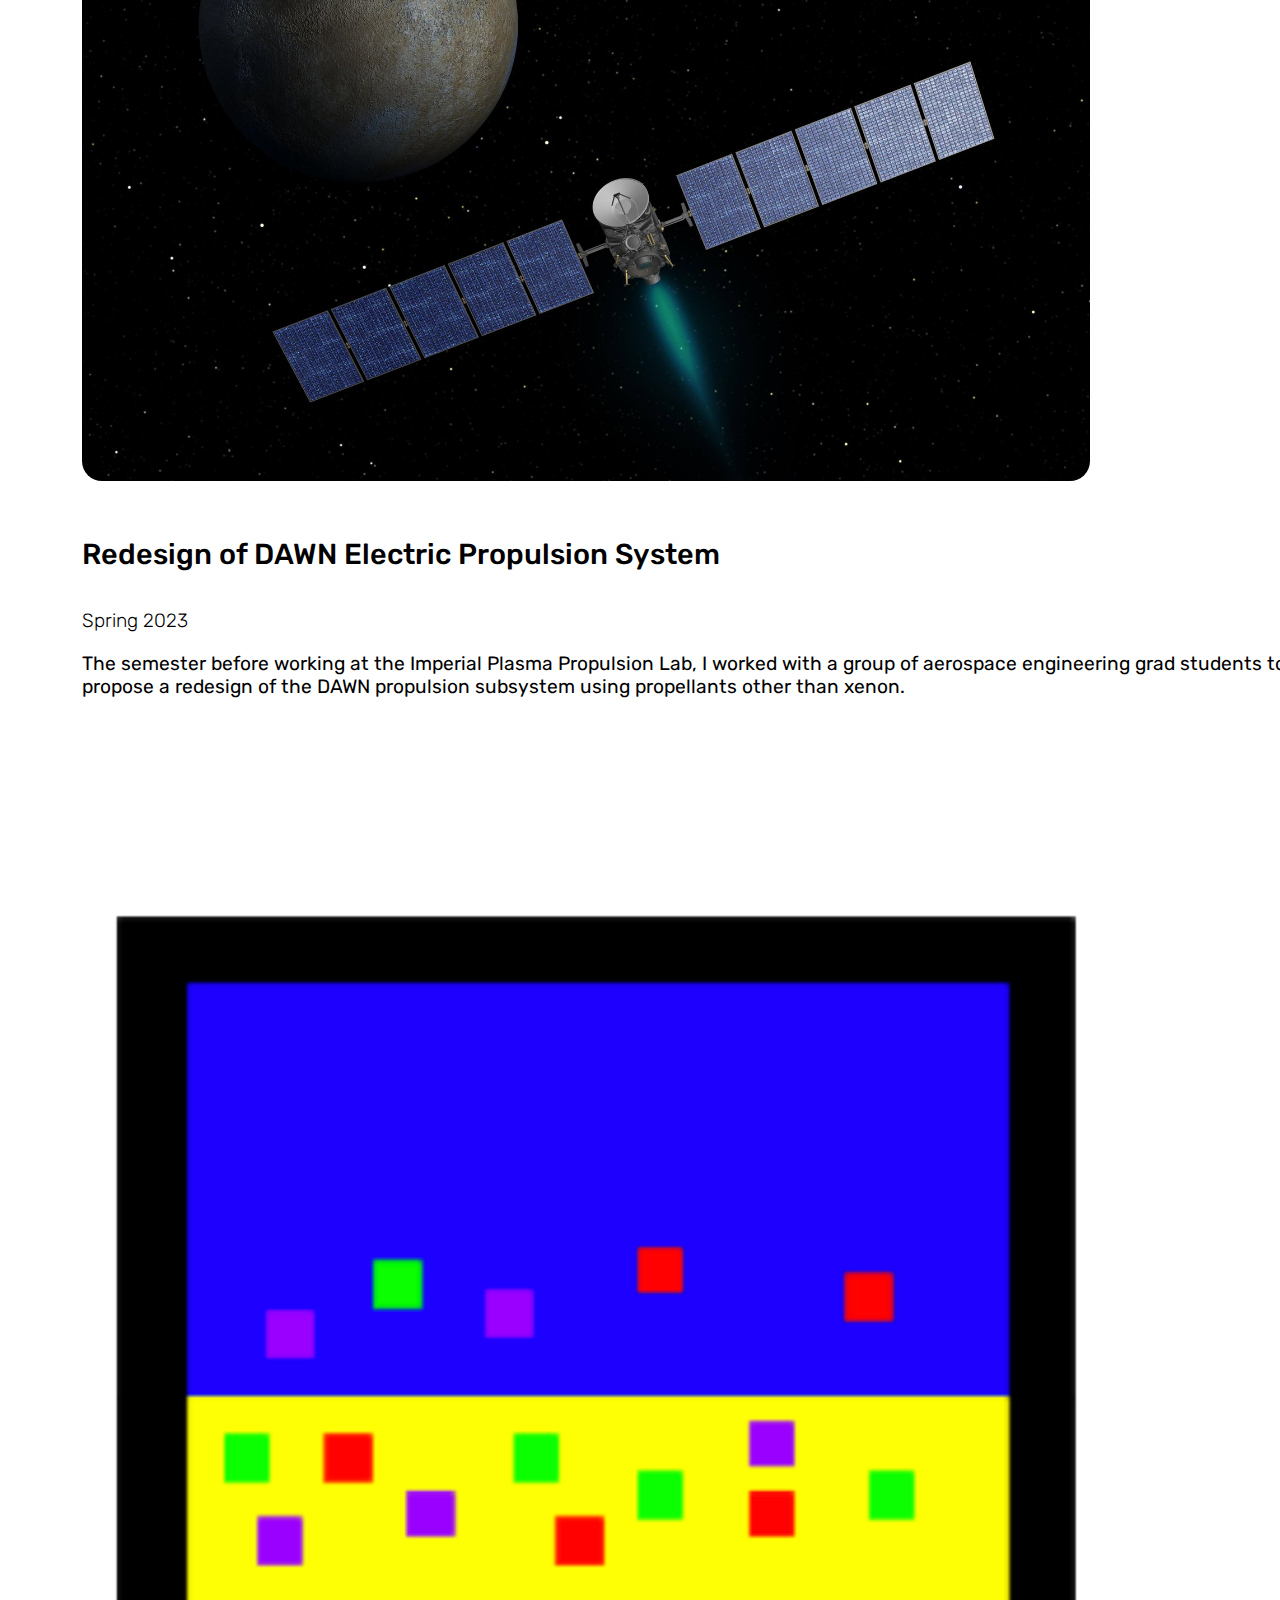
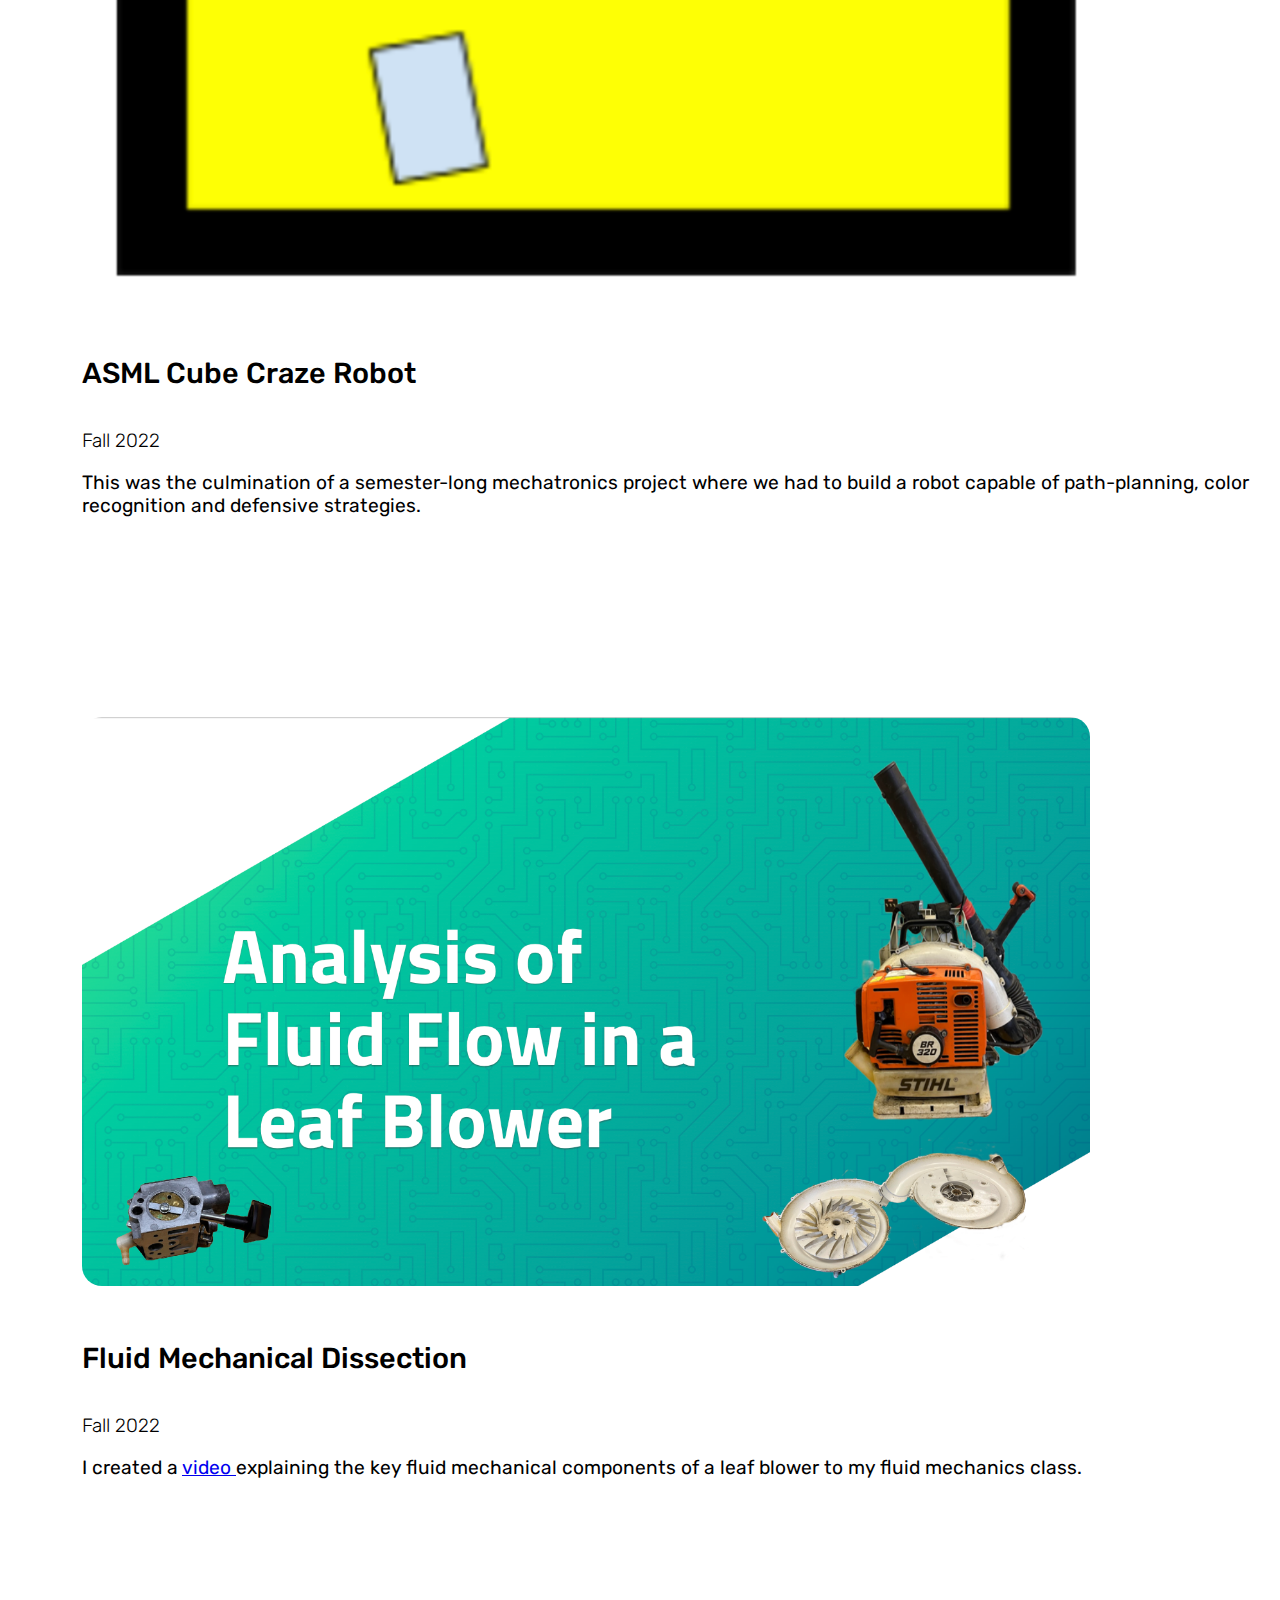
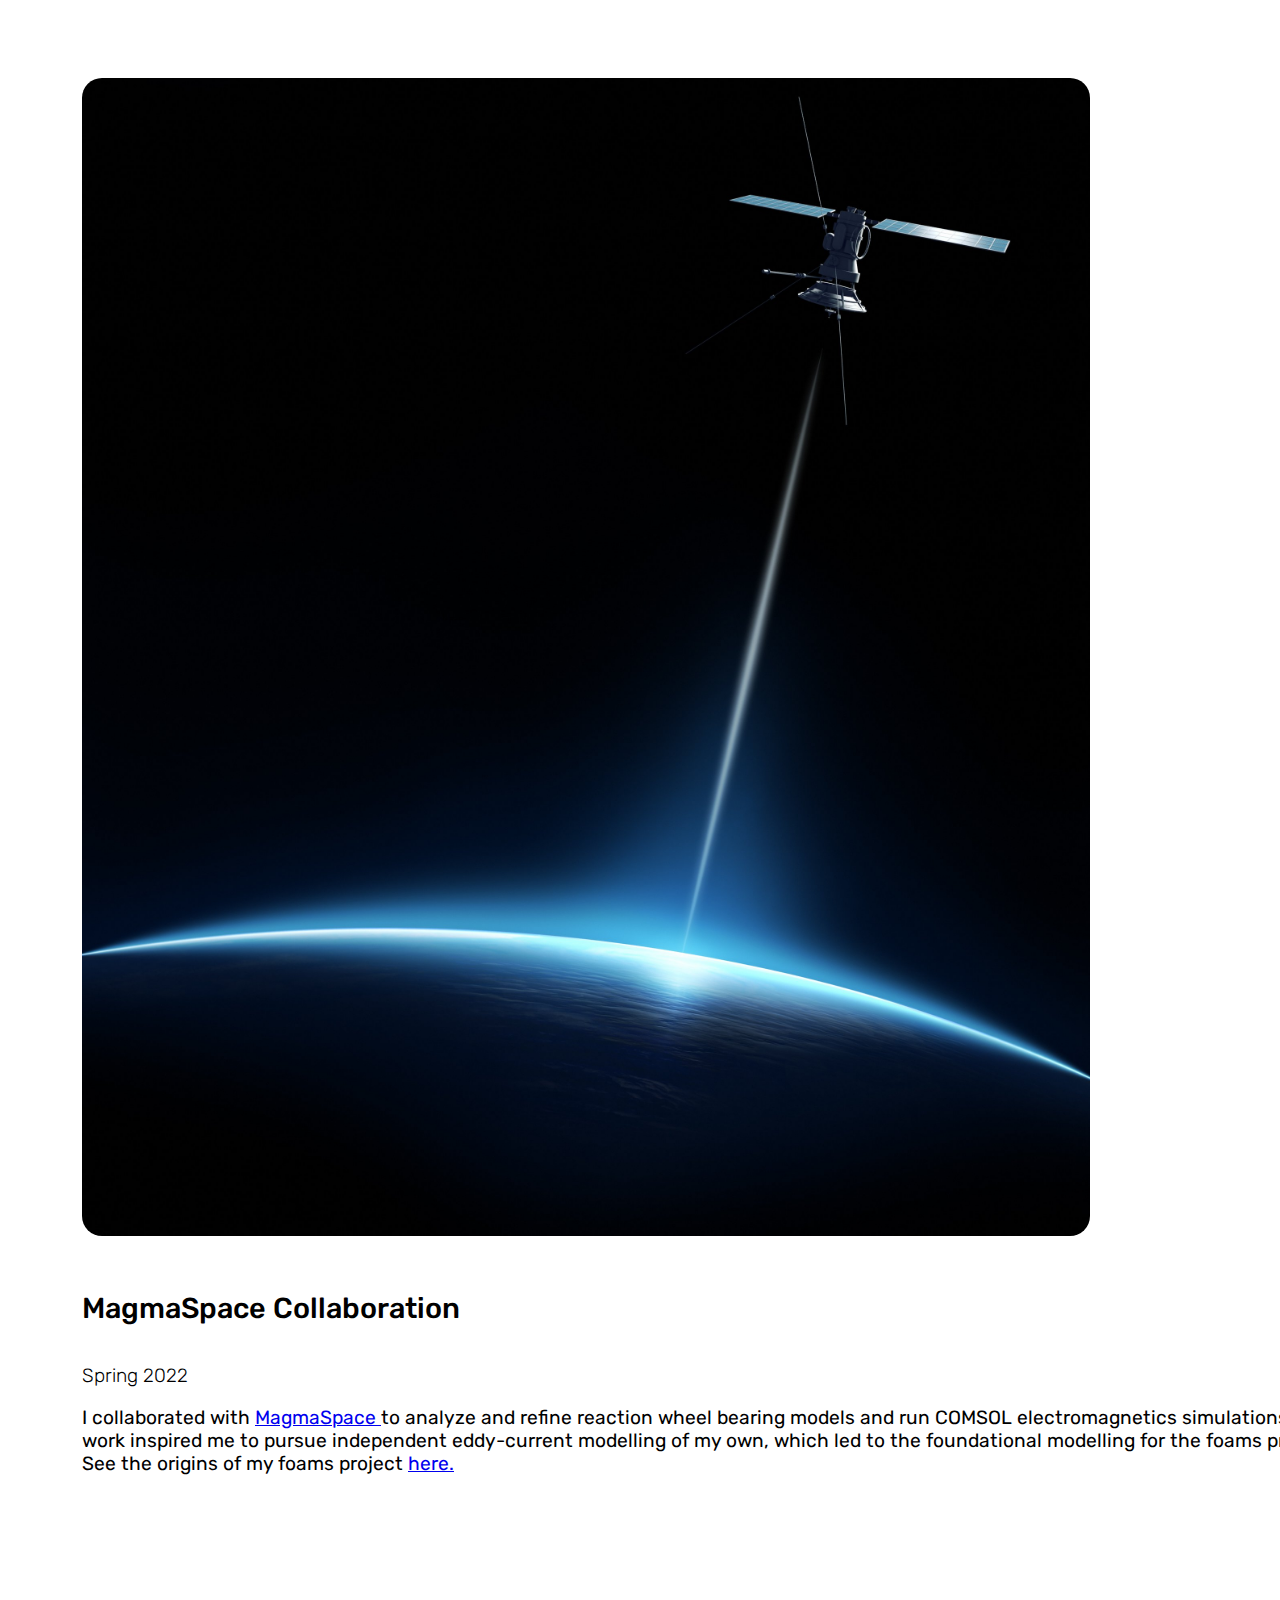
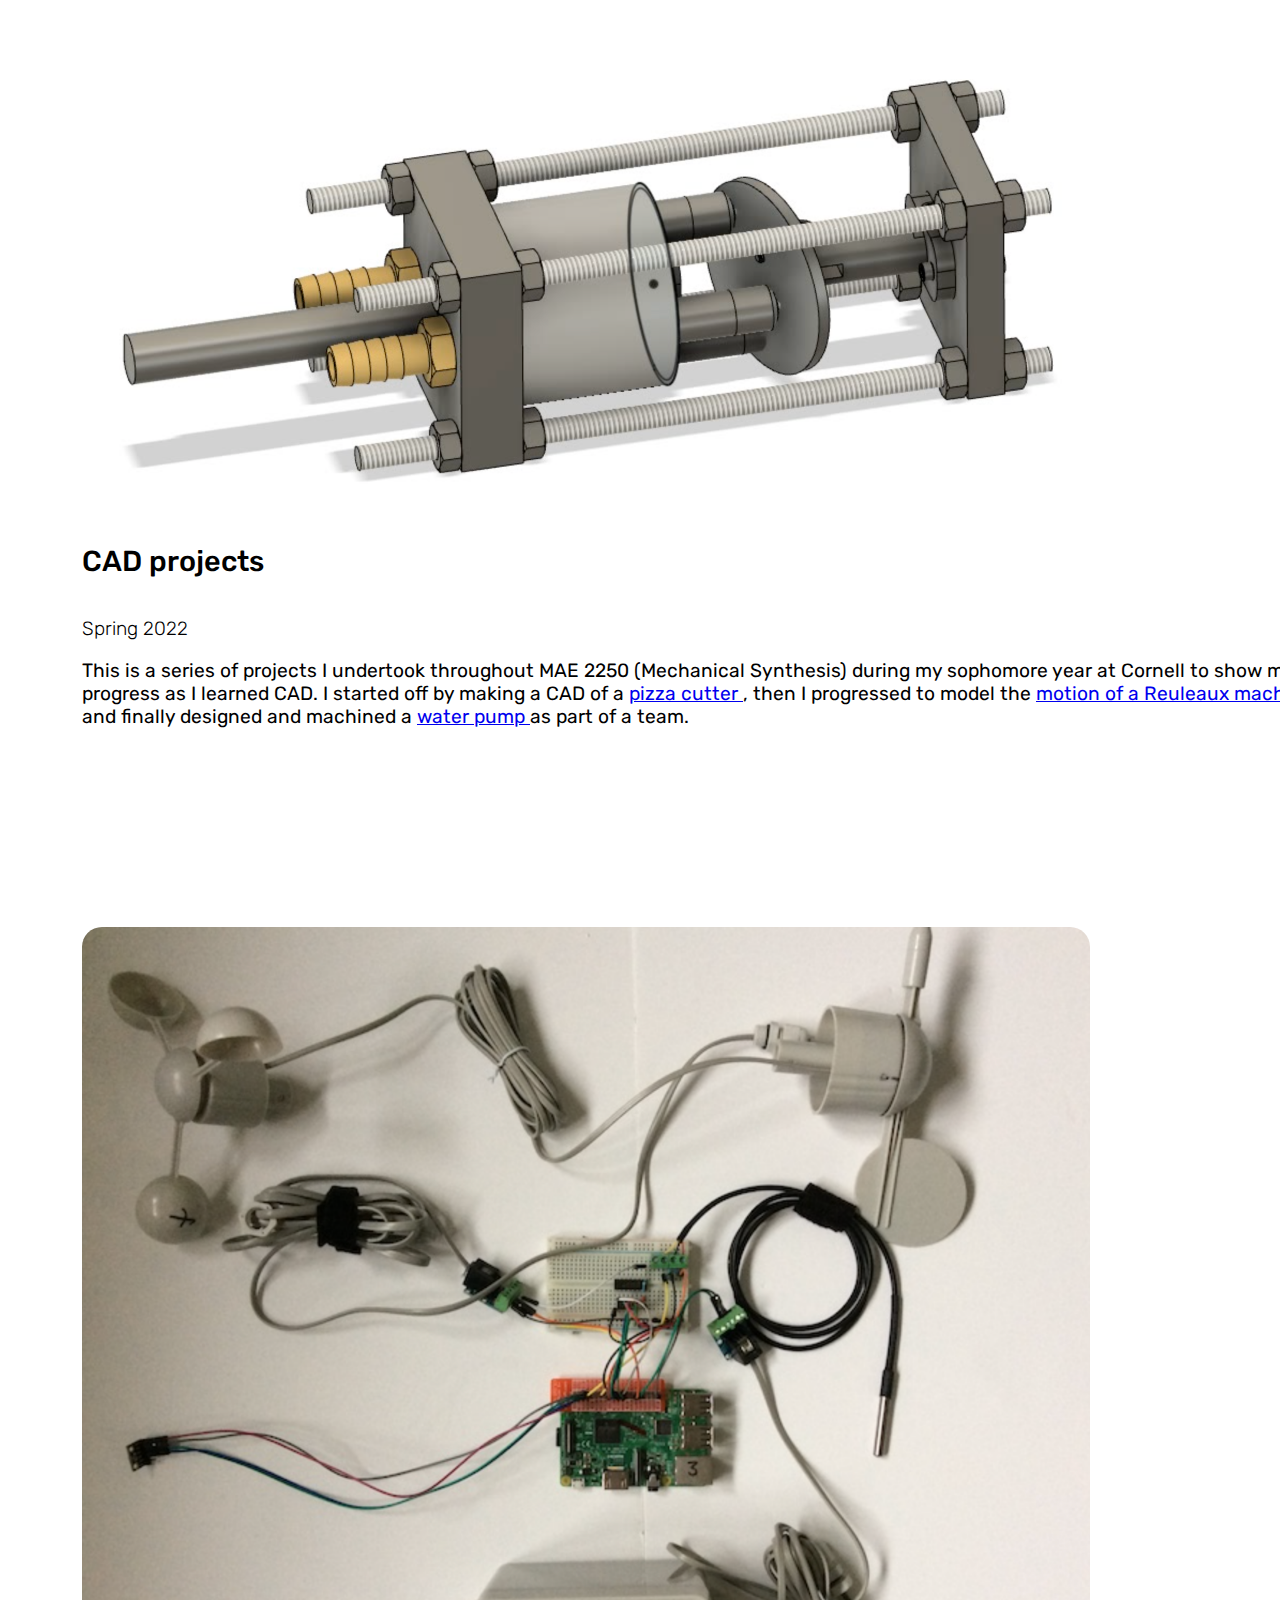
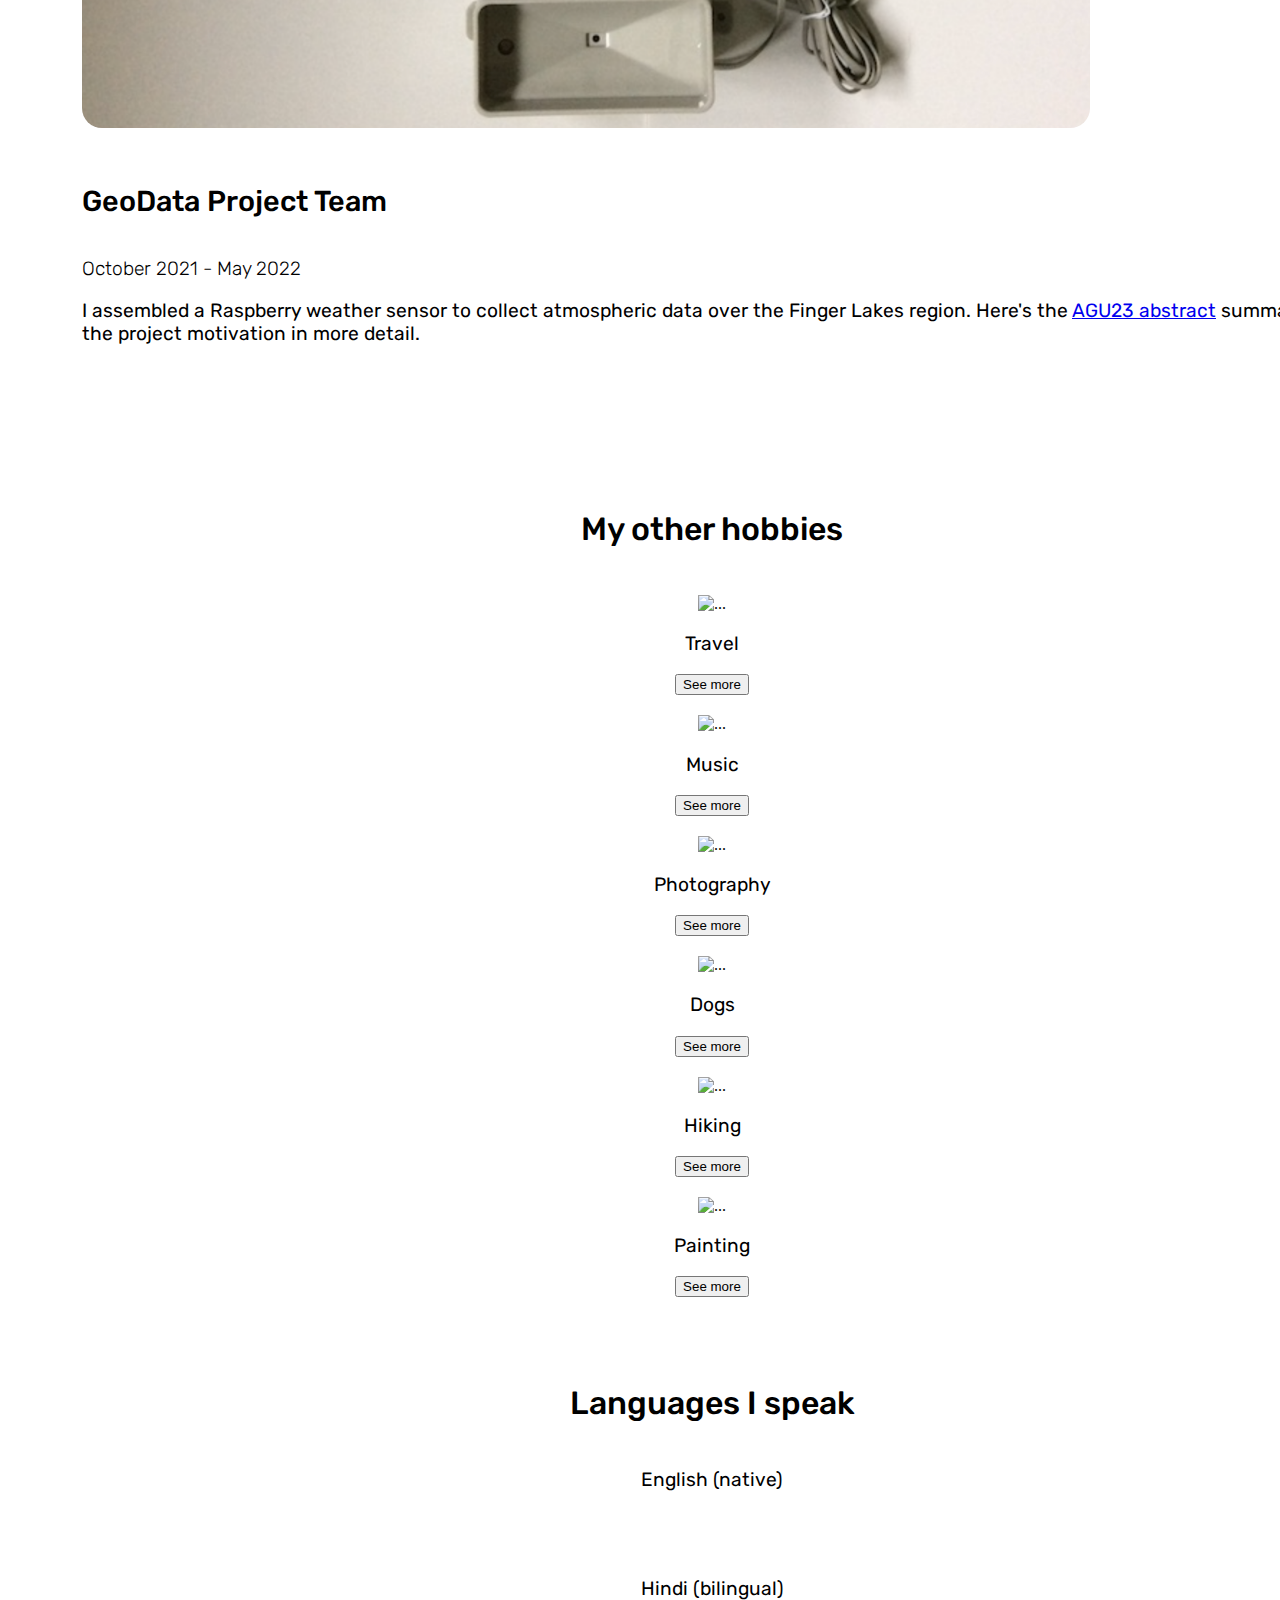
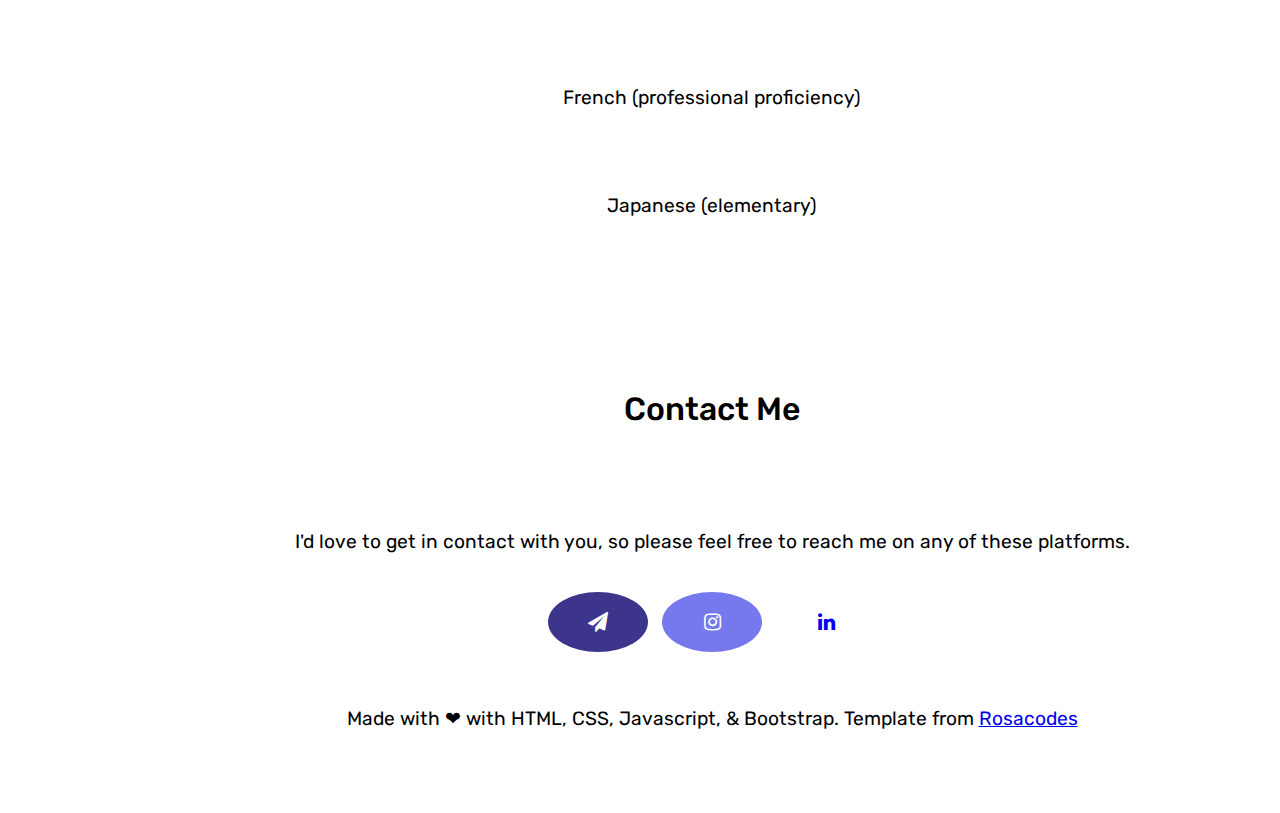
==== commit 29e8b4fe: "minor changes" ====
--- a/index.html
+++ b/index.html
@@ -45,7 +45,7 @@
           <div class="big-container-left">
             <h3>Plasma Diagnostics for a Water Electrolysis Hall-Effect Thruster </h3>
             <p class="time-text">Summer 2023</p> <!--Add your own dates-->
-            <p>I spent my most recent summer working at the Imperial Plasma Propulsion Lab at Imperial College London to develop a range of in-house plasma diagnostics devices for their 2kW AQUAHET. This is an engineering prototype of a water electrolysis Hall thruster further developed from the <a href="https://www.urathrusters.com/het/" target="_blank">WETHET iteration</a>. In particular, I constructed a Langmuir probe and created a test plan outlining key steps for setup, implementation and data collection to characterise the plasma plumes for oxygen and water propellants. </p>
+            <p>I spent my most recent summer working at the Plasma Propulsion Lab with Dr. Aaron Knoll at Imperial College London to develop a range of in-house plasma diagnostics devices for their 2kW AQUAHET. This is an engineering prototype of a water electrolysis Hall thruster further developed from the <a href="https://www.urathrusters.com/het/" target="_blank">URA Thrusters WETHET</a>. In particular, I constructed a Langmuir probe and created a test plan outlining key steps for setup, implementation and data collection to characterise the plasma plumes for oxygen and water propellants. </p>
             <p> See an outline of the <a href="assets/PPL test plan document.pdf" target="_blank">test plan </a> I developed, with some reflections on what I learned over the summer.</p>
             <!--<button style="padding-bottom: 5px;" type="button" class="btn btn-outline-success" id="btn1" href="assets/Jahnavi_Sinha_AIAA_paper.pdf">See more</button>-->
           </div>
@@ -59,7 +59,7 @@
           <div class="big-container-left">
             <h3>NASA Spacecraft Thermal Management Project</h3>
             <p class="time-text">Spring 2023 - present</p> <!--Add your own dates-->
-            <p>This two-semester project was based on work for the <a href="https://www.nasa.gov/directorates/stmd/space-tech-research-grants/advect-additive-vehicle-embedded-cooling-technologies/" target="_blank">AdVECT project</a>, which looked at designing an integrated heat pipe and radiator system for nuclear propulsion applications. I investigated working fluid options for this intermediate temperature range with regards to toxicity, operating limits, and compatibility with ceramic. I came across ionic liquids as a potential option and led a team investigating the potential of implementing these liquids as a working fluid in the fall.</p>
+            <p>This two-semester project was based on work for the <a href="https://www.nasa.gov/directorates/stmd/space-tech-research-grants/advect-additive-vehicle-embedded-cooling-technologies/" target="_blank">AdVECT project</a> led by Professor Sadaf Sobhani, which looked at designing an integrated heat pipe and radiator system for nuclear propulsion applications. I investigated working fluid options for this intermediate temperature range with regards to toxicity, operating limits, and compatibility with ceramic. I came across ionic liquids as a potential option and led a team investigating the potential of implementing these liquids as a working fluid in the fall.</p>
             <p> Here are the <a href="assets/JS_AdVECT_SP23.pptx">slides </a>summarizing my preliminary investigations into working fluids that I presented at the final lab meeting and here is the <a href="assets/IL_final_paper.pdf" target="_blank">first-author paper</a> I wrote in the fall.</p>
             <!--<button style="padding-bottom: 5px;" type="button" class="btn btn-outline-success" id="btn2">See more</button>-->
           </div>
@@ -73,7 +73,7 @@
           <div class="big-container-left">
             <h3>Eddy-Current Actuation in Foams</h3>
             <p class="time-text">January 2022 - April 2023</p> <!--Add your own dates-->
-            <p>This was my first in-depth research experience where I worked with Dr. Mason Peck and Katherine Wilson to explore potential applications of eddy current actuators in space. This is a proposed technology that can be used for non-contact manipulation in space such as damping during docking, maintenance and on-orbit manufacturing. Since eddy currents on solid aluminium plates are a well-solved problem, I modelled and experimentally demonstrated eddy current repulsion on aluminium foams which are lower in density but still maintain high structural integrity. I submitted a conference paper and presented my work at an AIAA student conference in April 2023. </p>
+            <p>This was my first in-depth research experience where I worked with Dr. Mason Peck and Dr. Katherine Wilson to explore potential applications of eddy current actuators in space. This is a proposed technology that can be used for non-contact manipulation in space such as damping during docking, maintenance and on-orbit manufacturing. Since eddy currents on solid aluminium plates are a well-solved problem, I modelled and experimentally demonstrated eddy current repulsion on aluminium foams which are lower in density but still maintain high structural integrity. I submitted a conference paper and presented my work at an AIAA student conference in April 2023. </p>
             <p> Here is the link to the <a href="assets/Jahnavi_Sinha_AIAA_paper.pdf" target="_blank">accepted AIAA paper</a> and <a href="assets/Sinha_Jahnavi_CharacterizationOfEddyCurrentRepulsionInConductiveNonferromagneticFoams.pptx" target="_blank"> conference slides.</a> </p>
             <!--<button style="padding-bottom: 5px;" type="button" class="btn btn-outline-success" id="btn3">Visit</button>-->
           </div>
@@ -93,7 +93,7 @@
           <div class="big-container-right" style="">
             <h3>Redesign of DAWN Electric Propulsion System</h3>
             <p class="time-text">Spring 2023</p>
-            <p style="padding-bottom: 10px;">For this class, I worked with a group of aerospace engineering grad students to propose a redesign of the DAWN propulsion subsystem using propellants other than xenon.</p>
+            <p style="padding-bottom: 10px;">The semester before working at the Imperial Plasma Propulsion Lab, I worked with a group of aerospace engineering grad students to propose a redesign of the DAWN propulsion subsystem using propellants other than xenon.</p>
           </div>
         </div>
 
@@ -141,7 +141,7 @@
           <div class="big-container-right" style="">
             <h3>CAD projects</h3>
             <p class="time-text">Spring 2022</p>
-            <p style="padding-bottom: 10px;">This is a series of projects I undertook throughout MAE 2250 (Mechanical Synthesis) during my sophomore year at Cornell to show my progress as I learned CAD. I started off by making a CAD of a <a href="assets/pizza_cutter.png">pizza cutter </a>, then I progressed to model the <a href="assets/c5_reuleaux_machine_movement.mov">motion of a Reuleaux machine</a>, and finally designed and machined a <a href="assets/water_pump_exploded_view.avi">water pump </a>as part of a team.</p>
+            <p style="padding-bottom: 10px;">This is a series of projects I undertook throughout MAE 2250 (Mechanical Synthesis) during my sophomore year at Cornell to show my progress as I learned CAD. I started off by making a CAD of a <a href="assets/pizza_cutter.png">pizza cutter </a>, then I progressed to model the <a href="https://youtu.be/bTC9-7cyxa8">motion of a Reuleaux machine</a>, and finally designed and machined a <a href="https://youtu.be/jgwZDC8Enxg">water pump </a>as part of a team.</p>
             <!--<button type="button" class="btn btn-outline-success" id="btn5">See more</button>-->
           </div>
         </div>
@@ -167,7 +167,7 @@
           <!-- FIRST HOBBY CARD -->
           <div class="col-sm-4" style="padding-bottom: 20px">
             <div class="card">
-              <img src="assets/hobby1.jpeg" class="card-img-top" alt="...">
+              <img src="assets/travel_cove.jpeg" class="card-img-top" alt="...">
               <div class="card-body">
                 <p class="card-text">Travel</p>
                 <button type="button" class="btn btn-outline-success" id="hobbyBtn1">See more</button>
@@ -178,7 +178,7 @@
           <div class="col-sm-4" style="padding-bottom: 20px">
             <div class="card">
               <div class="card">
-                <img src="assets/hobby2.jpeg" class="card-img-top" alt="...">
+                <img src="assets/hobby2.png" class="card-img-top" alt="...">
                 <div class="card-body">
                   <p class="card-text">Music</p>
                   <button type="button" class="btn btn-outline-success" id="hobbyBtn2">See more</button>
@@ -202,7 +202,7 @@
           <div class="col-sm-4" style="padding-bottom: 20px">
             <div class="card">
               <div class="card">
-                <img src="assets/hobby4.jpeg" class="card-img-top" alt="...">
+                <img src="assets/dog.jpeg" class="card-img-top" alt="...">
                 <div class="card-body">
                   <p class="card-text">Dogs</p>
                   <button type="button" class="btn btn-outline-success" id="hobbyBtn4">See more</button>
@@ -543,7 +543,7 @@
                 <span class="visually-hidden">Next</span>
               </button>
           </div>
-            <p>I love nothing more than kicking back with a good soundtrack to set my mood for the day. I grew up listening to a mix of Hindi and English music and I currently alternate between having Taylor Swift and Beyonce on repeat.</p>
+            <p>I love nothing more than kicking back with a good soundtrack to set my mood for the day. I grew up listening to a mix of Hindi and English music and I currently have Taylor Swift and Beyonce on repeat.</p>
           </div>
         </div>
 
